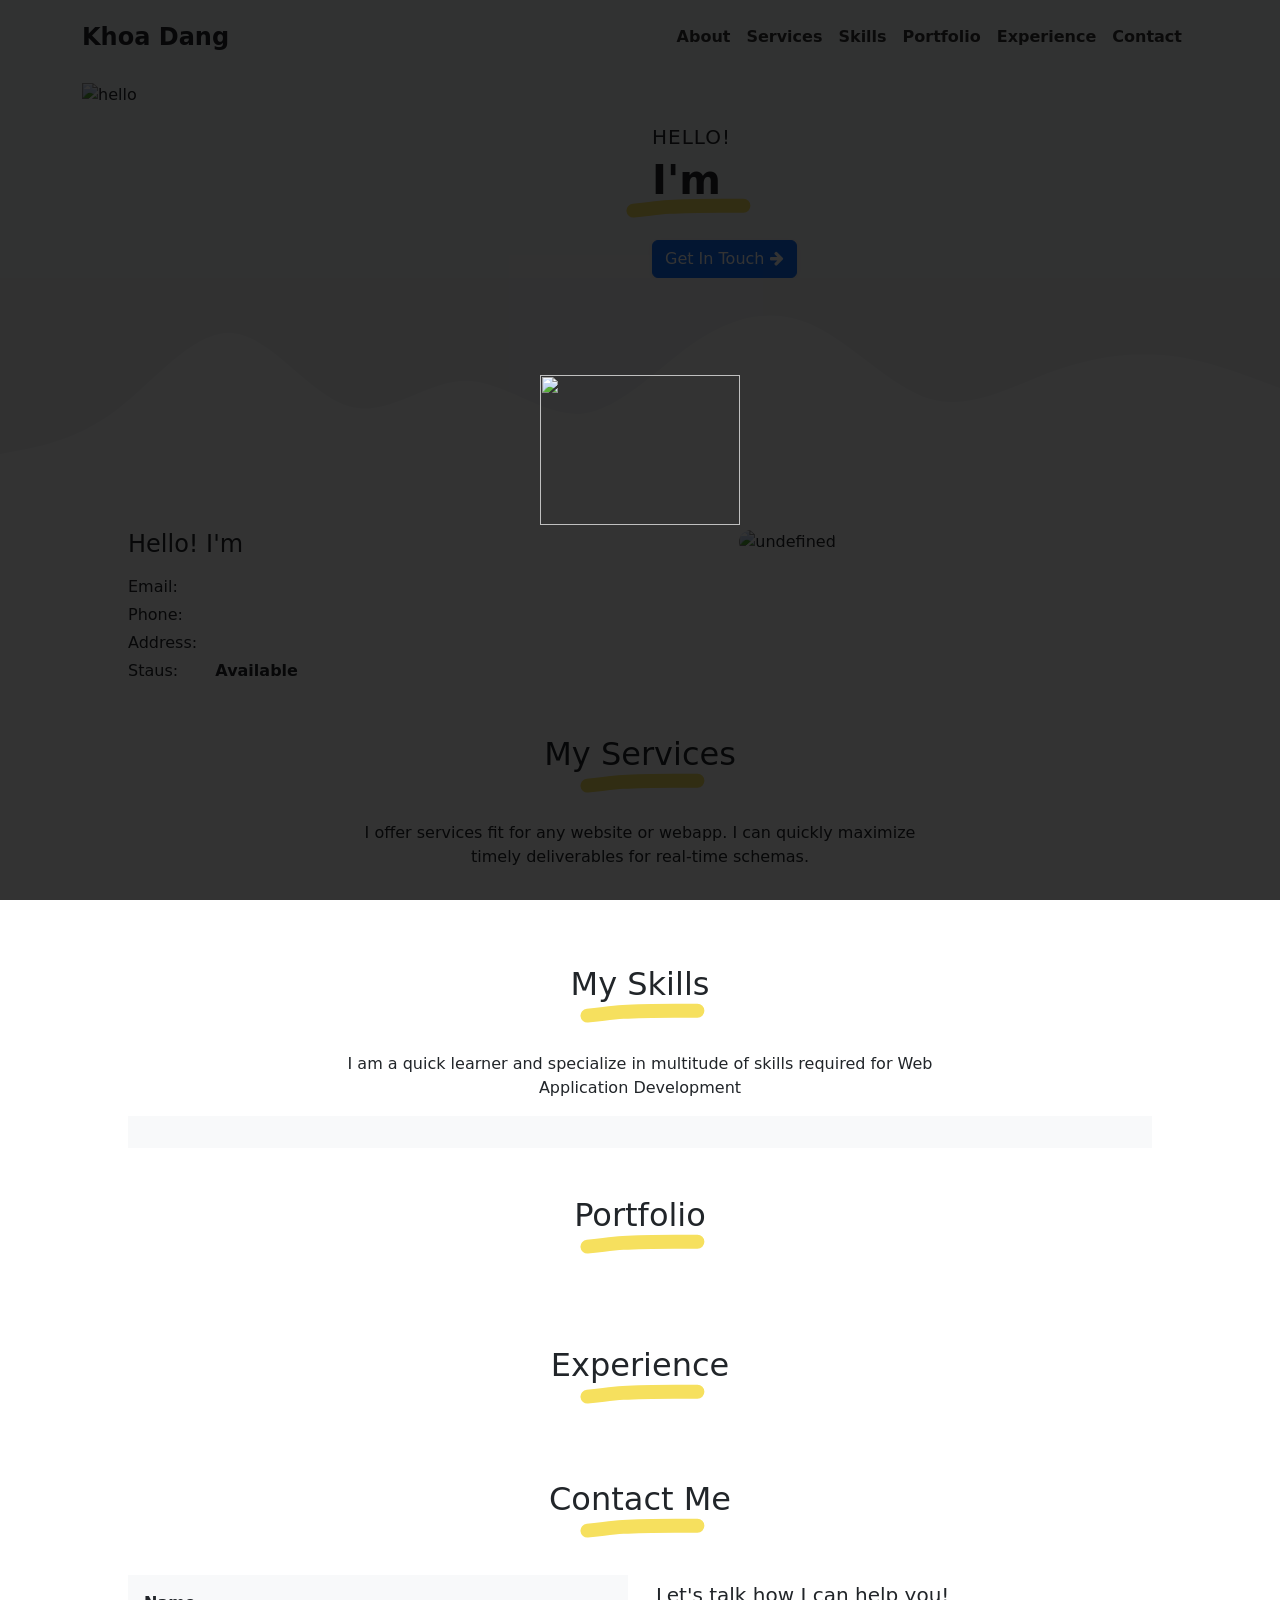
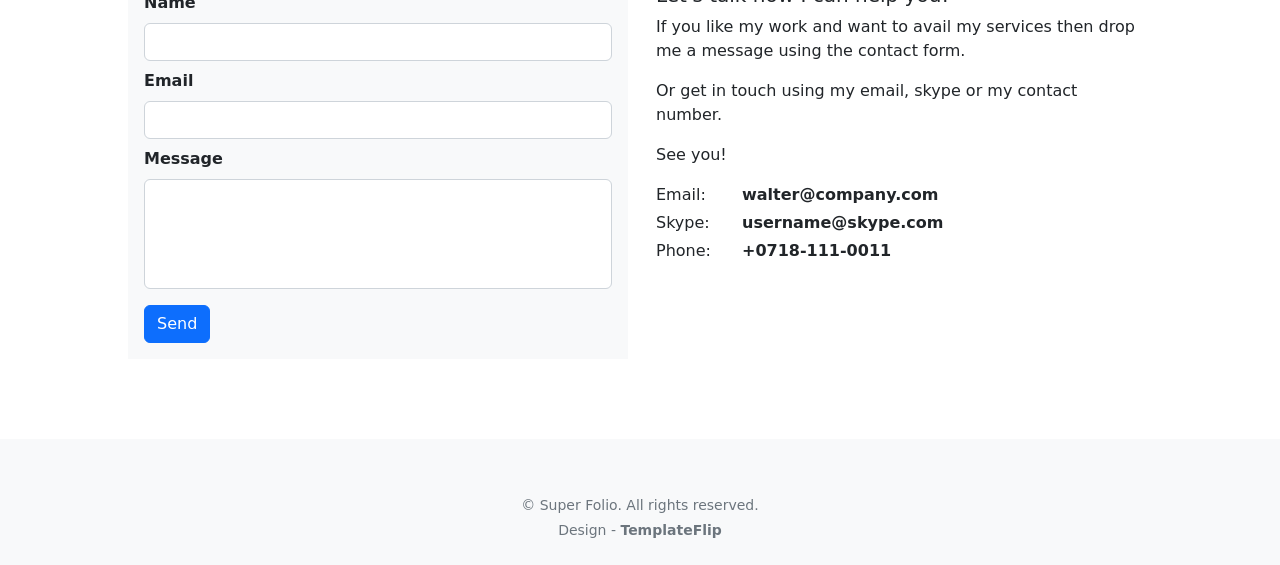
==== docs/index.html @ 8c712307 "initial github page" ====
<!DOCTYPE html><!--
* CoreUI - Angular 14 Free Admin Template
* @version v4.1.0
* @link https://coreui.io/angular/
* Copyright (c) 2017-2022 creativeLabs Łukasz Holeczek
* License: MIT
--><html lang="en"><head>
  <meta charset="utf-8">
  <base href="./">
  <link rel="preconnect" href="https://fonts.gstatic.com" crossorigin="crossorigin">
  <link rel="preload" as="style" href="https://fonts.googleapis.com/css2?family=Nunito+Sans:wght@300;400;700;800&amp;display=swap">
  <style type="text/css">@font-face{font-family:'Nunito Sans';font-style:normal;font-weight:300;font-display:swap;src:url(https://fonts.gstatic.com/s/nunitosans/v12/pe03MImSLYBIv1o4X1M8cc8WAc5gU1ECVZl_86Y.woff2) format('woff2');unicode-range:U+0460-052F, U+1C80-1C88, U+20B4, U+2DE0-2DFF, U+A640-A69F, U+FE2E-FE2F;}@font-face{font-family:'Nunito Sans';font-style:normal;font-weight:300;font-display:swap;src:url(https://fonts.gstatic.com/s/nunitosans/v12/pe03MImSLYBIv1o4X1M8cc8WAc5pU1ECVZl_86Y.woff2) format('woff2');unicode-range:U+0301, U+0400-045F, U+0490-0491, U+04B0-04B1, U+2116;}@font-face{font-family:'Nunito Sans';font-style:normal;font-weight:300;font-display:swap;src:url(https://fonts.gstatic.com/s/nunitosans/v12/pe03MImSLYBIv1o4X1M8cc8WAc5iU1ECVZl_86Y.woff2) format('woff2');unicode-range:U+0102-0103, U+0110-0111, U+0128-0129, U+0168-0169, U+01A0-01A1, U+01AF-01B0, U+1EA0-1EF9, U+20AB;}@font-face{font-family:'Nunito Sans';font-style:normal;font-weight:300;font-display:swap;src:url(https://fonts.gstatic.com/s/nunitosans/v12/pe03MImSLYBIv1o4X1M8cc8WAc5jU1ECVZl_86Y.woff2) format('woff2');unicode-range:U+0100-024F, U+0259, U+1E00-1EFF, U+2020, U+20A0-20AB, U+20AD-20CF, U+2113, U+2C60-2C7F, U+A720-A7FF;}@font-face{font-family:'Nunito Sans';font-style:normal;font-weight:300;font-display:swap;src:url(https://fonts.gstatic.com/s/nunitosans/v12/pe03MImSLYBIv1o4X1M8cc8WAc5tU1ECVZl_.woff2) format('woff2');unicode-range:U+0000-00FF, U+0131, U+0152-0153, U+02BB-02BC, U+02C6, U+02DA, U+02DC, U+2000-206F, U+2074, U+20AC, U+2122, U+2191, U+2193, U+2212, U+2215, U+FEFF, U+FFFD;}@font-face{font-family:'Nunito Sans';font-style:normal;font-weight:400;font-display:swap;src:url(https://fonts.gstatic.com/s/nunitosans/v12/pe0qMImSLYBIv1o4X1M8ccewI9tAcVwob5A.woff2) format('woff2');unicode-range:U+0460-052F, U+1C80-1C88, U+20B4, U+2DE0-2DFF, U+A640-A69F, U+FE2E-FE2F;}@font-face{font-family:'Nunito Sans';font-style:normal;font-weight:400;font-display:swap;src:url(https://fonts.gstatic.com/s/nunitosans/v12/pe0qMImSLYBIv1o4X1M8cce5I9tAcVwob5A.woff2) format('woff2');unicode-range:U+0301, U+0400-045F, U+0490-0491, U+04B0-04B1, U+2116;}@font-face{font-family:'Nunito Sans';font-style:normal;font-weight:400;font-display:swap;src:url(https://fonts.gstatic.com/s/nunitosans/v12/pe0qMImSLYBIv1o4X1M8cceyI9tAcVwob5A.woff2) format('woff2');unicode-range:U+0102-0103, U+0110-0111, U+0128-0129, U+0168-0169, U+01A0-01A1, U+01AF-01B0, U+1EA0-1EF9, U+20AB;}@font-face{font-family:'Nunito Sans';font-style:normal;font-weight:400;font-display:swap;src:url(https://fonts.gstatic.com/s/nunitosans/v12/pe0qMImSLYBIv1o4X1M8ccezI9tAcVwob5A.woff2) format('woff2');unicode-range:U+0100-024F, U+0259, U+1E00-1EFF, U+2020, U+20A0-20AB, U+20AD-20CF, U+2113, U+2C60-2C7F, U+A720-A7FF;}@font-face{font-family:'Nunito Sans';font-style:normal;font-weight:400;font-display:swap;src:url(https://fonts.gstatic.com/s/nunitosans/v12/pe0qMImSLYBIv1o4X1M8cce9I9tAcVwo.woff2) format('woff2');unicode-range:U+0000-00FF, U+0131, U+0152-0153, U+02BB-02BC, U+02C6, U+02DA, U+02DC, U+2000-206F, U+2074, U+20AC, U+2122, U+2191, U+2193, U+2212, U+2215, U+FEFF, U+FFFD;}@font-face{font-family:'Nunito Sans';font-style:normal;font-weight:700;font-display:swap;src:url(https://fonts.gstatic.com/s/nunitosans/v12/pe03MImSLYBIv1o4X1M8cc8GBs5gU1ECVZl_86Y.woff2) format('woff2');unicode-range:U+0460-052F, U+1C80-1C88, U+20B4, U+2DE0-2DFF, U+A640-A69F, U+FE2E-FE2F;}@font-face{font-family:'Nunito Sans';font-style:normal;font-weight:700;font-display:swap;src:url(https://fonts.gstatic.com/s/nunitosans/v12/pe03MImSLYBIv1o4X1M8cc8GBs5pU1ECVZl_86Y.woff2) format('woff2');unicode-range:U+0301, U+0400-045F, U+0490-0491, U+04B0-04B1, U+2116;}@font-face{font-family:'Nunito Sans';font-style:normal;font-weight:700;font-display:swap;src:url(https://fonts.gstatic.com/s/nunitosans/v12/pe03MImSLYBIv1o4X1M8cc8GBs5iU1ECVZl_86Y.woff2) format('woff2');unicode-range:U+0102-0103, U+0110-0111, U+0128-0129, U+0168-0169, U+01A0-01A1, U+01AF-01B0, U+1EA0-1EF9, U+20AB;}@font-face{font-family:'Nunito Sans';font-style:normal;font-weight:700;font-display:swap;src:url(https://fonts.gstatic.com/s/nunitosans/v12/pe03MImSLYBIv1o4X1M8cc8GBs5jU1ECVZl_86Y.woff2) format('woff2');unicode-range:U+0100-024F, U+0259, U+1E00-1EFF, U+2020, U+20A0-20AB, U+20AD-20CF, U+2113, U+2C60-2C7F, U+A720-A7FF;}@font-face{font-family:'Nunito Sans';font-style:normal;font-weight:700;font-display:swap;src:url(https://fonts.gstatic.com/s/nunitosans/v12/pe03MImSLYBIv1o4X1M8cc8GBs5tU1ECVZl_.woff2) format('woff2');unicode-range:U+0000-00FF, U+0131, U+0152-0153, U+02BB-02BC, U+02C6, U+02DA, U+02DC, U+2000-206F, U+2074, U+20AC, U+2122, U+2191, U+2193, U+2212, U+2215, U+FEFF, U+FFFD;}@font-face{font-family:'Nunito Sans';font-style:normal;font-weight:800;font-display:swap;src:url(https://fonts.gstatic.com/s/nunitosans/v12/pe03MImSLYBIv1o4X1M8cc8aBc5gU1ECVZl_86Y.woff2) format('woff2');unicode-range:U+0460-052F, U+1C80-1C88, U+20B4, U+2DE0-2DFF, U+A640-A69F, U+FE2E-FE2F;}@font-face{font-family:'Nunito Sans';font-style:normal;font-weight:800;font-display:swap;src:url(https://fonts.gstatic.com/s/nunitosans/v12/pe03MImSLYBIv1o4X1M8cc8aBc5pU1ECVZl_86Y.woff2) format('woff2');unicode-range:U+0301, U+0400-045F, U+0490-0491, U+04B0-04B1, U+2116;}@font-face{font-family:'Nunito Sans';font-style:normal;font-weight:800;font-display:swap;src:url(https://fonts.gstatic.com/s/nunitosans/v12/pe03MImSLYBIv1o4X1M8cc8aBc5iU1ECVZl_86Y.woff2) format('woff2');unicode-range:U+0102-0103, U+0110-0111, U+0128-0129, U+0168-0169, U+01A0-01A1, U+01AF-01B0, U+1EA0-1EF9, U+20AB;}@font-face{font-family:'Nunito Sans';font-style:normal;font-weight:800;font-display:swap;src:url(https://fonts.gstatic.com/s/nunitosans/v12/pe03MImSLYBIv1o4X1M8cc8aBc5jU1ECVZl_86Y.woff2) format('woff2');unicode-range:U+0100-024F, U+0259, U+1E00-1EFF, U+2020, U+20A0-20AB, U+20AD-20CF, U+2113, U+2C60-2C7F, U+A720-A7FF;}@font-face{font-family:'Nunito Sans';font-style:normal;font-weight:800;font-display:swap;src:url(https://fonts.gstatic.com/s/nunitosans/v12/pe03MImSLYBIv1o4X1M8cc8aBc5tU1ECVZl_.woff2) format('woff2');unicode-range:U+0000-00FF, U+0131, U+0152-0153, U+02BB-02BC, U+02C6, U+02DA, U+02DC, U+2000-206F, U+2074, U+20AC, U+2122, U+2191, U+2193, U+2212, U+2215, U+FEFF, U+FFFD;}</style>
    <link rel="stylesheet" href="https://unpkg.com/aos@next/dist/aos.css">
  <noscript>
    <link rel="stylesheet"
      href="https://fonts.googleapis.com/css2?family=Nunito+Sans:wght@300;400;700;800&amp;display=swap" />
  </noscript>
  <meta content="width=device-width, initial-scale=1, shrink-to-fit=no" name="viewport">
  <meta content="CoreUI Free Angular Admin Template" name="description">
  <meta content="Łukasz Holeczek" name="author">
  <meta content="CoreUI,Bootstrap,Admin,Template,Free,Angular,Dashboard,Typescript" name="keyword">
  <link href="assets/img/logo2.png" rel="icon" type="image/x-icon">
  <title>Portfolio</title>
<style>@charset "UTF-8";:root{--cui-blue:#0d6efd;--cui-indigo:#6610f2;--cui-purple:#6f42c1;--cui-pink:#d63384;--cui-red:#dc3545;--cui-orange:#fd7e14;--cui-yellow:#ffc107;--cui-green:#198754;--cui-teal:#20c997;--cui-cyan:#0dcaf0;--cui-black:#000015;--cui-white:#fff;--cui-gray:#8a93a2;--cui-gray-dark:#636f83;--cui-gray-100:#ebedef;--cui-gray-200:#d8dbe0;--cui-gray-300:#c4c9d0;--cui-gray-400:#b1b7c1;--cui-gray-500:#9da5b1;--cui-gray-600:#8a93a2;--cui-gray-700:#768192;--cui-gray-800:#636f83;--cui-gray-900:#4f5d73;--cui-primary:#321fdb;--cui-secondary:#9da5b1;--cui-success:#2eb85c;--cui-info:#39f;--cui-warning:#f9b115;--cui-danger:#e55353;--cui-light:#ebedef;--cui-dark:#4f5d73;--cui-primary-rgb:50, 31, 219;--cui-secondary-rgb:157, 165, 177;--cui-success-rgb:46, 184, 92;--cui-info-rgb:51, 153, 255;--cui-warning-rgb:249, 177, 21;--cui-danger-rgb:229, 83, 83;--cui-light-rgb:235, 237, 239;--cui-dark-rgb:79, 93, 115;--cui-white-rgb:255, 255, 255;--cui-black-rgb:0, 0, 21;--cui-body-color-rgb:44, 56, 74;--cui-body-bg-rgb:255, 255, 255;--cui-font-sans-serif:system-ui, -apple-system, "Segoe UI", Roboto, "Helvetica Neue", "Noto Sans", "Liberation Sans", Arial, sans-serif, "Apple Color Emoji", "Segoe UI Emoji", "Segoe UI Symbol", "Noto Color Emoji";--cui-font-monospace:SFMono-Regular, Menlo, Monaco, Consolas, "Liberation Mono", "Courier New", monospace;--cui-gradient:linear-gradient(180deg, rgba(255, 255, 255, .15), rgba(255, 255, 255, 0));--cui-body-font-family:var(--cui-font-sans-serif);--cui-body-font-size:1rem;--cui-body-font-weight:400;--cui-body-line-height:1.5;--cui-body-color:rgba(44, 56, 74, .95);--cui-body-bg:#fff;--cui-border-width:1px;--cui-border-style:solid;--cui-border-color:#d8dbe0;--cui-border-color-translucent:rgba(0, 0, 21, .175);--cui-border-radius:.375rem;--cui-border-radius-sm:.25rem;--cui-border-radius-lg:.5rem;--cui-border-radius-xl:1rem;--cui-border-radius-2xl:2rem;--cui-border-radius-pill:50rem;--cui-heading-color:unset;--cui-link-color:#321fdb;--cui-link-hover-color:#2819af;--cui-code-color:#d63384;--cui-highlight-bg:#fff3cd}*,*:before,*:after{box-sizing:border-box}@media (prefers-reduced-motion: no-preference){:root{scroll-behavior:smooth}}body{margin:0;font-family:var(--cui-body-font-family);font-size:var(--cui-body-font-size);font-weight:var(--cui-body-font-weight);line-height:var(--cui-body-line-height);color:var(--cui-body-color);text-align:var(--cui-body-text-align);background-color:var(--cui-body-bg);-webkit-text-size-adjust:100%;-webkit-tap-highlight-color:rgba(0,0,21,0)}@supports (scrollbar-width: thin){*{scrollbar-width:thin;scrollbar-color:#444 transparent}}@charset "UTF-8";:root{--bs-blue:#0d6efd;--bs-indigo:#6610f2;--bs-purple:#6f42c1;--bs-pink:#d63384;--bs-red:#dc3545;--bs-orange:#fd7e14;--bs-yellow:#ffc107;--bs-green:#198754;--bs-teal:#20c997;--bs-cyan:#0dcaf0;--bs-black:#000;--bs-white:#fff;--bs-gray:#6c757d;--bs-gray-dark:#343a40;--bs-gray-100:#f8f9fa;--bs-gray-200:#e9ecef;--bs-gray-300:#dee2e6;--bs-gray-400:#ced4da;--bs-gray-500:#adb5bd;--bs-gray-600:#6c757d;--bs-gray-700:#495057;--bs-gray-800:#343a40;--bs-gray-900:#212529;--bs-primary:#0d6efd;--bs-secondary:#6c757d;--bs-success:#198754;--bs-info:#0dcaf0;--bs-warning:#ffc107;--bs-danger:#dc3545;--bs-light:#f8f9fa;--bs-dark:#212529;--bs-primary-rgb:13, 110, 253;--bs-secondary-rgb:108, 117, 125;--bs-success-rgb:25, 135, 84;--bs-info-rgb:13, 202, 240;--bs-warning-rgb:255, 193, 7;--bs-danger-rgb:220, 53, 69;--bs-light-rgb:248, 249, 250;--bs-dark-rgb:33, 37, 41;--bs-white-rgb:255, 255, 255;--bs-black-rgb:0, 0, 0;--bs-body-color-rgb:33, 37, 41;--bs-body-bg-rgb:255, 255, 255;--bs-font-sans-serif:system-ui, -apple-system, "Segoe UI", Roboto, "Helvetica Neue", "Noto Sans", "Liberation Sans", Arial, sans-serif, "Apple Color Emoji", "Segoe UI Emoji", "Segoe UI Symbol", "Noto Color Emoji";--bs-font-monospace:SFMono-Regular, Menlo, Monaco, Consolas, "Liberation Mono", "Courier New", monospace;--bs-gradient:linear-gradient(180deg, rgba(255, 255, 255, .15), rgba(255, 255, 255, 0));--bs-body-font-family:var(--bs-font-sans-serif);--bs-body-font-size:1rem;--bs-body-font-weight:400;--bs-body-line-height:1.5;--bs-body-color:#212529;--bs-body-bg:#fff;--bs-border-width:1px;--bs-border-style:solid;--bs-border-color:#dee2e6;--bs-border-color-translucent:rgba(0, 0, 0, .175);--bs-border-radius:.375rem;--bs-border-radius-sm:.25rem;--bs-border-radius-lg:.5rem;--bs-border-radius-xl:1rem;--bs-border-radius-2xl:2rem;--bs-border-radius-pill:50rem;--bs-link-color:#0d6efd;--bs-link-hover-color:#0a58ca;--bs-code-color:#d63384;--bs-highlight-bg:#fff3cd}*,*:before,*:after{box-sizing:border-box}@media (prefers-reduced-motion: no-preference){:root{scroll-behavior:smooth}}body{margin:0;font-family:var(--bs-body-font-family);font-size:var(--bs-body-font-size);font-weight:var(--bs-body-font-weight);line-height:var(--bs-body-line-height);color:var(--bs-body-color);text-align:var(--bs-body-text-align);background-color:var(--bs-body-bg);-webkit-text-size-adjust:100%;-webkit-tap-highlight-color:rgba(0,0,0,0)}</style><link rel="stylesheet" href="styles.259a15cbff7985c2.css" media="print" onload="this.media='all'"><noscript><link rel="stylesheet" href="styles.259a15cbff7985c2.css"></noscript></head>

<body>
  <noscript>You need to enable JavaScript to run this app.</noscript>
  <script src="https://unpkg.com/aos@next/dist/aos.js"></script>
  <script>
    AOS.init({
      anchorPlacement: 'top-left',
      duration: 600,
      easing: "ease-in-out",
      once: true,
      mirror: false,
      disable: 'mobile'
    });
  </script>
<script src="runtime.d8fb824f8c46c4c6.js" type="module"></script><script src="polyfills.2ffb213d838d0383.js" type="module"></script><script src="scripts.a5df712912c65b3f.js" defer></script><script src="main.f1232c16f983e848.js" type="module"></script>

</body></html>
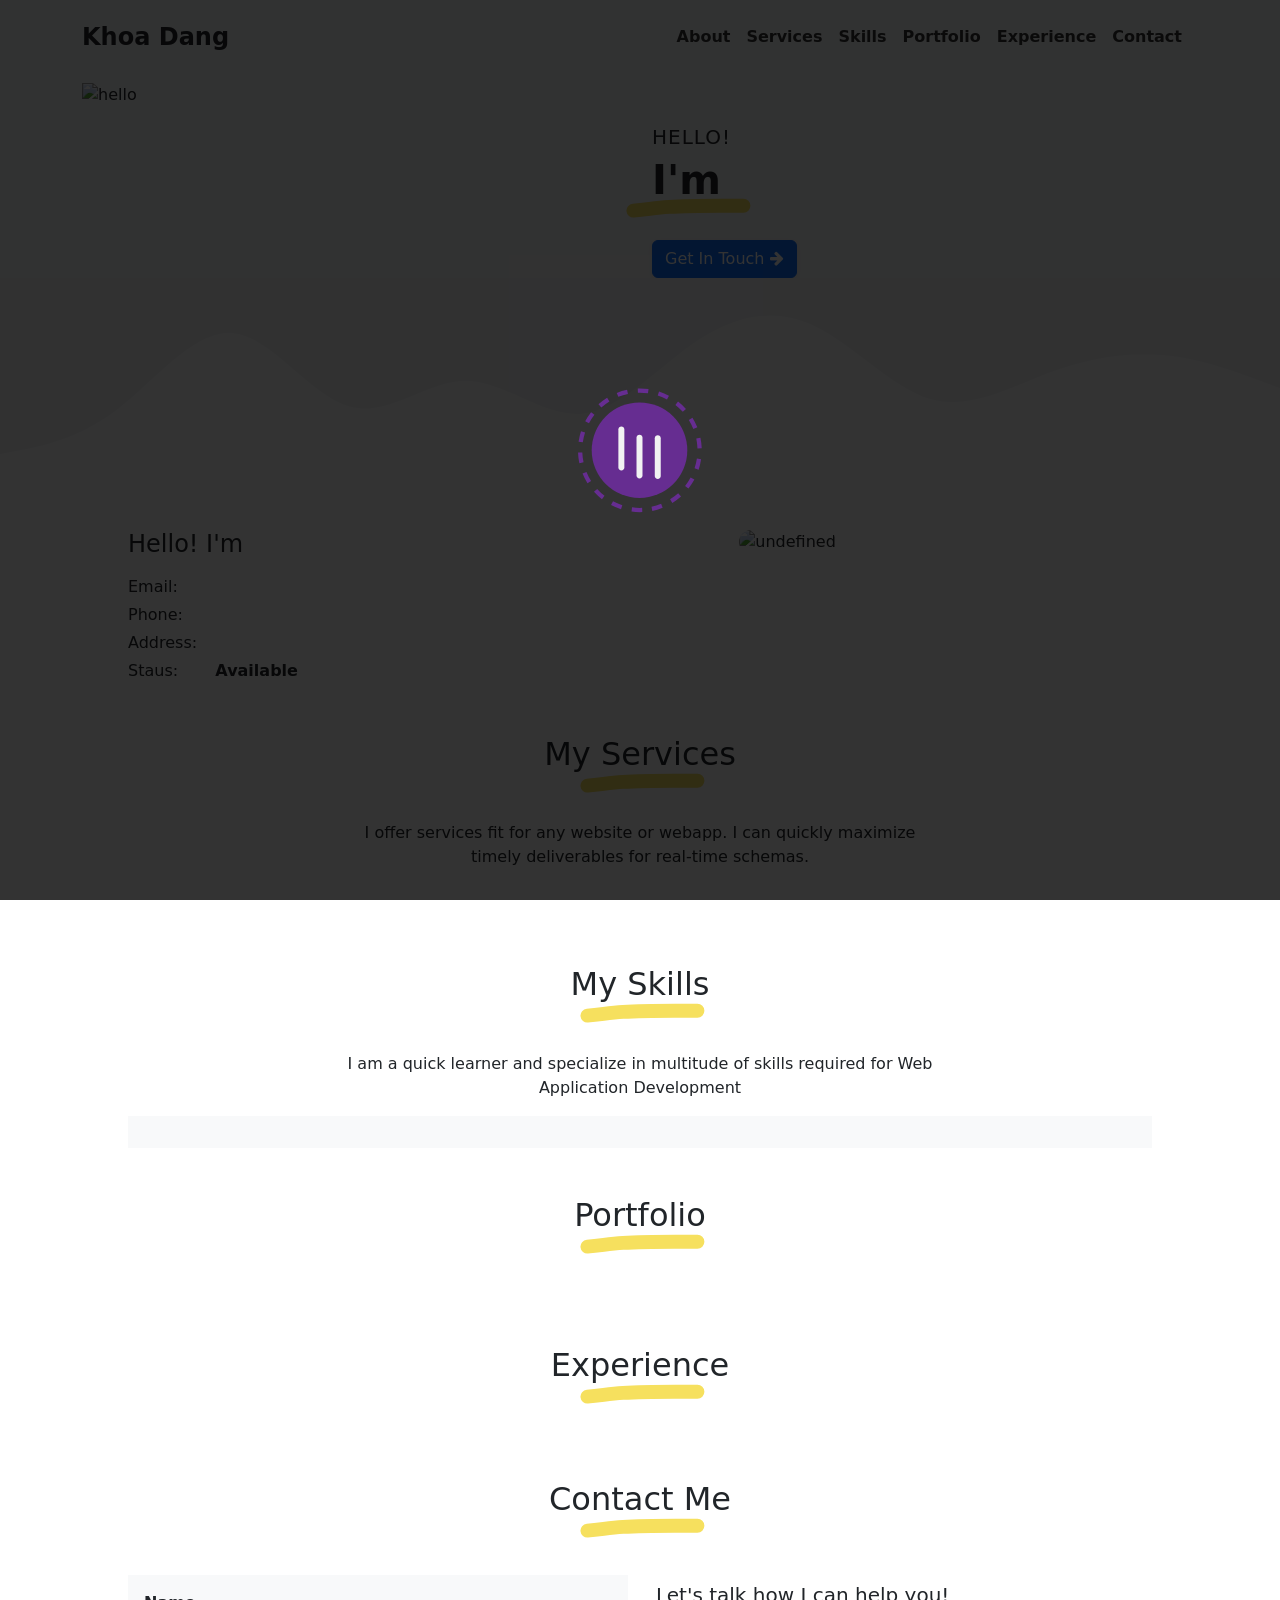
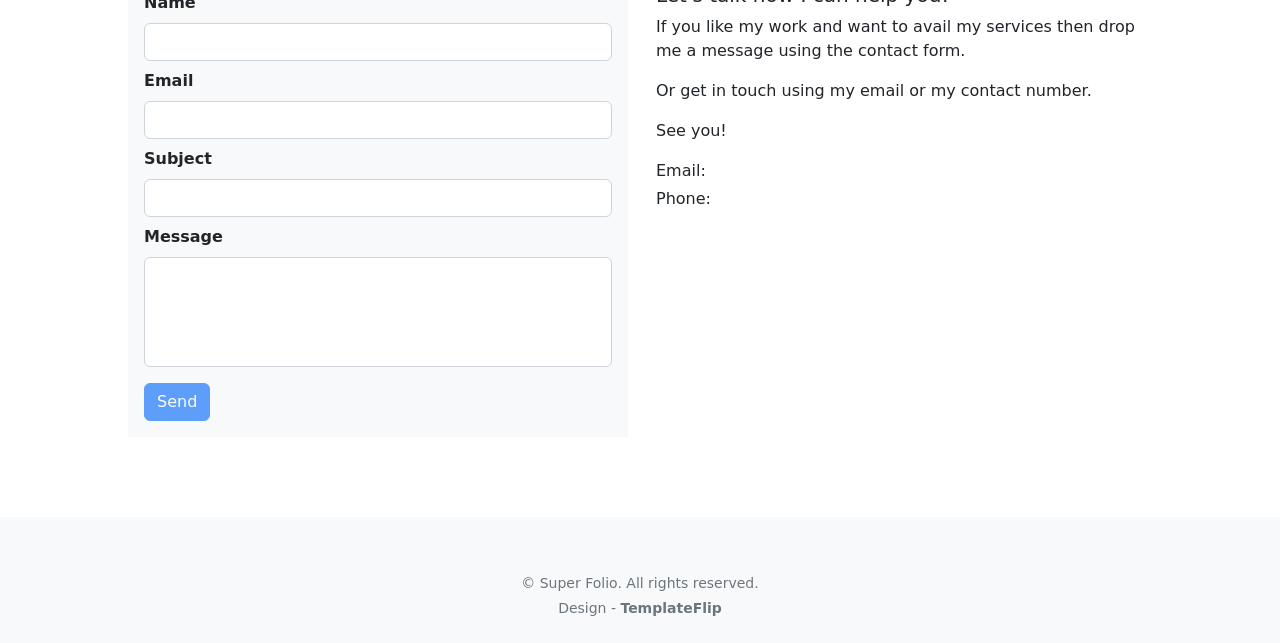
==== commit a4ab18e9: "update send message, refactor, bugfix" ====
--- a/docs/index.html
+++ b/docs/index.html
@@ -21,7 +21,7 @@
   <meta content="CoreUI,Bootstrap,Admin,Template,Free,Angular,Dashboard,Typescript" name="keyword">
   <link href="assets/img/logo2.png" rel="icon" type="image/x-icon">
   <title>Portfolio</title>
-<style>@charset "UTF-8";:root{--cui-blue:#0d6efd;--cui-indigo:#6610f2;--cui-purple:#6f42c1;--cui-pink:#d63384;--cui-red:#dc3545;--cui-orange:#fd7e14;--cui-yellow:#ffc107;--cui-green:#198754;--cui-teal:#20c997;--cui-cyan:#0dcaf0;--cui-black:#000015;--cui-white:#fff;--cui-gray:#8a93a2;--cui-gray-dark:#636f83;--cui-gray-100:#ebedef;--cui-gray-200:#d8dbe0;--cui-gray-300:#c4c9d0;--cui-gray-400:#b1b7c1;--cui-gray-500:#9da5b1;--cui-gray-600:#8a93a2;--cui-gray-700:#768192;--cui-gray-800:#636f83;--cui-gray-900:#4f5d73;--cui-primary:#321fdb;--cui-secondary:#9da5b1;--cui-success:#2eb85c;--cui-info:#39f;--cui-warning:#f9b115;--cui-danger:#e55353;--cui-light:#ebedef;--cui-dark:#4f5d73;--cui-primary-rgb:50, 31, 219;--cui-secondary-rgb:157, 165, 177;--cui-success-rgb:46, 184, 92;--cui-info-rgb:51, 153, 255;--cui-warning-rgb:249, 177, 21;--cui-danger-rgb:229, 83, 83;--cui-light-rgb:235, 237, 239;--cui-dark-rgb:79, 93, 115;--cui-white-rgb:255, 255, 255;--cui-black-rgb:0, 0, 21;--cui-body-color-rgb:44, 56, 74;--cui-body-bg-rgb:255, 255, 255;--cui-font-sans-serif:system-ui, -apple-system, "Segoe UI", Roboto, "Helvetica Neue", "Noto Sans", "Liberation Sans", Arial, sans-serif, "Apple Color Emoji", "Segoe UI Emoji", "Segoe UI Symbol", "Noto Color Emoji";--cui-font-monospace:SFMono-Regular, Menlo, Monaco, Consolas, "Liberation Mono", "Courier New", monospace;--cui-gradient:linear-gradient(180deg, rgba(255, 255, 255, .15), rgba(255, 255, 255, 0));--cui-body-font-family:var(--cui-font-sans-serif);--cui-body-font-size:1rem;--cui-body-font-weight:400;--cui-body-line-height:1.5;--cui-body-color:rgba(44, 56, 74, .95);--cui-body-bg:#fff;--cui-border-width:1px;--cui-border-style:solid;--cui-border-color:#d8dbe0;--cui-border-color-translucent:rgba(0, 0, 21, .175);--cui-border-radius:.375rem;--cui-border-radius-sm:.25rem;--cui-border-radius-lg:.5rem;--cui-border-radius-xl:1rem;--cui-border-radius-2xl:2rem;--cui-border-radius-pill:50rem;--cui-heading-color:unset;--cui-link-color:#321fdb;--cui-link-hover-color:#2819af;--cui-code-color:#d63384;--cui-highlight-bg:#fff3cd}*,*:before,*:after{box-sizing:border-box}@media (prefers-reduced-motion: no-preference){:root{scroll-behavior:smooth}}body{margin:0;font-family:var(--cui-body-font-family);font-size:var(--cui-body-font-size);font-weight:var(--cui-body-font-weight);line-height:var(--cui-body-line-height);color:var(--cui-body-color);text-align:var(--cui-body-text-align);background-color:var(--cui-body-bg);-webkit-text-size-adjust:100%;-webkit-tap-highlight-color:rgba(0,0,21,0)}@supports (scrollbar-width: thin){*{scrollbar-width:thin;scrollbar-color:#444 transparent}}@charset "UTF-8";:root{--bs-blue:#0d6efd;--bs-indigo:#6610f2;--bs-purple:#6f42c1;--bs-pink:#d63384;--bs-red:#dc3545;--bs-orange:#fd7e14;--bs-yellow:#ffc107;--bs-green:#198754;--bs-teal:#20c997;--bs-cyan:#0dcaf0;--bs-black:#000;--bs-white:#fff;--bs-gray:#6c757d;--bs-gray-dark:#343a40;--bs-gray-100:#f8f9fa;--bs-gray-200:#e9ecef;--bs-gray-300:#dee2e6;--bs-gray-400:#ced4da;--bs-gray-500:#adb5bd;--bs-gray-600:#6c757d;--bs-gray-700:#495057;--bs-gray-800:#343a40;--bs-gray-900:#212529;--bs-primary:#0d6efd;--bs-secondary:#6c757d;--bs-success:#198754;--bs-info:#0dcaf0;--bs-warning:#ffc107;--bs-danger:#dc3545;--bs-light:#f8f9fa;--bs-dark:#212529;--bs-primary-rgb:13, 110, 253;--bs-secondary-rgb:108, 117, 125;--bs-success-rgb:25, 135, 84;--bs-info-rgb:13, 202, 240;--bs-warning-rgb:255, 193, 7;--bs-danger-rgb:220, 53, 69;--bs-light-rgb:248, 249, 250;--bs-dark-rgb:33, 37, 41;--bs-white-rgb:255, 255, 255;--bs-black-rgb:0, 0, 0;--bs-body-color-rgb:33, 37, 41;--bs-body-bg-rgb:255, 255, 255;--bs-font-sans-serif:system-ui, -apple-system, "Segoe UI", Roboto, "Helvetica Neue", "Noto Sans", "Liberation Sans", Arial, sans-serif, "Apple Color Emoji", "Segoe UI Emoji", "Segoe UI Symbol", "Noto Color Emoji";--bs-font-monospace:SFMono-Regular, Menlo, Monaco, Consolas, "Liberation Mono", "Courier New", monospace;--bs-gradient:linear-gradient(180deg, rgba(255, 255, 255, .15), rgba(255, 255, 255, 0));--bs-body-font-family:var(--bs-font-sans-serif);--bs-body-font-size:1rem;--bs-body-font-weight:400;--bs-body-line-height:1.5;--bs-body-color:#212529;--bs-body-bg:#fff;--bs-border-width:1px;--bs-border-style:solid;--bs-border-color:#dee2e6;--bs-border-color-translucent:rgba(0, 0, 0, .175);--bs-border-radius:.375rem;--bs-border-radius-sm:.25rem;--bs-border-radius-lg:.5rem;--bs-border-radius-xl:1rem;--bs-border-radius-2xl:2rem;--bs-border-radius-pill:50rem;--bs-link-color:#0d6efd;--bs-link-hover-color:#0a58ca;--bs-code-color:#d63384;--bs-highlight-bg:#fff3cd}*,*:before,*:after{box-sizing:border-box}@media (prefers-reduced-motion: no-preference){:root{scroll-behavior:smooth}}body{margin:0;font-family:var(--bs-body-font-family);font-size:var(--bs-body-font-size);font-weight:var(--bs-body-font-weight);line-height:var(--bs-body-line-height);color:var(--bs-body-color);text-align:var(--bs-body-text-align);background-color:var(--bs-body-bg);-webkit-text-size-adjust:100%;-webkit-tap-highlight-color:rgba(0,0,0,0)}</style><link rel="stylesheet" href="styles.259a15cbff7985c2.css" media="print" onload="this.media='all'"><noscript><link rel="stylesheet" href="styles.259a15cbff7985c2.css"></noscript></head>
+<style>@charset "UTF-8";:root{--cui-blue:#0d6efd;--cui-indigo:#6610f2;--cui-purple:#6f42c1;--cui-pink:#d63384;--cui-red:#dc3545;--cui-orange:#fd7e14;--cui-yellow:#ffc107;--cui-green:#198754;--cui-teal:#20c997;--cui-cyan:#0dcaf0;--cui-black:#000015;--cui-white:#fff;--cui-gray:#8a93a2;--cui-gray-dark:#636f83;--cui-gray-100:#ebedef;--cui-gray-200:#d8dbe0;--cui-gray-300:#c4c9d0;--cui-gray-400:#b1b7c1;--cui-gray-500:#9da5b1;--cui-gray-600:#8a93a2;--cui-gray-700:#768192;--cui-gray-800:#636f83;--cui-gray-900:#4f5d73;--cui-primary:#321fdb;--cui-secondary:#9da5b1;--cui-success:#2eb85c;--cui-info:#39f;--cui-warning:#f9b115;--cui-danger:#e55353;--cui-light:#ebedef;--cui-dark:#4f5d73;--cui-primary-rgb:50, 31, 219;--cui-secondary-rgb:157, 165, 177;--cui-success-rgb:46, 184, 92;--cui-info-rgb:51, 153, 255;--cui-warning-rgb:249, 177, 21;--cui-danger-rgb:229, 83, 83;--cui-light-rgb:235, 237, 239;--cui-dark-rgb:79, 93, 115;--cui-white-rgb:255, 255, 255;--cui-black-rgb:0, 0, 21;--cui-body-color-rgb:44, 56, 74;--cui-body-bg-rgb:255, 255, 255;--cui-font-sans-serif:system-ui, -apple-system, "Segoe UI", Roboto, "Helvetica Neue", "Noto Sans", "Liberation Sans", Arial, sans-serif, "Apple Color Emoji", "Segoe UI Emoji", "Segoe UI Symbol", "Noto Color Emoji";--cui-font-monospace:SFMono-Regular, Menlo, Monaco, Consolas, "Liberation Mono", "Courier New", monospace;--cui-gradient:linear-gradient(180deg, rgba(255, 255, 255, .15), rgba(255, 255, 255, 0));--cui-body-font-family:var(--cui-font-sans-serif);--cui-body-font-size:1rem;--cui-body-font-weight:400;--cui-body-line-height:1.5;--cui-body-color:rgba(44, 56, 74, .95);--cui-body-bg:#fff;--cui-border-width:1px;--cui-border-style:solid;--cui-border-color:#d8dbe0;--cui-border-color-translucent:rgba(0, 0, 21, .175);--cui-border-radius:.375rem;--cui-border-radius-sm:.25rem;--cui-border-radius-lg:.5rem;--cui-border-radius-xl:1rem;--cui-border-radius-2xl:2rem;--cui-border-radius-pill:50rem;--cui-heading-color:unset;--cui-link-color:#321fdb;--cui-link-hover-color:#2819af;--cui-code-color:#d63384;--cui-highlight-bg:#fff3cd}*,*:before,*:after{box-sizing:border-box}@media (prefers-reduced-motion: no-preference){:root{scroll-behavior:smooth}}body{margin:0;font-family:var(--cui-body-font-family);font-size:var(--cui-body-font-size);font-weight:var(--cui-body-font-weight);line-height:var(--cui-body-line-height);color:var(--cui-body-color);text-align:var(--cui-body-text-align);background-color:var(--cui-body-bg);-webkit-text-size-adjust:100%;-webkit-tap-highlight-color:rgba(0,0,21,0)}@supports (scrollbar-width: thin){*{scrollbar-width:thin;scrollbar-color:#444 transparent}}@charset "UTF-8";:root{--bs-blue:#0d6efd;--bs-indigo:#6610f2;--bs-purple:#6f42c1;--bs-pink:#d63384;--bs-red:#dc3545;--bs-orange:#fd7e14;--bs-yellow:#ffc107;--bs-green:#198754;--bs-teal:#20c997;--bs-cyan:#0dcaf0;--bs-black:#000;--bs-white:#fff;--bs-gray:#6c757d;--bs-gray-dark:#343a40;--bs-gray-100:#f8f9fa;--bs-gray-200:#e9ecef;--bs-gray-300:#dee2e6;--bs-gray-400:#ced4da;--bs-gray-500:#adb5bd;--bs-gray-600:#6c757d;--bs-gray-700:#495057;--bs-gray-800:#343a40;--bs-gray-900:#212529;--bs-primary:#0d6efd;--bs-secondary:#6c757d;--bs-success:#198754;--bs-info:#0dcaf0;--bs-warning:#ffc107;--bs-danger:#dc3545;--bs-light:#f8f9fa;--bs-dark:#212529;--bs-primary-rgb:13, 110, 253;--bs-secondary-rgb:108, 117, 125;--bs-success-rgb:25, 135, 84;--bs-info-rgb:13, 202, 240;--bs-warning-rgb:255, 193, 7;--bs-danger-rgb:220, 53, 69;--bs-light-rgb:248, 249, 250;--bs-dark-rgb:33, 37, 41;--bs-white-rgb:255, 255, 255;--bs-black-rgb:0, 0, 0;--bs-body-color-rgb:33, 37, 41;--bs-body-bg-rgb:255, 255, 255;--bs-font-sans-serif:system-ui, -apple-system, "Segoe UI", Roboto, "Helvetica Neue", "Noto Sans", "Liberation Sans", Arial, sans-serif, "Apple Color Emoji", "Segoe UI Emoji", "Segoe UI Symbol", "Noto Color Emoji";--bs-font-monospace:SFMono-Regular, Menlo, Monaco, Consolas, "Liberation Mono", "Courier New", monospace;--bs-gradient:linear-gradient(180deg, rgba(255, 255, 255, .15), rgba(255, 255, 255, 0));--bs-body-font-family:var(--bs-font-sans-serif);--bs-body-font-size:1rem;--bs-body-font-weight:400;--bs-body-line-height:1.5;--bs-body-color:#212529;--bs-body-bg:#fff;--bs-border-width:1px;--bs-border-style:solid;--bs-border-color:#dee2e6;--bs-border-color-translucent:rgba(0, 0, 0, .175);--bs-border-radius:.375rem;--bs-border-radius-sm:.25rem;--bs-border-radius-lg:.5rem;--bs-border-radius-xl:1rem;--bs-border-radius-2xl:2rem;--bs-border-radius-pill:50rem;--bs-link-color:#0d6efd;--bs-link-hover-color:#0a58ca;--bs-code-color:#d63384;--bs-highlight-bg:#fff3cd}*,*:before,*:after{box-sizing:border-box}@media (prefers-reduced-motion: no-preference){:root{scroll-behavior:smooth}}body{margin:0;font-family:var(--bs-body-font-family);font-size:var(--bs-body-font-size);font-weight:var(--bs-body-font-weight);line-height:var(--bs-body-line-height);color:var(--bs-body-color);text-align:var(--bs-body-text-align);background-color:var(--bs-body-bg);-webkit-text-size-adjust:100%;-webkit-tap-highlight-color:rgba(0,0,0,0)}</style><link rel="stylesheet" href="styles.159d6e4a0e734b96.css" media="print" onload="this.media='all'"><noscript><link rel="stylesheet" href="styles.159d6e4a0e734b96.css"></noscript></head>
 
 <body>
   <noscript>You need to enable JavaScript to run this app.</noscript>
@@ -36,6 +36,6 @@
       disable: 'mobile'
     });
   </script>
-<script src="runtime.d8fb824f8c46c4c6.js" type="module"></script><script src="polyfills.2ffb213d838d0383.js" type="module"></script><script src="scripts.a5df712912c65b3f.js" defer></script><script src="main.f1232c16f983e848.js" type="module"></script>
+<script src="runtime.30cb033f14a458f4.js" type="module"></script><script src="polyfills.2ffb213d838d0383.js" type="module"></script><script src="scripts.5c68a9342286ce4f.js" defer></script><script src="main.e8f545ba8dd699fe.js" type="module"></script>
 
 </body></html>
--- a/docs/styles.159d6e4a0e734b96.css
+++ b/docs/styles.159d6e4a0e734b96.css
@@ -0,0 +1,21 @@
+@charset "UTF-8";/*!
+ * CoreUI - HTML, CSS, and JavaScript UI Components Library
+ * @version v4.2.0
+ * @link https://coreui.io/
+ * Copyright (c) 2022 creativeLabs Łukasz Holeczek
+ * License MIT  (https://coreui.io/license/)
+ */:root{--cui-blue: #0d6efd;--cui-indigo: #6610f2;--cui-purple: #6f42c1;--cui-pink: #d63384;--cui-red: #dc3545;--cui-orange: #fd7e14;--cui-yellow: #ffc107;--cui-green: #198754;--cui-teal: #20c997;--cui-cyan: #0dcaf0;--cui-black: #000015;--cui-white: #fff;--cui-gray: #8a93a2;--cui-gray-dark: #636f83;--cui-gray-100: #ebedef;--cui-gray-200: #d8dbe0;--cui-gray-300: #c4c9d0;--cui-gray-400: #b1b7c1;--cui-gray-500: #9da5b1;--cui-gray-600: #8a93a2;--cui-gray-700: #768192;--cui-gray-800: #636f83;--cui-gray-900: #4f5d73;--cui-primary: #321fdb;--cui-secondary: #9da5b1;--cui-success: #2eb85c;--cui-info: #39f;--cui-warning: #f9b115;--cui-danger: #e55353;--cui-light: #ebedef;--cui-dark: #4f5d73;--cui-primary-rgb: 50, 31, 219;--cui-secondary-rgb: 157, 165, 177;--cui-success-rgb: 46, 184, 92;--cui-info-rgb: 51, 153, 255;--cui-warning-rgb: 249, 177, 21;--cui-danger-rgb: 229, 83, 83;--cui-light-rgb: 235, 237, 239;--cui-dark-rgb: 79, 93, 115;--cui-white-rgb: 255, 255, 255;--cui-black-rgb: 0, 0, 21;--cui-body-color-rgb: 44, 56, 74;--cui-body-bg-rgb: 255, 255, 255;--cui-font-sans-serif: system-ui, -apple-system, "Segoe UI", Roboto, "Helvetica Neue", "Noto Sans", "Liberation Sans", Arial, sans-serif, "Apple Color Emoji", "Segoe UI Emoji", "Segoe UI Symbol", "Noto Color Emoji";--cui-font-monospace: SFMono-Regular, Menlo, Monaco, Consolas, "Liberation Mono", "Courier New", monospace;--cui-gradient: linear-gradient(180deg, rgba(255, 255, 255, .15), rgba(255, 255, 255, 0));--cui-body-font-family: var(--cui-font-sans-serif);--cui-body-font-size: 1rem;--cui-body-font-weight: 400;--cui-body-line-height: 1.5;--cui-body-color: rgba(44, 56, 74, .95);--cui-body-bg: #fff;--cui-border-width: 1px;--cui-border-style: solid;--cui-border-color: #d8dbe0;--cui-border-color-translucent: rgba(0, 0, 21, .175);--cui-border-radius: .375rem;--cui-border-radius-sm: .25rem;--cui-border-radius-lg: .5rem;--cui-border-radius-xl: 1rem;--cui-border-radius-2xl: 2rem;--cui-border-radius-pill: 50rem;--cui-heading-color: unset;--cui-link-color: #321fdb;--cui-link-hover-color: #2819af;--cui-code-color: #d63384;--cui-highlight-bg: #fff3cd}*,*:before,*:after{box-sizing:border-box}@media (prefers-reduced-motion: no-preference){:root{scroll-behavior:smooth}}body{margin:0;font-family:var(--cui-body-font-family);font-size:var(--cui-body-font-size);font-weight:var(--cui-body-font-weight);line-height:var(--cui-body-line-height);color:var(--cui-body-color);text-align:var(--cui-body-text-align);background-color:var(--cui-body-bg);-webkit-text-size-adjust:100%;-webkit-tap-highlight-color:rgba(0,0,21,0)}hr{margin:1rem 0;color:inherit;border:0;border-top:1px solid;opacity:.25}h6,.h6,h5,.h5,h4,.h4,h3,.h3,h2,.h2,h1,.h1{margin-top:0;margin-bottom:.5rem;font-weight:500;line-height:1.2;color:var(--cui-heading-color)}h1,.h1{font-size:calc(1.375rem + 1.5vw)}@media (min-width: 1200px){h1,.h1{font-size:2.5rem}}h2,.h2{font-size:calc(1.325rem + .9vw)}@media (min-width: 1200px){h2,.h2{font-size:2rem}}h3,.h3{font-size:calc(1.3rem + .6vw)}@media (min-width: 1200px){h3,.h3{font-size:1.75rem}}h4,.h4{font-size:calc(1.275rem + .3vw)}@media (min-width: 1200px){h4,.h4{font-size:1.5rem}}h5,.h5{font-size:1.25rem}h6,.h6{font-size:1rem}p{margin-top:0;margin-bottom:1rem}abbr[title]{-webkit-text-decoration:underline dotted;text-decoration:underline dotted;cursor:help;-webkit-text-decoration-skip-ink:none;text-decoration-skip-ink:none}address{margin-bottom:1rem;font-style:normal;line-height:inherit}ol,ul,dl{margin-top:0;margin-bottom:1rem}ol ol,ul ul,ol ul,ul ol{margin-bottom:0}dt{font-weight:700}dd{margin-bottom:.5rem}html:not([dir=rtl]) dd{margin-left:0}*[dir=rtl] dd{margin-right:0}blockquote{margin:0 0 1rem}b,strong{font-weight:bolder}small,.small{font-size:.875em}mark,.mark{padding:.1875em;background-color:var(--cui-highlight-bg)}sub,sup{position:relative;font-size:.75em;line-height:0;vertical-align:baseline}sub{bottom:-.25em}sup{top:-.5em}a{color:var(--cui-link-color);text-decoration:underline}a:hover{color:var(--cui-link-hover-color)}a:not([href]):not([class]),a:not([href]):not([class]):hover{color:inherit;text-decoration:none}pre,code,kbd,samp{font-family:var(--cui-font-monospace);font-size:1em}pre{display:block;margin-top:0;margin-bottom:1rem;overflow:auto;font-size:.875em;color:var(--cui-pre-color, unset)}pre code{font-size:inherit;color:inherit;word-break:normal}code{font-size:.875em;color:var(--cui-code-color);word-wrap:break-word}a>code{color:inherit}kbd{padding:.1875rem .375rem;font-size:.875em;color:var(--cui-kbd-color, var(--cui-body-bg));background-color:var(--cui-kbd-bg, var(--cui-body-color));border-radius:.25rem}kbd kbd{padding:0;font-size:1em}figure{margin:0 0 1rem}img,svg{vertical-align:middle}table{caption-side:bottom;border-collapse:collapse}caption{padding-top:.5rem;padding-bottom:.5rem;color:var(--cui-table-caption-color, rgba(44, 56, 74, .38));text-align:left}th{font-weight:600;text-align:inherit;text-align:-webkit-match-parent}thead,tbody,tfoot,tr,td,th{border-color:inherit;border-style:solid;border-width:0}label{display:inline-block}button{border-radius:0}button:focus:not(:focus-visible){outline:0}input,button,select,optgroup,textarea{margin:0;font-family:inherit;font-size:inherit;line-height:inherit}button,select{text-transform:none}[role=button]{cursor:pointer}select{word-wrap:normal}select:disabled{opacity:1}[list]:not([type=date]):not([type=datetime-local]):not([type=month]):not([type=week]):not([type=time])::-webkit-calendar-picker-indicator{display:none!important}button,[type=button],[type=reset],[type=submit]{-webkit-appearance:button}button:not(:disabled),[type=button]:not(:disabled),[type=reset]:not(:disabled),[type=submit]:not(:disabled){cursor:pointer}::-moz-focus-inner{padding:0;border-style:none}textarea{resize:vertical}fieldset{min-width:0;padding:0;margin:0;border:0}legend{width:100%;padding:0;margin-bottom:.5rem;font-size:calc(1.275rem + .3vw);line-height:inherit}html:not([dir=rtl]) legend{float:left}*[dir=rtl] legend{float:right}@media (min-width: 1200px){legend{font-size:1.5rem}}legend+*{clear:left}::-webkit-datetime-edit-fields-wrapper,::-webkit-datetime-edit-text,::-webkit-datetime-edit-minute,::-webkit-datetime-edit-hour-field,::-webkit-datetime-edit-day-field,::-webkit-datetime-edit-month-field,::-webkit-datetime-edit-year-field{padding:0}::-webkit-inner-spin-button{height:auto}[type=search]{outline-offset:-2px;-webkit-appearance:textfield}*[dir=rtl] [type=tel],*[dir=rtl] [type=url],*[dir=rtl] [type=email],*[dir=rtl] [type=number]{direction:ltr}::-webkit-search-decoration{-webkit-appearance:none}::-webkit-color-swatch-wrapper{padding:0}::-webkit-file-upload-button{font:inherit;-webkit-appearance:button}::file-selector-button{font:inherit;-webkit-appearance:button}output{display:inline-block}iframe{border:0}summary{display:list-item;cursor:pointer}progress{vertical-align:baseline}[hidden]{display:none!important}.lead{font-size:1.25rem;font-weight:300}.display-1{font-size:calc(1.625rem + 4.5vw);font-weight:300;line-height:1.2}@media (min-width: 1200px){.display-1{font-size:5rem}}.display-2{font-size:calc(1.575rem + 3.9vw);font-weight:300;line-height:1.2}@media (min-width: 1200px){.display-2{font-size:4.5rem}}.display-3{font-size:calc(1.525rem + 3.3vw);font-weight:300;line-height:1.2}@media (min-width: 1200px){.display-3{font-size:4rem}}.display-4{font-size:calc(1.475rem + 2.7vw);font-weight:300;line-height:1.2}@media (min-width: 1200px){.display-4{font-size:3.5rem}}.display-5{font-size:calc(1.425rem + 2.1vw);font-weight:300;line-height:1.2}@media (min-width: 1200px){.display-5{font-size:3rem}}.display-6{font-size:calc(1.375rem + 1.5vw);font-weight:300;line-height:1.2}@media (min-width: 1200px){.display-6{font-size:2.5rem}}.list-unstyled{list-style:none}html:not([dir=rtl]) .list-unstyled{padding-left:0}*[dir=rtl] .list-unstyled{padding-right:0}.list-inline{list-style:none}html:not([dir=rtl]) .list-inline{padding-left:0}*[dir=rtl] .list-inline{padding-right:0}html:not([dir=rtl]) .list-inline-item:not(:last-child){margin-right:.5rem}*[dir=rtl] .list-inline-item:not(:last-child){margin-left:.5rem}.blockquote-footer{margin-top:-1rem;margin-bottom:1rem;font-size:.875em;color:#8a93a2}.img-thumbnail{padding:.25rem;background-color:var(--cui-thumbnail-bg, #fff);border:1px solid var(--cui-thumbnail-border-color, var(--cui-border-color));border-radius:.375rem;max-width:100%;height:auto}.figure-caption{font-size:.875em;color:var(--cui-figure-caption-color, #8a93a2)}.container,.container-fluid,.container-xxl,.container-xl,.container-lg,.container-md,.container-sm{--cui-gutter-x: 1.5rem;--cui-gutter-y: 0;width:100%;padding-right:calc(var(--cui-gutter-x) * .5);padding-left:calc(var(--cui-gutter-x) * .5);margin-right:auto;margin-left:auto}.row{--cui-gutter-x: 1.5rem;--cui-gutter-y: 0;display:flex;flex-wrap:wrap;margin-top:calc(-1 * var(--cui-gutter-y));margin-right:calc(-.5 * var(--cui-gutter-x));margin-left:calc(-.5 * var(--cui-gutter-x))}.row>*{flex-shrink:0;width:100%;max-width:100%;padding-right:calc(var(--cui-gutter-x) * .5);padding-left:calc(var(--cui-gutter-x) * .5);margin-top:var(--cui-gutter-y)}html:not([dir=rtl]) .offset-1{margin-left:8.33333333%}*[dir=rtl] .offset-1{margin-right:8.33333333%}html:not([dir=rtl]) .offset-2{margin-left:16.66666667%}*[dir=rtl] .offset-2{margin-right:16.66666667%}html:not([dir=rtl]) .offset-3{margin-left:25%}*[dir=rtl] .offset-3{margin-right:25%}html:not([dir=rtl]) .offset-4{margin-left:33.33333333%}*[dir=rtl] .offset-4{margin-right:33.33333333%}html:not([dir=rtl]) .offset-5{margin-left:41.66666667%}*[dir=rtl] .offset-5{margin-right:41.66666667%}html:not([dir=rtl]) .offset-6{margin-left:50%}*[dir=rtl] .offset-6{margin-right:50%}html:not([dir=rtl]) .offset-7{margin-left:58.33333333%}*[dir=rtl] .offset-7{margin-right:58.33333333%}html:not([dir=rtl]) .offset-8{margin-left:66.66666667%}*[dir=rtl] .offset-8{margin-right:66.66666667%}html:not([dir=rtl]) .offset-9{margin-left:75%}*[dir=rtl] .offset-9{margin-right:75%}html:not([dir=rtl]) .offset-10{margin-left:83.33333333%}*[dir=rtl] .offset-10{margin-right:83.33333333%}html:not([dir=rtl]) .offset-11{margin-left:91.66666667%}*[dir=rtl] .offset-11{margin-right:91.66666667%}.g-0,.gx-0{--cui-gutter-x: 0}.g-0,.gy-0{--cui-gutter-y: 0}.g-1,.gx-1{--cui-gutter-x: .25rem}.g-1,.gy-1{--cui-gutter-y: .25rem}.g-2,.gx-2{--cui-gutter-x: .5rem}.g-2,.gy-2{--cui-gutter-y: .5rem}.g-3,.gx-3{--cui-gutter-x: 1rem}.g-3,.gy-3{--cui-gutter-y: 1rem}.g-4,.gx-4{--cui-gutter-x: 1.5rem}.g-4,.gy-4{--cui-gutter-y: 1.5rem}.g-5,.gx-5{--cui-gutter-x: 3rem}.g-5,.gy-5{--cui-gutter-y: 3rem}@media (min-width: 576px){.col-sm{flex:1 0 0%}.row-cols-sm-auto>*{flex:0 0 auto;width:auto}.row-cols-sm-1>*{flex:0 0 auto;width:100%}.row-cols-sm-2>*{flex:0 0 auto;width:50%}.row-cols-sm-3>*{flex:0 0 auto;width:33.3333333333%}.row-cols-sm-4>*{flex:0 0 auto;width:25%}.row-cols-sm-5>*{flex:0 0 auto;width:20%}.row-cols-sm-6>*{flex:0 0 auto;width:16.6666666667%}.col-sm-auto{flex:0 0 auto;width:auto}.col-sm-1{flex:0 0 auto;width:8.33333333%}.col-sm-2{flex:0 0 auto;width:16.66666667%}.col-sm-3{flex:0 0 auto;width:25%}.col-sm-4{flex:0 0 auto;width:33.33333333%}.col-sm-5{flex:0 0 auto;width:41.66666667%}.col-sm-6{flex:0 0 auto;width:50%}.col-sm-7{flex:0 0 auto;width:58.33333333%}.col-sm-8{flex:0 0 auto;width:66.66666667%}.col-sm-9{flex:0 0 auto;width:75%}.col-sm-10{flex:0 0 auto;width:83.33333333%}.col-sm-11{flex:0 0 auto;width:91.66666667%}.col-sm-12{flex:0 0 auto;width:100%}html:not([dir=rtl]) .offset-sm-0{margin-left:0}*[dir=rtl] .offset-sm-0{margin-right:0}html:not([dir=rtl]) .offset-sm-1{margin-left:8.33333333%}*[dir=rtl] .offset-sm-1{margin-right:8.33333333%}html:not([dir=rtl]) .offset-sm-2{margin-left:16.66666667%}*[dir=rtl] .offset-sm-2{margin-right:16.66666667%}html:not([dir=rtl]) .offset-sm-3{margin-left:25%}*[dir=rtl] .offset-sm-3{margin-right:25%}html:not([dir=rtl]) .offset-sm-4{margin-left:33.33333333%}*[dir=rtl] .offset-sm-4{margin-right:33.33333333%}html:not([dir=rtl]) .offset-sm-5{margin-left:41.66666667%}*[dir=rtl] .offset-sm-5{margin-right:41.66666667%}html:not([dir=rtl]) .offset-sm-6{margin-left:50%}*[dir=rtl] .offset-sm-6{margin-right:50%}html:not([dir=rtl]) .offset-sm-7{margin-left:58.33333333%}*[dir=rtl] .offset-sm-7{margin-right:58.33333333%}html:not([dir=rtl]) .offset-sm-8{margin-left:66.66666667%}*[dir=rtl] .offset-sm-8{margin-right:66.66666667%}html:not([dir=rtl]) .offset-sm-9{margin-left:75%}*[dir=rtl] .offset-sm-9{margin-right:75%}html:not([dir=rtl]) .offset-sm-10{margin-left:83.33333333%}*[dir=rtl] .offset-sm-10{margin-right:83.33333333%}html:not([dir=rtl]) .offset-sm-11{margin-left:91.66666667%}*[dir=rtl] .offset-sm-11{margin-right:91.66666667%}.g-sm-0,.gx-sm-0{--cui-gutter-x: 0}.g-sm-0,.gy-sm-0{--cui-gutter-y: 0}.g-sm-1,.gx-sm-1{--cui-gutter-x: .25rem}.g-sm-1,.gy-sm-1{--cui-gutter-y: .25rem}.g-sm-2,.gx-sm-2{--cui-gutter-x: .5rem}.g-sm-2,.gy-sm-2{--cui-gutter-y: .5rem}.g-sm-3,.gx-sm-3{--cui-gutter-x: 1rem}.g-sm-3,.gy-sm-3{--cui-gutter-y: 1rem}.g-sm-4,.gx-sm-4{--cui-gutter-x: 1.5rem}.g-sm-4,.gy-sm-4{--cui-gutter-y: 1.5rem}.g-sm-5,.gx-sm-5{--cui-gutter-x: 3rem}.g-sm-5,.gy-sm-5{--cui-gutter-y: 3rem}}@media (min-width: 768px){.col-md{flex:1 0 0%}.row-cols-md-auto>*{flex:0 0 auto;width:auto}.row-cols-md-1>*{flex:0 0 auto;width:100%}.row-cols-md-2>*{flex:0 0 auto;width:50%}.row-cols-md-3>*{flex:0 0 auto;width:33.3333333333%}.row-cols-md-4>*{flex:0 0 auto;width:25%}.row-cols-md-5>*{flex:0 0 auto;width:20%}.row-cols-md-6>*{flex:0 0 auto;width:16.6666666667%}.col-md-auto{flex:0 0 auto;width:auto}.col-md-1{flex:0 0 auto;width:8.33333333%}.col-md-2{flex:0 0 auto;width:16.66666667%}.col-md-3{flex:0 0 auto;width:25%}.col-md-4{flex:0 0 auto;width:33.33333333%}.col-md-5{flex:0 0 auto;width:41.66666667%}.col-md-6{flex:0 0 auto;width:50%}.col-md-7{flex:0 0 auto;width:58.33333333%}.col-md-8{flex:0 0 auto;width:66.66666667%}.col-md-9{flex:0 0 auto;width:75%}.col-md-10{flex:0 0 auto;width:83.33333333%}.col-md-11{flex:0 0 auto;width:91.66666667%}.col-md-12{flex:0 0 auto;width:100%}html:not([dir=rtl]) .offset-md-0{margin-left:0}*[dir=rtl] .offset-md-0{margin-right:0}html:not([dir=rtl]) .offset-md-1{margin-left:8.33333333%}*[dir=rtl] .offset-md-1{margin-right:8.33333333%}html:not([dir=rtl]) .offset-md-2{margin-left:16.66666667%}*[dir=rtl] .offset-md-2{margin-right:16.66666667%}html:not([dir=rtl]) .offset-md-3{margin-left:25%}*[dir=rtl] .offset-md-3{margin-right:25%}html:not([dir=rtl]) .offset-md-4{margin-left:33.33333333%}*[dir=rtl] .offset-md-4{margin-right:33.33333333%}html:not([dir=rtl]) .offset-md-5{margin-left:41.66666667%}*[dir=rtl] .offset-md-5{margin-right:41.66666667%}html:not([dir=rtl]) .offset-md-6{margin-left:50%}*[dir=rtl] .offset-md-6{margin-right:50%}html:not([dir=rtl]) .offset-md-7{margin-left:58.33333333%}*[dir=rtl] .offset-md-7{margin-right:58.33333333%}html:not([dir=rtl]) .offset-md-8{margin-left:66.66666667%}*[dir=rtl] .offset-md-8{margin-right:66.66666667%}html:not([dir=rtl]) .offset-md-9{margin-left:75%}*[dir=rtl] .offset-md-9{margin-right:75%}html:not([dir=rtl]) .offset-md-10{margin-left:83.33333333%}*[dir=rtl] .offset-md-10{margin-right:83.33333333%}html:not([dir=rtl]) .offset-md-11{margin-left:91.66666667%}*[dir=rtl] .offset-md-11{margin-right:91.66666667%}.g-md-0,.gx-md-0{--cui-gutter-x: 0}.g-md-0,.gy-md-0{--cui-gutter-y: 0}.g-md-1,.gx-md-1{--cui-gutter-x: .25rem}.g-md-1,.gy-md-1{--cui-gutter-y: .25rem}.g-md-2,.gx-md-2{--cui-gutter-x: .5rem}.g-md-2,.gy-md-2{--cui-gutter-y: .5rem}.g-md-3,.gx-md-3{--cui-gutter-x: 1rem}.g-md-3,.gy-md-3{--cui-gutter-y: 1rem}.g-md-4,.gx-md-4{--cui-gutter-x: 1.5rem}.g-md-4,.gy-md-4{--cui-gutter-y: 1.5rem}.g-md-5,.gx-md-5{--cui-gutter-x: 3rem}.g-md-5,.gy-md-5{--cui-gutter-y: 3rem}}@media (min-width: 992px){.col-lg{flex:1 0 0%}.row-cols-lg-auto>*{flex:0 0 auto;width:auto}.row-cols-lg-1>*{flex:0 0 auto;width:100%}.row-cols-lg-2>*{flex:0 0 auto;width:50%}.row-cols-lg-3>*{flex:0 0 auto;width:33.3333333333%}.row-cols-lg-4>*{flex:0 0 auto;width:25%}.row-cols-lg-5>*{flex:0 0 auto;width:20%}.row-cols-lg-6>*{flex:0 0 auto;width:16.6666666667%}.col-lg-auto{flex:0 0 auto;width:auto}.col-lg-1{flex:0 0 auto;width:8.33333333%}.col-lg-2{flex:0 0 auto;width:16.66666667%}.col-lg-3{flex:0 0 auto;width:25%}.col-lg-4{flex:0 0 auto;width:33.33333333%}.col-lg-5{flex:0 0 auto;width:41.66666667%}.col-lg-6{flex:0 0 auto;width:50%}.col-lg-7{flex:0 0 auto;width:58.33333333%}.col-lg-8{flex:0 0 auto;width:66.66666667%}.col-lg-9{flex:0 0 auto;width:75%}.col-lg-10{flex:0 0 auto;width:83.33333333%}.col-lg-11{flex:0 0 auto;width:91.66666667%}.col-lg-12{flex:0 0 auto;width:100%}html:not([dir=rtl]) .offset-lg-0{margin-left:0}*[dir=rtl] .offset-lg-0{margin-right:0}html:not([dir=rtl]) .offset-lg-1{margin-left:8.33333333%}*[dir=rtl] .offset-lg-1{margin-right:8.33333333%}html:not([dir=rtl]) .offset-lg-2{margin-left:16.66666667%}*[dir=rtl] .offset-lg-2{margin-right:16.66666667%}html:not([dir=rtl]) .offset-lg-3{margin-left:25%}*[dir=rtl] .offset-lg-3{margin-right:25%}html:not([dir=rtl]) .offset-lg-4{margin-left:33.33333333%}*[dir=rtl] .offset-lg-4{margin-right:33.33333333%}html:not([dir=rtl]) .offset-lg-5{margin-left:41.66666667%}*[dir=rtl] .offset-lg-5{margin-right:41.66666667%}html:not([dir=rtl]) .offset-lg-6{margin-left:50%}*[dir=rtl] .offset-lg-6{margin-right:50%}html:not([dir=rtl]) .offset-lg-7{margin-left:58.33333333%}*[dir=rtl] .offset-lg-7{margin-right:58.33333333%}html:not([dir=rtl]) .offset-lg-8{margin-left:66.66666667%}*[dir=rtl] .offset-lg-8{margin-right:66.66666667%}html:not([dir=rtl]) .offset-lg-9{margin-left:75%}*[dir=rtl] .offset-lg-9{margin-right:75%}html:not([dir=rtl]) .offset-lg-10{margin-left:83.33333333%}*[dir=rtl] .offset-lg-10{margin-right:83.33333333%}html:not([dir=rtl]) .offset-lg-11{margin-left:91.66666667%}*[dir=rtl] .offset-lg-11{margin-right:91.66666667%}.g-lg-0,.gx-lg-0{--cui-gutter-x: 0}.g-lg-0,.gy-lg-0{--cui-gutter-y: 0}.g-lg-1,.gx-lg-1{--cui-gutter-x: .25rem}.g-lg-1,.gy-lg-1{--cui-gutter-y: .25rem}.g-lg-2,.gx-lg-2{--cui-gutter-x: .5rem}.g-lg-2,.gy-lg-2{--cui-gutter-y: .5rem}.g-lg-3,.gx-lg-3{--cui-gutter-x: 1rem}.g-lg-3,.gy-lg-3{--cui-gutter-y: 1rem}.g-lg-4,.gx-lg-4{--cui-gutter-x: 1.5rem}.g-lg-4,.gy-lg-4{--cui-gutter-y: 1.5rem}.g-lg-5,.gx-lg-5{--cui-gutter-x: 3rem}.g-lg-5,.gy-lg-5{--cui-gutter-y: 3rem}}@media (min-width: 1200px){.col-xl{flex:1 0 0%}.row-cols-xl-auto>*{flex:0 0 auto;width:auto}.row-cols-xl-1>*{flex:0 0 auto;width:100%}.row-cols-xl-2>*{flex:0 0 auto;width:50%}.row-cols-xl-3>*{flex:0 0 auto;width:33.3333333333%}.row-cols-xl-4>*{flex:0 0 auto;width:25%}.row-cols-xl-5>*{flex:0 0 auto;width:20%}.row-cols-xl-6>*{flex:0 0 auto;width:16.6666666667%}.col-xl-auto{flex:0 0 auto;width:auto}.col-xl-1{flex:0 0 auto;width:8.33333333%}.col-xl-2{flex:0 0 auto;width:16.66666667%}.col-xl-3{flex:0 0 auto;width:25%}.col-xl-4{flex:0 0 auto;width:33.33333333%}.col-xl-5{flex:0 0 auto;width:41.66666667%}.col-xl-6{flex:0 0 auto;width:50%}.col-xl-7{flex:0 0 auto;width:58.33333333%}.col-xl-8{flex:0 0 auto;width:66.66666667%}.col-xl-9{flex:0 0 auto;width:75%}.col-xl-10{flex:0 0 auto;width:83.33333333%}.col-xl-11{flex:0 0 auto;width:91.66666667%}.col-xl-12{flex:0 0 auto;width:100%}html:not([dir=rtl]) .offset-xl-0{margin-left:0}*[dir=rtl] .offset-xl-0{margin-right:0}html:not([dir=rtl]) .offset-xl-1{margin-left:8.33333333%}*[dir=rtl] .offset-xl-1{margin-right:8.33333333%}html:not([dir=rtl]) .offset-xl-2{margin-left:16.66666667%}*[dir=rtl] .offset-xl-2{margin-right:16.66666667%}html:not([dir=rtl]) .offset-xl-3{margin-left:25%}*[dir=rtl] .offset-xl-3{margin-right:25%}html:not([dir=rtl]) .offset-xl-4{margin-left:33.33333333%}*[dir=rtl] .offset-xl-4{margin-right:33.33333333%}html:not([dir=rtl]) .offset-xl-5{margin-left:41.66666667%}*[dir=rtl] .offset-xl-5{margin-right:41.66666667%}html:not([dir=rtl]) .offset-xl-6{margin-left:50%}*[dir=rtl] .offset-xl-6{margin-right:50%}html:not([dir=rtl]) .offset-xl-7{margin-left:58.33333333%}*[dir=rtl] .offset-xl-7{margin-right:58.33333333%}html:not([dir=rtl]) .offset-xl-8{margin-left:66.66666667%}*[dir=rtl] .offset-xl-8{margin-right:66.66666667%}html:not([dir=rtl]) .offset-xl-9{margin-left:75%}*[dir=rtl] .offset-xl-9{margin-right:75%}html:not([dir=rtl]) .offset-xl-10{margin-left:83.33333333%}*[dir=rtl] .offset-xl-10{margin-right:83.33333333%}html:not([dir=rtl]) .offset-xl-11{margin-left:91.66666667%}*[dir=rtl] .offset-xl-11{margin-right:91.66666667%}.g-xl-0,.gx-xl-0{--cui-gutter-x: 0}.g-xl-0,.gy-xl-0{--cui-gutter-y: 0}.g-xl-1,.gx-xl-1{--cui-gutter-x: .25rem}.g-xl-1,.gy-xl-1{--cui-gutter-y: .25rem}.g-xl-2,.gx-xl-2{--cui-gutter-x: .5rem}.g-xl-2,.gy-xl-2{--cui-gutter-y: .5rem}.g-xl-3,.gx-xl-3{--cui-gutter-x: 1rem}.g-xl-3,.gy-xl-3{--cui-gutter-y: 1rem}.g-xl-4,.gx-xl-4{--cui-gutter-x: 1.5rem}.g-xl-4,.gy-xl-4{--cui-gutter-y: 1.5rem}.g-xl-5,.gx-xl-5{--cui-gutter-x: 3rem}.g-xl-5,.gy-xl-5{--cui-gutter-y: 3rem}}@media (min-width: 1400px){.col-xxl{flex:1 0 0%}.row-cols-xxl-auto>*{flex:0 0 auto;width:auto}.row-cols-xxl-1>*{flex:0 0 auto;width:100%}.row-cols-xxl-2>*{flex:0 0 auto;width:50%}.row-cols-xxl-3>*{flex:0 0 auto;width:33.3333333333%}.row-cols-xxl-4>*{flex:0 0 auto;width:25%}.row-cols-xxl-5>*{flex:0 0 auto;width:20%}.row-cols-xxl-6>*{flex:0 0 auto;width:16.6666666667%}.col-xxl-auto{flex:0 0 auto;width:auto}.col-xxl-1{flex:0 0 auto;width:8.33333333%}.col-xxl-2{flex:0 0 auto;width:16.66666667%}.col-xxl-3{flex:0 0 auto;width:25%}.col-xxl-4{flex:0 0 auto;width:33.33333333%}.col-xxl-5{flex:0 0 auto;width:41.66666667%}.col-xxl-6{flex:0 0 auto;width:50%}.col-xxl-7{flex:0 0 auto;width:58.33333333%}.col-xxl-8{flex:0 0 auto;width:66.66666667%}.col-xxl-9{flex:0 0 auto;width:75%}.col-xxl-10{flex:0 0 auto;width:83.33333333%}.col-xxl-11{flex:0 0 auto;width:91.66666667%}.col-xxl-12{flex:0 0 auto;width:100%}html:not([dir=rtl]) .offset-xxl-0{margin-left:0}*[dir=rtl] .offset-xxl-0{margin-right:0}html:not([dir=rtl]) .offset-xxl-1{margin-left:8.33333333%}*[dir=rtl] .offset-xxl-1{margin-right:8.33333333%}html:not([dir=rtl]) .offset-xxl-2{margin-left:16.66666667%}*[dir=rtl] .offset-xxl-2{margin-right:16.66666667%}html:not([dir=rtl]) .offset-xxl-3{margin-left:25%}*[dir=rtl] .offset-xxl-3{margin-right:25%}html:not([dir=rtl]) .offset-xxl-4{margin-left:33.33333333%}*[dir=rtl] .offset-xxl-4{margin-right:33.33333333%}html:not([dir=rtl]) .offset-xxl-5{margin-left:41.66666667%}*[dir=rtl] .offset-xxl-5{margin-right:41.66666667%}html:not([dir=rtl]) .offset-xxl-6{margin-left:50%}*[dir=rtl] .offset-xxl-6{margin-right:50%}html:not([dir=rtl]) .offset-xxl-7{margin-left:58.33333333%}*[dir=rtl] .offset-xxl-7{margin-right:58.33333333%}html:not([dir=rtl]) .offset-xxl-8{margin-left:66.66666667%}*[dir=rtl] .offset-xxl-8{margin-right:66.66666667%}html:not([dir=rtl]) .offset-xxl-9{margin-left:75%}*[dir=rtl] .offset-xxl-9{margin-right:75%}html:not([dir=rtl]) .offset-xxl-10{margin-left:83.33333333%}*[dir=rtl] .offset-xxl-10{margin-right:83.33333333%}html:not([dir=rtl]) .offset-xxl-11{margin-left:91.66666667%}*[dir=rtl] .offset-xxl-11{margin-right:91.66666667%}.g-xxl-0,.gx-xxl-0{--cui-gutter-x: 0}.g-xxl-0,.gy-xxl-0{--cui-gutter-y: 0}.g-xxl-1,.gx-xxl-1{--cui-gutter-x: .25rem}.g-xxl-1,.gy-xxl-1{--cui-gutter-y: .25rem}.g-xxl-2,.gx-xxl-2{--cui-gutter-x: .5rem}.g-xxl-2,.gy-xxl-2{--cui-gutter-y: .5rem}.g-xxl-3,.gx-xxl-3{--cui-gutter-x: 1rem}.g-xxl-3,.gy-xxl-3{--cui-gutter-y: 1rem}.g-xxl-4,.gx-xxl-4{--cui-gutter-x: 1.5rem}.g-xxl-4,.gy-xxl-4{--cui-gutter-y: 1.5rem}.g-xxl-5,.gx-xxl-5{--cui-gutter-x: 3rem}.g-xxl-5,.gy-xxl-5{--cui-gutter-y: 3rem}}.table{--cui-table-color: var(--cui-body-color);--cui-table-bg: transparent;--cui-table-border-color: var(--cui-border-color);--cui-table-accent-bg: transparent;--cui-table-striped-color: var(--cui-body-color);--cui-table-striped-bg: rgba(0, 0, 21, .05);--cui-table-active-color: var(--cui-body-color);--cui-table-active-bg: rgba(0, 0, 21, .1);--cui-table-hover-color: var(--cui-body-color);--cui-table-hover-bg: rgba(0, 0, 21, .075);width:100%;margin-bottom:1rem;color:var(--cui-table-color);vertical-align:top;border-color:var(--cui-table-border-color)}.table>:not(caption)>*>*{padding:.5rem;background-color:var(--cui-table-bg);border-bottom-width:1px;box-shadow:inset 0 0 0 9999px var(--cui-table-accent-bg)}.table-group-divider{border-top:2px solid currentColor}.table-striped>tbody>tr:nth-of-type(odd)>*{--cui-table-accent-bg: var(--cui-table-striped-bg);color:var(--cui-table-striped-color)}.table-striped-columns>:not(caption)>tr>:nth-child(even){--cui-table-accent-bg: var(--cui-table-striped-bg);color:var(--cui-table-striped-color)}.table-active{--cui-table-accent-bg: var(--cui-table-active-bg);color:var(--cui-table-active-color)}.table-hover>tbody>tr:hover>*{--cui-table-accent-bg: var(--cui-table-hover-bg);color:var(--cui-table-hover-color)}.table-primary{--cui-table-color: rgba(44, 56, 74, .95);--cui-table-bg: #d6d2f8;--cui-table-border-color: rgba(198, 196, 232, .995);--cui-table-striped-bg: rgba(206, 203, 240, .9975);--cui-table-striped-color: rgba(44, 56, 74, .95);--cui-table-active-bg: rgba(198, 196, 232, .995);--cui-table-active-color: rgba(44, 56, 74, .95);--cui-table-hover-bg: rgba(202, 199, 236, .99625);--cui-table-hover-color: rgba(44, 56, 74, .95);color:var(--cui-table-color);border-color:var(--cui-table-border-color)}.table-secondary{--cui-table-color: rgba(44, 56, 74, .95);--cui-table-bg: #ebedef;--cui-table-border-color: rgba(218, 220, 224, .995);--cui-table-striped-bg: rgba(226, 229, 232, .9975);--cui-table-striped-color: rgba(44, 56, 74, .95);--cui-table-active-bg: rgba(218, 220, 224, .995);--cui-table-active-color: rgba(44, 56, 74, .95);--cui-table-hover-bg: rgba(222, 225, 228, .99625);--cui-table-hover-color: rgba(44, 56, 74, .95);color:var(--cui-table-color);border-color:var(--cui-table-border-color)}.table-success{--cui-table-color: rgba(44, 56, 74, .95);--cui-table-bg: #d5f1de;--cui-table-border-color: rgba(198, 224, 208, .995);--cui-table-striped-bg: rgba(205, 233, 215, .9975);--cui-table-striped-color: rgba(44, 56, 74, .95);--cui-table-active-bg: rgba(198, 224, 208, .995);--cui-table-active-color: rgba(44, 56, 74, .95);--cui-table-hover-bg: rgba(201, 228, 212, .99625);--cui-table-hover-color: rgba(44, 56, 74, .95);color:var(--cui-table-color);border-color:var(--cui-table-border-color)}.table-info{--cui-table-color: rgba(44, 56, 74, .95);--cui-table-bg: #d6ebff;--cui-table-border-color: rgba(198, 219, 238, .995);--cui-table-striped-bg: rgba(206, 227, 247, .9975);--cui-table-striped-color: rgba(44, 56, 74, .95);--cui-table-active-bg: rgba(198, 219, 238, .995);--cui-table-active-color: rgba(44, 56, 74, .95);--cui-table-hover-bg: rgba(202, 223, 243, .99625);--cui-table-hover-color: rgba(44, 56, 74, .95);color:var(--cui-table-color);border-color:var(--cui-table-border-color)}.table-warning{--cui-table-color: rgba(44, 56, 74, .95);--cui-table-bg: #feefd0;--cui-table-border-color: rgba(235, 222, 196, .995);--cui-table-striped-bg: rgba(244, 231, 202, .9975);--cui-table-striped-color: rgba(44, 56, 74, .95);--cui-table-active-bg: rgba(235, 222, 196, .995);--cui-table-active-color: rgba(44, 56, 74, .95);--cui-table-hover-bg: rgba(240, 226, 199, .99625);--cui-table-hover-color: rgba(44, 56, 74, .95);color:var(--cui-table-color);border-color:var(--cui-table-border-color)}.table-danger{--cui-table-color: rgba(44, 56, 74, .95);--cui-table-bg: #fadddd;--cui-table-border-color: rgba(231, 206, 208, .995);--cui-table-striped-bg: rgba(241, 214, 214, .9975);--cui-table-striped-color: rgba(44, 56, 74, .95);--cui-table-active-bg: rgba(231, 206, 208, .995);--cui-table-active-color: rgba(44, 56, 74, .95);--cui-table-hover-bg: rgba(236, 210, 211, .99625);--cui-table-hover-color: rgba(44, 56, 74, .95);color:var(--cui-table-color);border-color:var(--cui-table-border-color)}.table-light{--cui-table-color: rgba(44, 56, 74, .95);--cui-table-bg: #ebedef;--cui-table-border-color: rgba(218, 220, 224, .995);--cui-table-striped-bg: rgba(226, 229, 232, .9975);--cui-table-striped-color: rgba(44, 56, 74, .95);--cui-table-active-bg: rgba(218, 220, 224, .995);--cui-table-active-color: rgba(44, 56, 74, .95);--cui-table-hover-bg: rgba(222, 225, 228, .99625);--cui-table-hover-color: rgba(44, 56, 74, .95);color:var(--cui-table-color);border-color:var(--cui-table-border-color)}.table-dark{--cui-table-color: rgba(255, 255, 255, .87);--cui-table-bg: #4f5d73;--cui-table-border-color: rgba(93, 106, 126, .987);--cui-table-striped-bg: rgba(86, 99, 120, .9935);--cui-table-striped-color: rgba(255, 255, 255, .87);--cui-table-active-bg: rgba(93, 106, 126, .987);--cui-table-active-color: rgba(255, 255, 255, .87);--cui-table-hover-bg: rgba(89, 103, 123, .99025);--cui-table-hover-color: rgba(255, 255, 255, .87);color:var(--cui-table-color);border-color:var(--cui-table-border-color)}.form-label{margin-bottom:.5rem;color:var(--cui-form-label-color, )}.col-form-label{padding-top:calc(.375rem + 1px);padding-bottom:calc(.375rem + 1px);margin-bottom:0;font-size:inherit;line-height:1.5;color:var(--cui-form-label-color, )}.form-text{margin-top:.25rem;font-size:.875em;color:var(--cui-form-text-color, rgba(44, 56, 74, .38))}.form-control{display:block;width:100%;padding:.375rem .75rem;font-size:1rem;font-weight:400;line-height:1.5;color:var(--cui-input-color, rgba(44, 56, 74, .95));background-color:var(--cui-input-bg, #fff);background-clip:padding-box;border:1px solid var(--cui-input-border-color, #b1b7c1);-webkit-appearance:none;appearance:none;border-radius:.375rem;transition:border-color .15s ease-in-out,box-shadow .15s ease-in-out}.form-control:focus{color:var(--cui-input-focus-color, rgba(44, 56, 74, .95));background-color:var(--cui-input-focus-bg, #fff);border-color:var(--cui-input-focus-border-color, #998fed);outline:0;box-shadow:0 0 0 .25rem #321fdb40}.form-control::placeholder{color:var(--cui-input-placeholder-color, #8a93a2);opacity:1}.form-control:disabled{background-color:#d8dbe0;border-color:#b1b7c1;opacity:1}.form-control::-webkit-file-upload-button{padding:.375rem .75rem;margin:-.375rem -.75rem;margin-inline-end:.75rem;color:var(--cui-form-file-button-color, rgba(44, 56, 74, .95));background-color:var(--cui-form-file-button-bg, #d8dbe0);pointer-events:none;border-color:inherit;border-style:solid;border-width:0;border-inline-end-width:1px;border-radius:0;-webkit-transition:color .15s ease-in-out,background-color .15s ease-in-out,border-color .15s ease-in-out,box-shadow .15s ease-in-out;transition:color .15s ease-in-out,background-color .15s ease-in-out,border-color .15s ease-in-out,box-shadow .15s ease-in-out}.form-control::file-selector-button{padding:.375rem .75rem;margin:-.375rem -.75rem;margin-inline-end:.75rem;color:var(--cui-form-file-button-color, rgba(44, 56, 74, .95));background-color:var(--cui-form-file-button-bg, #d8dbe0);pointer-events:none;border-color:inherit;border-style:solid;border-width:0;border-inline-end-width:1px;border-radius:0;transition:color .15s ease-in-out,background-color .15s ease-in-out,border-color .15s ease-in-out,box-shadow .15s ease-in-out}.form-control:hover:not(:disabled):not([readonly])::-webkit-file-upload-button{background-color:var(--cui-form-file-button-hover-bg, #cdd0d5)}.form-control:hover:not(:disabled):not([readonly])::file-selector-button{background-color:var(--cui-form-file-button-hover-bg, #cdd0d5)}.form-control-plaintext{display:block;width:100%;padding:.375rem 0;margin-bottom:0;line-height:1.5;color:var(--cui-input-plaintext-color, rgba(44, 56, 74, .95));background-color:transparent;border:solid transparent;border-width:1px 0}.form-select{display:block;width:100%;-moz-padding-start:calc(.75rem - 3px);font-size:1rem;font-weight:400;line-height:1.5;color:var(--cui-form-select-color, rgba(44, 56, 74, .95));background-color:var(--cui-form-select-bg, #fff);background-image:url("data:image/svg+xml,%3csvg xmlns='http://www.w3.org/2000/svg' viewBox='0 0 16 16'%3e%3cpath fill='none' stroke='%23636f83' stroke-linecap='round' stroke-linejoin='round' stroke-width='2' d='m2 5 6 6 6-6'/%3e%3c/svg%3e");background-repeat:no-repeat;background-size:16px 12px;border:1px solid var(--cui-form-select-border-color, #b1b7c1);border-radius:.375rem;transition:border-color .15s ease-in-out,box-shadow .15s ease-in-out;-webkit-appearance:none;appearance:none}html:not([dir=rtl]) .form-select{padding:.375rem 2.25rem .375rem .75rem}*[dir=rtl] .form-select{padding:.375rem .75rem .375rem 2.25rem}html:not([dir=rtl]) .form-select{background-position:right .75rem center}*[dir=rtl] .form-select{background-position:left .75rem center}.form-select:focus{border-color:var(--cui-form-select-focus-border-color, #998fed);outline:0;box-shadow:0 0 0 .25rem #321fdb40}.form-select[multiple],.form-select[size]:not([size="1"]){background-image:none}html:not([dir=rtl]) .form-select[multiple],html:not([dir=rtl]) .form-select[size]:not([size="1"]){padding-right:.75rem}*[dir=rtl] .form-select[multiple],*[dir=rtl] .form-select[size]:not([size="1"]){padding-left:.75rem}.form-select:disabled{color:var(--cui-form-select-disabled-color, );background-color:var(--cui-form-select-disabled-bg, #d8dbe0);border-color:var(--cui-form-select-disabled-border-color, #b1b7c1)}.form-select:-moz-focusring{color:transparent;text-shadow:0 0 0 var(--cui-form-select-color, rgba(44, 56, 74, .95))}.form-select-sm{padding-top:.25rem;padding-bottom:.25rem;font-size:.875rem;border-radius:.25rem}html:not([dir=rtl]) .form-select-sm{padding-left:.5rem}*[dir=rtl] .form-select-sm{padding-right:.5rem}.form-select-lg{padding-top:.5rem;padding-bottom:.5rem;font-size:1.25rem;border-radius:.5rem}html:not([dir=rtl]) .form-select-lg{padding-left:1rem}*[dir=rtl] .form-select-lg{padding-right:1rem}.form-check{display:block;min-height:1.5rem;margin-bottom:.125rem}html:not([dir=rtl]) .form-check{padding-left:1.5em}*[dir=rtl] .form-check{padding-right:1.5em}html:not([dir=rtl]) .form-check .form-check-input{float:left}*[dir=rtl] .form-check .form-check-input{float:right}html:not([dir=rtl]) .form-check .form-check-input{margin-left:-1.5em}*[dir=rtl] .form-check .form-check-input{margin-right:-1.5em}.form-check-input{width:1em;height:1em;margin-top:.25em;vertical-align:top;background-color:var(--cui-form-check-input-bg, #fff);background-repeat:no-repeat;background-position:center;background-size:contain;border:1px solid rgba(0,0,21,.25);-webkit-appearance:none;appearance:none;-webkit-print-color-adjust:exact;color-adjust:exact;print-color-adjust:exact}.form-check-input:focus{border-color:#998fed;outline:0;box-shadow:0 0 0 .25rem #321fdb40}.form-check-input:checked{background-color:var(--cui-form-check-input-checked-bg-color, #321fdb);border-color:var(--cui-form-check-input-checked-border-color, #321fdb)}.form-check-input:checked[type=checkbox]{background-image:var(--cui-form-check-input-checked-bg-image, url("data:image/svg+xml,%3csvg xmlns='http://www.w3.org/2000/svg' viewBox='0 0 20 20'%3e%3cpath fill='none' stroke='rgba%28255, 255, 255, 0.87%29' stroke-linecap='round' stroke-linejoin='round' stroke-width='3' d='m6 10 3 3 6-6'/%3e%3c/svg%3e"))}.form-check-input:checked[type=radio]{background-image:var(--cui-form-check-radio-checked-bg-image, url("data:image/svg+xml,%3csvg xmlns='http://www.w3.org/2000/svg' viewBox='-4 -4 8 8'%3e%3ccircle r='2' fill='rgba%28255, 255, 255, 0.87%29'/%3e%3c/svg%3e"))}.form-check-input[type=checkbox]:indeterminate{background-color:#321fdb;border-color:#321fdb;background-image:var(--cui-form-check-input-indeterminate-bg-image, url("data:image/svg+xml,%3csvg xmlns='http://www.w3.org/2000/svg' viewBox='0 0 20 20'%3e%3cpath fill='none' stroke='rgba%28255, 255, 255, 0.87%29' stroke-linecap='round' stroke-linejoin='round' stroke-width='3' d='M6 10h8'/%3e%3c/svg%3e"))}.form-check-label{color:var(--cui-form-check-label-color, unset)}html:not([dir=rtl]) .form-switch{padding-left:2.5em}*[dir=rtl] .form-switch{padding-right:2.5em}.form-switch .form-check-input{width:2em;background-image:var(--cui-form-switch-bg-image, url("data:image/svg+xml,%3csvg xmlns='http://www.w3.org/2000/svg' viewBox='-4 -4 8 8'%3e%3ccircle r='3' fill='rgba%280, 0, 21, 0.25%29'/%3e%3c/svg%3e"));background-position:left center;border-radius:2em;transition:background-position .15s ease-in-out}html:not([dir=rtl]) .form-switch .form-check-input{margin-left:-2.5em}*[dir=rtl] .form-switch .form-check-input{margin-right:-2.5em}.form-switch .form-check-input:focus{background-image:var(--cui-form-switch-focus-bg-image, url("data:image/svg+xml,%3csvg xmlns='http://www.w3.org/2000/svg' viewBox='-4 -4 8 8'%3e%3ccircle r='3' fill='%23998fed'/%3e%3c/svg%3e"))}.form-switch .form-check-input:checked{background-position:right center;background-image:var(--cui-form-switch-checked-bg-image, url("data:image/svg+xml,%3csvg xmlns='http://www.w3.org/2000/svg' viewBox='-4 -4 8 8'%3e%3ccircle r='3' fill='rgba%28255, 255, 255, 0.87%29'/%3e%3c/svg%3e"))}.form-switch-lg{min-height:1.25em}html:not([dir=rtl]) .form-switch-lg{padding-left:2.25em}*[dir=rtl] .form-switch-lg{padding-right:2.25em}.form-switch-lg .form-check-input{width:1.75em;height:1.25em}html:not([dir=rtl]) .form-switch-lg .form-check-input{margin-left:-2.25em}*[dir=rtl] .form-switch-lg .form-check-input{margin-right:-2.25em}.form-switch-lg .form-check-label{padding-top:calc((1.25em - 1rem)/2)}.form-switch-xl{min-height:1.5em}html:not([dir=rtl]) .form-switch-xl{padding-left:2.5em}*[dir=rtl] .form-switch-xl{padding-right:2.5em}.form-switch-xl .form-check-input{width:2em;height:1.5em}html:not([dir=rtl]) .form-switch-xl .form-check-input{margin-left:-2.5em}*[dir=rtl] .form-switch-xl .form-check-input{margin-right:-2.5em}.form-switch-xl .form-check-label{padding-top:calc((1.5em - 1rem)/2)}.form-check-inline{display:inline-block}html:not([dir=rtl]) .form-check-inline{margin-right:1rem}*[dir=rtl] .form-check-inline{margin-left:1rem}.form-check-primary{--cui-form-check-input-checked-bg-color: #321fdb;--cui-form-check-input-checked-border-color: #321fdb;--cui-form-check-input-indeterminate-bg-color: #321fdb;--cui-form-check-input-indeterminate-border-color: #321fdb}.form-check-secondary{--cui-form-check-input-checked-bg-color: #9da5b1;--cui-form-check-input-checked-border-color: #9da5b1;--cui-form-check-input-indeterminate-bg-color: #9da5b1;--cui-form-check-input-indeterminate-border-color: #9da5b1}.form-check-success{--cui-form-check-input-checked-bg-color: #2eb85c;--cui-form-check-input-checked-border-color: #2eb85c;--cui-form-check-input-indeterminate-bg-color: #2eb85c;--cui-form-check-input-indeterminate-border-color: #2eb85c}.form-check-info{--cui-form-check-input-checked-bg-color: #39f;--cui-form-check-input-checked-border-color: #39f;--cui-form-check-input-indeterminate-bg-color: #39f;--cui-form-check-input-indeterminate-border-color: #39f}.form-check-warning{--cui-form-check-input-checked-bg-color: #f9b115;--cui-form-check-input-checked-border-color: #f9b115;--cui-form-check-input-indeterminate-bg-color: #f9b115;--cui-form-check-input-indeterminate-border-color: #f9b115}.form-check-danger{--cui-form-check-input-checked-bg-color: #e55353;--cui-form-check-input-checked-border-color: #e55353;--cui-form-check-input-indeterminate-bg-color: #e55353;--cui-form-check-input-indeterminate-border-color: #e55353}.form-check-light{--cui-form-check-input-checked-bg-color: #ebedef;--cui-form-check-input-checked-border-color: #ebedef;--cui-form-check-input-indeterminate-bg-color: #ebedef;--cui-form-check-input-indeterminate-border-color: #ebedef}.form-check-dark{--cui-form-check-input-checked-bg-color: #4f5d73;--cui-form-check-input-checked-border-color: #4f5d73;--cui-form-check-input-indeterminate-bg-color: #4f5d73;--cui-form-check-input-indeterminate-border-color: #4f5d73}.form-range:focus::-webkit-slider-thumb{box-shadow:0 0 0 1px #fff,0 0 0 .25rem #321fdb40}.form-range:focus::-moz-range-thumb{box-shadow:0 0 0 1px #fff,0 0 0 .25rem #321fdb40}.form-range::-webkit-slider-thumb{width:1rem;height:1rem;margin-top:-.25rem;background-color:var(--cui-form-range-thumb-bg, #321fdb);border:0;border-radius:1rem;-webkit-transition:background-color .15s ease-in-out,border-color .15s ease-in-out,box-shadow .15s ease-in-out;transition:background-color .15s ease-in-out,border-color .15s ease-in-out,box-shadow .15s ease-in-out;-webkit-appearance:none;appearance:none}.form-range::-webkit-slider-thumb:active{background-color:var(--cui-form-range-thumb-active-bg, #c2bcf4)}.form-range::-webkit-slider-runnable-track{width:100%;height:.5rem;color:transparent;cursor:pointer;background-color:var(--cui-form-range-track-bg, #c4c9d0);border-color:transparent;border-radius:1rem}.form-range::-moz-range-thumb{width:1rem;height:1rem;background-color:var(--cui-form-range-thumb-bg, #321fdb);border:0;border-radius:1rem;-moz-transition:background-color .15s ease-in-out,border-color .15s ease-in-out,box-shadow .15s ease-in-out;transition:background-color .15s ease-in-out,border-color .15s ease-in-out,box-shadow .15s ease-in-out;appearance:none}.form-range::-moz-range-thumb:active{background-color:var(--cui-form-range-thumb-active-bg, #c2bcf4)}.form-range::-moz-range-track{width:100%;height:.5rem;color:transparent;cursor:pointer;background-color:var(--cui-form-range-track-bg, #c4c9d0);border-color:transparent;border-radius:1rem}.form-range:disabled::-webkit-slider-thumb{background-color:var(--cui-form-range-thumb-disabled-bg, #9da5b1)}.form-range:disabled::-moz-range-thumb{background-color:var(--cui-form-range-thumb-disabled-bg, #9da5b1)}.form-floating>label{position:absolute;top:0;width:100%;height:100%;padding:1rem .75rem;overflow:hidden;text-overflow:ellipsis;white-space:nowrap;pointer-events:none;border:1px solid transparent;transform-origin:0 0;transition:opacity .1s ease-in-out,transform .1s ease-in-out}html:not([dir=rtl]) .form-floating>label{left:0}*[dir=rtl] .form-floating>label{right:0}.input-group>.form-control,.input-group>.form-select{position:relative;flex:1 1 auto;width:1%;min-width:0}.input-group>.form-control:focus,.input-group>.form-select:focus{z-index:3}.input-group-text{display:flex;align-items:center;padding:.375rem .75rem;font-size:1rem;font-weight:400;line-height:1.5;color:var(--cui-input-group-addon-color, rgba(44, 56, 74, .95));text-align:center;white-space:nowrap;background-color:var(--cui-input-group-addon-bg, #d8dbe0);border:1px solid var(--cui-input-group-addon-border-color, #b1b7c1);border-radius:.375rem}html:not([dir=rtl]) .input-group-lg>.form-select,html:not([dir=rtl]) .input-group-sm>.form-select{padding-right:3rem}*[dir=rtl] .input-group-lg>.form-select,*[dir=rtl] .input-group-sm>.form-select{padding-left:3rem}html:not([dir=rtl]) .input-group:not(.has-validation)>:not(:last-child):not(.dropdown-toggle):not(.dropdown-menu),html:not([dir=rtl]) .input-group:not(.has-validation)>.dropdown-toggle:nth-last-child(n+3){border-top-right-radius:0}*[dir=rtl] .input-group:not(.has-validation)>:not(:last-child):not(.dropdown-toggle):not(.dropdown-menu),*[dir=rtl] .input-group:not(.has-validation)>.dropdown-toggle:nth-last-child(n+3){border-top-left-radius:0}html:not([dir=rtl]) .input-group:not(.has-validation)>:not(:last-child):not(.dropdown-toggle):not(.dropdown-menu),html:not([dir=rtl]) .input-group:not(.has-validation)>.dropdown-toggle:nth-last-child(n+3){border-bottom-right-radius:0}*[dir=rtl] .input-group:not(.has-validation)>:not(:last-child):not(.dropdown-toggle):not(.dropdown-menu),*[dir=rtl] .input-group:not(.has-validation)>.dropdown-toggle:nth-last-child(n+3){border-bottom-left-radius:0}html:not([dir=rtl]) .input-group.has-validation>:nth-last-child(n+3):not(.dropdown-toggle):not(.dropdown-menu),html:not([dir=rtl]) .input-group.has-validation>.dropdown-toggle:nth-last-child(n+4){border-top-right-radius:0}*[dir=rtl] .input-group.has-validation>:nth-last-child(n+3):not(.dropdown-toggle):not(.dropdown-menu),*[dir=rtl] .input-group.has-validation>.dropdown-toggle:nth-last-child(n+4){border-top-left-radius:0}html:not([dir=rtl]) .input-group.has-validation>:nth-last-child(n+3):not(.dropdown-toggle):not(.dropdown-menu),html:not([dir=rtl]) .input-group.has-validation>.dropdown-toggle:nth-last-child(n+4){border-bottom-right-radius:0}*[dir=rtl] .input-group.has-validation>:nth-last-child(n+3):not(.dropdown-toggle):not(.dropdown-menu),*[dir=rtl] .input-group.has-validation>.dropdown-toggle:nth-last-child(n+4){border-bottom-left-radius:0}html:not([dir=rtl]) .input-group>:not(:first-child):not(.dropdown-menu):not(.valid-tooltip):not(.valid-feedback):not(.invalid-tooltip):not(.invalid-feedback){margin-left:-1px}*[dir=rtl] .input-group>:not(:first-child):not(.dropdown-menu):not(.valid-tooltip):not(.valid-feedback):not(.invalid-tooltip):not(.invalid-feedback){margin-right:-1px}html:not([dir=rtl]) .input-group>:not(:first-child):not(.dropdown-menu):not(.valid-tooltip):not(.valid-feedback):not(.invalid-tooltip):not(.invalid-feedback){border-top-left-radius:0}*[dir=rtl] .input-group>:not(:first-child):not(.dropdown-menu):not(.valid-tooltip):not(.valid-feedback):not(.invalid-tooltip):not(.invalid-feedback){border-top-right-radius:0}html:not([dir=rtl]) .input-group>:not(:first-child):not(.dropdown-menu):not(.valid-tooltip):not(.valid-feedback):not(.invalid-tooltip):not(.invalid-feedback){border-bottom-left-radius:0}*[dir=rtl] .input-group>:not(:first-child):not(.dropdown-menu):not(.valid-tooltip):not(.valid-feedback):not(.invalid-tooltip):not(.invalid-feedback){border-bottom-right-radius:0}.valid-feedback{display:none;width:100%;margin-top:.25rem;font-size:.875em;color:#2eb85c}.valid-tooltip{position:absolute;top:100%;z-index:5;display:none;max-width:100%;padding:.25rem .5rem;margin-top:.1rem;font-size:.875rem;color:#000015;background-color:#2eb85ce6;border-radius:.375rem}.was-validated .form-control:valid,.form-control.is-valid{border-color:#2eb85c;background-image:url("data:image/svg+xml,%3csvg xmlns='http://www.w3.org/2000/svg' viewBox='0 0 8 8'%3e%3cpath fill='%232eb85c' d='M2.3 6.73.6 4.53c-.4-1.04.46-1.4 1.1-.8l1.1 1.4 3.4-3.8c.6-.63 1.6-.27 1.2.7l-4 4.6c-.43.5-.8.4-1.1.1z'/%3e%3c/svg%3e");background-repeat:no-repeat;background-size:calc(.75em + .375rem) calc(.75em + .375rem)}html:not([dir=rtl]) .was-validated .form-control:valid,html:not([dir=rtl]) .form-control.is-valid{padding-right:calc(1.5em + .75rem)}*[dir=rtl] .was-validated .form-control:valid,*[dir=rtl] .form-control.is-valid{padding-left:calc(1.5em + .75rem)}html:not([dir=rtl]) .was-validated .form-control:valid,html:not([dir=rtl]) .form-control.is-valid{background-position:right calc(.375em + .1875rem) center}*[dir=rtl] .was-validated .form-control:valid,*[dir=rtl] .form-control.is-valid{background-position:left calc(.375em + .1875rem) center}.was-validated .form-control:valid:focus,.form-control.is-valid:focus{border-color:#2eb85c;box-shadow:0 0 0 .25rem #2eb85c40}html:not([dir=rtl]) .was-validated textarea.form-control:valid,html:not([dir=rtl]) textarea.form-control.is-valid{padding-right:calc(1.5em + .75rem)}*[dir=rtl] .was-validated textarea.form-control:valid,*[dir=rtl] textarea.form-control.is-valid{padding-left:calc(1.5em + .75rem)}html:not([dir=rtl]) .was-validated textarea.form-control:valid,html:not([dir=rtl]) textarea.form-control.is-valid{background-position:top calc(.375em + .1875rem) right calc(.375em + .1875rem)}*[dir=rtl] .was-validated textarea.form-control:valid,*[dir=rtl] textarea.form-control.is-valid{background-position:top calc(.375em + .1875rem) left calc(.375em + .1875rem)}.was-validated .form-select:valid,.form-select.is-valid{border-color:#2eb85c}.was-validated .form-select:valid:not([multiple]):not([size]),.was-validated .form-select:valid:not([multiple])[size="1"],.form-select.is-valid:not([multiple]):not([size]),.form-select.is-valid:not([multiple])[size="1"]{background-image:url("data:image/svg+xml,%3csvg xmlns='http://www.w3.org/2000/svg' viewBox='0 0 16 16'%3e%3cpath fill='none' stroke='%23636f83' stroke-linecap='round' stroke-linejoin='round' stroke-width='2' d='m2 5 6 6 6-6'/%3e%3c/svg%3e"),url("data:image/svg+xml,%3csvg xmlns='http://www.w3.org/2000/svg' viewBox='0 0 8 8'%3e%3cpath fill='%232eb85c' d='M2.3 6.73.6 4.53c-.4-1.04.46-1.4 1.1-.8l1.1 1.4 3.4-3.8c.6-.63 1.6-.27 1.2.7l-4 4.6c-.43.5-.8.4-1.1.1z'/%3e%3c/svg%3e");background-size:16px 12px,calc(.75em + .375rem) calc(.75em + .375rem)}html:not([dir=rtl]) .was-validated .form-select:valid:not([multiple]):not([size]),html:not([dir=rtl]) .was-validated .form-select:valid:not([multiple])[size="1"],html:not([dir=rtl]) .form-select.is-valid:not([multiple]):not([size]),html:not([dir=rtl]) .form-select.is-valid:not([multiple])[size="1"]{padding-right:4.125rem}*[dir=rtl] .was-validated .form-select:valid:not([multiple]):not([size]),*[dir=rtl] .was-validated .form-select:valid:not([multiple])[size="1"],*[dir=rtl] .form-select.is-valid:not([multiple]):not([size]),*[dir=rtl] .form-select.is-valid:not([multiple])[size="1"]{padding-left:4.125rem}html:not([dir=rtl]) .was-validated .form-select:valid:not([multiple]):not([size]),html:not([dir=rtl]) .was-validated .form-select:valid:not([multiple])[size="1"],html:not([dir=rtl]) .form-select.is-valid:not([multiple]):not([size]),html:not([dir=rtl]) .form-select.is-valid:not([multiple])[size="1"]{background-position:right .75rem center,center right 2.25rem}*[dir=rtl] .was-validated .form-select:valid:not([multiple]):not([size]),*[dir=rtl] .was-validated .form-select:valid:not([multiple])[size="1"],*[dir=rtl] .form-select.is-valid:not([multiple]):not([size]),*[dir=rtl] .form-select.is-valid:not([multiple])[size="1"]{background-position:left .75rem center,center left 2.25rem}.was-validated .form-select:valid:focus,.form-select.is-valid:focus{border-color:#2eb85c;box-shadow:0 0 0 .25rem #2eb85c40}.was-validated .form-check-input:valid,.form-check-input.is-valid{border-color:#2eb85c}.was-validated .form-check-input:valid:checked,.form-check-input.is-valid:checked{background-color:#2eb85c}.was-validated .form-check-input:valid:focus,.form-check-input.is-valid:focus{box-shadow:0 0 0 .25rem #2eb85c40}.was-validated .form-check-input:valid~.form-check-label,.form-check-input.is-valid~.form-check-label{color:#2eb85c}html:not([dir=rtl]) .form-check-inline .form-check-input~.valid-feedback{margin-left:.5em}*[dir=rtl] .form-check-inline .form-check-input~.valid-feedback{margin-right:.5em}.invalid-feedback{display:none;width:100%;margin-top:.25rem;font-size:.875em;color:#e55353}.invalid-tooltip{position:absolute;top:100%;z-index:5;display:none;max-width:100%;padding:.25rem .5rem;margin-top:.1rem;font-size:.875rem;color:#000015;background-color:#e55353e6;border-radius:.375rem}.was-validated .form-control:invalid,.form-control.is-invalid{border-color:#e55353;background-image:url("data:image/svg+xml,%3csvg xmlns='http://www.w3.org/2000/svg' viewBox='0 0 12 12' width='12' height='12' fill='none' stroke='%23e55353'%3e%3ccircle cx='6' cy='6' r='4.5'/%3e%3cpath stroke-linejoin='round' d='M5.8 3.6h.4L6 6.5z'/%3e%3ccircle cx='6' cy='8.2' r='.6' fill='%23e55353' stroke='none'/%3e%3c/svg%3e");background-repeat:no-repeat;background-size:calc(.75em + .375rem) calc(.75em + .375rem)}html:not([dir=rtl]) .was-validated .form-control:invalid,html:not([dir=rtl]) .form-control.is-invalid{padding-right:calc(1.5em + .75rem)}*[dir=rtl] .was-validated .form-control:invalid,*[dir=rtl] .form-control.is-invalid{padding-left:calc(1.5em + .75rem)}html:not([dir=rtl]) .was-validated .form-control:invalid,html:not([dir=rtl]) .form-control.is-invalid{background-position:right calc(.375em + .1875rem) center}*[dir=rtl] .was-validated .form-control:invalid,*[dir=rtl] .form-control.is-invalid{background-position:left calc(.375em + .1875rem) center}.was-validated .form-control:invalid:focus,.form-control.is-invalid:focus{border-color:#e55353;box-shadow:0 0 0 .25rem #e5535340}html:not([dir=rtl]) .was-validated textarea.form-control:invalid,html:not([dir=rtl]) textarea.form-control.is-invalid{padding-right:calc(1.5em + .75rem)}*[dir=rtl] .was-validated textarea.form-control:invalid,*[dir=rtl] textarea.form-control.is-invalid{padding-left:calc(1.5em + .75rem)}html:not([dir=rtl]) .was-validated textarea.form-control:invalid,html:not([dir=rtl]) textarea.form-control.is-invalid{background-position:top calc(.375em + .1875rem) right calc(.375em + .1875rem)}*[dir=rtl] .was-validated textarea.form-control:invalid,*[dir=rtl] textarea.form-control.is-invalid{background-position:top calc(.375em + .1875rem) left calc(.375em + .1875rem)}.was-validated .form-select:invalid,.form-select.is-invalid{border-color:#e55353}.was-validated .form-select:invalid:not([multiple]):not([size]),.was-validated .form-select:invalid:not([multiple])[size="1"],.form-select.is-invalid:not([multiple]):not([size]),.form-select.is-invalid:not([multiple])[size="1"]{background-image:url("data:image/svg+xml,%3csvg xmlns='http://www.w3.org/2000/svg' viewBox='0 0 16 16'%3e%3cpath fill='none' stroke='%23636f83' stroke-linecap='round' stroke-linejoin='round' stroke-width='2' d='m2 5 6 6 6-6'/%3e%3c/svg%3e"),url("data:image/svg+xml,%3csvg xmlns='http://www.w3.org/2000/svg' viewBox='0 0 12 12' width='12' height='12' fill='none' stroke='%23e55353'%3e%3ccircle cx='6' cy='6' r='4.5'/%3e%3cpath stroke-linejoin='round' d='M5.8 3.6h.4L6 6.5z'/%3e%3ccircle cx='6' cy='8.2' r='.6' fill='%23e55353' stroke='none'/%3e%3c/svg%3e");background-size:16px 12px,calc(.75em + .375rem) calc(.75em + .375rem)}html:not([dir=rtl]) .was-validated .form-select:invalid:not([multiple]):not([size]),html:not([dir=rtl]) .was-validated .form-select:invalid:not([multiple])[size="1"],html:not([dir=rtl]) .form-select.is-invalid:not([multiple]):not([size]),html:not([dir=rtl]) .form-select.is-invalid:not([multiple])[size="1"]{padding-right:4.125rem}*[dir=rtl] .was-validated .form-select:invalid:not([multiple]):not([size]),*[dir=rtl] .was-validated .form-select:invalid:not([multiple])[size="1"],*[dir=rtl] .form-select.is-invalid:not([multiple]):not([size]),*[dir=rtl] .form-select.is-invalid:not([multiple])[size="1"]{padding-left:4.125rem}html:not([dir=rtl]) .was-validated .form-select:invalid:not([multiple]):not([size]),html:not([dir=rtl]) .was-validated .form-select:invalid:not([multiple])[size="1"],html:not([dir=rtl]) .form-select.is-invalid:not([multiple]):not([size]),html:not([dir=rtl]) .form-select.is-invalid:not([multiple])[size="1"]{background-position:right .75rem center,center right 2.25rem}*[dir=rtl] .was-validated .form-select:invalid:not([multiple]):not([size]),*[dir=rtl] .was-validated .form-select:invalid:not([multiple])[size="1"],*[dir=rtl] .form-select.is-invalid:not([multiple]):not([size]),*[dir=rtl] .form-select.is-invalid:not([multiple])[size="1"]{background-position:left .75rem center,center left 2.25rem}.was-validated .form-select:invalid:focus,.form-select.is-invalid:focus{border-color:#e55353;box-shadow:0 0 0 .25rem #e5535340}.was-validated .form-check-input:invalid,.form-check-input.is-invalid{border-color:#e55353}.was-validated .form-check-input:invalid:checked,.form-check-input.is-invalid:checked{background-color:#e55353}.was-validated .form-check-input:invalid:focus,.form-check-input.is-invalid:focus{box-shadow:0 0 0 .25rem #e5535340}.was-validated .form-check-input:invalid~.form-check-label,.form-check-input.is-invalid~.form-check-label{color:#e55353}html:not([dir=rtl]) .form-check-inline .form-check-input~.invalid-feedback{margin-left:.5em}*[dir=rtl] .form-check-inline .form-check-input~.invalid-feedback{margin-right:.5em}.btn{--cui-btn-padding-x: .75rem;--cui-btn-padding-y: .375rem;--cui-btn-font-family: ;--cui-btn-font-size: 1rem;--cui-btn-font-weight: 400;--cui-btn-line-height: 1.5;--cui-btn-color: rgba(44, 56, 74, .95);--cui-btn-bg: transparent;--cui-btn-border-width: 1px;--cui-btn-border-color: transparent;--cui-btn-border-radius: .375rem;--cui-btn-box-shadow: inset 0 1px 0 rgba(255, 255, 255, .15), 0 1px 1px rgba(0, 0, 21, .075);--cui-btn-disabled-opacity: .65;--cui-btn-focus-box-shadow: 0 0 0 .25rem rgba(var(--cui-btn-focus-shadow-rgb), .5);display:inline-block;padding:var(--cui-btn-padding-y) var(--cui-btn-padding-x);font-family:var(--cui-btn-font-family);font-size:var(--cui-btn-font-size);font-weight:var(--cui-btn-font-weight);line-height:var(--cui-btn-line-height);color:var(--cui-btn-color);text-align:center;text-decoration:none;vertical-align:middle;cursor:pointer;-webkit-user-select:none;user-select:none;border:var(--cui-btn-border-width) solid var(--cui-btn-border-color);border-radius:var(--cui-btn-border-radius);background-color:var(--cui-btn-bg);transition:color .15s ease-in-out,background-color .15s ease-in-out,border-color .15s ease-in-out,box-shadow .15s ease-in-out}.btn:hover{color:var(--cui-btn-hover-color);background-color:var(--cui-btn-hover-bg);border-color:var(--cui-btn-hover-border-color)}.btn-check:focus+.btn,.btn:focus{color:var(--cui-btn-hover-color);background-color:var(--cui-btn-hover-bg);border-color:var(--cui-btn-hover-border-color);outline:0;box-shadow:var(--cui-btn-focus-box-shadow)}.btn-check:checked+.btn,.btn-check:active+.btn,.btn:active,.btn.active,.btn.show{color:var(--cui-btn-active-color);background-color:var(--cui-btn-active-bg);border-color:var(--cui-btn-active-border-color)}.btn-check:checked+.btn:focus,.btn-check:active+.btn:focus,.btn:active:focus,.btn.active:focus,.btn.show:focus{box-shadow:var(--cui-btn-focus-box-shadow)}.btn:disabled,.btn.disabled,fieldset:disabled .btn{color:var(--cui-btn-disabled-color);pointer-events:none;background-color:var(--cui-btn-disabled-bg);border-color:var(--cui-btn-disabled-border-color);opacity:var(--cui-btn-disabled-opacity)}.btn-primary{--cui-btn-color: rgba(255, 255, 255, .87);--cui-btn-bg: #321fdb;--cui-btn-border-color: #321fdb;--cui-btn-hover-color: rgba(255, 255, 255, .87);--cui-btn-hover-bg: #5141e0;--cui-btn-hover-border-color: #4735df;--cui-btn-focus-shadow-rgb: 75, 58, 223;--cui-btn-active-color: rgba(255, 255, 255, .87);--cui-btn-active-bg: #5b4ce2;--cui-btn-active-border-color: #4735df;--cui-btn-active-shadow: inset 0 3px 5px rgba(0, 0, 21, .125);--cui-btn-disabled-color: rgba(255, 255, 255, .87);--cui-btn-disabled-bg: #321fdb;--cui-btn-disabled-border-color: #321fdb}.btn-secondary{--cui-btn-color: #000015;--cui-btn-bg: #9da5b1;--cui-btn-border-color: #9da5b1;--cui-btn-hover-color: rgba(44, 56, 74, .95);--cui-btn-hover-bg: #acb3bd;--cui-btn-hover-border-color: #a7aeb9;--cui-btn-focus-shadow-rgb: 133, 140, 154;--cui-btn-active-color: rgba(44, 56, 74, .95);--cui-btn-active-bg: #b1b7c1;--cui-btn-active-border-color: #a7aeb9;--cui-btn-active-shadow: inset 0 3px 5px rgba(0, 0, 21, .125);--cui-btn-disabled-color: #000015;--cui-btn-disabled-bg: #9da5b1;--cui-btn-disabled-border-color: #9da5b1}.btn-success{--cui-btn-color: #000015;--cui-btn-bg: #2eb85c;--cui-btn-border-color: #2eb85c;--cui-btn-hover-color: rgba(44, 56, 74, .95);--cui-btn-hover-bg: #4dc374;--cui-btn-hover-border-color: #43bf6c;--cui-btn-focus-shadow-rgb: 39, 156, 81;--cui-btn-active-color: rgba(44, 56, 74, .95);--cui-btn-active-bg: #58c67d;--cui-btn-active-border-color: #43bf6c;--cui-btn-active-shadow: inset 0 3px 5px rgba(0, 0, 21, .125);--cui-btn-disabled-color: #000015;--cui-btn-disabled-bg: #2eb85c;--cui-btn-disabled-border-color: #2eb85c}.btn-danger{--cui-btn-color: #000015;--cui-btn-bg: #e55353;--cui-btn-border-color: #e55353;--cui-btn-hover-color: #000015;--cui-btn-hover-bg: #e96d6d;--cui-btn-hover-border-color: #e86464;--cui-btn-focus-shadow-rgb: 195, 71, 74;--cui-btn-active-color: #000015;--cui-btn-active-bg: #ea7575;--cui-btn-active-border-color: #e86464;--cui-btn-active-shadow: inset 0 3px 5px rgba(0, 0, 21, .125);--cui-btn-disabled-color: #000015;--cui-btn-disabled-bg: #e55353;--cui-btn-disabled-border-color: #e55353}.btn-warning{--cui-btn-color: rgba(44, 56, 74, .95);--cui-btn-bg: #f9b115;--cui-btn-border-color: #f9b115;--cui-btn-hover-color: #000015;--cui-btn-hover-bg: #d49612;--cui-btn-hover-border-color: #c78e11;--cui-btn-focus-shadow-rgb: 221, 160, 28;--cui-btn-active-color: #000015;--cui-btn-active-bg: #c78e11;--cui-btn-active-border-color: #bb8510;--cui-btn-active-shadow: inset 0 3px 5px rgba(0, 0, 21, .125);--cui-btn-disabled-color: rgba(44, 56, 74, .95);--cui-btn-disabled-bg: #f9b115;--cui-btn-disabled-border-color: #f9b115}.btn-info{--cui-btn-color: #000015;--cui-btn-bg: #39f;--cui-btn-border-color: #39f;--cui-btn-hover-color: #000015;--cui-btn-hover-bg: #52a8ff;--cui-btn-hover-border-color: #47a3ff;--cui-btn-focus-shadow-rgb: 43, 130, 220;--cui-btn-active-color: #000015;--cui-btn-active-bg: #5cadff;--cui-btn-active-border-color: #47a3ff;--cui-btn-active-shadow: inset 0 3px 5px rgba(0, 0, 21, .125);--cui-btn-disabled-color: #000015;--cui-btn-disabled-bg: #39f;--cui-btn-disabled-border-color: #39f}.btn-light{--cui-btn-color: rgba(44, 56, 74, .95);--cui-btn-bg: #ebedef;--cui-btn-border-color: #ebedef;--cui-btn-hover-color: rgba(44, 56, 74, .95);--cui-btn-hover-bg: #c8c9cb;--cui-btn-hover-border-color: #bcbebf;--cui-btn-focus-shadow-rgb: 209, 212, 216;--cui-btn-active-color: rgba(44, 56, 74, .95);--cui-btn-active-bg: #bcbebf;--cui-btn-active-border-color: #b0b2b3;--cui-btn-active-shadow: inset 0 3px 5px rgba(0, 0, 21, .125);--cui-btn-disabled-color: rgba(44, 56, 74, .95);--cui-btn-disabled-bg: #ebedef;--cui-btn-disabled-border-color: #ebedef}.btn-dark{--cui-btn-color: rgba(255, 255, 255, .87);--cui-btn-bg: #4f5d73;--cui-btn-border-color: #4f5d73;--cui-btn-hover-color: #fff;--cui-btn-hover-bg: #697588;--cui-btn-hover-border-color: #616d81;--cui-btn-focus-shadow-rgb: 100, 112, 132;--cui-btn-active-color: #fff;--cui-btn-active-bg: #727d8f;--cui-btn-active-border-color: #616d81;--cui-btn-active-shadow: inset 0 3px 5px rgba(0, 0, 21, .125);--cui-btn-disabled-color: rgba(255, 255, 255, .87);--cui-btn-disabled-bg: #4f5d73;--cui-btn-disabled-border-color: #4f5d73}.btn-outline-primary{--cui-btn-color: #321fdb;--cui-btn-border-color: #321fdb;--cui-btn-hover-color: rgba(255, 255, 255, .87);--cui-btn-hover-bg: #5b4ce2;--cui-btn-hover-border-color: #4735df;--cui-btn-focus-shadow-rgb: 50, 31, 219;--cui-btn-active-color: rgba(255, 255, 255, .87);--cui-btn-active-bg: #5b4ce2;--cui-btn-active-border-color: #4735df;--cui-btn-active-shadow: inset 0 3px 5px rgba(0, 0, 21, .125);--cui-btn-disabled-color: #321fdb;--cui-btn-disabled-bg: transparent;--cui-gradient: none}.btn-outline-secondary{--cui-btn-color: #9da5b1;--cui-btn-border-color: #9da5b1;--cui-btn-hover-color: rgba(44, 56, 74, .95);--cui-btn-hover-bg: #b1b7c1;--cui-btn-hover-border-color: #a7aeb9;--cui-btn-focus-shadow-rgb: 157, 165, 177;--cui-btn-active-color: rgba(44, 56, 74, .95);--cui-btn-active-bg: #b1b7c1;--cui-btn-active-border-color: #a7aeb9;--cui-btn-active-shadow: inset 0 3px 5px rgba(0, 0, 21, .125);--cui-btn-disabled-color: #9da5b1;--cui-btn-disabled-bg: transparent;--cui-gradient: none}.btn-outline-success{--cui-btn-color: #2eb85c;--cui-btn-border-color: #2eb85c;--cui-btn-hover-color: rgba(44, 56, 74, .95);--cui-btn-hover-bg: #58c67d;--cui-btn-hover-border-color: #43bf6c;--cui-btn-focus-shadow-rgb: 46, 184, 92;--cui-btn-active-color: rgba(44, 56, 74, .95);--cui-btn-active-bg: #58c67d;--cui-btn-active-border-color: #43bf6c;--cui-btn-active-shadow: inset 0 3px 5px rgba(0, 0, 21, .125);--cui-btn-disabled-color: #2eb85c;--cui-btn-disabled-bg: transparent;--cui-gradient: none}.btn-outline-danger{--cui-btn-color: #e55353;--cui-btn-border-color: #e55353;--cui-btn-hover-color: #000015;--cui-btn-hover-bg: #ea7575;--cui-btn-hover-border-color: #e86464;--cui-btn-focus-shadow-rgb: 229, 83, 83;--cui-btn-active-color: #000015;--cui-btn-active-bg: #ea7575;--cui-btn-active-border-color: #e86464;--cui-btn-active-shadow: inset 0 3px 5px rgba(0, 0, 21, .125);--cui-btn-disabled-color: #e55353;--cui-btn-disabled-bg: transparent;--cui-gradient: none}.btn-outline-warning{--cui-btn-color: #f9b115;--cui-btn-border-color: #f9b115;--cui-btn-hover-color: #000015;--cui-btn-hover-bg: #c78e11;--cui-btn-hover-border-color: #bb8510;--cui-btn-focus-shadow-rgb: 249, 177, 21;--cui-btn-active-color: #000015;--cui-btn-active-bg: #c78e11;--cui-btn-active-border-color: #bb8510;--cui-btn-active-shadow: inset 0 3px 5px rgba(0, 0, 21, .125);--cui-btn-disabled-color: #f9b115;--cui-btn-disabled-bg: transparent;--cui-gradient: none}.btn-outline-info{--cui-btn-color: #39f;--cui-btn-border-color: #39f;--cui-btn-hover-color: #000015;--cui-btn-hover-bg: #5cadff;--cui-btn-hover-border-color: #47a3ff;--cui-btn-focus-shadow-rgb: 51, 153, 255;--cui-btn-active-color: #000015;--cui-btn-active-bg: #5cadff;--cui-btn-active-border-color: #47a3ff;--cui-btn-active-shadow: inset 0 3px 5px rgba(0, 0, 21, .125);--cui-btn-disabled-color: #39f;--cui-btn-disabled-bg: transparent;--cui-gradient: none}.btn-outline-light{--cui-btn-color: #ebedef;--cui-btn-border-color: #ebedef;--cui-btn-hover-color: rgba(44, 56, 74, .95);--cui-btn-hover-bg: #bcbebf;--cui-btn-hover-border-color: #b0b2b3;--cui-btn-focus-shadow-rgb: 235, 237, 239;--cui-btn-active-color: rgba(44, 56, 74, .95);--cui-btn-active-bg: #bcbebf;--cui-btn-active-border-color: #b0b2b3;--cui-btn-active-shadow: inset 0 3px 5px rgba(0, 0, 21, .125);--cui-btn-disabled-color: #ebedef;--cui-btn-disabled-bg: transparent;--cui-gradient: none}.btn-outline-dark{--cui-btn-color: #4f5d73;--cui-btn-border-color: #4f5d73;--cui-btn-hover-color: #fff;--cui-btn-hover-bg: #727d8f;--cui-btn-hover-border-color: #616d81;--cui-btn-focus-shadow-rgb: 79, 93, 115;--cui-btn-active-color: #fff;--cui-btn-active-bg: #727d8f;--cui-btn-active-border-color: #616d81;--cui-btn-active-shadow: inset 0 3px 5px rgba(0, 0, 21, .125);--cui-btn-disabled-color: #4f5d73;--cui-btn-disabled-bg: transparent;--cui-gradient: none}.btn-ghost-primary{--cui-btn-color: #321fdb;--cui-btn-hover-bg: #5141e0;--cui-btn-hover-border-color: #4735df;--cui-btn-hover-color: rgba(255, 255, 255, .87);--cui-btn-active-bg: #5b4ce2;--cui-btn-active-border-color: #4735df;--cui-btn-active-color: rgba(255, 255, 255, .87);--cui-btn-disabled-color: #321fdb;--cui-btn-shadow: rgba(50, 31, 219, .5)}.btn-ghost-secondary{--cui-btn-color: #9da5b1;--cui-btn-hover-bg: #acb3bd;--cui-btn-hover-border-color: #a7aeb9;--cui-btn-hover-color: rgba(44, 56, 74, .95);--cui-btn-active-bg: #b1b7c1;--cui-btn-active-border-color: #a7aeb9;--cui-btn-active-color: rgba(44, 56, 74, .95);--cui-btn-disabled-color: #9da5b1;--cui-btn-shadow: rgba(157, 165, 177, .5)}.btn-ghost-success{--cui-btn-color: #2eb85c;--cui-btn-hover-bg: #4dc374;--cui-btn-hover-border-color: #43bf6c;--cui-btn-hover-color: rgba(44, 56, 74, .95);--cui-btn-active-bg: #58c67d;--cui-btn-active-border-color: #43bf6c;--cui-btn-active-color: rgba(44, 56, 74, .95);--cui-btn-disabled-color: #2eb85c;--cui-btn-shadow: rgba(46, 184, 92, .5)}.btn-ghost-danger{--cui-btn-color: #e55353;--cui-btn-hover-bg: #e96d6d;--cui-btn-hover-border-color: #e86464;--cui-btn-hover-color: #000015;--cui-btn-active-bg: #ea7575;--cui-btn-active-border-color: #e86464;--cui-btn-active-color: #000015;--cui-btn-disabled-color: #e55353;--cui-btn-shadow: rgba(229, 83, 83, .5)}.btn-ghost-warning{--cui-btn-color: #f9b115;--cui-btn-hover-bg: #d49612;--cui-btn-hover-border-color: #c78e11;--cui-btn-hover-color: #000015;--cui-btn-active-bg: #c78e11;--cui-btn-active-border-color: #bb8510;--cui-btn-active-color: #000015;--cui-btn-disabled-color: #f9b115;--cui-btn-shadow: rgba(249, 177, 21, .5)}.btn-ghost-info{--cui-btn-color: #39f;--cui-btn-hover-bg: #52a8ff;--cui-btn-hover-border-color: #47a3ff;--cui-btn-hover-color: #000015;--cui-btn-active-bg: #5cadff;--cui-btn-active-border-color: #47a3ff;--cui-btn-active-color: #000015;--cui-btn-disabled-color: #39f;--cui-btn-shadow: rgba(51, 153, 255, .5)}.btn-ghost-light{--cui-btn-color: #ebedef;--cui-btn-hover-bg: #c8c9cb;--cui-btn-hover-border-color: #bcbebf;--cui-btn-hover-color: rgba(44, 56, 74, .95);--cui-btn-active-bg: #bcbebf;--cui-btn-active-border-color: #b0b2b3;--cui-btn-active-color: rgba(44, 56, 74, .95);--cui-btn-disabled-color: #ebedef;--cui-btn-shadow: rgba(235, 237, 239, .5)}.btn-ghost-dark{--cui-btn-color: #4f5d73;--cui-btn-hover-bg: #697588;--cui-btn-hover-border-color: #616d81;--cui-btn-hover-color: #fff;--cui-btn-active-bg: #727d8f;--cui-btn-active-border-color: #616d81;--cui-btn-active-color: #fff;--cui-btn-disabled-color: #4f5d73;--cui-btn-shadow: rgba(79, 93, 115, .5)}.btn-link{--cui-btn-font-weight: 400;--cui-btn-color: var(--cui-link-color);--cui-btn-bg: transparent;--cui-btn-border-color: transparent;--cui-btn-hover-color: var(--cui-link-hover-color);--cui-btn-hover-border-color: transparent;--cui-btn-active-border-color: transparent;--cui-btn-disabled-color: #8a93a2;--cui-btn-disabled-border-color: transparent;--cui-btn-box-shadow: none;--cui-btn-focus-shadow-rgb: 75, 58, 223;text-decoration:underline}.btn-lg,.btn-group-lg>.btn{--cui-btn-padding-y: .5rem;--cui-btn-padding-x: 1rem;--cui-btn-font-size: 1.25rem;--cui-btn-border-radius: .5rem}.btn-sm,.btn-group-sm>.btn{--cui-btn-padding-y: .25rem;--cui-btn-padding-x: .5rem;--cui-btn-font-size: .875rem;--cui-btn-border-radius: .25rem}.dropdown-toggle:after{display:inline-block;vertical-align:.255em;content:"";border-top:.3em solid;border-right:.3em solid transparent;border-bottom:0;border-left:.3em solid transparent}html:not([dir=rtl]) .dropdown-toggle:after{margin-left:.255em}*[dir=rtl] .dropdown-toggle:after{margin-right:.255em}html:not([dir=rtl]) .dropdown-toggle:empty:after{margin-left:0}*[dir=rtl] .dropdown-toggle:empty:after{margin-right:0}.dropdown-menu{--cui-dropdown-min-width: 10rem;--cui-dropdown-padding-x: 0;--cui-dropdown-padding-y: .5rem;--cui-dropdown-spacer: .125rem;--cui-dropdown-font-size: 1rem;--cui-dropdown-color: rgba(44, 56, 74, .95);--cui-dropdown-bg: #fff;--cui-dropdown-border-color: var(--cui-border-color-translucent);--cui-dropdown-border-radius: .375rem;--cui-dropdown-border-width: 1px;--cui-dropdown-inner-border-radius:calc(.375rem - 1px);--cui-dropdown-divider-bg: var(--cui-border-color-translucent);--cui-dropdown-divider-margin-y: .5rem;--cui-dropdown-box-shadow: 0 .5rem 1rem rgba(0, 0, 21, .15);--cui-dropdown-link-color: #4f5d73;--cui-dropdown-link-hover-color: #475468;--cui-dropdown-link-hover-bg: #d8dbe0;--cui-dropdown-link-active-color: rgba(255, 255, 255, .87);--cui-dropdown-link-active-bg: #321fdb;--cui-dropdown-link-disabled-color: #9da5b1;--cui-dropdown-item-padding-x: 1rem;--cui-dropdown-item-padding-y: .25rem;--cui-dropdown-header-color: #8a93a2;--cui-dropdown-header-padding-x: 1rem;--cui-dropdown-header-padding-y: .5rem;position:absolute;z-index:1000;display:none;min-width:var(--cui-dropdown-min-width);padding:var(--cui-dropdown-padding-y) var(--cui-dropdown-padding-x);margin:0;font-size:var(--cui-dropdown-font-size);color:var(--cui-dropdown-color);text-align:left;list-style:none;background-color:var(--cui-dropdown-bg);background-clip:padding-box;border:var(--cui-dropdown-border-width) solid var(--cui-dropdown-border-color);border-radius:var(--cui-dropdown-border-radius)}.dropdown-menu[data-coreui-popper]{top:100%;margin-top:var(--cui-dropdown-spacer)}html:not([dir=rtl]) .dropdown-menu[data-coreui-popper]{left:0}*[dir=rtl] .dropdown-menu[data-coreui-popper]{right:0}.dropdown-menu-start{--cui-position: start}.dropdown-menu-start[data-coreui-popper]{right:auto;left:0}.dropdown-menu-end{--cui-position: end}.dropdown-menu-end[data-coreui-popper]{right:0;left:auto}@media (min-width: 576px){.dropdown-menu-sm-start{--cui-position: start}.dropdown-menu-sm-start[data-coreui-popper]{right:auto;left:0}.dropdown-menu-sm-end{--cui-position: end}.dropdown-menu-sm-end[data-coreui-popper]{right:0;left:auto}}@media (min-width: 768px){.dropdown-menu-md-start{--cui-position: start}.dropdown-menu-md-start[data-coreui-popper]{right:auto;left:0}.dropdown-menu-md-end{--cui-position: end}.dropdown-menu-md-end[data-coreui-popper]{right:0;left:auto}}@media (min-width: 992px){.dropdown-menu-lg-start{--cui-position: start}.dropdown-menu-lg-start[data-coreui-popper]{right:auto;left:0}.dropdown-menu-lg-end{--cui-position: end}.dropdown-menu-lg-end[data-coreui-popper]{right:0;left:auto}}@media (min-width: 1200px){.dropdown-menu-xl-start{--cui-position: start}.dropdown-menu-xl-start[data-coreui-popper]{right:auto;left:0}.dropdown-menu-xl-end{--cui-position: end}.dropdown-menu-xl-end[data-coreui-popper]{right:0;left:auto}}@media (min-width: 1400px){.dropdown-menu-xxl-start{--cui-position: start}.dropdown-menu-xxl-start[data-coreui-popper]{right:auto;left:0}.dropdown-menu-xxl-end{--cui-position: end}.dropdown-menu-xxl-end[data-coreui-popper]{right:0;left:auto}}.dropup .dropdown-menu[data-coreui-popper]{top:auto;bottom:100%;margin-top:0;margin-bottom:var(--cui-dropdown-spacer)}.dropup .dropdown-toggle:after{display:inline-block;vertical-align:.255em;content:"";border-top:0;border-right:.3em solid transparent;border-bottom:.3em solid;border-left:.3em solid transparent}html:not([dir=rtl]) .dropup .dropdown-toggle:after{margin-left:.255em}*[dir=rtl] .dropup .dropdown-toggle:after{margin-right:.255em}html:not([dir=rtl]) .dropup .dropdown-toggle:empty:after{margin-left:0}*[dir=rtl] .dropup .dropdown-toggle:empty:after{margin-right:0}.dropend .dropdown-menu[data-coreui-popper]{top:0;margin-top:0}html:not([dir=rtl]) .dropend .dropdown-menu[data-coreui-popper]{right:auto}*[dir=rtl] .dropend .dropdown-menu[data-coreui-popper]{left:auto}html:not([dir=rtl]) .dropend .dropdown-menu[data-coreui-popper]{left:100%}*[dir=rtl] .dropend .dropdown-menu[data-coreui-popper]{right:100%}html:not([dir=rtl]) .dropend .dropdown-menu[data-coreui-popper]{margin-left:var(--cui-dropdown-spacer)}*[dir=rtl] .dropend .dropdown-menu[data-coreui-popper]{margin-right:var(--cui-dropdown-spacer)}.dropend .dropdown-toggle:after{display:inline-block;vertical-align:.255em;content:"";border-top:.3em solid transparent;border-right:0;border-bottom:.3em solid transparent;border-left:.3em solid}html:not([dir=rtl]) .dropend .dropdown-toggle:after{margin-left:.255em}*[dir=rtl] .dropend .dropdown-toggle:after{margin-right:.255em}html:not([dir=rtl]) .dropend .dropdown-toggle:empty:after{margin-left:0}*[dir=rtl] .dropend .dropdown-toggle:empty:after{margin-right:0}.dropstart .dropdown-menu[data-coreui-popper]{top:0;margin-top:0}html:not([dir=rtl]) .dropstart .dropdown-menu[data-coreui-popper]{right:100%}*[dir=rtl] .dropstart .dropdown-menu[data-coreui-popper]{left:100%}html:not([dir=rtl]) .dropstart .dropdown-menu[data-coreui-popper]{left:auto}*[dir=rtl] .dropstart .dropdown-menu[data-coreui-popper]{right:auto}html:not([dir=rtl]) .dropstart .dropdown-menu[data-coreui-popper]{margin-right:var(--cui-dropdown-spacer)}*[dir=rtl] .dropstart .dropdown-menu[data-coreui-popper]{margin-left:var(--cui-dropdown-spacer)}.dropstart .dropdown-toggle:after{display:inline-block;vertical-align:.255em;content:""}html:not([dir=rtl]) .dropstart .dropdown-toggle:after{margin-left:.255em}*[dir=rtl] .dropstart .dropdown-toggle:after{margin-right:.255em}.dropstart .dropdown-toggle:before{display:inline-block;vertical-align:.255em;content:"";border-top:.3em solid transparent;border-right:.3em solid;border-bottom:.3em solid transparent}html:not([dir=rtl]) .dropstart .dropdown-toggle:before{margin-right:.255em}*[dir=rtl] .dropstart .dropdown-toggle:before{margin-left:.255em}html:not([dir=rtl]) .dropstart .dropdown-toggle:empty:after{margin-left:0}*[dir=rtl] .dropstart .dropdown-toggle:empty:after{margin-right:0}.dropdown-divider{height:0;margin:var(--cui-dropdown-divider-margin-y) 0;overflow:hidden;border-top:1px solid var(--cui-dropdown-divider-bg);opacity:1}.dropdown-item{display:block;width:100%;padding:var(--cui-dropdown-item-padding-y) var(--cui-dropdown-item-padding-x);clear:both;font-weight:400;color:var(--cui-dropdown-link-color);text-align:inherit;text-decoration:none;white-space:nowrap;background-color:transparent;border:0}.dropdown-item:hover,.dropdown-item:focus{color:var(--cui-dropdown-link-hover-color);background-color:var(--cui-dropdown-link-hover-bg)}.dropdown-item.active,.dropdown-item:active{color:var(--cui-dropdown-link-active-color);text-decoration:none;background-color:var(--cui-dropdown-link-active-bg)}.dropdown-item.disabled,.dropdown-item:disabled{color:var(--cui-dropdown-link-disabled-color);pointer-events:none;background-color:transparent}.dropdown-header{display:block;padding:var(--cui-dropdown-header-padding-y) var(--cui-dropdown-header-padding-x);margin-bottom:0;font-size:.875rem;color:var(--cui-dropdown-header-color);white-space:nowrap}.dropdown-item-text{display:block;padding:var(--cui-dropdown-item-padding-y) var(--cui-dropdown-item-padding-x);color:var(--cui-dropdown-link-color)}.dropdown-menu-dark{--cui-dropdown-color: #c4c9d0;--cui-dropdown-bg: #636f83;--cui-dropdown-border-color: var(--cui-border-color-translucent);--cui-dropdown-box-shadow: ;--cui-dropdown-link-color: #c4c9d0;--cui-dropdown-link-hover-color: rgba(255, 255, 255, .87);--cui-dropdown-divider-bg: var(--cui-border-color-translucent);--cui-dropdown-link-hover-bg: rgba(255, 255, 255, .15);--cui-dropdown-link-active-color: rgba(255, 255, 255, .87);--cui-dropdown-link-active-bg: #321fdb;--cui-dropdown-link-disabled-color: #9da5b1;--cui-dropdown-header-color: #9da5b1}html:not([dir=rtl]) .btn-group>.btn:not(:first-child),html:not([dir=rtl]) .btn-group>.btn-group:not(:first-child){margin-left:-1px}*[dir=rtl] .btn-group>.btn:not(:first-child),*[dir=rtl] .btn-group>.btn-group:not(:first-child){margin-right:-1px}html:not([dir=rtl]) .btn-group>.btn:not(:last-child):not(.dropdown-toggle),html:not([dir=rtl]) .btn-group>.btn.dropdown-toggle-split:first-child,html:not([dir=rtl]) .btn-group>.btn-group:not(:last-child)>.btn{border-top-right-radius:0}*[dir=rtl] .btn-group>.btn:not(:last-child):not(.dropdown-toggle),*[dir=rtl] .btn-group>.btn.dropdown-toggle-split:first-child,*[dir=rtl] .btn-group>.btn-group:not(:last-child)>.btn{border-top-left-radius:0}html:not([dir=rtl]) .btn-group>.btn:not(:last-child):not(.dropdown-toggle),html:not([dir=rtl]) .btn-group>.btn.dropdown-toggle-split:first-child,html:not([dir=rtl]) .btn-group>.btn-group:not(:last-child)>.btn{border-bottom-right-radius:0}*[dir=rtl] .btn-group>.btn:not(:last-child):not(.dropdown-toggle),*[dir=rtl] .btn-group>.btn.dropdown-toggle-split:first-child,*[dir=rtl] .btn-group>.btn-group:not(:last-child)>.btn{border-bottom-left-radius:0}html:not([dir=rtl]) .btn-group>.btn:nth-child(n+3),html:not([dir=rtl]) .btn-group>:not(.btn-check)+.btn,html:not([dir=rtl]) .btn-group>.btn-group:not(:first-child)>.btn{border-top-left-radius:0}*[dir=rtl] .btn-group>.btn:nth-child(n+3),*[dir=rtl] .btn-group>:not(.btn-check)+.btn,*[dir=rtl] .btn-group>.btn-group:not(:first-child)>.btn{border-top-right-radius:0}html:not([dir=rtl]) .btn-group>.btn:nth-child(n+3),html:not([dir=rtl]) .btn-group>:not(.btn-check)+.btn,html:not([dir=rtl]) .btn-group>.btn-group:not(:first-child)>.btn{border-bottom-left-radius:0}*[dir=rtl] .btn-group>.btn:nth-child(n+3),*[dir=rtl] .btn-group>:not(.btn-check)+.btn,*[dir=rtl] .btn-group>.btn-group:not(:first-child)>.btn{border-bottom-right-radius:0}html:not([dir=rtl]) .dropdown-toggle-split:after,html:not([dir=rtl]) .dropup .dropdown-toggle-split:after,html:not([dir=rtl]) .dropend .dropdown-toggle-split:after{margin-left:0}*[dir=rtl] .dropdown-toggle-split:after,*[dir=rtl] .dropup .dropdown-toggle-split:after,*[dir=rtl] .dropend .dropdown-toggle-split:after{margin-right:0}html:not([dir=rtl]) .dropstart .dropdown-toggle-split:before{margin-right:0}*[dir=rtl] .dropstart .dropdown-toggle-split:before{margin-left:0}.nav{--cui-nav-link-padding-x: 1rem;--cui-nav-link-padding-y: .5rem;--cui-nav-link-font-weight: ;--cui-nav-link-color: var(--cui-link-color);--cui-nav-link-hover-color: var(--cui-link-hover-color);--cui-nav-link-disabled-color: #8a93a2;display:flex;flex-wrap:wrap;margin-bottom:0;list-style:none}html:not([dir=rtl]) .nav{padding-left:0}*[dir=rtl] .nav{padding-right:0}.nav-link{display:block;padding:var(--cui-nav-link-padding-y) var(--cui-nav-link-padding-x);font-size:var(--cui-nav-link-font-size);font-weight:var(--cui-nav-link-font-weight);color:var(--cui-nav-link-color);text-decoration:none;transition:color .15s ease-in-out,background-color .15s ease-in-out,border-color .15s ease-in-out}.nav-link:hover,.nav-link:focus{color:var(--cui-nav-link-hover-color)}.nav-link.disabled{color:var(--cui-nav-link-disabled-color);pointer-events:none;cursor:default}.nav-tabs{--cui-nav-tabs-border-width: 1px;--cui-nav-tabs-border-color: #c4c9d0;--cui-nav-tabs-border-radius: .375rem;--cui-nav-tabs-link-hover-border-color: #d8dbe0 #d8dbe0 #c4c9d0;--cui-nav-tabs-link-active-color: #768192;--cui-nav-tabs-link-active-bg: #fff;--cui-nav-tabs-link-active-border-color: #c4c9d0 #c4c9d0 #fff;border-bottom:var(--cui-nav-tabs-border-width) solid var(--cui-nav-tabs-border-color)}.nav-tabs .nav-link{margin-bottom:calc(var(--cui-nav-tabs-border-width) * -1);background:none;border:var(--cui-nav-tabs-border-width) solid transparent;border-top-left-radius:var(--cui-nav-tabs-border-radius);border-top-right-radius:var(--cui-nav-tabs-border-radius)}.nav-tabs .nav-link:hover,.nav-tabs .nav-link:focus{isolation:isolate;border-color:var(--cui-nav-tabs-link-hover-border-color)}.nav-tabs .nav-link.disabled,.nav-tabs .nav-link:disabled{color:var(--cui-nav-link-disabled-color);background-color:transparent;border-color:transparent}.nav-tabs .nav-link.active,.nav-tabs .nav-item.show .nav-link{color:var(--cui-nav-tabs-link-active-color);background-color:var(--cui-nav-tabs-link-active-bg);border-color:var(--cui-nav-tabs-link-active-border-color)}.nav-tabs .dropdown-menu{margin-top:calc(var(--cui-nav-tabs-border-width) * -1);border-top-left-radius:0;border-top-right-radius:0}.nav-pills{--cui-nav-pills-border-radius: .375rem;--cui-nav-pills-link-active-color: rgba(255, 255, 255, .87);--cui-nav-pills-link-active-bg: #321fdb}.nav-pills .nav-link{background:none;border:0;border-radius:var(--cui-nav-pills-border-radius)}.nav-pills .nav-link:disabled{color:var(--cui-nav-link-disabled-color);background-color:transparent;border-color:transparent}.nav-pills .nav-link.active,.nav-pills .show>.nav-link{color:var(--cui-nav-pills-link-active-color);background-color:var(--cui-nav-pills-link-active-bg)}.navbar{--cui-navbar-padding-x: 0;--cui-navbar-padding-y: .5rem;--cui-navbar-color: rgba(44, 56, 74, .681);--cui-navbar-hover-color: rgba(44, 56, 74, .95);--cui-navbar-disabled-color: rgba(44, 56, 74, .38);--cui-navbar-active-color: rgba(44, 56, 74, .95);--cui-navbar-brand-padding-y: .3125rem;--cui-navbar-brand-margin-end: 1rem;--cui-navbar-brand-font-size: 1.25rem;--cui-navbar-brand-color: rgba(44, 56, 74, .95);--cui-navbar-brand-hover-color: rgba(44, 56, 74, .95);--cui-navbar-nav-link-padding-x: .5rem;--cui-navbar-toggler-padding-y: .25rem;--cui-navbar-toggler-padding-x: .75rem;--cui-navbar-toggler-font-size: 1.25rem;--cui-navbar-toggler-icon-bg: url("data:image/svg+xml,%3csvg xmlns='http://www.w3.org/2000/svg' viewBox='0 0 30 30'%3e%3cpath stroke='rgba%2844, 56, 74, 0.681%29' stroke-linecap='round' stroke-miterlimit='10' stroke-width='2' d='M4 7h22M4 15h22M4 23h22'/%3e%3c/svg%3e");--cui-navbar-toggler-border-color: rgba(0, 0, 21, .1);--cui-navbar-toggler-border-radius: .375rem;--cui-navbar-toggler-focus-width: .25rem;--cui-navbar-toggler-transition: box-shadow .15s ease-in-out;position:relative;display:flex;flex-wrap:wrap;align-items:center;justify-content:space-between;padding:var(--cui-navbar-padding-y) var(--cui-navbar-padding-x)}.navbar .header>.container,.navbar .header>.container-fluid,.navbar .header>.container-sm,.navbar .header>.container-md,.navbar .header>.container-lg,.navbar .header>.container-xl,.navbar .header>.container-xxl,.navbar>.container,.navbar>.container-fluid,.navbar>.container-sm,.navbar>.container-md,.navbar>.container-lg,.navbar>.container-xl,.navbar>.container-xxl{display:flex;flex-wrap:inherit;align-items:center;justify-content:space-between}.navbar-brand{padding-top:var(--cui-navbar-brand-padding-y);padding-bottom:var(--cui-navbar-brand-padding-y);font-size:var(--cui-navbar-brand-font-size);color:var(--cui-navbar-brand-color);text-decoration:none;white-space:nowrap}html:not([dir=rtl]) .navbar-brand{margin-right:var(--cui-navbar-brand-margin-end)}*[dir=rtl] .navbar-brand{margin-left:var(--cui-navbar-brand-margin-end)}.navbar-brand:hover,.navbar-brand:focus{color:var(--cui-navbar-brand-hover-color)}.navbar-nav{--cui-nav-link-padding-x: 0;--cui-nav-link-padding-y: .5rem;--cui-nav-link-color: var(--cui-navbar-color);--cui-nav-link-hover-color: var(--cui-navbar-hover-color);--cui-nav-link-disabled-color: var(--cui-navbar-disabled-color);display:flex;flex-direction:column;margin-bottom:0;list-style:none}html:not([dir=rtl]) .navbar-nav{padding-left:0}*[dir=rtl] .navbar-nav{padding-right:0}.navbar-nav .show>.nav-link,.navbar-nav .nav-link.active{color:var(--cui-navbar-active-color)}.navbar-text{padding-top:.5rem;padding-bottom:.5rem;color:var(--cui-navbar-color)}.navbar-text a,.navbar-text a:hover,.navbar-text a:focus{color:var(--cui-navbar-active-color)}.navbar-toggler{padding:var(--cui-navbar-toggler-padding-y) var(--cui-navbar-toggler-padding-x);font-size:var(--cui-navbar-toggler-font-size);line-height:1;color:var(--cui-navbar-color);background-color:transparent;border:var(--cui-border-width) solid var(--cui-navbar-toggler-border-color);border-radius:var(--cui-navbar-toggler-border-radius);transition:var(--cui-navbar-toggler-transition)}.navbar-toggler:focus{text-decoration:none;outline:0;box-shadow:0 0 0 var(--cui-navbar-toggler-focus-width)}.navbar-toggler-icon{display:inline-block;width:1.5em;height:1.5em;vertical-align:middle;background-image:var(--cui-navbar-toggler-icon-bg);background-repeat:no-repeat;background-position:center;background-size:100%}.navbar-nav-scroll{max-height:var(--cui-scroll-height, 75vh);overflow-y:auto}@media (min-width: 576px){.navbar-expand-sm{flex-wrap:nowrap;justify-content:flex-start}.navbar-expand-sm .navbar-nav{flex-direction:row}.navbar-expand-sm .navbar-nav .dropdown-menu{position:absolute}.navbar-expand-sm .navbar-nav .nav-link{padding-right:var(--cui-navbar-nav-link-padding-x);padding-left:var(--cui-navbar-nav-link-padding-x)}.navbar-expand-sm .navbar-nav-scroll{overflow:visible}.navbar-expand-sm .navbar-collapse{display:flex!important;flex-basis:auto}.navbar-expand-sm .navbar-toggler{display:none}.navbar-expand-sm .offcanvas{position:static;z-index:auto;flex-grow:1;width:auto!important;height:auto!important;visibility:visible!important;background-color:transparent!important;border:0!important;transform:none!important;transition:none}.navbar-expand-sm .offcanvas .offcanvas-header{display:none}.navbar-expand-sm .offcanvas .offcanvas-body{display:flex;flex-grow:0;padding:0;overflow-y:visible}}@media (min-width: 768px){.navbar-expand-md{flex-wrap:nowrap;justify-content:flex-start}.navbar-expand-md .navbar-nav{flex-direction:row}.navbar-expand-md .navbar-nav .dropdown-menu{position:absolute}.navbar-expand-md .navbar-nav .nav-link{padding-right:var(--cui-navbar-nav-link-padding-x);padding-left:var(--cui-navbar-nav-link-padding-x)}.navbar-expand-md .navbar-nav-scroll{overflow:visible}.navbar-expand-md .navbar-collapse{display:flex!important;flex-basis:auto}.navbar-expand-md .navbar-toggler{display:none}.navbar-expand-md .offcanvas{position:static;z-index:auto;flex-grow:1;width:auto!important;height:auto!important;visibility:visible!important;background-color:transparent!important;border:0!important;transform:none!important;transition:none}.navbar-expand-md .offcanvas .offcanvas-header{display:none}.navbar-expand-md .offcanvas .offcanvas-body{display:flex;flex-grow:0;padding:0;overflow-y:visible}}@media (min-width: 992px){.navbar-expand-lg{flex-wrap:nowrap;justify-content:flex-start}.navbar-expand-lg .navbar-nav{flex-direction:row}.navbar-expand-lg .navbar-nav .dropdown-menu{position:absolute}.navbar-expand-lg .navbar-nav .nav-link{padding-right:var(--cui-navbar-nav-link-padding-x);padding-left:var(--cui-navbar-nav-link-padding-x)}.navbar-expand-lg .navbar-nav-scroll{overflow:visible}.navbar-expand-lg .navbar-collapse{display:flex!important;flex-basis:auto}.navbar-expand-lg .navbar-toggler{display:none}.navbar-expand-lg .offcanvas{position:static;z-index:auto;flex-grow:1;width:auto!important;height:auto!important;visibility:visible!important;background-color:transparent!important;border:0!important;transform:none!important;transition:none}.navbar-expand-lg .offcanvas .offcanvas-header{display:none}.navbar-expand-lg .offcanvas .offcanvas-body{display:flex;flex-grow:0;padding:0;overflow-y:visible}}@media (min-width: 1200px){.navbar-expand-xl{flex-wrap:nowrap;justify-content:flex-start}.navbar-expand-xl .navbar-nav{flex-direction:row}.navbar-expand-xl .navbar-nav .dropdown-menu{position:absolute}.navbar-expand-xl .navbar-nav .nav-link{padding-right:var(--cui-navbar-nav-link-padding-x);padding-left:var(--cui-navbar-nav-link-padding-x)}.navbar-expand-xl .navbar-nav-scroll{overflow:visible}.navbar-expand-xl .navbar-collapse{display:flex!important;flex-basis:auto}.navbar-expand-xl .navbar-toggler{display:none}.navbar-expand-xl .offcanvas{position:static;z-index:auto;flex-grow:1;width:auto!important;height:auto!important;visibility:visible!important;background-color:transparent!important;border:0!important;transform:none!important;transition:none}.navbar-expand-xl .offcanvas .offcanvas-header{display:none}.navbar-expand-xl .offcanvas .offcanvas-body{display:flex;flex-grow:0;padding:0;overflow-y:visible}}@media (min-width: 1400px){.navbar-expand-xxl{flex-wrap:nowrap;justify-content:flex-start}.navbar-expand-xxl .navbar-nav{flex-direction:row}.navbar-expand-xxl .navbar-nav .dropdown-menu{position:absolute}.navbar-expand-xxl .navbar-nav .nav-link{padding-right:var(--cui-navbar-nav-link-padding-x);padding-left:var(--cui-navbar-nav-link-padding-x)}.navbar-expand-xxl .navbar-nav-scroll{overflow:visible}.navbar-expand-xxl .navbar-collapse{display:flex!important;flex-basis:auto}.navbar-expand-xxl .navbar-toggler{display:none}.navbar-expand-xxl .offcanvas{position:static;z-index:auto;flex-grow:1;width:auto!important;height:auto!important;visibility:visible!important;background-color:transparent!important;border:0!important;transform:none!important;transition:none}.navbar-expand-xxl .offcanvas .offcanvas-header{display:none}.navbar-expand-xxl .offcanvas .offcanvas-body{display:flex;flex-grow:0;padding:0;overflow-y:visible}}.navbar-expand .navbar-nav .nav-link{padding-right:var(--cui-navbar-nav-link-padding-x);padding-left:var(--cui-navbar-nav-link-padding-x)}.navbar-dark{--cui-navbar-color: rgba(255, 255, 255, .6);--cui-navbar-hover-color: rgba(255, 255, 255, .87);--cui-navbar-disabled-color: rgba(255, 255, 255, .38);--cui-navbar-active-color: rgba(255, 255, 255, .87);--cui-navbar-brand-color: rgba(255, 255, 255, .87);--cui-navbar-brand-hover-color: rgba(255, 255, 255, .87);--cui-navbar-toggler-border-color: rgba(255, 255, 255, .1);--cui-navbar-toggler-icon-bg: url("data:image/svg+xml,%3csvg xmlns='http://www.w3.org/2000/svg' viewBox='0 0 30 30'%3e%3cpath stroke='rgba%28255, 255, 255, 0.6%29' stroke-linecap='round' stroke-miterlimit='10' stroke-width='2' d='M4 7h22M4 15h22M4 23h22'/%3e%3c/svg%3e")}.card{--cui-card-spacer-y: 1rem;--cui-card-spacer-x: 1rem;--cui-card-title-spacer-y: .5rem;--cui-card-border-width: 1px;--cui-card-border-color: var(--cui-border-color-translucent);--cui-card-border-radius: .375rem;--cui-card-box-shadow: ;--cui-card-inner-border-radius:calc(.375rem - 1px);--cui-card-cap-padding-y: .5rem;--cui-card-cap-padding-x: 1rem;--cui-card-cap-bg: rgba(0, 0, 21, .03);--cui-card-cap-color: unset;--cui-card-height: ;--cui-card-color: unset;--cui-card-bg: #fff;--cui-card-img-overlay-padding: 1rem;--cui-card-group-margin: .75rem;position:relative;display:flex;flex-direction:column;min-width:0;height:var(--cui-card-height);word-wrap:break-word;background-color:var(--cui-card-bg);background-clip:border-box;border:var(--cui-card-border-width) solid var(--cui-card-border-color);border-radius:var(--cui-card-border-radius)}.card>.list-group:first-child{border-top-width:0;border-top-left-radius:var(--cui-card-inner-border-radius);border-top-right-radius:var(--cui-card-inner-border-radius)}.card>.list-group:last-child{border-bottom-width:0;border-bottom-right-radius:var(--cui-card-inner-border-radius);border-bottom-left-radius:var(--cui-card-inner-border-radius)}.card-body{flex:1 1 auto;padding:var(--cui-card-spacer-y) var(--cui-card-spacer-x);color:var(--cui-card-color)}.card-title{margin-bottom:var(--cui-card-title-spacer-y)}.card-subtitle{margin-top:calc(-.5 * var(--cui-card-title-spacer-y));margin-bottom:0}html:not([dir=rtl]) .card-link+.card-link{margin-left:var(--cui-card-spacer-x)}*[dir=rtl] .card-link+.card-link{margin-right:var(--cui-card-spacer-x)}.card-header{padding:var(--cui-card-cap-padding-y) var(--cui-card-cap-padding-x);margin-bottom:0;color:var(--cui-card-cap-color);background-color:var(--cui-card-cap-bg);border-bottom:var(--cui-card-border-width) solid var(--cui-card-border-color)}.card-header:first-child{border-radius:var(--cui-card-inner-border-radius) var(--cui-card-inner-border-radius) 0 0}.card-footer{padding:var(--cui-card-cap-padding-y) var(--cui-card-cap-padding-x);color:var(--cui-card-cap-color);background-color:var(--cui-card-cap-bg);border-top:var(--cui-card-border-width) solid var(--cui-card-border-color)}.card-footer:last-child{border-radius:0 0 var(--cui-card-inner-border-radius) var(--cui-card-inner-border-radius)}.card-header-tabs{margin-right:calc(-.5 * var(--cui-card-cap-padding-x));margin-bottom:calc(-1 * var(--cui-card-cap-padding-y));margin-left:calc(-.5 * var(--cui-card-cap-padding-x));border-bottom:0}.card-header-tabs .nav-link.active{background-color:var(--cui-card-bg);border-bottom-color:var(--cui-card-bg)}.card-header-pills{margin-right:calc(-.5 * var(--cui-card-cap-padding-x));margin-left:calc(-.5 * var(--cui-card-cap-padding-x))}.card-img-overlay{position:absolute;top:0;right:0;bottom:0;left:0;padding:var(--cui-card-img-overlay-padding);border-radius:var(--cui-card-inner-border-radius)}.card-img,.card-img-top{border-top-left-radius:var(--cui-card-inner-border-radius);border-top-right-radius:var(--cui-card-inner-border-radius)}.card-img,.card-img-bottom{border-bottom-right-radius:var(--cui-card-inner-border-radius);border-bottom-left-radius:var(--cui-card-inner-border-radius)}.card-group>.card{margin-bottom:var(--cui-card-group-margin)}@media (min-width: 576px){.card-group{display:flex;flex-flow:row wrap}.card-group>.card{flex:1 0 0%;margin-bottom:0}html:not([dir=rtl]) .card-group>.card+.card{margin-left:0}*[dir=rtl] .card-group>.card+.card{margin-right:0}html:not([dir=rtl]) .card-group>.card+.card{border-left:0}*[dir=rtl] .card-group>.card+.card{border-right:0}html:not([dir=rtl]) .card-group>.card:not(:last-child){border-top-right-radius:0}*[dir=rtl] .card-group>.card:not(:last-child){border-top-left-radius:0}html:not([dir=rtl]) .card-group>.card:not(:last-child){border-bottom-right-radius:0}*[dir=rtl] .card-group>.card:not(:last-child){border-bottom-left-radius:0}.card-group>.card:not(:last-child) .card-img-top,.card-group>.card:not(:last-child) .card-header{border-top-right-radius:0}.card-group>.card:not(:last-child) .card-img-bottom,.card-group>.card:not(:last-child) .card-footer{border-bottom-right-radius:0}html:not([dir=rtl]) .card-group>.card:not(:first-child){border-top-left-radius:0}*[dir=rtl] .card-group>.card:not(:first-child){border-top-right-radius:0}html:not([dir=rtl]) .card-group>.card:not(:first-child){border-bottom-left-radius:0}*[dir=rtl] .card-group>.card:not(:first-child){border-bottom-right-radius:0}.card-group>.card:not(:first-child) .card-img-top,.card-group>.card:not(:first-child) .card-header{border-top-left-radius:0}.card-group>.card:not(:first-child) .card-img-bottom,.card-group>.card:not(:first-child) .card-footer{border-bottom-left-radius:0}}.accordion{--cui-accordion-color: rgba(44, 56, 74, .95);--cui-accordion-bg: #fff;--cui-accordion-transition: color .15s ease-in-out, background-color .15s ease-in-out, border-color .15s ease-in-out, box-shadow .15s ease-in-out, border-radius .15s ease;--cui-accordion-border-color: var(--cui-border-color);--cui-accordion-border-width: 1px;--cui-accordion-border-radius: .375rem;--cui-accordion-inner-border-radius:calc(.375rem - 1px);--cui-accordion-btn-padding-x: 1.25rem;--cui-accordion-btn-padding-y: 1rem;--cui-accordion-btn-color: var(--cui-body-color);--cui-accordion-btn-bg: var(--cui-accordion-bg);--cui-accordion-btn-icon: url("data:image/svg+xml,%3csvg xmlns='http://www.w3.org/2000/svg' viewBox='0 0 16 16' fill='var%28--cui-body-color%29'%3e%3cpath fill-rule='evenodd' d='M1.646 4.646a.5.5 0 0 1 .708 0L8 10.293l5.646-5.647a.5.5 0 0 1 .708.708l-6 6a.5.5 0 0 1-.708 0l-6-6a.5.5 0 0 1 0-.708z'/%3e%3c/svg%3e");--cui-accordion-btn-icon-width: 1.25rem;--cui-accordion-btn-icon-transform: rotate(-180deg);--cui-accordion-btn-icon-transition: transform .2s ease-in-out;--cui-accordion-btn-active-icon: url("data:image/svg+xml,%3csvg xmlns='http://www.w3.org/2000/svg' viewBox='0 0 16 16' fill='%232d1cc5'%3e%3cpath fill-rule='evenodd' d='M1.646 4.646a.5.5 0 0 1 .708 0L8 10.293l5.646-5.647a.5.5 0 0 1 .708.708l-6 6a.5.5 0 0 1-.708 0l-6-6a.5.5 0 0 1 0-.708z'/%3e%3c/svg%3e");--cui-accordion-btn-focus-border-color: #998fed;--cui-accordion-btn-focus-box-shadow: 0 0 0 .25rem rgba(50, 31, 219, .25);--cui-accordion-body-padding-x: 1.25rem;--cui-accordion-body-padding-y: 1rem;--cui-accordion-active-color: #2d1cc5;--cui-accordion-active-bg: #ebe9fb}.accordion-button{position:relative;display:flex;align-items:center;width:100%;padding:var(--cui-accordion-btn-padding-y) var(--cui-accordion-btn-padding-x);font-size:1rem;color:var(--cui-accordion-btn-color);text-align:left;background-color:var(--cui-accordion-btn-bg);border:0;border-radius:0;overflow-anchor:none;transition:var(--cui-accordion-transition)}.accordion-button:not(.collapsed){color:var(--cui-accordion-active-color);background-color:var(--cui-accordion-active-bg);box-shadow:inset 0 calc(var(--cui-accordion-border-width) * -1) 0 var(--cui-accordion-border-color)}.accordion-button:not(.collapsed):after{background-image:var(--cui-accordion-btn-active-icon);transform:var(--cui-accordion-btn-icon-transform)}.accordion-button:after{flex-shrink:0;width:var(--cui-accordion-btn-icon-width);height:var(--cui-accordion-btn-icon-width);margin-left:auto;content:"";background-image:var(--cui-accordion-btn-icon);background-repeat:no-repeat;background-size:var(--cui-accordion-btn-icon-width);transition:var(--cui-accordion-btn-icon-transition)}.accordion-button:focus{z-index:3;border-color:var(--cui-accordion-btn-focus-border-color);outline:0;box-shadow:var(--cui-accordion-btn-focus-box-shadow)}.accordion-item{color:var(--cui-accordion-color);background-color:var(--cui-accordion-bg);border:var(--cui-accordion-border-width) solid var(--cui-accordion-border-color)}.accordion-item:first-of-type{border-top-left-radius:var(--cui-accordion-border-radius);border-top-right-radius:var(--cui-accordion-border-radius)}.accordion-item:first-of-type .accordion-button{border-top-left-radius:var(--cui-accordion-inner-border-radius);border-top-right-radius:var(--cui-accordion-inner-border-radius)}.accordion-item:last-of-type{border-bottom-right-radius:var(--cui-accordion-border-radius);border-bottom-left-radius:var(--cui-accordion-border-radius)}.accordion-item:last-of-type .accordion-button.collapsed{border-bottom-right-radius:var(--cui-accordion-inner-border-radius);border-bottom-left-radius:var(--cui-accordion-inner-border-radius)}.accordion-item:last-of-type .accordion-collapse{border-bottom-right-radius:var(--cui-accordion-border-radius);border-bottom-left-radius:var(--cui-accordion-border-radius)}.accordion-body{padding:var(--cui-accordion-body-padding-y) var(--cui-accordion-body-padding-x)}.breadcrumb{--cui-breadcrumb-padding-x: 0;--cui-breadcrumb-padding-y: 0;--cui-breadcrumb-margin-bottom: 1rem;--cui-breadcrumb-bg: unset;--cui-breadcrumb-border-radius: ;--cui-breadcrumb-divider-color: #8a93a2;--cui-breadcrumb-item-padding-x: .5rem;--cui-breadcrumb-item-active-color: #8a93a2;display:flex;flex-wrap:wrap;padding:var(--cui-breadcrumb-padding-y) var(--cui-breadcrumb-padding-x);margin-bottom:var(--cui-breadcrumb-margin-bottom);font-size:var(--cui-breadcrumb-font-size);list-style:none;background-color:var(--cui-breadcrumb-bg);border-radius:var(--cui-breadcrumb-border-radius)}html:not([dir=rtl]) .breadcrumb-item+.breadcrumb-item{padding-left:var(--cui-breadcrumb-item-padding-x)}*[dir=rtl] .breadcrumb-item+.breadcrumb-item{padding-right:var(--cui-breadcrumb-item-padding-x)}.breadcrumb-item+.breadcrumb-item:before{color:var(--cui-breadcrumb-divider-color)}html:not([dir=rtl]) .breadcrumb-item+.breadcrumb-item:before{float:left}*[dir=rtl] .breadcrumb-item+.breadcrumb-item:before{float:right}html:not([dir=rtl]) .breadcrumb-item+.breadcrumb-item:before{padding-right:var(--cui-breadcrumb-item-padding-x)}*[dir=rtl] .breadcrumb-item+.breadcrumb-item:before{padding-left:var(--cui-breadcrumb-item-padding-x)}html:not([dir=rtl]) .breadcrumb-item+.breadcrumb-item:before{content:var(--cui-breadcrumb-divider, "/")}*[dir=rtl] .breadcrumb-item+.breadcrumb-item:before{content:var(--cui-breadcrumb-divider-flipped, "/")}.breadcrumb-item.active{color:var(--cui-breadcrumb-item-active-color)}.pagination{--cui-pagination-padding-x: .75rem;--cui-pagination-padding-y: .375rem;--cui-pagination-font-size: 1rem;--cui-pagination-color: var(--cui-link-color);--cui-pagination-bg: #fff;--cui-pagination-border-width: 1px;--cui-pagination-border-color: #c4c9d0;--cui-pagination-border-radius: .375rem;--cui-pagination-hover-color: var(--cui-link-hover-color);--cui-pagination-hover-bg: #d8dbe0;--cui-pagination-hover-border-color: #c4c9d0;--cui-pagination-focus-color: var(--cui-link-hover-color);--cui-pagination-focus-bg: #d8dbe0;--cui-pagination-focus-box-shadow: 0 0 0 .25rem rgba(50, 31, 219, .25);--cui-pagination-active-color: rgba(255, 255, 255, .87);--cui-pagination-active-bg: #321fdb;--cui-pagination-active-border-color: #321fdb;--cui-pagination-disabled-color: #8a93a2;--cui-pagination-disabled-bg: #fff;--cui-pagination-disabled-border-color: #c4c9d0;display:flex;list-style:none}html:not([dir=rtl]) .pagination{padding-left:0}*[dir=rtl] .pagination{padding-right:0}.page-link{position:relative;display:block;padding:var(--cui-pagination-padding-y) var(--cui-pagination-padding-x);font-size:var(--cui-pagination-font-size);color:var(--cui-pagination-color);text-decoration:none;background-color:var(--cui-pagination-bg);border:var(--cui-pagination-border-width) solid var(--cui-pagination-border-color);transition:color .15s ease-in-out,background-color .15s ease-in-out,border-color .15s ease-in-out,box-shadow .15s ease-in-out}.page-link:hover{z-index:2;color:var(--cui-pagination-hover-color);background-color:var(--cui-pagination-hover-bg);border-color:var(--cui-pagination-hover-border-color)}.page-link:focus{z-index:3;color:var(--cui-pagination-focus-color);background-color:var(--cui-pagination-focus-bg);outline:0;box-shadow:var(--cui-pagination-focus-box-shadow)}.page-link.active,.active>.page-link{z-index:3;color:var(--cui-pagination-active-color);background-color:var(--cui-pagination-active-bg);border-color:var(--cui-pagination-active-border-color)}.page-link.disabled,.disabled>.page-link{color:var(--cui-pagination-disabled-color);pointer-events:none;background-color:var(--cui-pagination-disabled-bg);border-color:var(--cui-pagination-disabled-border-color)}html:not([dir=rtl]) .page-item:not(:first-child) .page-link{margin-left:-1px}*[dir=rtl] .page-item:not(:first-child) .page-link{margin-right:-1px}html:not([dir=rtl]) .page-item:first-child .page-link{border-top-left-radius:var(--cui-pagination-border-radius)}*[dir=rtl] .page-item:first-child .page-link{border-top-right-radius:var(--cui-pagination-border-radius)}html:not([dir=rtl]) .page-item:first-child .page-link{border-bottom-left-radius:var(--cui-pagination-border-radius)}*[dir=rtl] .page-item:first-child .page-link{border-bottom-right-radius:var(--cui-pagination-border-radius)}html:not([dir=rtl]) .page-item:last-child .page-link{border-top-right-radius:var(--cui-pagination-border-radius)}*[dir=rtl] .page-item:last-child .page-link{border-top-left-radius:var(--cui-pagination-border-radius)}html:not([dir=rtl]) .page-item:last-child .page-link{border-bottom-right-radius:var(--cui-pagination-border-radius)}*[dir=rtl] .page-item:last-child .page-link{border-bottom-left-radius:var(--cui-pagination-border-radius)}.pagination-lg{--cui-pagination-padding-x: 1.5rem;--cui-pagination-padding-y: .75rem;--cui-pagination-font-size: 1.25rem;--cui-pagination-border-radius: .5rem}.pagination-sm{--cui-pagination-padding-x: .5rem;--cui-pagination-padding-y: .25rem;--cui-pagination-font-size: .875rem;--cui-pagination-border-radius: .25rem}.badge{--cui-badge-padding-x: .65em;--cui-badge-padding-y: .35em;--cui-badge-font-size: .75em;--cui-badge-font-weight: 700;--cui-badge-color: rgba(255, 255, 255, .87);--cui-badge-border-radius: .375rem;display:inline-block;padding:var(--cui-badge-padding-y) var(--cui-badge-padding-x);font-size:var(--cui-badge-font-size);font-weight:var(--cui-badge-font-weight);line-height:1;color:var(--cui-badge-color);text-align:center;white-space:nowrap;vertical-align:baseline;border-radius:var(--cui-badge-border-radius, 0)}.badge-sm{padding:.3em .5em;font-size:.65em}.alert{--cui-alert-bg: transparent;--cui-alert-padding-x: 1rem;--cui-alert-padding-y: 1rem;--cui-alert-margin-bottom: 1rem;--cui-alert-color: inherit;--cui-alert-border-color: transparent;--cui-alert-border: 1px solid var(--cui-alert-border-color);--cui-alert-border-radius: .375rem;position:relative;padding:var(--cui-alert-padding-y) var(--cui-alert-padding-x);margin-bottom:var(--cui-alert-margin-bottom);color:var(--cui-alert-color);background-color:var(--cui-alert-bg);border:var(--cui-alert-border);border-radius:var(--cui-alert-border-radius)}.alert-link{font-weight:700;color:var(--cui-alert-link-color)}html:not([dir=rtl]) .alert-dismissible{padding-right:3rem}*[dir=rtl] .alert-dismissible{padding-left:3rem}.alert-dismissible .btn-close{position:absolute;top:0;z-index:2;padding:1.25rem 1rem}html:not([dir=rtl]) .alert-dismissible .btn-close{right:0}*[dir=rtl] .alert-dismissible .btn-close{left:0}.alert-primary{--cui-alert-color: #1e1383;--cui-alert-bg: #d6d2f8;--cui-alert-border-color: #c2bcf4}.alert-primary .alert-link{color:#180f69}.alert-secondary{--cui-alert-color: #5e636a;--cui-alert-bg: #ebedef;--cui-alert-border-color: #e2e4e8}.alert-secondary .alert-link{color:#4b4f55}.alert-success{--cui-alert-color: #1c6e37;--cui-alert-bg: #d5f1de;--cui-alert-border-color: #c0eace}.alert-success .alert-link{color:#16582c}.alert-info{--cui-alert-color: #1f5c99;--cui-alert-bg: #d6ebff;--cui-alert-border-color: #c2e0ff}.alert-info .alert-link{color:#194a7a}.alert-warning{--cui-alert-color: rgba(131, 107, 52, .97);--cui-alert-bg: #feefd0;--cui-alert-border-color: #fde8b9}.alert-warning .alert-link{color:#685529f9}.alert-danger{--cui-alert-color: #893232;--cui-alert-bg: #fadddd;--cui-alert-border-color: #f7cbcb}.alert-danger .alert-link{color:#6e2828}.alert-light{--cui-alert-color: rgba(125, 133, 144, .97);--cui-alert-bg: #fbfbfc;--cui-alert-border-color: #f9fafa}.alert-light .alert-link{color:#636972f9}.alert-dark{--cui-alert-color: #2f3845;--cui-alert-bg: #dcdfe3;--cui-alert-border-color: #caced5}.alert-dark .alert-link{color:#262d37}.progress{--cui-progress-height: 1rem;--cui-progress-font-size: .75rem;--cui-progress-bg: #d8dbe0;--cui-progress-border-radius: .375rem;--cui-progress-box-shadow: inset 0 1px 2px rgba(0, 0, 21, .075);--cui-progress-bar-color: rgba(255, 255, 255, .87);--cui-progress-bar-bg: #321fdb;--cui-progress-bar-transition: width .6s ease;display:flex;height:var(--cui-progress-height);overflow:hidden;font-size:var(--cui-progress-font-size);background-color:var(--cui-progress-bg);border-radius:var(--cui-progress-border-radius)}.progress-bar{display:flex;flex-direction:column;justify-content:center;overflow:hidden;color:var(--cui-progress-bar-color);text-align:center;white-space:nowrap;background-color:var(--cui-progress-bar-bg);transition:var(--cui-progress-bar-transition)}.progress-bar-striped{background-image:linear-gradient(45deg,rgba(255,255,255,.15) 25%,transparent 25%,transparent 50%,rgba(255,255,255,.15) 50%,rgba(255,255,255,.15) 75%,transparent 75%,transparent);background-size:var(--cui-progress-height) var(--cui-progress-height)}.progress-thin{height:4px}.progress.progress-white{background-color:#fff3}.progress.progress-white .progress-bar{background-color:#fff}.progress-group{display:flex;flex-flow:row wrap;margin-bottom:1rem}.progress-group-prepend{flex:0 0 100px;align-self:center}.progress-group-header{display:flex;flex-basis:100%;align-items:center;margin-bottom:.25rem}.progress-group-bars{flex-grow:1;align-self:center}.progress-group-bars .progress:not(:last-child){margin-bottom:2px}.progress-group-header+.progress-group-bars{flex-basis:100%}.list-group{--cui-list-group-color: unset;--cui-list-group-bg: #fff;--cui-list-group-border-color: rgba(0, 0, 21, .125);--cui-list-group-border-width: 1px;--cui-list-group-border-radius: .375rem;--cui-list-group-item-padding-x: 1rem;--cui-list-group-item-padding-y: .5rem;--cui-list-group-action-color: #768192;--cui-list-group-action-hover-color: #768192;--cui-list-group-action-hover-bg: #ebedef;--cui-list-group-action-active-color: rgba(44, 56, 74, .95);--cui-list-group-action-active-bg: #d8dbe0;--cui-list-group-disabled-color: #8a93a2;--cui-list-group-disabled-bg: #fff;--cui-list-group-active-color: rgba(255, 255, 255, .87);--cui-list-group-active-bg: #321fdb;--cui-list-group-active-border-color: #321fdb;display:flex;flex-direction:column;margin-bottom:0;border-radius:var(--cui-list-group-border-radius)}html:not([dir=rtl]) .list-group{padding-left:0}*[dir=rtl] .list-group{padding-right:0}.list-group-item-action{width:100%;color:var(--cui-list-group-action-color);text-align:inherit}.list-group-item-action:hover,.list-group-item-action:focus{z-index:1;color:var(--cui-list-group-action-hover-color);text-decoration:none;background-color:var(--cui-list-group-action-hover-bg)}.list-group-item-action:active{color:var(--cui-list-group-action-active-color);background-color:var(--cui-list-group-action-active-bg)}.list-group-item{position:relative;display:block;padding:var(--cui-list-group-item-padding-y) var(--cui-list-group-item-padding-x);color:var(--cui-list-group-color);text-decoration:none;background-color:var(--cui-list-group-bg);border:var(--cui-list-group-border-width) solid var(--cui-list-group-border-color)}.list-group-item.disabled,.list-group-item:disabled{color:var(--cui-list-group-disabled-color);pointer-events:none;background-color:var(--cui-list-group-disabled-bg)}.list-group-item.active{z-index:2;color:var(--cui-list-group-active-color);background-color:var(--cui-list-group-active-bg);border-color:var(--cui-list-group-active-border-color)}.list-group-item+.list-group-item.active{margin-top:calc(var(--cui-list-group-border-width) * -1);border-top-width:var(--cui-list-group-border-width)}html:not([dir=rtl]) .list-group-horizontal>.list-group-item:first-child{border-bottom-left-radius:var(--cui-list-group-border-radius)}*[dir=rtl] .list-group-horizontal>.list-group-item:first-child{border-bottom-right-radius:var(--cui-list-group-border-radius)}html:not([dir=rtl]) .list-group-horizontal>.list-group-item:first-child{border-top-right-radius:0}*[dir=rtl] .list-group-horizontal>.list-group-item:first-child{border-top-left-radius:0}html:not([dir=rtl]) .list-group-horizontal>.list-group-item:last-child{border-top-right-radius:var(--cui-list-group-border-radius)}*[dir=rtl] .list-group-horizontal>.list-group-item:last-child{border-top-left-radius:var(--cui-list-group-border-radius)}html:not([dir=rtl]) .list-group-horizontal>.list-group-item:last-child{border-bottom-left-radius:0}*[dir=rtl] .list-group-horizontal>.list-group-item:last-child{border-bottom-right-radius:0}.list-group-horizontal>.list-group-item+.list-group-item{border-top-width:var(--cui-list-group-border-width)}html:not([dir=rtl]) .list-group-horizontal>.list-group-item+.list-group-item{border-left-width:0}*[dir=rtl] .list-group-horizontal>.list-group-item+.list-group-item{border-right-width:0}html:not([dir=rtl]) .list-group-horizontal>.list-group-item+.list-group-item.active{margin-left:calc(var(--cui-list-group-border-width) * -1)}*[dir=rtl] .list-group-horizontal>.list-group-item+.list-group-item.active{margin-right:calc(var(--cui-list-group-border-width) * -1)}html:not([dir=rtl]) .list-group-horizontal>.list-group-item+.list-group-item.active{border-left-width:var(--cui-list-group-border-width)}*[dir=rtl] .list-group-horizontal>.list-group-item+.list-group-item.active{border-right-width:var(--cui-list-group-border-width)}@media (min-width: 576px){.list-group-horizontal-sm{flex-direction:row}html:not([dir=rtl]) .list-group-horizontal-sm>.list-group-item:first-child{border-bottom-left-radius:var(--cui-list-group-border-radius)}*[dir=rtl] .list-group-horizontal-sm>.list-group-item:first-child{border-bottom-right-radius:var(--cui-list-group-border-radius)}html:not([dir=rtl]) .list-group-horizontal-sm>.list-group-item:first-child{border-top-right-radius:0}*[dir=rtl] .list-group-horizontal-sm>.list-group-item:first-child{border-top-left-radius:0}html:not([dir=rtl]) .list-group-horizontal-sm>.list-group-item:last-child{border-top-right-radius:var(--cui-list-group-border-radius)}*[dir=rtl] .list-group-horizontal-sm>.list-group-item:last-child{border-top-left-radius:var(--cui-list-group-border-radius)}html:not([dir=rtl]) .list-group-horizontal-sm>.list-group-item:last-child{border-bottom-left-radius:0}*[dir=rtl] .list-group-horizontal-sm>.list-group-item:last-child{border-bottom-right-radius:0}.list-group-horizontal-sm>.list-group-item.active{margin-top:0}.list-group-horizontal-sm>.list-group-item+.list-group-item{border-top-width:var(--cui-list-group-border-width)}html:not([dir=rtl]) .list-group-horizontal-sm>.list-group-item+.list-group-item{border-left-width:0}*[dir=rtl] .list-group-horizontal-sm>.list-group-item+.list-group-item{border-right-width:0}html:not([dir=rtl]) .list-group-horizontal-sm>.list-group-item+.list-group-item.active{margin-left:calc(var(--cui-list-group-border-width) * -1)}*[dir=rtl] .list-group-horizontal-sm>.list-group-item+.list-group-item.active{margin-right:calc(var(--cui-list-group-border-width) * -1)}html:not([dir=rtl]) .list-group-horizontal-sm>.list-group-item+.list-group-item.active{border-left-width:var(--cui-list-group-border-width)}*[dir=rtl] .list-group-horizontal-sm>.list-group-item+.list-group-item.active{border-right-width:var(--cui-list-group-border-width)}}@media (min-width: 768px){.list-group-horizontal-md{flex-direction:row}html:not([dir=rtl]) .list-group-horizontal-md>.list-group-item:first-child{border-bottom-left-radius:var(--cui-list-group-border-radius)}*[dir=rtl] .list-group-horizontal-md>.list-group-item:first-child{border-bottom-right-radius:var(--cui-list-group-border-radius)}html:not([dir=rtl]) .list-group-horizontal-md>.list-group-item:first-child{border-top-right-radius:0}*[dir=rtl] .list-group-horizontal-md>.list-group-item:first-child{border-top-left-radius:0}html:not([dir=rtl]) .list-group-horizontal-md>.list-group-item:last-child{border-top-right-radius:var(--cui-list-group-border-radius)}*[dir=rtl] .list-group-horizontal-md>.list-group-item:last-child{border-top-left-radius:var(--cui-list-group-border-radius)}html:not([dir=rtl]) .list-group-horizontal-md>.list-group-item:last-child{border-bottom-left-radius:0}*[dir=rtl] .list-group-horizontal-md>.list-group-item:last-child{border-bottom-right-radius:0}.list-group-horizontal-md>.list-group-item.active{margin-top:0}.list-group-horizontal-md>.list-group-item+.list-group-item{border-top-width:var(--cui-list-group-border-width)}html:not([dir=rtl]) .list-group-horizontal-md>.list-group-item+.list-group-item{border-left-width:0}*[dir=rtl] .list-group-horizontal-md>.list-group-item+.list-group-item{border-right-width:0}html:not([dir=rtl]) .list-group-horizontal-md>.list-group-item+.list-group-item.active{margin-left:calc(var(--cui-list-group-border-width) * -1)}*[dir=rtl] .list-group-horizontal-md>.list-group-item+.list-group-item.active{margin-right:calc(var(--cui-list-group-border-width) * -1)}html:not([dir=rtl]) .list-group-horizontal-md>.list-group-item+.list-group-item.active{border-left-width:var(--cui-list-group-border-width)}*[dir=rtl] .list-group-horizontal-md>.list-group-item+.list-group-item.active{border-right-width:var(--cui-list-group-border-width)}}@media (min-width: 992px){.list-group-horizontal-lg{flex-direction:row}html:not([dir=rtl]) .list-group-horizontal-lg>.list-group-item:first-child{border-bottom-left-radius:var(--cui-list-group-border-radius)}*[dir=rtl] .list-group-horizontal-lg>.list-group-item:first-child{border-bottom-right-radius:var(--cui-list-group-border-radius)}html:not([dir=rtl]) .list-group-horizontal-lg>.list-group-item:first-child{border-top-right-radius:0}*[dir=rtl] .list-group-horizontal-lg>.list-group-item:first-child{border-top-left-radius:0}html:not([dir=rtl]) .list-group-horizontal-lg>.list-group-item:last-child{border-top-right-radius:var(--cui-list-group-border-radius)}*[dir=rtl] .list-group-horizontal-lg>.list-group-item:last-child{border-top-left-radius:var(--cui-list-group-border-radius)}html:not([dir=rtl]) .list-group-horizontal-lg>.list-group-item:last-child{border-bottom-left-radius:0}*[dir=rtl] .list-group-horizontal-lg>.list-group-item:last-child{border-bottom-right-radius:0}.list-group-horizontal-lg>.list-group-item.active{margin-top:0}.list-group-horizontal-lg>.list-group-item+.list-group-item{border-top-width:var(--cui-list-group-border-width)}html:not([dir=rtl]) .list-group-horizontal-lg>.list-group-item+.list-group-item{border-left-width:0}*[dir=rtl] .list-group-horizontal-lg>.list-group-item+.list-group-item{border-right-width:0}html:not([dir=rtl]) .list-group-horizontal-lg>.list-group-item+.list-group-item.active{margin-left:calc(var(--cui-list-group-border-width) * -1)}*[dir=rtl] .list-group-horizontal-lg>.list-group-item+.list-group-item.active{margin-right:calc(var(--cui-list-group-border-width) * -1)}html:not([dir=rtl]) .list-group-horizontal-lg>.list-group-item+.list-group-item.active{border-left-width:var(--cui-list-group-border-width)}*[dir=rtl] .list-group-horizontal-lg>.list-group-item+.list-group-item.active{border-right-width:var(--cui-list-group-border-width)}}@media (min-width: 1200px){.list-group-horizontal-xl{flex-direction:row}html:not([dir=rtl]) .list-group-horizontal-xl>.list-group-item:first-child{border-bottom-left-radius:var(--cui-list-group-border-radius)}*[dir=rtl] .list-group-horizontal-xl>.list-group-item:first-child{border-bottom-right-radius:var(--cui-list-group-border-radius)}html:not([dir=rtl]) .list-group-horizontal-xl>.list-group-item:first-child{border-top-right-radius:0}*[dir=rtl] .list-group-horizontal-xl>.list-group-item:first-child{border-top-left-radius:0}html:not([dir=rtl]) .list-group-horizontal-xl>.list-group-item:last-child{border-top-right-radius:var(--cui-list-group-border-radius)}*[dir=rtl] .list-group-horizontal-xl>.list-group-item:last-child{border-top-left-radius:var(--cui-list-group-border-radius)}html:not([dir=rtl]) .list-group-horizontal-xl>.list-group-item:last-child{border-bottom-left-radius:0}*[dir=rtl] .list-group-horizontal-xl>.list-group-item:last-child{border-bottom-right-radius:0}.list-group-horizontal-xl>.list-group-item.active{margin-top:0}.list-group-horizontal-xl>.list-group-item+.list-group-item{border-top-width:var(--cui-list-group-border-width)}html:not([dir=rtl]) .list-group-horizontal-xl>.list-group-item+.list-group-item{border-left-width:0}*[dir=rtl] .list-group-horizontal-xl>.list-group-item+.list-group-item{border-right-width:0}html:not([dir=rtl]) .list-group-horizontal-xl>.list-group-item+.list-group-item.active{margin-left:calc(var(--cui-list-group-border-width) * -1)}*[dir=rtl] .list-group-horizontal-xl>.list-group-item+.list-group-item.active{margin-right:calc(var(--cui-list-group-border-width) * -1)}html:not([dir=rtl]) .list-group-horizontal-xl>.list-group-item+.list-group-item.active{border-left-width:var(--cui-list-group-border-width)}*[dir=rtl] .list-group-horizontal-xl>.list-group-item+.list-group-item.active{border-right-width:var(--cui-list-group-border-width)}}@media (min-width: 1400px){.list-group-horizontal-xxl{flex-direction:row}html:not([dir=rtl]) .list-group-horizontal-xxl>.list-group-item:first-child{border-bottom-left-radius:var(--cui-list-group-border-radius)}*[dir=rtl] .list-group-horizontal-xxl>.list-group-item:first-child{border-bottom-right-radius:var(--cui-list-group-border-radius)}html:not([dir=rtl]) .list-group-horizontal-xxl>.list-group-item:first-child{border-top-right-radius:0}*[dir=rtl] .list-group-horizontal-xxl>.list-group-item:first-child{border-top-left-radius:0}html:not([dir=rtl]) .list-group-horizontal-xxl>.list-group-item:last-child{border-top-right-radius:var(--cui-list-group-border-radius)}*[dir=rtl] .list-group-horizontal-xxl>.list-group-item:last-child{border-top-left-radius:var(--cui-list-group-border-radius)}html:not([dir=rtl]) .list-group-horizontal-xxl>.list-group-item:last-child{border-bottom-left-radius:0}*[dir=rtl] .list-group-horizontal-xxl>.list-group-item:last-child{border-bottom-right-radius:0}.list-group-horizontal-xxl>.list-group-item.active{margin-top:0}.list-group-horizontal-xxl>.list-group-item+.list-group-item{border-top-width:var(--cui-list-group-border-width)}html:not([dir=rtl]) .list-group-horizontal-xxl>.list-group-item+.list-group-item{border-left-width:0}*[dir=rtl] .list-group-horizontal-xxl>.list-group-item+.list-group-item{border-right-width:0}html:not([dir=rtl]) .list-group-horizontal-xxl>.list-group-item+.list-group-item.active{margin-left:calc(var(--cui-list-group-border-width) * -1)}*[dir=rtl] .list-group-horizontal-xxl>.list-group-item+.list-group-item.active{margin-right:calc(var(--cui-list-group-border-width) * -1)}html:not([dir=rtl]) .list-group-horizontal-xxl>.list-group-item+.list-group-item.active{border-left-width:var(--cui-list-group-border-width)}*[dir=rtl] .list-group-horizontal-xxl>.list-group-item+.list-group-item.active{border-right-width:var(--cui-list-group-border-width)}}.list-group-flush>.list-group-item{border-width:0 0 var(--cui-list-group-border-width)}.list-group-item-primary{--cui-list-group-color: contrast-ratio-correction(#1e1383, #d6d2f8, 40%, "primary");--cui-list-group-bg: #d6d2f8;--cui-list-group-hover-bg: #2d1cc5;--cui-list-group-action-hover-color: contrast-ratio-correction(#1e1383, #d6d2f8, 40%, "primary");--cui-list-group-action-active-color: #fff;--cui-list-group-action-active-bg: contrast-ratio-correction(#1e1383, #d6d2f8, 40%, "primary");--cui-list-group-action-active-border-color: contrast-ratio-correction(#1e1383, #d6d2f8, 40%, "primary")}.list-group-item-secondary{--cui-list-group-color: contrast-ratio-correction(#5e636a, #ebedef, 40%, "secondary");--cui-list-group-bg: #ebedef;--cui-list-group-hover-bg: #8d959f;--cui-list-group-action-hover-color: contrast-ratio-correction(#5e636a, #ebedef, 40%, "secondary");--cui-list-group-action-active-color: #fff;--cui-list-group-action-active-bg: contrast-ratio-correction(#5e636a, #ebedef, 40%, "secondary");--cui-list-group-action-active-border-color: contrast-ratio-correction(#5e636a, #ebedef, 40%, "secondary")}.list-group-item-success{--cui-list-group-color: contrast-ratio-correction(#1c6e37, #d5f1de, 40%, "success");--cui-list-group-bg: #d5f1de;--cui-list-group-hover-bg: #29a653;--cui-list-group-action-hover-color: contrast-ratio-correction(#1c6e37, #d5f1de, 40%, "success");--cui-list-group-action-active-color: #fff;--cui-list-group-action-active-bg: contrast-ratio-correction(#1c6e37, #d5f1de, 40%, "success");--cui-list-group-action-active-border-color: contrast-ratio-correction(#1c6e37, #d5f1de, 40%, "success")}.list-group-item-danger{--cui-list-group-color: contrast-ratio-correction(#893232, #fadddd, 40%, "danger");--cui-list-group-bg: #fadddd;--cui-list-group-hover-bg: #ce4b4b;--cui-list-group-action-hover-color: contrast-ratio-correction(#893232, #fadddd, 40%, "danger");--cui-list-group-action-active-color: #fff;--cui-list-group-action-active-bg: contrast-ratio-correction(#893232, #fadddd, 40%, "danger");--cui-list-group-action-active-border-color: contrast-ratio-correction(#893232, #fadddd, 40%, "danger")}.list-group-item-warning{--cui-list-group-color: contrast-ratio-correction(#956a0d, #feefd0, 40%, "warning");--cui-list-group-bg: #feefd0;--cui-list-group-hover-bg: #e09f13;--cui-list-group-action-hover-color: contrast-ratio-correction(#956a0d, #feefd0, 40%, "warning");--cui-list-group-action-active-color: #fff;--cui-list-group-action-active-bg: contrast-ratio-correction(#956a0d, #feefd0, 40%, "warning");--cui-list-group-action-active-border-color: contrast-ratio-correction(#956a0d, #feefd0, 40%, "warning")}.list-group-item-info{--cui-list-group-color: contrast-ratio-correction(#1f5c99, #d6ebff, 40%, "info");--cui-list-group-bg: #d6ebff;--cui-list-group-hover-bg: #2e8ae6;--cui-list-group-action-hover-color: contrast-ratio-correction(#1f5c99, #d6ebff, 40%, "info");--cui-list-group-action-active-color: #fff;--cui-list-group-action-active-bg: contrast-ratio-correction(#1f5c99, #d6ebff, 40%, "info");--cui-list-group-action-active-border-color: contrast-ratio-correction(#1f5c99, #d6ebff, 40%, "info")}.list-group-item-light{--cui-list-group-color: contrast-ratio-correction(#8d8e8f, #fbfbfc, 40%, "light");--cui-list-group-bg: #fbfbfc;--cui-list-group-hover-bg: #d4d5d7;--cui-list-group-action-hover-color: contrast-ratio-correction(#8d8e8f, #fbfbfc, 40%, "light");--cui-list-group-action-active-color: #fff;--cui-list-group-action-active-bg: contrast-ratio-correction(#8d8e8f, #fbfbfc, 40%, "light");--cui-list-group-action-active-border-color: contrast-ratio-correction(#8d8e8f, #fbfbfc, 40%, "light")}.list-group-item-dark{--cui-list-group-color: contrast-ratio-correction(#2f3845, #dcdfe3, 40%, "dark");--cui-list-group-bg: #dcdfe3;--cui-list-group-hover-bg: #475468;--cui-list-group-action-hover-color: contrast-ratio-correction(#2f3845, #dcdfe3, 40%, "dark");--cui-list-group-action-active-color: #fff;--cui-list-group-action-active-bg: contrast-ratio-correction(#2f3845, #dcdfe3, 40%, "dark");--cui-list-group-action-active-border-color: contrast-ratio-correction(#2f3845, #dcdfe3, 40%, "dark")}.btn-close{box-sizing:content-box;width:1em;height:1em;padding:.25em;color:var(--cui-btn-close-color, rgba(44, 56, 74, .95));background:transparent var(--cui-btn-close-bg, url("data:image/svg+xml,%3csvg xmlns='http://www.w3.org/2000/svg' viewBox='0 0 16 16' fill='rgba%2844, 56, 74, 0.95%29'%3e%3cpath d='M.293.293a1 1 0 0 1 1.414 0L8 6.586 14.293.293a1 1 0 1 1 1.414 1.414L9.414 8l6.293 6.293a1 1 0 0 1-1.414 1.414L8 9.414l-6.293 6.293a1 1 0 0 1-1.414-1.414L6.586 8 .293 1.707a1 1 0 0 1 0-1.414z'/%3e%3c/svg%3e")) center/1em auto no-repeat;border:0;border-radius:.375rem;opacity:.5}.btn-close:hover{color:var(--cui-btn-close-color, rgba(44, 56, 74, .95));text-decoration:none;opacity:.75}.btn-close:focus{outline:0;box-shadow:0 0 0 .25rem #321fdb40;opacity:1}.toast{--cui-toast-padding-x: .75rem;--cui-toast-padding-y: .5rem;--cui-toast-spacing: 1.5rem;--cui-toast-max-width: 350px;--cui-toast-font-size: .875rem;--cui-toast-color: unset;--cui-toast-bg: rgba(255, 255, 255, .85);--cui-toast-border-width: 1px;--cui-toast-border-color: var(--cui-border-color-translucent);--cui-toast-border-radius: .375rem;--cui-toast-box-shadow: 0 .5rem 1rem rgba(0, 0, 21, .15);--cui-toast-header-color: #8a93a2;--cui-toast-header-bg: rgba(255, 255, 255, .85);--cui-toast-header-border-color: rgba(0, 0, 21, .05);width:var(--cui-toast-max-width);max-width:100%;font-size:var(--cui-toast-font-size);color:var(--cui-toast-color);pointer-events:auto;background-color:var(--cui-toast-bg);background-clip:padding-box;border:var(--cui-toast-border-width) solid var(--cui-toast-border-color);box-shadow:var(--cui-toast-box-shadow);border-radius:var(--cui-toast-border-radius)}.toast-container>:not(:last-child){margin-bottom:var(--cui-toast-spacing)}.toast-header{display:flex;align-items:center;padding:var(--cui-toast-padding-y) var(--cui-toast-padding-x);color:var(--cui-toast-header-color);background-color:var(--cui-toast-header-bg);background-clip:padding-box;border-bottom:var(--cui-toast-border-width) solid var(--cui-toast-header-border-color);border-top-left-radius:calc(var(--cui-toast-border-radius) - var(--cui-toast-border-width));border-top-right-radius:calc(var(--cui-toast-border-radius) - var(--cui-toast-border-width))}html:not([dir=rtl]) .toast-header .btn-close{margin-right:calc(var(--cui-toast-padding-x) * -.5)}*[dir=rtl] .toast-header .btn-close{margin-left:calc(var(--cui-toast-padding-x) * -.5)}html:not([dir=rtl]) .toast-header .btn-close{margin-left:var(--cui-toast-padding-x)}*[dir=rtl] .toast-header .btn-close{margin-right:var(--cui-toast-padding-x)}.toast-body{padding:var(--cui-toast-padding-x);word-wrap:break-word}.modal{--cui-modal-zindex: 1055;--cui-modal-width: 500px;--cui-modal-padding: 1rem;--cui-modal-margin: .5rem;--cui-modal-color: unset;--cui-modal-bg: #fff;--cui-modal-border-color: var(--cui-border-color-translucent);--cui-modal-border-width: 1px;--cui-modal-border-radius: .5rem;--cui-modal-box-shadow: 0 .125rem .25rem rgba(0, 0, 21, .075);--cui-modal-inner-border-radius:calc(.5rem - 1px);--cui-modal-header-padding-x: 1rem;--cui-modal-header-padding-y: 1rem;--cui-modal-header-padding: 1rem 1rem;--cui-modal-header-border-color: var(--cui-border-color);--cui-modal-header-border-width: 1px;--cui-modal-title-line-height: 1.5;--cui-modal-footer-gap: .5rem;--cui-modal-footer-bg: ;--cui-modal-footer-border-color: var(--cui-border-color);--cui-modal-footer-border-width: 1px;position:fixed;top:0;z-index:var(--cui-modal-zindex);display:none;width:100%;height:100%;overflow-x:hidden;overflow-y:auto;outline:0}html:not([dir=rtl]) .modal{left:0}*[dir=rtl] .modal{right:0}.modal-dialog{position:relative;width:auto;margin:var(--cui-modal-margin);pointer-events:none}.modal-dialog-scrollable{height:calc(100% - var(--cui-modal-margin) * 2)}.modal-dialog-centered{display:flex;align-items:center;min-height:calc(100% - var(--cui-modal-margin) * 2)}.modal-content{position:relative;display:flex;flex-direction:column;width:100%;color:var(--cui-modal-color);pointer-events:auto;background-color:var(--cui-modal-bg);background-clip:padding-box;border:var(--cui-modal-border-width) solid var(--cui-modal-border-color);border-radius:var(--cui-modal-border-radius);outline:0}.modal-backdrop{--cui-backdrop-zindex: 1050;--cui-backdrop-bg: #000015;--cui-backdrop-opacity: .5;position:fixed;top:0;left:0;z-index:var(--cui-backdrop-zindex);width:100vw;height:100vh;background-color:var(--cui-backdrop-bg)}.modal-backdrop.show{opacity:var(--cui-backdrop-opacity)}.modal-header{display:flex;flex-shrink:0;align-items:center;justify-content:space-between;padding:var(--cui-modal-header-padding);border-bottom:var(--cui-modal-header-border-width) solid var(--cui-modal-header-border-color);border-top-left-radius:var(--cui-modal-inner-border-radius);border-top-right-radius:var(--cui-modal-inner-border-radius)}.modal-header .btn-close{padding:calc(var(--cui-modal-header-padding-y) * .5) calc(var(--cui-modal-header-padding-x) * .5)}html:not([dir=rtl]) .modal-header .btn-close{margin:calc(var(--cui-modal-header-padding-y) * -.5) calc(var(--cui-modal-header-padding-x) * -.5) calc(var(--cui-modal-header-padding-y) * -.5) auto}*[dir=rtl] .modal-header .btn-close{margin:calc(var(--cui-modal-header-padding-y) * -.5) auto calc(var(--cui-modal-header-padding-y) * -.5) calc(var(--cui-modal-header-padding-x) * -.5)}.modal-title{margin-bottom:0;line-height:var(--cui-modal-title-line-height)}.modal-body{position:relative;flex:1 1 auto;padding:var(--cui-modal-padding)}.modal-footer{display:flex;flex-shrink:0;flex-wrap:wrap;align-items:center;justify-content:flex-end;padding:calc(var(--cui-modal-padding) - var(--cui-modal-footer-gap) * .5);background-color:var(--cui-modal-footer-bg);border-top:var(--cui-modal-footer-border-width) solid var(--cui-modal-footer-border-color);border-bottom-right-radius:var(--cui-modal-inner-border-radius);border-bottom-left-radius:var(--cui-modal-inner-border-radius)}.modal-footer>*{margin:calc(var(--cui-modal-footer-gap) * .5)}@media (min-width: 576px){.modal{--cui-modal-margin: 1.75rem;--cui-modal-box-shadow: 0 .5rem 1rem rgba(0, 0, 21, .15)}.modal-dialog{max-width:var(--cui-modal-width);margin-right:auto;margin-left:auto}.modal-sm{--cui-modal-width: 300px}}.tooltip{--cui-tooltip-zindex: 1080;--cui-tooltip-max-width: 200px;--cui-tooltip-padding-x: .5rem;--cui-tooltip-padding-y: .25rem;--cui-tooltip-margin: ;--cui-tooltip-font-size: .875rem;--cui-tooltip-color: rgba(255, 255, 255, .87);--cui-tooltip-bg: #000015;--cui-tooltip-border-radius: .375rem;--cui-tooltip-opacity: .9;--cui-tooltip-arrow-width: .8rem;--cui-tooltip-arrow-height: .4rem;z-index:var(--cui-tooltip-zindex);display:block;padding:var(--cui-tooltip-arrow-height);margin:var(--cui-tooltip-margin);font-family:var(--cui-font-sans-serif);font-style:normal;font-weight:400;line-height:1.5;text-align:left;text-align:start;text-decoration:none;text-shadow:none;text-transform:none;letter-spacing:normal;word-break:normal;white-space:normal;word-spacing:normal;line-break:auto;font-size:var(--cui-tooltip-font-size);word-wrap:break-word;opacity:0}.tooltip.show{opacity:var(--cui-tooltip-opacity)}.tooltip .tooltip-arrow{display:block;width:var(--cui-tooltip-arrow-width);height:var(--cui-tooltip-arrow-height)}.bs-tooltip-top .tooltip-arrow:before,.bs-tooltip-auto[data-popper-placement^=top] .tooltip-arrow:before{top:-1px;border-width:var(--cui-tooltip-arrow-height) calc(var(--cui-tooltip-arrow-width) * .5) 0;border-top-color:var(--cui-tooltip-bg)}.bs-tooltip-end .tooltip-arrow,.bs-tooltip-auto[data-popper-placement^=right] .tooltip-arrow{left:0;width:var(--cui-tooltip-arrow-height);height:var(--cui-tooltip-arrow-width)}.bs-tooltip-end .tooltip-arrow:before,.bs-tooltip-auto[data-popper-placement^=right] .tooltip-arrow:before{right:-1px;border-width:calc(var(--cui-tooltip-arrow-width) * .5) var(--cui-tooltip-arrow-height) calc(var(--cui-tooltip-arrow-width) * .5) 0;border-right-color:var(--cui-tooltip-bg)}.bs-tooltip-bottom .tooltip-arrow:before,.bs-tooltip-auto[data-popper-placement^=bottom] .tooltip-arrow:before{bottom:-1px;border-width:0 calc(var(--cui-tooltip-arrow-width) * .5) var(--cui-tooltip-arrow-height);border-bottom-color:var(--cui-tooltip-bg)}.bs-tooltip-start .tooltip-arrow,.bs-tooltip-auto[data-popper-placement^=left] .tooltip-arrow{right:0;width:var(--cui-tooltip-arrow-height);height:var(--cui-tooltip-arrow-width)}.bs-tooltip-start .tooltip-arrow:before,.bs-tooltip-auto[data-popper-placement^=left] .tooltip-arrow:before{left:-1px;border-width:calc(var(--cui-tooltip-arrow-width) * .5) 0 calc(var(--cui-tooltip-arrow-width) * .5) var(--cui-tooltip-arrow-height);border-left-color:var(--cui-tooltip-bg)}.tooltip-inner{max-width:var(--cui-tooltip-max-width);padding:var(--cui-tooltip-padding-y) var(--cui-tooltip-padding-x);color:var(--cui-tooltip-color);text-align:center;background-color:var(--cui-tooltip-bg);border-radius:var(--cui-tooltip-border-radius, 0)}.popover{--cui-popover-zindex: 1070;--cui-popover-max-width: 276px;--cui-popover-font-size: .875rem;--cui-popover-bg: #fff;--cui-popover-border-width: 1px;--cui-popover-border-color: var(--cui-border-color-translucent);--cui-popover-border-radius: .5rem;--cui-popover-inner-border-radius:calc(.5rem - 1px);--cui-popover-box-shadow: 0 .5rem 1rem rgba(0, 0, 21, .15);--cui-popover-header-padding-x: 1rem;--cui-popover-header-padding-y: .5rem;--cui-popover-header-font-size: 1rem;--cui-popover-header-color: var(--cui-heading-color);--cui-popover-header-bg: #f0f0f0;--cui-popover-body-padding-x: 1rem;--cui-popover-body-padding-y: 1rem;--cui-popover-body-color: rgba(44, 56, 74, .95);--cui-popover-arrow-width: 1rem;--cui-popover-arrow-height: .5rem;--cui-popover-arrow-border: var(--cui-popover-border-color);z-index:var(--cui-popover-zindex);display:block;max-width:var(--cui-popover-max-width);font-family:var(--cui-font-sans-serif);font-style:normal;font-weight:400;line-height:1.5;text-align:left;text-align:start;text-decoration:none;text-shadow:none;text-transform:none;letter-spacing:normal;word-break:normal;white-space:normal;word-spacing:normal;line-break:auto;font-size:var(--cui-popover-font-size);word-wrap:break-word;background-color:var(--cui-popover-bg);background-clip:padding-box;border:var(--cui-popover-border-width) solid var(--cui-popover-border-color);border-radius:var(--cui-popover-border-radius)}.popover .popover-arrow{display:block;width:var(--cui-popover-arrow-width);height:var(--cui-popover-arrow-height)}.bs-popover-top>.popover-arrow,.bs-popover-auto[data-popper-placement^=top]>.popover-arrow{bottom:calc(var(--cui-popover-arrow-height) * -1 - var(--cui-popover-border-width))}.bs-popover-top>.popover-arrow:before,.bs-popover-auto[data-popper-placement^=top]>.popover-arrow:before,.bs-popover-top>.popover-arrow:after,.bs-popover-auto[data-popper-placement^=top]>.popover-arrow:after{border-width:var(--cui-popover-arrow-height) calc(var(--cui-popover-arrow-width) * .5) 0}.bs-popover-top>.popover-arrow:before,.bs-popover-auto[data-popper-placement^=top]>.popover-arrow:before{bottom:0;border-top-color:var(--cui-popover-arrow-border)}.bs-popover-top>.popover-arrow:after,.bs-popover-auto[data-popper-placement^=top]>.popover-arrow:after{bottom:var(--cui-popover-border-width);border-top-color:var(--cui-popover-bg)}.bs-popover-end>.popover-arrow,.bs-popover-auto[data-popper-placement^=right]>.popover-arrow{left:calc(var(--cui-popover-arrow-height) * -1 - var(--cui-popover-border-width));width:var(--cui-popover-arrow-height);height:var(--cui-popover-arrow-width)}.bs-popover-end>.popover-arrow:before,.bs-popover-auto[data-popper-placement^=right]>.popover-arrow:before,.bs-popover-end>.popover-arrow:after,.bs-popover-auto[data-popper-placement^=right]>.popover-arrow:after{border-width:calc(var(--cui-popover-arrow-width) * .5) var(--cui-popover-arrow-height) calc(var(--cui-popover-arrow-width) * .5) 0}.bs-popover-end>.popover-arrow:before,.bs-popover-auto[data-popper-placement^=right]>.popover-arrow:before{left:0;border-right-color:var(--cui-popover-arrow-border)}.bs-popover-end>.popover-arrow:after,.bs-popover-auto[data-popper-placement^=right]>.popover-arrow:after{left:var(--cui-popover-border-width);border-right-color:var(--cui-popover-bg)}.bs-popover-bottom>.popover-arrow,.bs-popover-auto[data-popper-placement^=bottom]>.popover-arrow{top:calc(var(--cui-popover-arrow-height) * -1 - var(--cui-popover-border-width))}.bs-popover-bottom>.popover-arrow:before,.bs-popover-auto[data-popper-placement^=bottom]>.popover-arrow:before,.bs-popover-bottom>.popover-arrow:after,.bs-popover-auto[data-popper-placement^=bottom]>.popover-arrow:after{border-width:0 calc(var(--cui-popover-arrow-width) * .5) var(--cui-popover-arrow-height)}.bs-popover-bottom>.popover-arrow:before,.bs-popover-auto[data-popper-placement^=bottom]>.popover-arrow:before{top:0;border-bottom-color:var(--cui-popover-arrow-border)}.bs-popover-bottom>.popover-arrow:after,.bs-popover-auto[data-popper-placement^=bottom]>.popover-arrow:after{top:var(--cui-popover-border-width);border-bottom-color:var(--cui-popover-bg)}.bs-popover-bottom .popover-header:before,.bs-popover-auto[data-popper-placement^=bottom] .popover-header:before{position:absolute;top:0;left:50%;display:block;width:var(--cui-popover-arrow-width);margin-left:calc(var(--cui-popover-arrow-width) * -.5);content:"";border-bottom:var(--cui-popover-border-width) solid var(--cui-popover-header-bg)}.bs-popover-start>.popover-arrow,.bs-popover-auto[data-popper-placement^=left]>.popover-arrow{right:calc(var(--cui-popover-arrow-height) * -1 - var(--cui-popover-border-width));width:var(--cui-popover-arrow-height);height:var(--cui-popover-arrow-width)}.bs-popover-start>.popover-arrow:before,.bs-popover-auto[data-popper-placement^=left]>.popover-arrow:before,.bs-popover-start>.popover-arrow:after,.bs-popover-auto[data-popper-placement^=left]>.popover-arrow:after{border-width:calc(var(--cui-popover-arrow-width) * .5) 0 calc(var(--cui-popover-arrow-width) * .5) var(--cui-popover-arrow-height)}.bs-popover-start>.popover-arrow:before,.bs-popover-auto[data-popper-placement^=left]>.popover-arrow:before{right:0;border-left-color:var(--cui-popover-arrow-border)}.bs-popover-start>.popover-arrow:after,.bs-popover-auto[data-popper-placement^=left]>.popover-arrow:after{right:var(--cui-popover-border-width);border-left-color:var(--cui-popover-bg)}.popover-header{padding:var(--cui-popover-header-padding-y) var(--cui-popover-header-padding-x);margin-bottom:0;font-size:var(--cui-popover-header-font-size);color:var(--cui-popover-header-color);background-color:var(--cui-popover-header-bg);border-bottom:var(--cui-popover-border-width) solid var(--cui-popover-border-color);border-top-left-radius:var(--cui-popover-inner-border-radius);border-top-right-radius:var(--cui-popover-inner-border-radius)}.popover-body{padding:var(--cui-popover-body-padding-y) var(--cui-popover-body-padding-x);color:var(--cui-popover-body-color)}.carousel-control-prev,.carousel-control-next{position:absolute;top:0;bottom:0;z-index:1;display:flex;align-items:center;justify-content:center;width:15%;padding:0;color:var(--cui-carousel-control-color, rgba(255, 255, 255, .87));text-align:center;background:none;border:0;opacity:.5;transition:opacity .15s ease}.carousel-control-prev:hover,.carousel-control-prev:focus,.carousel-control-next:hover,.carousel-control-next:focus{color:var(--cui-carousel-control-color, rgba(255, 255, 255, .87));text-decoration:none;outline:0;opacity:.9}.carousel-control-prev-icon{background-image:url("data:image/svg+xml,%3csvg xmlns='http://www.w3.org/2000/svg' viewBox='0 0 16 16' fill='rgba%28255, 255, 255, 0.87%29'%3e%3cpath d='M11.354 1.646a.5.5 0 0 1 0 .708L5.707 8l5.647 5.646a.5.5 0 0 1-.708.708l-6-6a.5.5 0 0 1 0-.708l6-6a.5.5 0 0 1 .708 0z'/%3e%3c/svg%3e")}.carousel-control-next-icon{background-image:url("data:image/svg+xml,%3csvg xmlns='http://www.w3.org/2000/svg' viewBox='0 0 16 16' fill='rgba%28255, 255, 255, 0.87%29'%3e%3cpath d='M4.646 1.646a.5.5 0 0 1 .708 0l6 6a.5.5 0 0 1 0 .708l-6 6a.5.5 0 0 1-.708-.708L10.293 8 4.646 2.354a.5.5 0 0 1 0-.708z'/%3e%3c/svg%3e")}.carousel-indicators [data-coreui-target]{box-sizing:content-box;flex:0 1 auto;width:30px;height:3px;padding:0;margin-right:3px;margin-left:3px;text-indent:-999px;cursor:pointer;background-color:var(--cui-carousel-indicator-active-bg, #fff);background-clip:padding-box;border:0;border-top:10px solid transparent;border-bottom:10px solid transparent;opacity:.5;transition:opacity .6s ease}@media (prefers-reduced-motion: reduce){.carousel-indicators [data-coreui-target]{transition:none}}.carousel-caption{position:absolute;right:15%;bottom:1.25rem;left:15%;padding-top:1.25rem;padding-bottom:1.25rem;color:var(--cui-carousel-caption-color, rgba(255, 255, 255, .87));text-align:center}.carousel-dark{--cui-carousel-indicator-active-bg: #000015;--cui-carousel-caption-color: rgba(44, 56, 74, .95)}.carousel-dark .carousel-indicators [data-coreui-target]{background-color:#000015}.carousel-dark .carousel-caption{color:#2c384af2}.spinner-grow,.spinner-border{display:inline-block;width:var(--cui-spinner-width);height:var(--cui-spinner-height);vertical-align:var(--cui-spinner-vertical-align);border-radius:50%;animation:var(--cui-spinner-animation-speed) linear infinite var(--cui-spinner-animation-name)}.spinner-border{--cui-spinner-width: 2rem;--cui-spinner-height: 2rem;--cui-spinner-vertical-align: -.125em;--cui-spinner-border-width: .25em;--cui-spinner-animation-speed: .75s;--cui-spinner-animation-name: spinner-border;border:var(--cui-spinner-border-width) solid currentColor;border-right-color:transparent}.spinner-border-sm{--cui-spinner-width: 1rem;--cui-spinner-height: 1rem;--cui-spinner-border-width: .2em}.spinner-grow{--cui-spinner-width: 2rem;--cui-spinner-height: 2rem;--cui-spinner-vertical-align: -.125em;--cui-spinner-animation-speed: .75s;--cui-spinner-animation-name: spinner-grow;background-color:currentColor;opacity:0}.spinner-grow-sm{--cui-spinner-width: 1rem;--cui-spinner-height: 1rem}.offcanvas,.offcanvas-xxl,.offcanvas-xl,.offcanvas-lg,.offcanvas-md,.offcanvas-sm{--cui-offcanvas-width: 400px;--cui-offcanvas-height: 30vh;--cui-offcanvas-padding-x: 1rem;--cui-offcanvas-padding-y: 1rem;--cui-offcanvas-color: unset;--cui-offcanvas-bg: #fff;--cui-offcanvas-border-width: 1px;--cui-offcanvas-border-color: var(--cui-border-color-translucent);--cui-offcanvas-box-shadow: 0 .125rem .25rem rgba(0, 0, 21, .075)}@media (max-width: 575.98px){.offcanvas-sm{position:fixed;bottom:0;z-index:1045;display:flex;flex-direction:column;max-width:100%;color:var(--cui-offcanvas-color);visibility:hidden;background-color:var(--cui-offcanvas-bg);background-clip:padding-box;outline:0;transition:transform .3s ease-in-out}}@media (max-width: 575.98px){.offcanvas-sm.offcanvas-start{top:0;width:var(--cui-offcanvas-width)}html:not([dir=rtl]) .offcanvas-sm.offcanvas-start{left:0}*[dir=rtl] .offcanvas-sm.offcanvas-start{right:0}html:not([dir=rtl]) .offcanvas-sm.offcanvas-start{border-right:var(--cui-offcanvas-border-width) solid var(--cui-offcanvas-border-color)}*[dir=rtl] .offcanvas-sm.offcanvas-start{border-left:var(--cui-offcanvas-border-width) solid var(--cui-offcanvas-border-color)}html:not([dir=rtl]) .offcanvas-sm.offcanvas-start{transform:translate(-100%)}*[dir=rtl] .offcanvas-sm.offcanvas-start{transform:translate(100%)}}@media (max-width: 575.98px){.offcanvas-sm.offcanvas-end{top:0;width:var(--cui-offcanvas-width);transform:translate(100%)}html:not([dir=rtl]) .offcanvas-sm.offcanvas-end{right:0}*[dir=rtl] .offcanvas-sm.offcanvas-end{left:0}html:not([dir=rtl]) .offcanvas-sm.offcanvas-end{border-left:var(--cui-offcanvas-border-width) solid var(--cui-offcanvas-border-color)}*[dir=rtl] .offcanvas-sm.offcanvas-end{border-right:var(--cui-offcanvas-border-width) solid var(--cui-offcanvas-border-color)}}@media (max-width: 575.98px){.offcanvas-sm.offcanvas-top{top:0;right:0;left:0;height:var(--cui-offcanvas-height);max-height:100%;border-bottom:var(--cui-offcanvas-border-width) solid var(--cui-offcanvas-border-color);transform:translateY(-100%)}}@media (max-width: 575.98px){.offcanvas-sm.offcanvas-bottom{right:0;left:0;height:var(--cui-offcanvas-height);max-height:100%;border-top:var(--cui-offcanvas-border-width) solid var(--cui-offcanvas-border-color);transform:translateY(100%)}}@media (max-width: 767.98px){.offcanvas-md{position:fixed;bottom:0;z-index:1045;display:flex;flex-direction:column;max-width:100%;color:var(--cui-offcanvas-color);visibility:hidden;background-color:var(--cui-offcanvas-bg);background-clip:padding-box;outline:0;transition:transform .3s ease-in-out}}@media (max-width: 767.98px){.offcanvas-md.offcanvas-start{top:0;width:var(--cui-offcanvas-width)}html:not([dir=rtl]) .offcanvas-md.offcanvas-start{left:0}*[dir=rtl] .offcanvas-md.offcanvas-start{right:0}html:not([dir=rtl]) .offcanvas-md.offcanvas-start{border-right:var(--cui-offcanvas-border-width) solid var(--cui-offcanvas-border-color)}*[dir=rtl] .offcanvas-md.offcanvas-start{border-left:var(--cui-offcanvas-border-width) solid var(--cui-offcanvas-border-color)}html:not([dir=rtl]) .offcanvas-md.offcanvas-start{transform:translate(-100%)}*[dir=rtl] .offcanvas-md.offcanvas-start{transform:translate(100%)}}@media (max-width: 767.98px){.offcanvas-md.offcanvas-end{top:0;width:var(--cui-offcanvas-width);transform:translate(100%)}html:not([dir=rtl]) .offcanvas-md.offcanvas-end{right:0}*[dir=rtl] .offcanvas-md.offcanvas-end{left:0}html:not([dir=rtl]) .offcanvas-md.offcanvas-end{border-left:var(--cui-offcanvas-border-width) solid var(--cui-offcanvas-border-color)}*[dir=rtl] .offcanvas-md.offcanvas-end{border-right:var(--cui-offcanvas-border-width) solid var(--cui-offcanvas-border-color)}}@media (max-width: 767.98px){.offcanvas-md.offcanvas-top{top:0;right:0;left:0;height:var(--cui-offcanvas-height);max-height:100%;border-bottom:var(--cui-offcanvas-border-width) solid var(--cui-offcanvas-border-color);transform:translateY(-100%)}}@media (max-width: 767.98px){.offcanvas-md.offcanvas-bottom{right:0;left:0;height:var(--cui-offcanvas-height);max-height:100%;border-top:var(--cui-offcanvas-border-width) solid var(--cui-offcanvas-border-color);transform:translateY(100%)}}@media (max-width: 991.98px){.offcanvas-lg{position:fixed;bottom:0;z-index:1045;display:flex;flex-direction:column;max-width:100%;color:var(--cui-offcanvas-color);visibility:hidden;background-color:var(--cui-offcanvas-bg);background-clip:padding-box;outline:0;transition:transform .3s ease-in-out}}@media (max-width: 991.98px){.offcanvas-lg.offcanvas-start{top:0;width:var(--cui-offcanvas-width)}html:not([dir=rtl]) .offcanvas-lg.offcanvas-start{left:0}*[dir=rtl] .offcanvas-lg.offcanvas-start{right:0}html:not([dir=rtl]) .offcanvas-lg.offcanvas-start{border-right:var(--cui-offcanvas-border-width) solid var(--cui-offcanvas-border-color)}*[dir=rtl] .offcanvas-lg.offcanvas-start{border-left:var(--cui-offcanvas-border-width) solid var(--cui-offcanvas-border-color)}html:not([dir=rtl]) .offcanvas-lg.offcanvas-start{transform:translate(-100%)}*[dir=rtl] .offcanvas-lg.offcanvas-start{transform:translate(100%)}}@media (max-width: 991.98px){.offcanvas-lg.offcanvas-end{top:0;width:var(--cui-offcanvas-width);transform:translate(100%)}html:not([dir=rtl]) .offcanvas-lg.offcanvas-end{right:0}*[dir=rtl] .offcanvas-lg.offcanvas-end{left:0}html:not([dir=rtl]) .offcanvas-lg.offcanvas-end{border-left:var(--cui-offcanvas-border-width) solid var(--cui-offcanvas-border-color)}*[dir=rtl] .offcanvas-lg.offcanvas-end{border-right:var(--cui-offcanvas-border-width) solid var(--cui-offcanvas-border-color)}}@media (max-width: 991.98px){.offcanvas-lg.offcanvas-top{top:0;right:0;left:0;height:var(--cui-offcanvas-height);max-height:100%;border-bottom:var(--cui-offcanvas-border-width) solid var(--cui-offcanvas-border-color);transform:translateY(-100%)}}@media (max-width: 991.98px){.offcanvas-lg.offcanvas-bottom{right:0;left:0;height:var(--cui-offcanvas-height);max-height:100%;border-top:var(--cui-offcanvas-border-width) solid var(--cui-offcanvas-border-color);transform:translateY(100%)}}@media (max-width: 1199.98px){.offcanvas-xl{position:fixed;bottom:0;z-index:1045;display:flex;flex-direction:column;max-width:100%;color:var(--cui-offcanvas-color);visibility:hidden;background-color:var(--cui-offcanvas-bg);background-clip:padding-box;outline:0;transition:transform .3s ease-in-out}}@media (max-width: 1199.98px){.offcanvas-xl.offcanvas-start{top:0;width:var(--cui-offcanvas-width)}html:not([dir=rtl]) .offcanvas-xl.offcanvas-start{left:0}*[dir=rtl] .offcanvas-xl.offcanvas-start{right:0}html:not([dir=rtl]) .offcanvas-xl.offcanvas-start{border-right:var(--cui-offcanvas-border-width) solid var(--cui-offcanvas-border-color)}*[dir=rtl] .offcanvas-xl.offcanvas-start{border-left:var(--cui-offcanvas-border-width) solid var(--cui-offcanvas-border-color)}html:not([dir=rtl]) .offcanvas-xl.offcanvas-start{transform:translate(-100%)}*[dir=rtl] .offcanvas-xl.offcanvas-start{transform:translate(100%)}}@media (max-width: 1199.98px){.offcanvas-xl.offcanvas-end{top:0;width:var(--cui-offcanvas-width);transform:translate(100%)}html:not([dir=rtl]) .offcanvas-xl.offcanvas-end{right:0}*[dir=rtl] .offcanvas-xl.offcanvas-end{left:0}html:not([dir=rtl]) .offcanvas-xl.offcanvas-end{border-left:var(--cui-offcanvas-border-width) solid var(--cui-offcanvas-border-color)}*[dir=rtl] .offcanvas-xl.offcanvas-end{border-right:var(--cui-offcanvas-border-width) solid var(--cui-offcanvas-border-color)}}@media (max-width: 1199.98px){.offcanvas-xl.offcanvas-top{top:0;right:0;left:0;height:var(--cui-offcanvas-height);max-height:100%;border-bottom:var(--cui-offcanvas-border-width) solid var(--cui-offcanvas-border-color);transform:translateY(-100%)}}@media (max-width: 1199.98px){.offcanvas-xl.offcanvas-bottom{right:0;left:0;height:var(--cui-offcanvas-height);max-height:100%;border-top:var(--cui-offcanvas-border-width) solid var(--cui-offcanvas-border-color);transform:translateY(100%)}}@media (max-width: 1399.98px){.offcanvas-xxl{position:fixed;bottom:0;z-index:1045;display:flex;flex-direction:column;max-width:100%;color:var(--cui-offcanvas-color);visibility:hidden;background-color:var(--cui-offcanvas-bg);background-clip:padding-box;outline:0;transition:transform .3s ease-in-out}}@media (max-width: 1399.98px){.offcanvas-xxl.offcanvas-start{top:0;width:var(--cui-offcanvas-width)}html:not([dir=rtl]) .offcanvas-xxl.offcanvas-start{left:0}*[dir=rtl] .offcanvas-xxl.offcanvas-start{right:0}html:not([dir=rtl]) .offcanvas-xxl.offcanvas-start{border-right:var(--cui-offcanvas-border-width) solid var(--cui-offcanvas-border-color)}*[dir=rtl] .offcanvas-xxl.offcanvas-start{border-left:var(--cui-offcanvas-border-width) solid var(--cui-offcanvas-border-color)}html:not([dir=rtl]) .offcanvas-xxl.offcanvas-start{transform:translate(-100%)}*[dir=rtl] .offcanvas-xxl.offcanvas-start{transform:translate(100%)}}@media (max-width: 1399.98px){.offcanvas-xxl.offcanvas-end{top:0;width:var(--cui-offcanvas-width);transform:translate(100%)}html:not([dir=rtl]) .offcanvas-xxl.offcanvas-end{right:0}*[dir=rtl] .offcanvas-xxl.offcanvas-end{left:0}html:not([dir=rtl]) .offcanvas-xxl.offcanvas-end{border-left:var(--cui-offcanvas-border-width) solid var(--cui-offcanvas-border-color)}*[dir=rtl] .offcanvas-xxl.offcanvas-end{border-right:var(--cui-offcanvas-border-width) solid var(--cui-offcanvas-border-color)}}@media (max-width: 1399.98px){.offcanvas-xxl.offcanvas-top{top:0;right:0;left:0;height:var(--cui-offcanvas-height);max-height:100%;border-bottom:var(--cui-offcanvas-border-width) solid var(--cui-offcanvas-border-color);transform:translateY(-100%)}}@media (max-width: 1399.98px){.offcanvas-xxl.offcanvas-bottom{right:0;left:0;height:var(--cui-offcanvas-height);max-height:100%;border-top:var(--cui-offcanvas-border-width) solid var(--cui-offcanvas-border-color);transform:translateY(100%)}}.offcanvas{position:fixed;bottom:0;z-index:1045;display:flex;flex-direction:column;max-width:100%;color:var(--cui-offcanvas-color);visibility:hidden;background-color:var(--cui-offcanvas-bg);background-clip:padding-box;outline:0;transition:transform .3s ease-in-out}.offcanvas.offcanvas-start{top:0;width:var(--cui-offcanvas-width)}html:not([dir=rtl]) .offcanvas.offcanvas-start{left:0}*[dir=rtl] .offcanvas.offcanvas-start{right:0}html:not([dir=rtl]) .offcanvas.offcanvas-start{border-right:var(--cui-offcanvas-border-width) solid var(--cui-offcanvas-border-color)}*[dir=rtl] .offcanvas.offcanvas-start{border-left:var(--cui-offcanvas-border-width) solid var(--cui-offcanvas-border-color)}html:not([dir=rtl]) .offcanvas.offcanvas-start{transform:translate(-100%)}*[dir=rtl] .offcanvas.offcanvas-start{transform:translate(100%)}.offcanvas.offcanvas-end{top:0;width:var(--cui-offcanvas-width);transform:translate(100%)}html:not([dir=rtl]) .offcanvas.offcanvas-end{right:0}*[dir=rtl] .offcanvas.offcanvas-end{left:0}html:not([dir=rtl]) .offcanvas.offcanvas-end{border-left:var(--cui-offcanvas-border-width) solid var(--cui-offcanvas-border-color)}*[dir=rtl] .offcanvas.offcanvas-end{border-right:var(--cui-offcanvas-border-width) solid var(--cui-offcanvas-border-color)}.offcanvas.offcanvas-top{top:0;right:0;left:0;height:var(--cui-offcanvas-height);max-height:100%;border-bottom:var(--cui-offcanvas-border-width) solid var(--cui-offcanvas-border-color);transform:translateY(-100%)}.offcanvas.offcanvas-bottom{right:0;left:0;height:var(--cui-offcanvas-height);max-height:100%;border-top:var(--cui-offcanvas-border-width) solid var(--cui-offcanvas-border-color);transform:translateY(100%)}.offcanvas-backdrop{position:fixed;top:0;left:0;z-index:1040;width:100vw;height:100vh;background-color:var(--cui-offcanvas-backdrop-bg, #000015)}.offcanvas-header{display:flex;align-items:center;justify-content:space-between;padding:var(--cui-offcanvas-padding-y) var(--cui-offcanvas-padding-x)}.offcanvas-header .btn-close{padding:calc(var(--cui-offcanvas-padding-y) * .5) calc(var(--cui-offcanvas-padding-x) * .5);margin-top:calc(var(--cui-offcanvas-padding-y) * -.5);margin-bottom:calc(var(--cui-offcanvas-padding-y) * -.5)}html:not([dir=rtl]) .offcanvas-header .btn-close{margin-right:calc(var(--cui-offcanvas-padding-x) * -.5)}*[dir=rtl] .offcanvas-header .btn-close{margin-left:calc(var(--cui-offcanvas-padding-x) * -.5)}.offcanvas-body{flex-grow:1;padding:var(--cui-offcanvas-padding-y) var(--cui-offcanvas-padding-x);overflow-y:auto}.placeholder{display:inline-block;min-height:1em;vertical-align:middle;cursor:wait;background-color:currentColor;opacity:.5}.placeholder-wave{-webkit-mask-image:linear-gradient(130deg,#000015 55%,rgba(0,0,0,.8) 75%,#000015 95%);mask-image:linear-gradient(130deg,#000015 55%,rgba(0,0,0,.8) 75%,#000015 95%);-webkit-mask-size:200% 100%;mask-size:200% 100%;animation:placeholder-wave 2s linear infinite}.avatar{position:relative;display:inline-flex;align-items:center;justify-content:center;vertical-align:middle;border-radius:50em;transition:margin .15s;width:2rem;height:2rem;font-size:.8rem}@media (prefers-reduced-motion: reduce){.avatar{transition:none}}.avatar .avatar-status{width:.5333333333rem;height:.5333333333rem}.avatar-img{width:100%;height:auto;border-radius:50em}.avatar-status{position:absolute;bottom:0;display:block;border:1px solid #fff;border-radius:50em}html:not([dir=rtl]) .avatar-status{right:0}*[dir=rtl] .avatar-status{left:0}.avatar-sm{width:1.5rem;height:1.5rem;font-size:.6rem}.avatar-sm .avatar-status{width:.4rem;height:.4rem}.avatar-md{width:2.5rem;height:2.5rem;font-size:1rem}.avatar-md .avatar-status{width:.6666666667rem;height:.6666666667rem}.avatar-lg{width:3rem;height:3rem;font-size:1.2rem}.avatar-lg .avatar-status{width:.8rem;height:.8rem}.avatar-xl{width:4rem;height:4rem;font-size:1.6rem}.avatar-xl .avatar-status{width:1.0666666667rem;height:1.0666666667rem}.avatars-stack{display:flex}html:not([dir=rtl]) .avatars-stack .avatar{margin-right:-.8rem}*[dir=rtl] .avatars-stack .avatar{margin-left:-.8rem}html:not([dir=rtl]) .avatars-stack .avatar:hover{margin-right:0}*[dir=rtl] .avatars-stack .avatar:hover{margin-left:0}html:not([dir=rtl]) .avatars-stack .avatar-sm{margin-right:-.6rem}*[dir=rtl] .avatars-stack .avatar-sm{margin-left:-.6rem}html:not([dir=rtl]) .avatars-stack .avatar-md{margin-right:-1rem}*[dir=rtl] .avatars-stack .avatar-md{margin-left:-1rem}html:not([dir=rtl]) .avatars-stack .avatar-lg{margin-right:-1.2rem}*[dir=rtl] .avatars-stack .avatar-lg{margin-left:-1.2rem}html:not([dir=rtl]) .avatars-stack .avatar-xl{margin-right:-1.6rem}*[dir=rtl] .avatars-stack .avatar-xl{margin-left:-1.6rem}.callout{--cui-callout-padding-x: 1rem;--cui-callout-padding-y: 1rem;--cui-callout-margin-x: 0;--cui-callout-margin-y: 1rem;--cui-callout-border-width: 1px;--cui-callout-border-color: #d8dbe0;--cui-callout-border-left-width: 4px;--cui-callout-border-radius: .375rem;padding:var(--cui-callout-padding-y) var(--cui-callout-padding-x);margin:var(--cui-callout-margin-y) var(--cui-callout-margin-x);border:var(--cui-callout-border-width) solid var(--cui-callout-border-color);border-radius:var(--cui-callout-border-radius)}html:not([dir=rtl]) .callout{border-left-width:var(--cui-callout-border-left-width)}*[dir=rtl] .callout{border-right-width:var(--cui-callout-border-right-width)}html:not([dir=rtl]) .callout{border-left-color:var(--cui-callout-border-left-color)}*[dir=rtl] .callout{border-right-color:var(--cui-callout-border-right-color)}.callout-primary{--cui-callout-border-left-color: #321fdb}.callout-secondary{--cui-callout-border-left-color: #9da5b1}.callout-success{--cui-callout-border-left-color: #2eb85c}.callout-danger{--cui-callout-border-left-color: #e55353}.callout-warning{--cui-callout-border-left-color: #f9b115}.callout-info{--cui-callout-border-left-color: #39f}.callout-light{--cui-callout-border-left-color: #ebedef}.callout-dark{--cui-callout-border-left-color: #4f5d73}.footer{--cui-footer-min-height: 3rem;--cui-footer-padding-x: 1rem;--cui-footer-padding-y: .5rem;--cui-footer-color: rgba(44, 56, 74, .95);--cui-footer-bg: #ebedef;--cui-footer-border-color: #d8dbe0;--cui-footer-border: 1px solid var(--cui-footer-border-color);display:flex;flex-wrap:wrap;align-items:center;justify-content:space-between;min-height:var(--cui-footer-min-height);padding:var(--cui-footer-padding-y) var(--cui-footer-padding-x);color:var(--cui-footer-color);background:var(--cui-footer-bg);border-top:var(--cui-footer-border)}.footer-fixed{position:fixed;right:0;bottom:0;left:0;z-index:1030}.footer-sticky{position:sticky;bottom:0;z-index:1030}.header{--cui-header-min-height: 4rem;--cui-header-padding-x: .5rem;--cui-header-padding-y: .5rem;--cui-header-bg: #fff;--cui-header-color: rgba(44, 56, 74, .681);--cui-header-border-color: #d8dbe0;--cui-header-border: 1px solid var(--cui-header-border-color);--cui-header-hover-color: rgba(44, 56, 74, .95);--cui-header-disabled-color: rgba(44, 56, 74, .38);--cui-header-active-color: rgba(44, 56, 74, .95);--cui-header-brand-padding-y: .3125rem;--cui-header-brand-color: #4f5d73;--cui-header-brand-hover-color: #475468;--cui-header-toggler-padding-x: .75rem;--cui-header-toggler-padding-y: .25rem;--cui-header-toggler-bg: transparent;--cui-header-toggler-color: rgba(44, 56, 74, .681);--cui-header-toggler-border-radius: .375rem;--cui-header-toggler-hover-color: rgba(44, 56, 74, .95);--cui-header-toggler-icon-bg: url("data:image/svg+xml;charset=utf8,%3Csvg viewBox='0 0 30 30' xmlns='http://www.w3.org/2000/svg'%3E%3Cpath stroke='rgba%2844, 56, 74, 0.681%29' stroke-width='2.25' stroke-linecap='round' stroke-miterlimit='10' d='M4 7h22M4 15h22M4 23h22'/%3E%3C/svg%3E");--cui-header-toggler-hover-icon-bg: url("data:image/svg+xml;charset=utf8,%3Csvg viewBox='0 0 30 30' xmlns='http://www.w3.org/2000/svg'%3E%3Cpath stroke='rgba%2844, 56, 74, 0.95%29' stroke-width='2.25' stroke-linecap='round' stroke-miterlimit='10' d='M4 7h22M4 15h22M4 23h22'/%3E%3C/svg%3E");--cui-header-nav-link-padding-x: .5rem;--cui-header-nav-link-padding-y: .5rem;--cui-header-divider-border-color: #d8dbe0;--cui-header-divider-border: 1px solid var(--cui-header-divider-border-color);--cui-subheader-min-height: 3rem;position:relative;display:flex;flex-wrap:wrap;align-items:center;justify-content:space-between;min-height:var(--cui-header-min-height);padding:var(--cui-header-padding-y) var(--cui-header-padding-x);background:var(--cui-header-bg);border-bottom:var(--cui-header-border)}.header>.container,.header>.container-fluid,.header>.container-sm,.header>.container-md,.header>.container-lg,.header>.container-xl,.header>.container-xxl,.header .navbar>.container,.header .navbar>.container-fluid,.header .navbar>.container-sm,.header .navbar>.container-md,.header .navbar>.container-lg,.header .navbar>.container-xl,.header .navbar>.container-xxl{display:flex;flex-wrap:inherit;align-items:center;justify-content:space-between}.header .container:first-child,.header .container-fluid:first-child,.header .container-sm:first-child,.header .container-md:first-child,.header .container-lg:first-child,.header .container-xl:first-child,.header .container-xxl:first-child{min-height:calc(var(--cui-header-min-height) - 2 * var(--cui-header-padding-y))}.header .container:nth-child(n+2),.header .container-fluid:nth-child(n+2),.header .container-sm:nth-child(n+2),.header .container-md:nth-child(n+2),.header .container-lg:nth-child(n+2),.header .container-xl:nth-child(n+2),.header .container-xxl:nth-child(n+2){min-height:calc(var(--cui-subheader-min-height) - 2 * var(--cui-header-padding-y))}.header.header-sticky{position:sticky;top:0;z-index:1029}.header-divider{flex-basis:calc(100% + 2 * var(--cui-header-padding-x));height:0;margin:var(--cui-header-padding-y) calc(var(--cui-header-padding-x) * -1);border-top:var(--cui-header-divider-border)}.header-brand{padding-top:var(--cui-header-brand-padding-y);padding-bottom:var(--cui-header-brand-padding-y);font-size:1.25rem;color:var(--cui-header-brand-color);text-decoration:none;white-space:nowrap}html:not([dir=rtl]) .header-brand{margin-right:1rem}*[dir=rtl] .header-brand{margin-left:1rem}.header-brand:hover,.header-brand:focus{color:var(--cui-header-brand-hover-color)}.header-nav{display:flex;flex-direction:row;margin-bottom:0;list-style:none}html:not([dir=rtl]) .header-nav{padding-left:0}*[dir=rtl] .header-nav{padding-right:0}.header-nav .nav-link{padding:var(--cui-header-nav-link-padding-y) var(--cui-header-nav-link-padding-x);color:var(--cui-header-color)}.header-nav .nav-link:hover,.header-nav .nav-link:focus{color:var(--cui-header-hover-color)}.header-nav .nav-link.disabled{color:var(--cui-header-disabled-color)}.header-nav .show>.nav-link,.header-nav .nav-link.active{color:var(--cui-header-active-color)}.header-nav .dropdown-menu{position:absolute}.header-text{padding-top:var(--cui-header-nav-link-padding-y);padding-bottom:var(--cui-header-nav-link-padding-y);color:var(--cui-header-color)}.header-text a{color:var(--cui-header-active-color)}.header-text a:hover,.header-text a:focus{color:var(--cui-header-active-color)}.header-toggler{padding:var(--cui-header-toggler-padding-y) var(--cui-header-toggler-padding-x);font-size:1.25rem;color:var(--cui-header-toggler-color);background-color:var(--cui-header-toggler-bg);border:0;border-radius:var(--cui-header-toggler-border-radius)}.header-toggler:hover{color:var(--cui-header-toggler-hover-color);text-decoration:none}.header-toggler:focus{outline:0}.header-toggler:not(:disabled){cursor:pointer}.header-toggler-icon{display:block;height:1.5625rem;background-image:var(--cui-header-toggler-icon-bg);background-repeat:no-repeat;background-position:center center;background-size:100% 100%}.header-toggler-icon:hover{background-image:var(--cui-header-toggler-hover-icon-bg)}.icon{display:inline-block;color:inherit;text-align:center;vertical-align:-.125rem;fill:currentColor}.icon:not(.icon-c-s):not(.icon-custom-size){width:1rem;height:1rem;font-size:1rem}.icon:not(.icon-c-s):not(.icon-custom-size).icon-xxl{width:2rem;height:2rem;font-size:2rem}.icon:not(.icon-c-s):not(.icon-custom-size).icon-xl{width:1.5rem;height:1.5rem;font-size:1.5rem}.icon:not(.icon-c-s):not(.icon-custom-size).icon-lg{width:1.25rem;height:1.25rem;font-size:1.25rem}.icon:not(.icon-c-s):not(.icon-custom-size).icon-sm{width:.875rem;height:.875rem;font-size:.875rem}.icon:not(.icon-c-s):not(.icon-custom-size).icon-3xl{width:3rem;height:3rem;font-size:3rem}.icon:not(.icon-c-s):not(.icon-custom-size).icon-4xl{width:4rem;height:4rem;font-size:4rem}.icon:not(.icon-c-s):not(.icon-custom-size).icon-5xl{width:5rem;height:5rem;font-size:5rem}.icon:not(.icon-c-s):not(.icon-custom-size).icon-6xl{width:6rem;height:6rem;font-size:6rem}.icon:not(.icon-c-s):not(.icon-custom-size).icon-7xl{width:7rem;height:7rem;font-size:7rem}.icon:not(.icon-c-s):not(.icon-custom-size).icon-8xl{width:8rem;height:8rem;font-size:8rem}.icon:not(.icon-c-s):not(.icon-custom-size).icon-9xl{width:9rem;height:9rem;font-size:9rem}.sidebar{--cui-sidebar-width: 16rem;--cui-sidebar-bg: #3c4b64;--cui-sidebar-padding-x: 0;--cui-sidebar-padding-y: 0;--cui-sidebar-color: rgba(255, 255, 255, .87);--cui-sidebar-border-width: 0;--cui-sidebar-border-color: transparent;--cui-sidebar-brand-color: rgba(255, 255, 255, .87);--cui-sidebar-brand-height: 4rem;--cui-sidebar-brand-bg: rgba(0, 0, 21, .2);--cui-sidebar-header-height: 4rem;--cui-sidebar-header-bg: rgba(0, 0, 21, .2);--cui-sidebar-header-padding-x: 1rem;--cui-sidebar-header-padding-y: .75rem;--cui-sidebar-footer-bg: rgba(0, 0, 21, .2);--cui-sidebar-footer-height: auto;--cui-sidebar-footer-padding-x: 1rem;--cui-sidebar-footer-padding-y: .75rem;--cui-sidebar-toggler-bg: rgba(0, 0, 21, .2);--cui-sidebar-toggler-height: 3rem;--cui-sidebar-toggler-indicator: url("data:image/svg+xml;charset=utf8,%3Csvg xmlns='http://www.w3.org/2000/svg' viewBox='0 0 11 14'%3E%3Cpath fill='%238a93a2' d='M9.148 2.352l-4.148 4.148 4.148 4.148q0.148 0.148 0.148 0.352t-0.148 0.352l-1.297 1.297q-0.148 0.148-0.352 0.148t-0.352-0.148l-5.797-5.797q-0.148-0.148-0.148-0.352t0.148-0.352l5.797-5.797q0.148-0.148 0.352-0.148t0.352 0.148l1.297 1.297q0.148 0.148 0.148 0.352t-0.148 0.352z'/%3E%3C/svg%3E");--cui-sidebar-toggler-indicator-width: 4rem;--cui-sidebar-toggler-indicator-height: 3rem;--cui-sidebar-toggler-hover-bg: rgba(0, 0, 0, .3);--cui-sidebar-toggler-indicator-hover: url("data:image/svg+xml;charset=utf8,%3Csvg xmlns='http://www.w3.org/2000/svg' viewBox='0 0 11 14'%3E%3Cpath fill='rgba%28255, 255, 255, 0.87%29' d='M9.148 2.352l-4.148 4.148 4.148 4.148q0.148 0.148 0.148 0.352t-0.148 0.352l-1.297 1.297q-0.148 0.148-0.352 0.148t-0.352-0.148l-5.797-5.797q-0.148-0.148-0.148-0.352t0.148-0.352l5.797-5.797q0.148-0.148 0.352-0.148t0.352 0.148l1.297 1.297q0.148 0.148 0.148 0.352t-0.148 0.352z'/%3E%3C/svg%3E");--cui-sidebar-narrow-width: 4rem;--cui-sidebar-nav-title-padding-x: 1rem;--cui-sidebar-nav-title-padding-y: .75rem;--cui-sidebar-nav-title-margin-top: 1rem;--cui-sidebar-nav-title-color: rgba(255, 255, 255, .6);--cui-sidebar-nav-link-padding-x: 1rem;--cui-sidebar-nav-link-padding-y: .8445rem;--cui-sidebar-nav-link-color: rgba(255, 255, 255, .6);--cui-sidebar-nav-link-bg: transparent;--cui-sidebar-nav-link-border-color: transparent;--cui-sidebar-nav-link-border: 0 solid var(--cui-sidebar-nav-link-border-color);--cui-sidebar-nav-link-border-radius: 0;--cui-sidebar-nav-link-active-color: rgba(255, 255, 255, .87);--cui-sidebar-nav-link-active-bg: rgba(255, 255, 255, .05);--cui-sidebar-nav-link-active-icon-color: rgba(255, 255, 255, .87);--cui-sidebar-nav-link-disabled-color: rgba(255, 255, 255, .38);--cui-sidebar-nav-link-disabled-icon-color: rgba(255, 255, 255, .6);--cui-sidebar-nav-link-hover-color: rgba(255, 255, 255, .87);--cui-sidebar-nav-link-hover-bg: rgba(255, 255, 255, .05);--cui-sidebar-nav-link-hover-icon-color: rgba(255, 255, 255, .87);--cui-sidebar-nav-icon-width: 4rem;--cui-sidebar-nav-icon-height: 1.25rem;--cui-sidebar-nav-icon-font-size: 1.25rem;--cui-sidebar-nav-link-icon-color: rgba(255, 255, 255, .6);--cui-sidebar-nav-group-bg: rgba(0, 0, 0, .2);--cui-sidebar-nav-group-items-padding-y: 0;--cui-sidebar-nav-group-items-padding-x: 0;--cui-sidebar-nav-group-indicator: url("data:image/svg+xml,%3csvg xmlns='http://www.w3.org/2000/svg' viewBox='0 0 16 16' fill='rgba%28255, 255, 255, 0.6%29'%3e%3cpath fill-rule='evenodd' d='M1.646 4.646a.5.5 0 0 1 .708 0L8 10.293l5.646-5.647a.5.5 0 0 1 .708.708l-6 6a.5.5 0 0 1-.708 0l-6-6a.5.5 0 0 1 0-.708z'/%3e%3c/svg%3e");--cui-sidebar-nav-group-indicator-hover: url("data:image/svg+xml,%3csvg xmlns='http://www.w3.org/2000/svg' viewBox='0 0 16 16' fill='rgba%28255, 255, 255, 0.87%29'%3e%3cpath fill-rule='evenodd' d='M1.646 4.646a.5.5 0 0 1 .708 0L8 10.293l5.646-5.647a.5.5 0 0 1 .708.708l-6 6a.5.5 0 0 1-.708 0l-6-6a.5.5 0 0 1 0-.708z'/%3e%3c/svg%3e");--cui-sidebar-nav-group-toggle-show-color: rgba(255, 255, 255, .6);position:relative;display:flex;flex:0 0 var(--cui-sidebar-width);flex-direction:column;order:-1;width:var(--cui-sidebar-width);padding:var(--cui-sidebar-padding-y) var(--cui-sidebar-padding-x);color:var(--cui-sidebar-color);background:var(--cui-sidebar-bg);box-shadow:none;transition:margin-left .15s,margin-right .15s,box-shadow 75ms,transform .15s,width .15s,z-index 0s ease .15s}html:not([dir=rtl]) .sidebar{border-right:var(--cui-sidebar-border-width) solid var(--cui-sidebar-border-color)}*[dir=rtl] .sidebar{border-left:var(--cui-sidebar-border-width) solid var(--cui-sidebar-border-color)}@media (prefers-reduced-motion: reduce){.sidebar{transition:none}}html:not([dir=rtl]) .sidebar:not(.sidebar-end){margin-left:0}*[dir=rtl] .sidebar:not(.sidebar-end){margin-right:0}.sidebar:not(.sidebar-end)~*{--cui-sidebar-occupy-start: 16rem}.sidebar.sidebar-end{order:99}html:not([dir=rtl]) .sidebar.sidebar-end{margin-right:0}*[dir=rtl] .sidebar.sidebar-end{margin-left:0}.sidebar.sidebar-end~*{--cui-sidebar-occupy-end: 16rem}.sidebar[class*=bg-]{border-color:#0000151a}.sidebar.sidebar-sm{--cui-sidebar-width: 12rem}@media (min-width: 768px){.sidebar.sidebar-sm:not(.sidebar-end):not(.hide)~*{--cui-sidebar-occupy-start: 12rem}.sidebar.sidebar-sm.sidebar-end:not(.hide)~*{--cui-sidebar-occupy-end: 12rem}}.sidebar.sidebar-lg{--cui-sidebar-width: 20rem}@media (min-width: 768px){.sidebar.sidebar-lg:not(.sidebar-end):not(.hide)~*{--cui-sidebar-occupy-start: 20rem}.sidebar.sidebar-lg.sidebar-end:not(.hide)~*{--cui-sidebar-occupy-end: 20rem}}.sidebar.sidebar-xl{--cui-sidebar-width: 24rem}@media (min-width: 768px){.sidebar.sidebar-xl:not(.sidebar-end):not(.hide)~*{--cui-sidebar-occupy-start: 24rem}.sidebar.sidebar-xl.sidebar-end:not(.hide)~*{--cui-sidebar-occupy-end: 24rem}}@media (min-width: 768px){html:not([dir=rtl]) .sidebar.hide:not(.sidebar-end){margin-left:calc(-1 * var(--cui-sidebar-width))}*[dir=rtl] .sidebar.hide:not(.sidebar-end){margin-right:calc(-1 * var(--cui-sidebar-width))}.sidebar.hide:not(.sidebar-end)~*{--cui-sidebar-occupy-start: 0}html:not([dir=rtl]) .sidebar.hide.sidebar-end{margin-right:calc(-1 * var(--cui-sidebar-width))}*[dir=rtl] .sidebar.hide.sidebar-end{margin-left:calc(-1 * var(--cui-sidebar-width))}.sidebar.hide.sidebar-end~*{--cui-sidebar-occupy-end: 0}}@media (min-width: 768px){.sidebar.sidebar-fixed{position:fixed;top:0;bottom:0;z-index:1030}html:not([dir=rtl]) .sidebar.sidebar-fixed:not(.sidebar-end){left:0}*[dir=rtl] .sidebar.sidebar-fixed:not(.sidebar-end){right:0}html:not([dir=rtl]) .sidebar.sidebar-fixed.sidebar-end{right:0}*[dir=rtl] .sidebar.sidebar-fixed.sidebar-end{left:0}}@media (min-width: 768px){.sidebar.sidebar-sticky{position:sticky;top:0;height:100vh}}.sidebar.sidebar-overlaid{position:fixed;top:0;bottom:0;z-index:1032}html:not([dir=rtl]) .sidebar.sidebar-overlaid:not(.sidebar-end){left:0}*[dir=rtl] .sidebar.sidebar-overlaid:not(.sidebar-end){right:0}.sidebar.sidebar-overlaid:not(.sidebar-end)~*{--cui-sidebar-occupy-start: 0}html:not([dir=rtl]) .sidebar.sidebar-overlaid.sidebar-end{right:0}*[dir=rtl] .sidebar.sidebar-overlaid.sidebar-end{left:0}.sidebar.sidebar-overlaid.sidebar-end~*{--cui-sidebar-occupy-end: 0}@media (max-width: 767.98px){.sidebar{--cui-is-mobile: true;position:fixed;top:0;bottom:0;z-index:1031}html:not([dir=rtl]) .sidebar:not(.sidebar-end){left:0}*[dir=rtl] .sidebar:not(.sidebar-end){right:0}.sidebar:not(.sidebar-end)~*{--cui-sidebar-occupy-start: 0 !important}html:not([dir=rtl]) .sidebar:not(.sidebar-end):not(.show){margin-left:calc(-1 * var(--cui-sidebar-width))}*[dir=rtl] .sidebar:not(.sidebar-end):not(.show){margin-right:calc(-1 * var(--cui-sidebar-width))}html:not([dir=rtl]) .sidebar.sidebar-end{right:0}*[dir=rtl] .sidebar.sidebar-end{left:0}.sidebar.sidebar-end~*{--cui-sidebar-occupy-end: 0 !important}html:not([dir=rtl]) .sidebar.sidebar-end:not(.show){margin-right:calc(-1 * var(--cui-sidebar-width))}*[dir=rtl] .sidebar.sidebar-end:not(.show){margin-left:calc(-1 * var(--cui-sidebar-width))}}.sidebar-close{position:absolute;top:0;width:var(--cui-sidebar-width);height:var(--cui-sidebar-header-height);color:var(--cui-sidebar-color);background:transparent;border:0}html:not([dir=rtl]) .sidebar-close{right:0}*[dir=rtl] .sidebar-close{left:0}.sidebar-close:hover{text-decoration:none}.sidebar-close:focus{outline:0}.sidebar-brand{display:flex;flex:0 0 var(--cui-sidebar-brand-height);align-items:center;justify-content:center;color:var(--cui-sidebar-brand-color);background:var(--cui-sidebar-brand-bg)}.sidebar-brand .sidebar-brand-narrow{display:none}.sidebar-header{flex:0 0 var(--cui-sidebar-header-height);padding:var(--cui-sidebar-header-padding-y) var(--cui-sidebar-header-padding-x);text-align:center;background:var(--cui-sidebar-header-bg);transition:height .15s,padding .15s}@media (prefers-reduced-motion: reduce){.sidebar-header{transition:none}}.sidebar-header .nav-link{display:flex;align-items:center;min-height:var(--cui-sidebar-header-height)}.sidebar-footer{flex:0 0 var(--cui-sidebar-footer-height);padding:var(--cui-sidebar-footer-padding-y) var(--cui-sidebar-footer-padding-x);background:var(--cui-sidebar-footer-bg);transition:height .15s,padding .15s}@media (prefers-reduced-motion: reduce){.sidebar-footer{transition:none}}.sidebar-toggler{display:flex;flex:0 0 var(--cui-sidebar-toggler-height);justify-content:flex-end;width:inherit;padding:0;cursor:pointer;background-color:var(--cui-sidebar-toggler-bg);border:0}@media (max-width: 767.98px){.sidebar-toggler{display:none}}.sidebar-toggler:before{display:block;width:var(--cui-sidebar-toggler-indicator-width);height:var(--cui-sidebar-toggler-indicator-height);content:"";background-image:var(--cui-sidebar-toggler-indicator);background-repeat:no-repeat;background-position:center;background-size:calc(var(--cui-sidebar-toggler-indicator-height) * .25);transition:transform .15s}@media (prefers-reduced-motion: reduce){.sidebar-toggler:before{transition:none}}*[dir=rtl] .sidebar-toggler:before{transform:rotate(-180deg)}.sidebar-toggler:focus{outline:0}.sidebar-toggler:hover{background-color:var(--cui-sidebar-toggler-hover-bg)}.sidebar-toggler:hover:before{background-image:var(--cui-sidebar-toggler-indicator-hover)}.sidebar-end .sidebar-toggler{justify-content:flex-start}.sidebar-end .sidebar-toggler:before{transform:rotate(-180deg)}.sidebar-backdrop{--cui-backdrop-zindex: 1030;--cui-backdrop-bg: #000015;--cui-backdrop-opacity: .5}@media (max-width: 767.98px){.sidebar-backdrop{position:fixed;top:0;left:0;z-index:var(--cui-backdrop-zindex);width:100vw;height:100vh;background-color:var(--cui-backdrop-bg)}.sidebar-backdrop.fade{opacity:0}.sidebar-backdrop.show{opacity:var(--cui-backdrop-opacity)}}.sidebar-nav{position:relative;display:flex;flex:1;flex-direction:column;padding:0;margin-bottom:0;overflow-x:hidden;overflow-y:auto;list-style:none}.sidebar-nav .nav-title{padding:var(--cui-sidebar-nav-title-padding-y) var(--cui-sidebar-nav-title-padding-x);margin-top:var(--cui-sidebar-nav-title-margin-top);font-size:80%;font-weight:700;color:var(--cui-sidebar-nav-title-color);text-transform:uppercase;transition:height .15s,margin .15s}@media (prefers-reduced-motion: reduce){.sidebar-nav .nav-title{transition:none}}.sidebar-nav .nav-link{display:flex;flex:1;align-items:center;padding:var(--cui-sidebar-nav-link-padding-y) var(--cui-sidebar-nav-link-padding-x);color:var(--cui-sidebar-nav-link-color);text-decoration:none;white-space:nowrap;background:var(--cui-sidebar-nav-link-bg);border:var(--cui-sidebar-nav-link-border);border-radius:var(--cui-sidebar-nav-link-border-radius);transition:background .15s ease,color .15s ease}@media (prefers-reduced-motion: reduce){.sidebar-nav .nav-link{transition:none}}.sidebar-nav .nav-link.active{color:var(--cui-sidebar-nav-link-active-color);background:var(--cui-sidebar-nav-link-active-bg)}.sidebar-nav .nav-link.active .nav-icon{color:var(--cui-sidebar-nav-link-active-icon-color)}.sidebar-nav .nav-link.disabled{color:var(--cui-sidebar-nav-link-disabled-color);pointer-events:none;cursor:not-allowed;background:transparent}.sidebar-nav .nav-link.disabled .nav-icon{color:var(--cui-sidebar-nav-link-disabled-icon-color)}.sidebar-nav .nav-link.disabled:hover{color:var(--cui-sidebar-nav-link-disabled-color)}.sidebar-nav .nav-link.disabled:hover .nav-icon{color:var(--cui-sidebar-nav-link-disabled-icon-color)}.sidebar-nav .nav-link.disabled:hover.nav-dropdown-toggle:after{background-image:var(--cui-sidebar-nav-group-indicator-hover)}@media (hover: hover),(-ms-high-contrast: none){.sidebar-nav .nav-link:hover{color:var(--cui-sidebar-nav-link-hover-color);text-decoration:none;background:var(--cui-sidebar-nav-link-hover-bg)}.sidebar-nav .nav-link:hover .nav-icon{color:var(--cui-sidebar-nav-link-hover-icon-color)}.sidebar-nav .nav-link:hover.nav-group-toggle:after{background-image:var(--cui-sidebar-nav-group-indicator-hover)}}.sidebar-nav .nav-icon{flex:0 0 var(--cui-sidebar-nav-icon-width);height:var(--cui-sidebar-nav-icon-height);font-size:var(--cui-sidebar-nav-icon-font-size);color:var(--cui-sidebar-nav-link-icon-color);text-align:center;fill:currentColor;transition:inherit}@media (prefers-reduced-motion: reduce){.sidebar-nav .nav-icon{transition:none}}html:not([dir=rtl]) .sidebar-nav .nav-icon:first-child{margin-left:calc(var(--cui-sidebar-nav-link-padding-x) * -1)}*[dir=rtl] .sidebar-nav .nav-icon:first-child{margin-right:calc(var(--cui-sidebar-nav-link-padding-x) * -1)}.sidebar-nav .nav-group{position:relative;transition:background .15s ease-in-out}@media (prefers-reduced-motion: reduce){.sidebar-nav .nav-group{transition:none}}.sidebar-nav .nav-group .nav-group-items{padding:var(--cui-sidebar-nav-group-items-padding-y) var(--cui-sidebar-nav-group-items-padding-x);overflow:hidden;transition:height .15s ease}@media (prefers-reduced-motion: reduce){.sidebar-nav .nav-group .nav-group-items{transition:none}}.sidebar-nav .nav-group:not(.show) .nav-group-items{display:none}.sidebar-nav .nav-group.show{background:var(--cui-sidebar-nav-group-bg)}.sidebar-nav .nav-group.show .nav-group-toggle{color:var(--cui-sidebar-nav-group-toggle-show-color)}.sidebar-nav .nav-group.show>.nav-group-toggle:after{transform:rotate(180deg)}.sidebar-nav .nav-group.show+.show{margin-top:1px}.sidebar-nav .nav-group-toggle{cursor:pointer}.sidebar-nav .nav-group-toggle:after{display:block;flex:0 12px;height:12px;content:"";background-image:var(--cui-sidebar-nav-group-indicator);background-repeat:no-repeat;background-position:center;transition:transform .15s}html:not([dir=rtl]) .sidebar-nav .nav-group-toggle:after{margin-left:auto}*[dir=rtl] .sidebar-nav .nav-group-toggle:after{margin-right:auto}@media (prefers-reduced-motion: reduce){.sidebar-nav .nav-group-toggle:after{transition:none}}.sidebar-nav .nav-group-items{padding:0;list-style:none}html:not([dir=rtl]) .sidebar-nav .nav-group-items .nav-link{padding-left:var(--cui-sidebar-nav-icon-width)}*[dir=rtl] .sidebar-nav .nav-group-items .nav-link{padding-right:var(--cui-sidebar-nav-icon-width)}html:not([dir=rtl]) .sidebar-nav .nav-group-items .nav-link .nav-icon{margin-left:calc(var(--cui-sidebar-nav-icon-width) * -1)}*[dir=rtl] .sidebar-nav .nav-group-items .nav-link .nav-icon{margin-right:calc(var(--cui-sidebar-nav-icon-width) * -1)}.sidebar-nav.compact .nav-link,.sidebar-nav .compact .nav-link{padding-top:calc(var(--cui-sidebar-nav-link-padding-y) * .5);padding-bottom:calc(var(--cui-sidebar-nav-link-padding-y) * .5)}@media (min-width: 768px){.sidebar-narrow-unfoldable:not(:hover),.sidebar-narrow{z-index:1031;flex:0 0 var(--cui-sidebar-narrow-width);width:var(--cui-sidebar-narrow-width);padding-bottom:var(--cui-sidebar-toggler-height);overflow:visible}.sidebar-fixed.sidebar-narrow-unfoldable:not(:hover),.sidebar-fixed.sidebar-narrow{z-index:1031;width:var(--cui-sidebar-narrow-width)}.sidebar-narrow-unfoldable:not(:hover) .sidebar-brand-full,.sidebar-narrow .sidebar-brand-full{display:none}.sidebar-narrow-unfoldable:not(:hover) .sidebar-brand-narrow,.sidebar-narrow .sidebar-brand-narrow{display:block}.sidebar-narrow-unfoldable:not(:hover) .d-narrow-none,.sidebar-narrow .d-narrow-none,.sidebar-narrow-unfoldable:not(:hover) .nav-label,.sidebar-narrow .nav-label,.sidebar-narrow-unfoldable:not(:hover) .nav-title,.sidebar-narrow .nav-title,.sidebar-narrow-unfoldable:not(:hover) .nav-group-items,.sidebar-narrow .nav-group-items,.sidebar-narrow-unfoldable:not(:hover) .sidebar-footer,.sidebar-narrow .sidebar-footer,.sidebar-narrow-unfoldable:not(:hover) .sidebar-form,.sidebar-narrow .sidebar-form,.sidebar-narrow-unfoldable:not(:hover) .sidebar-header,.sidebar-narrow .sidebar-header{height:0!important;padding:0;margin:0;visibility:hidden;opacity:0}.sidebar-narrow-unfoldable:not(:hover) .sidebar-toggler,.sidebar-narrow .sidebar-toggler{position:fixed;bottom:0}html:not([dir=rtl]) .sidebar-narrow-unfoldable:not(:hover) .sidebar-toggler:before,html:not([dir=rtl]) .sidebar-narrow .sidebar-toggler:before{transform:rotate(-180deg)}*[dir=rtl] .sidebar-narrow-unfoldable:not(:hover) .sidebar-toggler:before,*[dir=rtl] .sidebar-narrow .sidebar-toggler:before{transform:rotate(0)}.sidebar-end.sidebar-narrow-unfoldable:not(:hover) .sidebar-toggler:before,.sidebar-end.sidebar-narrow .sidebar-toggler:before{transform:rotate(0)}}.sidebar-narrow:not(.sidebar-end)~*{--cui-sidebar-occupy-start: 4rem}.sidebar-narrow.sidebar-end~*{--cui-sidebar-occupy-end: 4rem}.sidebar-narrow-unfoldable{position:fixed;z-index:1031}.sidebar-narrow-unfoldable:not(.sidebar-end)~*{--cui-sidebar-occupy-start: 4rem}.sidebar-narrow-unfoldable.sidebar-end~*{--cui-sidebar-occupy-end: 4rem}html:not([dir=rtl]) .sidebar-narrow-unfoldable:hover .sidebar-toggler:before{transform:rotate(-180deg)}*[dir=rtl] .sidebar-narrow-unfoldable:hover .sidebar-toggler:before{transform:rotate(0)}.sidebar-narrow-unfoldable:hover.sidebar-end .sidebar-toggler:before{transform:rotate(0)}html:not([dir=rtl]) .sidebar:not(.show).sidebar-self-hiding.sidebar-narrow:not(.sidebar-end),html:not([dir=rtl]) .sidebar:not(.show).sidebar-self-hiding.sidebar-narrow-unfoldable:not(.sidebar-end){margin-left:calc(var(--cui-sidebar-narrow-width) * -1)}*[dir=rtl] .sidebar:not(.show).sidebar-self-hiding.sidebar-narrow:not(.sidebar-end),*[dir=rtl] .sidebar:not(.show).sidebar-self-hiding.sidebar-narrow-unfoldable:not(.sidebar-end){margin-right:calc(var(--cui-sidebar-narrow-width) * -1)}html:not([dir=rtl]) .sidebar:not(.show).sidebar-self-hiding.sidebar-narrow.sidebar-end,html:not([dir=rtl]) .sidebar:not(.show).sidebar-self-hiding.sidebar-narrow-unfoldable.sidebar-end{margin-right:calc(var(--cui-sidebar-narrow-width) * -1)}*[dir=rtl] .sidebar:not(.show).sidebar-self-hiding.sidebar-narrow.sidebar-end,*[dir=rtl] .sidebar:not(.show).sidebar-self-hiding.sidebar-narrow-unfoldable.sidebar-end{margin-left:calc(var(--cui-sidebar-narrow-width) * -1)}@media (max-width: 575.98px){html:not([dir=rtl]) .sidebar:not(.show).sidebar-self-hiding-sm.sidebar-narrow:not(.sidebar-end),html:not([dir=rtl]) .sidebar:not(.show).sidebar-self-hiding-sm.sidebar-narrow-unfoldable:not(.sidebar-end){margin-left:calc(var(--cui-sidebar-narrow-width) * -1)}*[dir=rtl] .sidebar:not(.show).sidebar-self-hiding-sm.sidebar-narrow:not(.sidebar-end),*[dir=rtl] .sidebar:not(.show).sidebar-self-hiding-sm.sidebar-narrow-unfoldable:not(.sidebar-end){margin-right:calc(var(--cui-sidebar-narrow-width) * -1)}html:not([dir=rtl]) .sidebar:not(.show).sidebar-self-hiding-sm.sidebar-narrow.sidebar-end,html:not([dir=rtl]) .sidebar:not(.show).sidebar-self-hiding-sm.sidebar-narrow-unfoldable.sidebar-end{margin-right:calc(var(--cui-sidebar-narrow-width) * -1)}*[dir=rtl] .sidebar:not(.show).sidebar-self-hiding-sm.sidebar-narrow.sidebar-end,*[dir=rtl] .sidebar:not(.show).sidebar-self-hiding-sm.sidebar-narrow-unfoldable.sidebar-end{margin-left:calc(var(--cui-sidebar-narrow-width) * -1)}}@media (max-width: 767.98px){html:not([dir=rtl]) .sidebar:not(.show).sidebar-self-hiding-md.sidebar-narrow:not(.sidebar-end),html:not([dir=rtl]) .sidebar:not(.show).sidebar-self-hiding-md.sidebar-narrow-unfoldable:not(.sidebar-end){margin-left:calc(var(--cui-sidebar-narrow-width) * -1)}*[dir=rtl] .sidebar:not(.show).sidebar-self-hiding-md.sidebar-narrow:not(.sidebar-end),*[dir=rtl] .sidebar:not(.show).sidebar-self-hiding-md.sidebar-narrow-unfoldable:not(.sidebar-end){margin-right:calc(var(--cui-sidebar-narrow-width) * -1)}html:not([dir=rtl]) .sidebar:not(.show).sidebar-self-hiding-md.sidebar-narrow.sidebar-end,html:not([dir=rtl]) .sidebar:not(.show).sidebar-self-hiding-md.sidebar-narrow-unfoldable.sidebar-end{margin-right:calc(var(--cui-sidebar-narrow-width) * -1)}*[dir=rtl] .sidebar:not(.show).sidebar-self-hiding-md.sidebar-narrow.sidebar-end,*[dir=rtl] .sidebar:not(.show).sidebar-self-hiding-md.sidebar-narrow-unfoldable.sidebar-end{margin-left:calc(var(--cui-sidebar-narrow-width) * -1)}}@media (max-width: 991.98px){html:not([dir=rtl]) .sidebar:not(.show).sidebar-self-hiding-lg.sidebar-narrow:not(.sidebar-end),html:not([dir=rtl]) .sidebar:not(.show).sidebar-self-hiding-lg.sidebar-narrow-unfoldable:not(.sidebar-end){margin-left:calc(var(--cui-sidebar-narrow-width) * -1)}*[dir=rtl] .sidebar:not(.show).sidebar-self-hiding-lg.sidebar-narrow:not(.sidebar-end),*[dir=rtl] .sidebar:not(.show).sidebar-self-hiding-lg.sidebar-narrow-unfoldable:not(.sidebar-end){margin-right:calc(var(--cui-sidebar-narrow-width) * -1)}html:not([dir=rtl]) .sidebar:not(.show).sidebar-self-hiding-lg.sidebar-narrow.sidebar-end,html:not([dir=rtl]) .sidebar:not(.show).sidebar-self-hiding-lg.sidebar-narrow-unfoldable.sidebar-end{margin-right:calc(var(--cui-sidebar-narrow-width) * -1)}*[dir=rtl] .sidebar:not(.show).sidebar-self-hiding-lg.sidebar-narrow.sidebar-end,*[dir=rtl] .sidebar:not(.show).sidebar-self-hiding-lg.sidebar-narrow-unfoldable.sidebar-end{margin-left:calc(var(--cui-sidebar-narrow-width) * -1)}}@media (max-width: 1199.98px){html:not([dir=rtl]) .sidebar:not(.show).sidebar-self-hiding-xl.sidebar-narrow:not(.sidebar-end),html:not([dir=rtl]) .sidebar:not(.show).sidebar-self-hiding-xl.sidebar-narrow-unfoldable:not(.sidebar-end){margin-left:calc(var(--cui-sidebar-narrow-width) * -1)}*[dir=rtl] .sidebar:not(.show).sidebar-self-hiding-xl.sidebar-narrow:not(.sidebar-end),*[dir=rtl] .sidebar:not(.show).sidebar-self-hiding-xl.sidebar-narrow-unfoldable:not(.sidebar-end){margin-right:calc(var(--cui-sidebar-narrow-width) * -1)}html:not([dir=rtl]) .sidebar:not(.show).sidebar-self-hiding-xl.sidebar-narrow.sidebar-end,html:not([dir=rtl]) .sidebar:not(.show).sidebar-self-hiding-xl.sidebar-narrow-unfoldable.sidebar-end{margin-right:calc(var(--cui-sidebar-narrow-width) * -1)}*[dir=rtl] .sidebar:not(.show).sidebar-self-hiding-xl.sidebar-narrow.sidebar-end,*[dir=rtl] .sidebar:not(.show).sidebar-self-hiding-xl.sidebar-narrow-unfoldable.sidebar-end{margin-left:calc(var(--cui-sidebar-narrow-width) * -1)}}@media (max-width: 1399.98px){html:not([dir=rtl]) .sidebar:not(.show).sidebar-self-hiding-xxl.sidebar-narrow:not(.sidebar-end),html:not([dir=rtl]) .sidebar:not(.show).sidebar-self-hiding-xxl.sidebar-narrow-unfoldable:not(.sidebar-end){margin-left:calc(var(--cui-sidebar-narrow-width) * -1)}*[dir=rtl] .sidebar:not(.show).sidebar-self-hiding-xxl.sidebar-narrow:not(.sidebar-end),*[dir=rtl] .sidebar:not(.show).sidebar-self-hiding-xxl.sidebar-narrow-unfoldable:not(.sidebar-end){margin-right:calc(var(--cui-sidebar-narrow-width) * -1)}html:not([dir=rtl]) .sidebar:not(.show).sidebar-self-hiding-xxl.sidebar-narrow.sidebar-end,html:not([dir=rtl]) .sidebar:not(.show).sidebar-self-hiding-xxl.sidebar-narrow-unfoldable.sidebar-end{margin-right:calc(var(--cui-sidebar-narrow-width) * -1)}*[dir=rtl] .sidebar:not(.show).sidebar-self-hiding-xxl.sidebar-narrow.sidebar-end,*[dir=rtl] .sidebar:not(.show).sidebar-self-hiding-xxl.sidebar-narrow-unfoldable.sidebar-end{margin-left:calc(var(--cui-sidebar-narrow-width) * -1)}}.subheader{position:relative;display:flex;flex-wrap:wrap;align-items:center;justify-content:space-between;min-height:3rem;padding:.5rem 1rem;background:var(--cui-subheader-bg, #fff);border-bottom:var(--cui-subheader-border-width, 1px) solid var(--cui-subheader-border-color, #d8dbe0)}.subheader-sticky{position:sticky;top:0;z-index:1029}.subheader-nav{display:flex;flex-direction:row;margin-bottom:0;list-style:none}html:not([dir=rtl]) .subheader-nav{padding-left:0}*[dir=rtl] .subheader-nav{padding-right:0}.subheader-nav .nav-link{padding-right:.5rem;padding-left:.5rem;color:var(--cui-subheader-color, rgba(44, 56, 74, .681))}.subheader-nav .nav-link:hover,.subheader-nav .nav-link:focus{color:var(--cui-subheader-hover-color, rgba(44, 56, 74, .95))}.subheader-nav .nav-link.disabled{color:var(--cui-subheader-disabled-color, rgba(44, 56, 74, .38))}.subheader-nav .show>.nav-link,.subheader-nav .nav-link.active{color:var(--cui-subheader-active-color, rgba(44, 56, 74, .95))}.subheader-nav .dropdown-menu{position:absolute}.subheader-text{padding-top:.5rem;padding-bottom:.5rem;color:var(--cui-subheader-color, rgba(44, 56, 74, .681))}.subheader-text a{color:var(--cui-subheader-active-color, rgba(44, 56, 74, .95))}.subheader-text a:hover,.subheader-text a:focus{color:var(--cui-subheader-active-color, rgba(44, 56, 74, .95))}.text-bg-primary{color:#ffffffde!important;background-color:RGBA(50,31,219,var(--cui-bg-opacity, 1))!important}.text-bg-secondary{color:#000015!important;background-color:RGBA(157,165,177,var(--cui-bg-opacity, 1))!important}.text-bg-success{color:#000015!important;background-color:RGBA(46,184,92,var(--cui-bg-opacity, 1))!important}.text-bg-info{color:#000015!important;background-color:RGBA(51,153,255,var(--cui-bg-opacity, 1))!important}.text-bg-warning{color:#2c384af2!important;background-color:RGBA(249,177,21,var(--cui-bg-opacity, 1))!important}.text-bg-danger{color:#000015!important;background-color:RGBA(229,83,83,var(--cui-bg-opacity, 1))!important}.text-bg-light{color:#2c384af2!important;background-color:RGBA(235,237,239,var(--cui-bg-opacity, 1))!important}.text-bg-dark{color:#ffffffde!important;background-color:RGBA(79,93,115,var(--cui-bg-opacity, 1))!important}.link-primary{color:#321fdb!important}.link-primary:hover,.link-primary:focus{color:#5b4ce2!important}.link-secondary{color:#9da5b1!important}.link-secondary:hover,.link-secondary:focus{color:#b1b7c1!important}.link-success{color:#2eb85c!important}.link-success:hover,.link-success:focus{color:#58c67d!important}.link-info{color:#39f!important}.link-info:hover,.link-info:focus{color:#5cadff!important}.link-warning{color:#f9b115!important}.link-warning:hover,.link-warning:focus{color:#c78e11!important}.link-danger{color:#e55353!important}.link-danger:hover,.link-danger:focus{color:#ea7575!important}.link-light{color:#ebedef!important}.link-light:hover,.link-light:focus{color:#bcbebf!important}.link-dark{color:#4f5d73!important}.link-dark:hover,.link-dark:focus{color:#727d8f!important}.ratio:before{display:block;padding-top:var(--cui-aspect-ratio);content:""}.ratio>*{position:absolute;top:0;width:100%;height:100%}html:not([dir=rtl]) .ratio>*{left:0}*[dir=rtl] .ratio>*{right:0}.ratio-1x1{--cui-aspect-ratio: 100%}.ratio-4x3{--cui-aspect-ratio: 75%}.ratio-16x9{--cui-aspect-ratio: 56.25%}.ratio-21x9{--cui-aspect-ratio: 42.8571428571%}.vr{display:inline-block;align-self:stretch;width:1px;min-height:1em;padding:0;background-color:currentColor;opacity:.25}html:not([dir=rtl]) .float-start{float:left!important}*[dir=rtl] .float-start{float:right!important}html:not([dir=rtl]) .float-end{float:right!important}*[dir=rtl] .float-end{float:left!important}html:not([dir=rtl]) .float-none{float:none!important}*[dir=rtl] .float-none{float:none!important}.shadow{box-shadow:0 .5rem 1rem #00001526!important}.shadow-sm{box-shadow:0 .125rem .25rem #00001513!important}.shadow-lg{box-shadow:0 1rem 3rem #0000152d!important}.border{border:var(--cui-border-width) var(--cui-border-style) var(--cui-border-color)!important}.border-top{border-top:var(--cui-border-width) var(--cui-border-style) var(--cui-border-color)!important}html:not([dir=rtl]) .border-end{border-right:var(--cui-border-width) var(--cui-border-style) var(--cui-border-color)!important}*[dir=rtl] .border-end{border-left:var(--cui-border-width) var(--cui-border-style) var(--cui-border-color)!important}html:not([dir=rtl]) .border-end-0{border-right:0!important}*[dir=rtl] .border-end-0{border-left:0!important}.border-bottom{border-bottom:var(--cui-border-width) var(--cui-border-style) var(--cui-border-color)!important}html:not([dir=rtl]) .border-start{border-left:var(--cui-border-width) var(--cui-border-style) var(--cui-border-color)!important}*[dir=rtl] .border-start{border-right:var(--cui-border-width) var(--cui-border-style) var(--cui-border-color)!important}html:not([dir=rtl]) .border-start-0{border-left:0!important}*[dir=rtl] .border-start-0{border-right:0!important}.border-primary{--cui-border-opacity: 1;border-color:rgba(var(--cui-primary-rgb),var(--cui-border-opacity))!important}.border-secondary{--cui-border-opacity: 1;border-color:rgba(var(--cui-secondary-rgb),var(--cui-border-opacity))!important}.border-success{--cui-border-opacity: 1;border-color:rgba(var(--cui-success-rgb),var(--cui-border-opacity))!important}.border-info{--cui-border-opacity: 1;border-color:rgba(var(--cui-info-rgb),var(--cui-border-opacity))!important}.border-warning{--cui-border-opacity: 1;border-color:rgba(var(--cui-warning-rgb),var(--cui-border-opacity))!important}.border-danger{--cui-border-opacity: 1;border-color:rgba(var(--cui-danger-rgb),var(--cui-border-opacity))!important}.border-light{--cui-border-opacity: 1;border-color:rgba(var(--cui-light-rgb),var(--cui-border-opacity))!important}.border-dark{--cui-border-opacity: 1;border-color:rgba(var(--cui-dark-rgb),var(--cui-border-opacity))!important}.border-white{--cui-border-opacity: 1;border-color:rgba(var(--cui-white-rgb),var(--cui-border-opacity))!important}.border-top-primary{border-top-color:#321fdb!important}.border-top-secondary{border-top-color:#9da5b1!important}.border-top-success{border-top-color:#2eb85c!important}.border-top-info{border-top-color:#39f!important}.border-top-warning{border-top-color:#f9b115!important}.border-top-danger{border-top-color:#e55353!important}.border-top-light{border-top-color:#ebedef!important}.border-top-dark{border-top-color:#4f5d73!important}.border-top-white{border-top-color:#fff!important}html:not([dir=rtl]) .border-end-primary{border-right-color:#321fdb!important}*[dir=rtl] .border-end-primary{border-left-color:#321fdb!important}html:not([dir=rtl]) .border-end-secondary{border-right-color:#9da5b1!important}*[dir=rtl] .border-end-secondary{border-left-color:#9da5b1!important}html:not([dir=rtl]) .border-end-success{border-right-color:#2eb85c!important}*[dir=rtl] .border-end-success{border-left-color:#2eb85c!important}html:not([dir=rtl]) .border-end-info{border-right-color:#39f!important}*[dir=rtl] .border-end-info{border-left-color:#39f!important}html:not([dir=rtl]) .border-end-warning{border-right-color:#f9b115!important}*[dir=rtl] .border-end-warning{border-left-color:#f9b115!important}html:not([dir=rtl]) .border-end-danger{border-right-color:#e55353!important}*[dir=rtl] .border-end-danger{border-left-color:#e55353!important}html:not([dir=rtl]) .border-end-light{border-right-color:#ebedef!important}*[dir=rtl] .border-end-light{border-left-color:#ebedef!important}html:not([dir=rtl]) .border-end-dark{border-right-color:#4f5d73!important}*[dir=rtl] .border-end-dark{border-left-color:#4f5d73!important}html:not([dir=rtl]) .border-end-white{border-right-color:#fff!important}*[dir=rtl] .border-end-white{border-left-color:#fff!important}.border-bottom-primary{border-bottom-color:#321fdb!important}.border-bottom-secondary{border-bottom-color:#9da5b1!important}.border-bottom-success{border-bottom-color:#2eb85c!important}.border-bottom-info{border-bottom-color:#39f!important}.border-bottom-warning{border-bottom-color:#f9b115!important}.border-bottom-danger{border-bottom-color:#e55353!important}.border-bottom-light{border-bottom-color:#ebedef!important}.border-bottom-dark{border-bottom-color:#4f5d73!important}.border-bottom-white{border-bottom-color:#fff!important}html:not([dir=rtl]) .border-start-primary{border-left-color:#321fdb!important}*[dir=rtl] .border-start-primary{border-right-color:#321fdb!important}html:not([dir=rtl]) .border-start-secondary{border-left-color:#9da5b1!important}*[dir=rtl] .border-start-secondary{border-right-color:#9da5b1!important}html:not([dir=rtl]) .border-start-success{border-left-color:#2eb85c!important}*[dir=rtl] .border-start-success{border-right-color:#2eb85c!important}html:not([dir=rtl]) .border-start-info{border-left-color:#39f!important}*[dir=rtl] .border-start-info{border-right-color:#39f!important}html:not([dir=rtl]) .border-start-warning{border-left-color:#f9b115!important}*[dir=rtl] .border-start-warning{border-right-color:#f9b115!important}html:not([dir=rtl]) .border-start-danger{border-left-color:#e55353!important}*[dir=rtl] .border-start-danger{border-right-color:#e55353!important}html:not([dir=rtl]) .border-start-light{border-left-color:#ebedef!important}*[dir=rtl] .border-start-light{border-right-color:#ebedef!important}html:not([dir=rtl]) .border-start-dark{border-left-color:#4f5d73!important}*[dir=rtl] .border-start-dark{border-right-color:#4f5d73!important}html:not([dir=rtl]) .border-start-white{border-left-color:#fff!important}*[dir=rtl] .border-start-white{border-right-color:#fff!important}.border-1{--cui-border-width: 1px}.border-2{--cui-border-width: 2px}.border-3{--cui-border-width: 3px}.border-4{--cui-border-width: 4px}.border-5{--cui-border-width: 5px}.border-top-1{border-top-width:1px!important}.border-top-2{border-top-width:2px!important}.border-top-3{border-top-width:3px!important}.border-top-4{border-top-width:4px!important}.border-top-5{border-top-width:5px!important}html:not([dir=rtl]) .border-end-1{border-right-width:1px!important}*[dir=rtl] .border-end-1{border-left-width:1px!important}html:not([dir=rtl]) .border-end-2{border-right-width:2px!important}*[dir=rtl] .border-end-2{border-left-width:2px!important}html:not([dir=rtl]) .border-end-3{border-right-width:3px!important}*[dir=rtl] .border-end-3{border-left-width:3px!important}html:not([dir=rtl]) .border-end-4{border-right-width:4px!important}*[dir=rtl] .border-end-4{border-left-width:4px!important}html:not([dir=rtl]) .border-end-5{border-right-width:5px!important}*[dir=rtl] .border-end-5{border-left-width:5px!important}.border-bottom-1{border-bottom-width:1px!important}.border-bottom-2{border-bottom-width:2px!important}.border-bottom-3{border-bottom-width:3px!important}.border-bottom-4{border-bottom-width:4px!important}.border-bottom-5{border-bottom-width:5px!important}html:not([dir=rtl]) .border-start-1{border-left-width:1px!important}*[dir=rtl] .border-start-1{border-right-width:1px!important}html:not([dir=rtl]) .border-start-2{border-left-width:2px!important}*[dir=rtl] .border-start-2{border-right-width:2px!important}html:not([dir=rtl]) .border-start-3{border-left-width:3px!important}*[dir=rtl] .border-start-3{border-right-width:3px!important}html:not([dir=rtl]) .border-start-4{border-left-width:4px!important}*[dir=rtl] .border-start-4{border-right-width:4px!important}html:not([dir=rtl]) .border-start-5{border-left-width:5px!important}*[dir=rtl] .border-start-5{border-right-width:5px!important}.border-opacity-10{--cui-border-opacity: .1}.border-opacity-25{--cui-border-opacity: .25}.border-opacity-50{--cui-border-opacity: .5}.border-opacity-75{--cui-border-opacity: .75}.border-opacity-100{--cui-border-opacity: 1}html:not([dir=rtl]) .me-0{margin-right:0!important}*[dir=rtl] .me-0{margin-left:0!important}html:not([dir=rtl]) .me-1{margin-right:.25rem!important}*[dir=rtl] .me-1{margin-left:.25rem!important}html:not([dir=rtl]) .me-2{margin-right:.5rem!important}*[dir=rtl] .me-2{margin-left:.5rem!important}html:not([dir=rtl]) .me-3{margin-right:1rem!important}*[dir=rtl] .me-3{margin-left:1rem!important}html:not([dir=rtl]) .me-4{margin-right:1.5rem!important}*[dir=rtl] .me-4{margin-left:1.5rem!important}html:not([dir=rtl]) .me-5{margin-right:3rem!important}*[dir=rtl] .me-5{margin-left:3rem!important}html:not([dir=rtl]) .me-auto{margin-right:auto!important}*[dir=rtl] .me-auto{margin-left:auto!important}html:not([dir=rtl]) .ms-0{margin-left:0!important}*[dir=rtl] .ms-0{margin-right:0!important}html:not([dir=rtl]) .ms-1{margin-left:.25rem!important}*[dir=rtl] .ms-1{margin-right:.25rem!important}html:not([dir=rtl]) .ms-2{margin-left:.5rem!important}*[dir=rtl] .ms-2{margin-right:.5rem!important}html:not([dir=rtl]) .ms-3{margin-left:1rem!important}*[dir=rtl] .ms-3{margin-right:1rem!important}html:not([dir=rtl]) .ms-4{margin-left:1.5rem!important}*[dir=rtl] .ms-4{margin-right:1.5rem!important}html:not([dir=rtl]) .ms-5{margin-left:3rem!important}*[dir=rtl] .ms-5{margin-right:3rem!important}html:not([dir=rtl]) .ms-auto{margin-left:auto!important}*[dir=rtl] .ms-auto{margin-right:auto!important}html:not([dir=rtl]) .pe-0{padding-right:0!important}*[dir=rtl] .pe-0{padding-left:0!important}html:not([dir=rtl]) .pe-1{padding-right:.25rem!important}*[dir=rtl] .pe-1{padding-left:.25rem!important}html:not([dir=rtl]) .pe-2{padding-right:.5rem!important}*[dir=rtl] .pe-2{padding-left:.5rem!important}html:not([dir=rtl]) .pe-3{padding-right:1rem!important}*[dir=rtl] .pe-3{padding-left:1rem!important}html:not([dir=rtl]) .pe-4{padding-right:1.5rem!important}*[dir=rtl] .pe-4{padding-left:1.5rem!important}html:not([dir=rtl]) .pe-5{padding-right:3rem!important}*[dir=rtl] .pe-5{padding-left:3rem!important}html:not([dir=rtl]) .ps-0{padding-left:0!important}*[dir=rtl] .ps-0{padding-right:0!important}html:not([dir=rtl]) .ps-1{padding-left:.25rem!important}*[dir=rtl] .ps-1{padding-right:.25rem!important}html:not([dir=rtl]) .ps-2{padding-left:.5rem!important}*[dir=rtl] .ps-2{padding-right:.5rem!important}html:not([dir=rtl]) .ps-3{padding-left:1rem!important}*[dir=rtl] .ps-3{padding-right:1rem!important}html:not([dir=rtl]) .ps-4{padding-left:1.5rem!important}*[dir=rtl] .ps-4{padding-right:1.5rem!important}html:not([dir=rtl]) .ps-5{padding-left:3rem!important}*[dir=rtl] .ps-5{padding-right:3rem!important}.font-monospace{font-family:var(--cui-font-monospace)!important}.fw-medium{font-weight:500!important}html:not([dir=rtl]) .text-start{text-align:left!important}*[dir=rtl] .text-start{text-align:right!important}html:not([dir=rtl]) .text-end{text-align:right!important}*[dir=rtl] .text-end{text-align:left!important}html:not([dir=rtl]) .text-center{text-align:center!important}*[dir=rtl] .text-center{text-align:center!important}.text-primary{--cui-text-opacity: 1;color:rgba(var(--cui-primary-rgb),var(--cui-text-opacity))!important}.text-secondary{--cui-text-opacity: 1;color:rgba(var(--cui-secondary-rgb),var(--cui-text-opacity))!important}.text-success{--cui-text-opacity: 1;color:rgba(var(--cui-success-rgb),var(--cui-text-opacity))!important}.text-info{--cui-text-opacity: 1;color:rgba(var(--cui-info-rgb),var(--cui-text-opacity))!important}.text-warning{--cui-text-opacity: 1;color:rgba(var(--cui-warning-rgb),var(--cui-text-opacity))!important}.text-danger{--cui-text-opacity: 1;color:rgba(var(--cui-danger-rgb),var(--cui-text-opacity))!important}.text-light{--cui-text-opacity: 1;color:rgba(var(--cui-light-rgb),var(--cui-text-opacity))!important}.text-dark{--cui-text-opacity: 1;color:rgba(var(--cui-dark-rgb),var(--cui-text-opacity))!important}.text-black{--cui-text-opacity: 1;color:rgba(var(--cui-black-rgb),var(--cui-text-opacity))!important}.text-white{--cui-text-opacity: 1;color:rgba(var(--cui-white-rgb),var(--cui-text-opacity))!important}.text-body{--cui-text-opacity: 1;color:rgba(var(--cui-body-color-rgb),var(--cui-text-opacity))!important}.text-muted{--cui-text-opacity: 1;color:#2c384a61!important}.text-black-50{--cui-text-opacity: 1;color:#00001580!important}.text-white-50{--cui-text-opacity: 1;color:#ffffff80!important}.text-reset{--cui-text-opacity: 1;color:inherit!important}.text-high-emphasis-inverse{--cui-text-opacity: 1;color:#ffffffde!important}.text-medium-emphasis-inverse{--cui-text-opacity: 1;color:#fff9!important}.text-disabled-inverse{--cui-text-opacity: 1;color:#ffffff61!important}.text-high-emphasis{--cui-text-opacity: 1;color:#2c384af2!important}.text-medium-emphasis{--cui-text-opacity: 1;color:#2c384aae!important}.text-disabled{--cui-text-opacity: 1;color:#2c384a61!important}.text-opacity-25{--cui-text-opacity: .25}.text-opacity-50{--cui-text-opacity: .5}.text-opacity-75{--cui-text-opacity: .75}.text-opacity-100{--cui-text-opacity: 1}.bg-primary{--cui-bg-opacity: 1;background-color:rgba(var(--cui-primary-rgb),var(--cui-bg-opacity))!important}.bg-secondary{--cui-bg-opacity: 1;background-color:rgba(var(--cui-secondary-rgb),var(--cui-bg-opacity))!important}.bg-success{--cui-bg-opacity: 1;background-color:rgba(var(--cui-success-rgb),var(--cui-bg-opacity))!important}.bg-info{--cui-bg-opacity: 1;background-color:rgba(var(--cui-info-rgb),var(--cui-bg-opacity))!important}.bg-warning{--cui-bg-opacity: 1;background-color:rgba(var(--cui-warning-rgb),var(--cui-bg-opacity))!important}.bg-danger{--cui-bg-opacity: 1;background-color:rgba(var(--cui-danger-rgb),var(--cui-bg-opacity))!important}.bg-light{--cui-bg-opacity: 1;background-color:rgba(var(--cui-light-rgb),var(--cui-bg-opacity))!important}.bg-dark{--cui-bg-opacity: 1;background-color:rgba(var(--cui-dark-rgb),var(--cui-bg-opacity))!important}.bg-black{--cui-bg-opacity: 1;background-color:rgba(var(--cui-black-rgb),var(--cui-bg-opacity))!important}.bg-white{--cui-bg-opacity: 1;background-color:rgba(var(--cui-white-rgb),var(--cui-bg-opacity))!important}.bg-body{--cui-bg-opacity: 1;background-color:rgba(var(--cui-body-bg-rgb),var(--cui-bg-opacity))!important}.bg-transparent{--cui-bg-opacity: 1;background-color:transparent!important}.bg-opacity-10{--cui-bg-opacity: .1}.bg-opacity-25{--cui-bg-opacity: .25}.bg-opacity-50{--cui-bg-opacity: .5}.bg-opacity-75{--cui-bg-opacity: .75}.bg-opacity-100{--cui-bg-opacity: 1}.bg-gradient{background-image:var(--cui-gradient)!important}.rounded{border-radius:var(--cui-border-radius)!important}.rounded-1{border-radius:var(--cui-border-radius-sm)!important}.rounded-2{border-radius:var(--cui-border-radius)!important}.rounded-3{border-radius:var(--cui-border-radius-lg)!important}.rounded-4{border-radius:var(--cui-border-radius-xl)!important}.rounded-5{border-radius:var(--cui-border-radius-2xl)!important}.rounded-pill{border-radius:var(--cui-border-radius-pill)!important}.rounded-top{border-top-left-radius:var(--cui-border-radius)!important;border-top-right-radius:var(--cui-border-radius)!important}html:not([dir=rtl]) .rounded-end{border-top-right-radius:var(--cui-border-radius)!important}*[dir=rtl] .rounded-end{border-top-left-radius:var(--cui-border-radius)!important}html:not([dir=rtl]) .rounded-end{border-bottom-right-radius:var(--cui-border-radius)!important}*[dir=rtl] .rounded-end{border-bottom-left-radius:var(--cui-border-radius)!important}.rounded-bottom{border-bottom-right-radius:var(--cui-border-radius)!important;border-bottom-left-radius:var(--cui-border-radius)!important}html:not([dir=rtl]) .rounded-start{border-bottom-left-radius:var(--cui-border-radius)!important}*[dir=rtl] .rounded-start{border-bottom-right-radius:var(--cui-border-radius)!important}html:not([dir=rtl]) .rounded-start{border-top-left-radius:var(--cui-border-radius)!important}*[dir=rtl] .rounded-start{border-top-right-radius:var(--cui-border-radius)!important}@media (min-width: 576px){html:not([dir=rtl]) .float-sm-start{float:left!important}*[dir=rtl] .float-sm-start{float:right!important}html:not([dir=rtl]) .float-sm-end{float:right!important}*[dir=rtl] .float-sm-end{float:left!important}html:not([dir=rtl]) .float-sm-none{float:none!important}*[dir=rtl] .float-sm-none{float:none!important}.d-sm-inline{display:inline!important}.d-sm-inline-block{display:inline-block!important}.d-sm-block{display:block!important}.d-sm-grid{display:grid!important}.d-sm-table{display:table!important}.d-sm-table-row{display:table-row!important}.d-sm-table-cell{display:table-cell!important}.d-sm-flex{display:flex!important}.d-sm-inline-flex{display:inline-flex!important}.d-sm-none{display:none!important}.flex-sm-fill{flex:1 1 auto!important}.flex-sm-row{flex-direction:row!important}.flex-sm-column{flex-direction:column!important}.flex-sm-row-reverse{flex-direction:row-reverse!important}.flex-sm-column-reverse{flex-direction:column-reverse!important}.flex-sm-grow-0{flex-grow:0!important}.flex-sm-grow-1{flex-grow:1!important}.flex-sm-shrink-0{flex-shrink:0!important}.flex-sm-shrink-1{flex-shrink:1!important}.flex-sm-wrap{flex-wrap:wrap!important}.flex-sm-nowrap{flex-wrap:nowrap!important}.flex-sm-wrap-reverse{flex-wrap:wrap-reverse!important}.justify-content-sm-start{justify-content:flex-start!important}.justify-content-sm-end{justify-content:flex-end!important}.justify-content-sm-center{justify-content:center!important}.justify-content-sm-between{justify-content:space-between!important}.justify-content-sm-around{justify-content:space-around!important}.justify-content-sm-evenly{justify-content:space-evenly!important}.align-items-sm-start{align-items:flex-start!important}.align-items-sm-end{align-items:flex-end!important}.align-items-sm-center{align-items:center!important}.align-items-sm-baseline{align-items:baseline!important}.align-items-sm-stretch{align-items:stretch!important}.align-content-sm-start{align-content:flex-start!important}.align-content-sm-end{align-content:flex-end!important}.align-content-sm-center{align-content:center!important}.align-content-sm-between{align-content:space-between!important}.align-content-sm-around{align-content:space-around!important}.align-content-sm-stretch{align-content:stretch!important}.align-self-sm-auto{align-self:auto!important}.align-self-sm-start{align-self:flex-start!important}.align-self-sm-end{align-self:flex-end!important}.align-self-sm-center{align-self:center!important}.align-self-sm-baseline{align-self:baseline!important}.align-self-sm-stretch{align-self:stretch!important}.order-sm-first{order:-1!important}.order-sm-0{order:0!important}.order-sm-1{order:1!important}.order-sm-2{order:2!important}.order-sm-3{order:3!important}.order-sm-4{order:4!important}.order-sm-5{order:5!important}.order-sm-last{order:6!important}.m-sm-0{margin:0!important}.m-sm-1{margin:.25rem!important}.m-sm-2{margin:.5rem!important}.m-sm-3{margin:1rem!important}.m-sm-4{margin:1.5rem!important}.m-sm-5{margin:3rem!important}.m-sm-auto{margin:auto!important}.mx-sm-0{margin-right:0!important;margin-left:0!important}.mx-sm-1{margin-right:.25rem!important;margin-left:.25rem!important}.mx-sm-2{margin-right:.5rem!important;margin-left:.5rem!important}.mx-sm-3{margin-right:1rem!important;margin-left:1rem!important}.mx-sm-4{margin-right:1.5rem!important;margin-left:1.5rem!important}.mx-sm-5{margin-right:3rem!important;margin-left:3rem!important}.mx-sm-auto{margin-right:auto!important;margin-left:auto!important}.my-sm-0{margin-top:0!important;margin-bottom:0!important}.my-sm-1{margin-top:.25rem!important;margin-bottom:.25rem!important}.my-sm-2{margin-top:.5rem!important;margin-bottom:.5rem!important}.my-sm-3{margin-top:1rem!important;margin-bottom:1rem!important}.my-sm-4{margin-top:1.5rem!important;margin-bottom:1.5rem!important}.my-sm-5{margin-top:3rem!important;margin-bottom:3rem!important}.my-sm-auto{margin-top:auto!important;margin-bottom:auto!important}.mt-sm-0{margin-top:0!important}.mt-sm-1{margin-top:.25rem!important}.mt-sm-2{margin-top:.5rem!important}.mt-sm-3{margin-top:1rem!important}.mt-sm-4{margin-top:1.5rem!important}.mt-sm-5{margin-top:3rem!important}.mt-sm-auto{margin-top:auto!important}html:not([dir=rtl]) .me-sm-0{margin-right:0!important}*[dir=rtl] .me-sm-0{margin-left:0!important}html:not([dir=rtl]) .me-sm-1{margin-right:.25rem!important}*[dir=rtl] .me-sm-1{margin-left:.25rem!important}html:not([dir=rtl]) .me-sm-2{margin-right:.5rem!important}*[dir=rtl] .me-sm-2{margin-left:.5rem!important}html:not([dir=rtl]) .me-sm-3{margin-right:1rem!important}*[dir=rtl] .me-sm-3{margin-left:1rem!important}html:not([dir=rtl]) .me-sm-4{margin-right:1.5rem!important}*[dir=rtl] .me-sm-4{margin-left:1.5rem!important}html:not([dir=rtl]) .me-sm-5{margin-right:3rem!important}*[dir=rtl] .me-sm-5{margin-left:3rem!important}html:not([dir=rtl]) .me-sm-auto{margin-right:auto!important}*[dir=rtl] .me-sm-auto{margin-left:auto!important}.mb-sm-0{margin-bottom:0!important}.mb-sm-1{margin-bottom:.25rem!important}.mb-sm-2{margin-bottom:.5rem!important}.mb-sm-3{margin-bottom:1rem!important}.mb-sm-4{margin-bottom:1.5rem!important}.mb-sm-5{margin-bottom:3rem!important}.mb-sm-auto{margin-bottom:auto!important}html:not([dir=rtl]) .ms-sm-0{margin-left:0!important}*[dir=rtl] .ms-sm-0{margin-right:0!important}html:not([dir=rtl]) .ms-sm-1{margin-left:.25rem!important}*[dir=rtl] .ms-sm-1{margin-right:.25rem!important}html:not([dir=rtl]) .ms-sm-2{margin-left:.5rem!important}*[dir=rtl] .ms-sm-2{margin-right:.5rem!important}html:not([dir=rtl]) .ms-sm-3{margin-left:1rem!important}*[dir=rtl] .ms-sm-3{margin-right:1rem!important}html:not([dir=rtl]) .ms-sm-4{margin-left:1.5rem!important}*[dir=rtl] .ms-sm-4{margin-right:1.5rem!important}html:not([dir=rtl]) .ms-sm-5{margin-left:3rem!important}*[dir=rtl] .ms-sm-5{margin-right:3rem!important}html:not([dir=rtl]) .ms-sm-auto{margin-left:auto!important}*[dir=rtl] .ms-sm-auto{margin-right:auto!important}.p-sm-0{padding:0!important}.p-sm-1{padding:.25rem!important}.p-sm-2{padding:.5rem!important}.p-sm-3{padding:1rem!important}.p-sm-4{padding:1.5rem!important}.p-sm-5{padding:3rem!important}.px-sm-0{padding-right:0!important;padding-left:0!important}.px-sm-1{padding-right:.25rem!important;padding-left:.25rem!important}.px-sm-2{padding-right:.5rem!important;padding-left:.5rem!important}.px-sm-3{padding-right:1rem!important;padding-left:1rem!important}.px-sm-4{padding-right:1.5rem!important;padding-left:1.5rem!important}.px-sm-5{padding-right:3rem!important;padding-left:3rem!important}.py-sm-0{padding-top:0!important;padding-bottom:0!important}.py-sm-1{padding-top:.25rem!important;padding-bottom:.25rem!important}.py-sm-2{padding-top:.5rem!important;padding-bottom:.5rem!important}.py-sm-3{padding-top:1rem!important;padding-bottom:1rem!important}.py-sm-4{padding-top:1.5rem!important;padding-bottom:1.5rem!important}.py-sm-5{padding-top:3rem!important;padding-bottom:3rem!important}.pt-sm-0{padding-top:0!important}.pt-sm-1{padding-top:.25rem!important}.pt-sm-2{padding-top:.5rem!important}.pt-sm-3{padding-top:1rem!important}.pt-sm-4{padding-top:1.5rem!important}.pt-sm-5{padding-top:3rem!important}html:not([dir=rtl]) .pe-sm-0{padding-right:0!important}*[dir=rtl] .pe-sm-0{padding-left:0!important}html:not([dir=rtl]) .pe-sm-1{padding-right:.25rem!important}*[dir=rtl] .pe-sm-1{padding-left:.25rem!important}html:not([dir=rtl]) .pe-sm-2{padding-right:.5rem!important}*[dir=rtl] .pe-sm-2{padding-left:.5rem!important}html:not([dir=rtl]) .pe-sm-3{padding-right:1rem!important}*[dir=rtl] .pe-sm-3{padding-left:1rem!important}html:not([dir=rtl]) .pe-sm-4{padding-right:1.5rem!important}*[dir=rtl] .pe-sm-4{padding-left:1.5rem!important}html:not([dir=rtl]) .pe-sm-5{padding-right:3rem!important}*[dir=rtl] .pe-sm-5{padding-left:3rem!important}.pb-sm-0{padding-bottom:0!important}.pb-sm-1{padding-bottom:.25rem!important}.pb-sm-2{padding-bottom:.5rem!important}.pb-sm-3{padding-bottom:1rem!important}.pb-sm-4{padding-bottom:1.5rem!important}.pb-sm-5{padding-bottom:3rem!important}html:not([dir=rtl]) .ps-sm-0{padding-left:0!important}*[dir=rtl] .ps-sm-0{padding-right:0!important}html:not([dir=rtl]) .ps-sm-1{padding-left:.25rem!important}*[dir=rtl] .ps-sm-1{padding-right:.25rem!important}html:not([dir=rtl]) .ps-sm-2{padding-left:.5rem!important}*[dir=rtl] .ps-sm-2{padding-right:.5rem!important}html:not([dir=rtl]) .ps-sm-3{padding-left:1rem!important}*[dir=rtl] .ps-sm-3{padding-right:1rem!important}html:not([dir=rtl]) .ps-sm-4{padding-left:1.5rem!important}*[dir=rtl] .ps-sm-4{padding-right:1.5rem!important}html:not([dir=rtl]) .ps-sm-5{padding-left:3rem!important}*[dir=rtl] .ps-sm-5{padding-right:3rem!important}.gap-sm-0{gap:0!important}.gap-sm-1{gap:.25rem!important}.gap-sm-2{gap:.5rem!important}.gap-sm-3{gap:1rem!important}.gap-sm-4{gap:1.5rem!important}.gap-sm-5{gap:3rem!important}html:not([dir=rtl]) .text-sm-start{text-align:left!important}*[dir=rtl] .text-sm-start{text-align:right!important}html:not([dir=rtl]) .text-sm-end{text-align:right!important}*[dir=rtl] .text-sm-end{text-align:left!important}html:not([dir=rtl]) .text-sm-center{text-align:center!important}*[dir=rtl] .text-sm-center{text-align:center!important}}@media (min-width: 768px){html:not([dir=rtl]) .float-md-start{float:left!important}*[dir=rtl] .float-md-start{float:right!important}html:not([dir=rtl]) .float-md-end{float:right!important}*[dir=rtl] .float-md-end{float:left!important}html:not([dir=rtl]) .float-md-none{float:none!important}*[dir=rtl] .float-md-none{float:none!important}.d-md-inline{display:inline!important}.d-md-inline-block{display:inline-block!important}.d-md-block{display:block!important}.d-md-grid{display:grid!important}.d-md-table{display:table!important}.d-md-table-row{display:table-row!important}.d-md-table-cell{display:table-cell!important}.d-md-flex{display:flex!important}.d-md-inline-flex{display:inline-flex!important}.d-md-none{display:none!important}.flex-md-fill{flex:1 1 auto!important}.flex-md-row{flex-direction:row!important}.flex-md-column{flex-direction:column!important}.flex-md-row-reverse{flex-direction:row-reverse!important}.flex-md-column-reverse{flex-direction:column-reverse!important}.flex-md-grow-0{flex-grow:0!important}.flex-md-grow-1{flex-grow:1!important}.flex-md-shrink-0{flex-shrink:0!important}.flex-md-shrink-1{flex-shrink:1!important}.flex-md-wrap{flex-wrap:wrap!important}.flex-md-nowrap{flex-wrap:nowrap!important}.flex-md-wrap-reverse{flex-wrap:wrap-reverse!important}.justify-content-md-start{justify-content:flex-start!important}.justify-content-md-end{justify-content:flex-end!important}.justify-content-md-center{justify-content:center!important}.justify-content-md-between{justify-content:space-between!important}.justify-content-md-around{justify-content:space-around!important}.justify-content-md-evenly{justify-content:space-evenly!important}.align-items-md-start{align-items:flex-start!important}.align-items-md-end{align-items:flex-end!important}.align-items-md-center{align-items:center!important}.align-items-md-baseline{align-items:baseline!important}.align-items-md-stretch{align-items:stretch!important}.align-content-md-start{align-content:flex-start!important}.align-content-md-end{align-content:flex-end!important}.align-content-md-center{align-content:center!important}.align-content-md-between{align-content:space-between!important}.align-content-md-around{align-content:space-around!important}.align-content-md-stretch{align-content:stretch!important}.align-self-md-auto{align-self:auto!important}.align-self-md-start{align-self:flex-start!important}.align-self-md-end{align-self:flex-end!important}.align-self-md-center{align-self:center!important}.align-self-md-baseline{align-self:baseline!important}.align-self-md-stretch{align-self:stretch!important}.order-md-first{order:-1!important}.order-md-0{order:0!important}.order-md-1{order:1!important}.order-md-2{order:2!important}.order-md-3{order:3!important}.order-md-4{order:4!important}.order-md-5{order:5!important}.order-md-last{order:6!important}.m-md-0{margin:0!important}.m-md-1{margin:.25rem!important}.m-md-2{margin:.5rem!important}.m-md-3{margin:1rem!important}.m-md-4{margin:1.5rem!important}.m-md-5{margin:3rem!important}.m-md-auto{margin:auto!important}.mx-md-0{margin-right:0!important;margin-left:0!important}.mx-md-1{margin-right:.25rem!important;margin-left:.25rem!important}.mx-md-2{margin-right:.5rem!important;margin-left:.5rem!important}.mx-md-3{margin-right:1rem!important;margin-left:1rem!important}.mx-md-4{margin-right:1.5rem!important;margin-left:1.5rem!important}.mx-md-5{margin-right:3rem!important;margin-left:3rem!important}.mx-md-auto{margin-right:auto!important;margin-left:auto!important}.my-md-0{margin-top:0!important;margin-bottom:0!important}.my-md-1{margin-top:.25rem!important;margin-bottom:.25rem!important}.my-md-2{margin-top:.5rem!important;margin-bottom:.5rem!important}.my-md-3{margin-top:1rem!important;margin-bottom:1rem!important}.my-md-4{margin-top:1.5rem!important;margin-bottom:1.5rem!important}.my-md-5{margin-top:3rem!important;margin-bottom:3rem!important}.my-md-auto{margin-top:auto!important;margin-bottom:auto!important}.mt-md-0{margin-top:0!important}.mt-md-1{margin-top:.25rem!important}.mt-md-2{margin-top:.5rem!important}.mt-md-3{margin-top:1rem!important}.mt-md-4{margin-top:1.5rem!important}.mt-md-5{margin-top:3rem!important}.mt-md-auto{margin-top:auto!important}html:not([dir=rtl]) .me-md-0{margin-right:0!important}*[dir=rtl] .me-md-0{margin-left:0!important}html:not([dir=rtl]) .me-md-1{margin-right:.25rem!important}*[dir=rtl] .me-md-1{margin-left:.25rem!important}html:not([dir=rtl]) .me-md-2{margin-right:.5rem!important}*[dir=rtl] .me-md-2{margin-left:.5rem!important}html:not([dir=rtl]) .me-md-3{margin-right:1rem!important}*[dir=rtl] .me-md-3{margin-left:1rem!important}html:not([dir=rtl]) .me-md-4{margin-right:1.5rem!important}*[dir=rtl] .me-md-4{margin-left:1.5rem!important}html:not([dir=rtl]) .me-md-5{margin-right:3rem!important}*[dir=rtl] .me-md-5{margin-left:3rem!important}html:not([dir=rtl]) .me-md-auto{margin-right:auto!important}*[dir=rtl] .me-md-auto{margin-left:auto!important}.mb-md-0{margin-bottom:0!important}.mb-md-1{margin-bottom:.25rem!important}.mb-md-2{margin-bottom:.5rem!important}.mb-md-3{margin-bottom:1rem!important}.mb-md-4{margin-bottom:1.5rem!important}.mb-md-5{margin-bottom:3rem!important}.mb-md-auto{margin-bottom:auto!important}html:not([dir=rtl]) .ms-md-0{margin-left:0!important}*[dir=rtl] .ms-md-0{margin-right:0!important}html:not([dir=rtl]) .ms-md-1{margin-left:.25rem!important}*[dir=rtl] .ms-md-1{margin-right:.25rem!important}html:not([dir=rtl]) .ms-md-2{margin-left:.5rem!important}*[dir=rtl] .ms-md-2{margin-right:.5rem!important}html:not([dir=rtl]) .ms-md-3{margin-left:1rem!important}*[dir=rtl] .ms-md-3{margin-right:1rem!important}html:not([dir=rtl]) .ms-md-4{margin-left:1.5rem!important}*[dir=rtl] .ms-md-4{margin-right:1.5rem!important}html:not([dir=rtl]) .ms-md-5{margin-left:3rem!important}*[dir=rtl] .ms-md-5{margin-right:3rem!important}html:not([dir=rtl]) .ms-md-auto{margin-left:auto!important}*[dir=rtl] .ms-md-auto{margin-right:auto!important}.p-md-0{padding:0!important}.p-md-1{padding:.25rem!important}.p-md-2{padding:.5rem!important}.p-md-3{padding:1rem!important}.p-md-4{padding:1.5rem!important}.p-md-5{padding:3rem!important}.px-md-0{padding-right:0!important;padding-left:0!important}.px-md-1{padding-right:.25rem!important;padding-left:.25rem!important}.px-md-2{padding-right:.5rem!important;padding-left:.5rem!important}.px-md-3{padding-right:1rem!important;padding-left:1rem!important}.px-md-4{padding-right:1.5rem!important;padding-left:1.5rem!important}.px-md-5{padding-right:3rem!important;padding-left:3rem!important}.py-md-0{padding-top:0!important;padding-bottom:0!important}.py-md-1{padding-top:.25rem!important;padding-bottom:.25rem!important}.py-md-2{padding-top:.5rem!important;padding-bottom:.5rem!important}.py-md-3{padding-top:1rem!important;padding-bottom:1rem!important}.py-md-4{padding-top:1.5rem!important;padding-bottom:1.5rem!important}.py-md-5{padding-top:3rem!important;padding-bottom:3rem!important}.pt-md-0{padding-top:0!important}.pt-md-1{padding-top:.25rem!important}.pt-md-2{padding-top:.5rem!important}.pt-md-3{padding-top:1rem!important}.pt-md-4{padding-top:1.5rem!important}.pt-md-5{padding-top:3rem!important}html:not([dir=rtl]) .pe-md-0{padding-right:0!important}*[dir=rtl] .pe-md-0{padding-left:0!important}html:not([dir=rtl]) .pe-md-1{padding-right:.25rem!important}*[dir=rtl] .pe-md-1{padding-left:.25rem!important}html:not([dir=rtl]) .pe-md-2{padding-right:.5rem!important}*[dir=rtl] .pe-md-2{padding-left:.5rem!important}html:not([dir=rtl]) .pe-md-3{padding-right:1rem!important}*[dir=rtl] .pe-md-3{padding-left:1rem!important}html:not([dir=rtl]) .pe-md-4{padding-right:1.5rem!important}*[dir=rtl] .pe-md-4{padding-left:1.5rem!important}html:not([dir=rtl]) .pe-md-5{padding-right:3rem!important}*[dir=rtl] .pe-md-5{padding-left:3rem!important}.pb-md-0{padding-bottom:0!important}.pb-md-1{padding-bottom:.25rem!important}.pb-md-2{padding-bottom:.5rem!important}.pb-md-3{padding-bottom:1rem!important}.pb-md-4{padding-bottom:1.5rem!important}.pb-md-5{padding-bottom:3rem!important}html:not([dir=rtl]) .ps-md-0{padding-left:0!important}*[dir=rtl] .ps-md-0{padding-right:0!important}html:not([dir=rtl]) .ps-md-1{padding-left:.25rem!important}*[dir=rtl] .ps-md-1{padding-right:.25rem!important}html:not([dir=rtl]) .ps-md-2{padding-left:.5rem!important}*[dir=rtl] .ps-md-2{padding-right:.5rem!important}html:not([dir=rtl]) .ps-md-3{padding-left:1rem!important}*[dir=rtl] .ps-md-3{padding-right:1rem!important}html:not([dir=rtl]) .ps-md-4{padding-left:1.5rem!important}*[dir=rtl] .ps-md-4{padding-right:1.5rem!important}html:not([dir=rtl]) .ps-md-5{padding-left:3rem!important}*[dir=rtl] .ps-md-5{padding-right:3rem!important}.gap-md-0{gap:0!important}.gap-md-1{gap:.25rem!important}.gap-md-2{gap:.5rem!important}.gap-md-3{gap:1rem!important}.gap-md-4{gap:1.5rem!important}.gap-md-5{gap:3rem!important}html:not([dir=rtl]) .text-md-start{text-align:left!important}*[dir=rtl] .text-md-start{text-align:right!important}html:not([dir=rtl]) .text-md-end{text-align:right!important}*[dir=rtl] .text-md-end{text-align:left!important}html:not([dir=rtl]) .text-md-center{text-align:center!important}*[dir=rtl] .text-md-center{text-align:center!important}}@media (min-width: 992px){html:not([dir=rtl]) .float-lg-start{float:left!important}*[dir=rtl] .float-lg-start{float:right!important}html:not([dir=rtl]) .float-lg-end{float:right!important}*[dir=rtl] .float-lg-end{float:left!important}html:not([dir=rtl]) .float-lg-none{float:none!important}*[dir=rtl] .float-lg-none{float:none!important}.d-lg-inline{display:inline!important}.d-lg-inline-block{display:inline-block!important}.d-lg-block{display:block!important}.d-lg-grid{display:grid!important}.d-lg-table{display:table!important}.d-lg-table-row{display:table-row!important}.d-lg-table-cell{display:table-cell!important}.d-lg-flex{display:flex!important}.d-lg-inline-flex{display:inline-flex!important}.d-lg-none{display:none!important}.flex-lg-fill{flex:1 1 auto!important}.flex-lg-row{flex-direction:row!important}.flex-lg-column{flex-direction:column!important}.flex-lg-row-reverse{flex-direction:row-reverse!important}.flex-lg-column-reverse{flex-direction:column-reverse!important}.flex-lg-grow-0{flex-grow:0!important}.flex-lg-grow-1{flex-grow:1!important}.flex-lg-shrink-0{flex-shrink:0!important}.flex-lg-shrink-1{flex-shrink:1!important}.flex-lg-wrap{flex-wrap:wrap!important}.flex-lg-nowrap{flex-wrap:nowrap!important}.flex-lg-wrap-reverse{flex-wrap:wrap-reverse!important}.justify-content-lg-start{justify-content:flex-start!important}.justify-content-lg-end{justify-content:flex-end!important}.justify-content-lg-center{justify-content:center!important}.justify-content-lg-between{justify-content:space-between!important}.justify-content-lg-around{justify-content:space-around!important}.justify-content-lg-evenly{justify-content:space-evenly!important}.align-items-lg-start{align-items:flex-start!important}.align-items-lg-end{align-items:flex-end!important}.align-items-lg-center{align-items:center!important}.align-items-lg-baseline{align-items:baseline!important}.align-items-lg-stretch{align-items:stretch!important}.align-content-lg-start{align-content:flex-start!important}.align-content-lg-end{align-content:flex-end!important}.align-content-lg-center{align-content:center!important}.align-content-lg-between{align-content:space-between!important}.align-content-lg-around{align-content:space-around!important}.align-content-lg-stretch{align-content:stretch!important}.align-self-lg-auto{align-self:auto!important}.align-self-lg-start{align-self:flex-start!important}.align-self-lg-end{align-self:flex-end!important}.align-self-lg-center{align-self:center!important}.align-self-lg-baseline{align-self:baseline!important}.align-self-lg-stretch{align-self:stretch!important}.order-lg-first{order:-1!important}.order-lg-0{order:0!important}.order-lg-1{order:1!important}.order-lg-2{order:2!important}.order-lg-3{order:3!important}.order-lg-4{order:4!important}.order-lg-5{order:5!important}.order-lg-last{order:6!important}.m-lg-0{margin:0!important}.m-lg-1{margin:.25rem!important}.m-lg-2{margin:.5rem!important}.m-lg-3{margin:1rem!important}.m-lg-4{margin:1.5rem!important}.m-lg-5{margin:3rem!important}.m-lg-auto{margin:auto!important}.mx-lg-0{margin-right:0!important;margin-left:0!important}.mx-lg-1{margin-right:.25rem!important;margin-left:.25rem!important}.mx-lg-2{margin-right:.5rem!important;margin-left:.5rem!important}.mx-lg-3{margin-right:1rem!important;margin-left:1rem!important}.mx-lg-4{margin-right:1.5rem!important;margin-left:1.5rem!important}.mx-lg-5{margin-right:3rem!important;margin-left:3rem!important}.mx-lg-auto{margin-right:auto!important;margin-left:auto!important}.my-lg-0{margin-top:0!important;margin-bottom:0!important}.my-lg-1{margin-top:.25rem!important;margin-bottom:.25rem!important}.my-lg-2{margin-top:.5rem!important;margin-bottom:.5rem!important}.my-lg-3{margin-top:1rem!important;margin-bottom:1rem!important}.my-lg-4{margin-top:1.5rem!important;margin-bottom:1.5rem!important}.my-lg-5{margin-top:3rem!important;margin-bottom:3rem!important}.my-lg-auto{margin-top:auto!important;margin-bottom:auto!important}.mt-lg-0{margin-top:0!important}.mt-lg-1{margin-top:.25rem!important}.mt-lg-2{margin-top:.5rem!important}.mt-lg-3{margin-top:1rem!important}.mt-lg-4{margin-top:1.5rem!important}.mt-lg-5{margin-top:3rem!important}.mt-lg-auto{margin-top:auto!important}html:not([dir=rtl]) .me-lg-0{margin-right:0!important}*[dir=rtl] .me-lg-0{margin-left:0!important}html:not([dir=rtl]) .me-lg-1{margin-right:.25rem!important}*[dir=rtl] .me-lg-1{margin-left:.25rem!important}html:not([dir=rtl]) .me-lg-2{margin-right:.5rem!important}*[dir=rtl] .me-lg-2{margin-left:.5rem!important}html:not([dir=rtl]) .me-lg-3{margin-right:1rem!important}*[dir=rtl] .me-lg-3{margin-left:1rem!important}html:not([dir=rtl]) .me-lg-4{margin-right:1.5rem!important}*[dir=rtl] .me-lg-4{margin-left:1.5rem!important}html:not([dir=rtl]) .me-lg-5{margin-right:3rem!important}*[dir=rtl] .me-lg-5{margin-left:3rem!important}html:not([dir=rtl]) .me-lg-auto{margin-right:auto!important}*[dir=rtl] .me-lg-auto{margin-left:auto!important}.mb-lg-0{margin-bottom:0!important}.mb-lg-1{margin-bottom:.25rem!important}.mb-lg-2{margin-bottom:.5rem!important}.mb-lg-3{margin-bottom:1rem!important}.mb-lg-4{margin-bottom:1.5rem!important}.mb-lg-5{margin-bottom:3rem!important}.mb-lg-auto{margin-bottom:auto!important}html:not([dir=rtl]) .ms-lg-0{margin-left:0!important}*[dir=rtl] .ms-lg-0{margin-right:0!important}html:not([dir=rtl]) .ms-lg-1{margin-left:.25rem!important}*[dir=rtl] .ms-lg-1{margin-right:.25rem!important}html:not([dir=rtl]) .ms-lg-2{margin-left:.5rem!important}*[dir=rtl] .ms-lg-2{margin-right:.5rem!important}html:not([dir=rtl]) .ms-lg-3{margin-left:1rem!important}*[dir=rtl] .ms-lg-3{margin-right:1rem!important}html:not([dir=rtl]) .ms-lg-4{margin-left:1.5rem!important}*[dir=rtl] .ms-lg-4{margin-right:1.5rem!important}html:not([dir=rtl]) .ms-lg-5{margin-left:3rem!important}*[dir=rtl] .ms-lg-5{margin-right:3rem!important}html:not([dir=rtl]) .ms-lg-auto{margin-left:auto!important}*[dir=rtl] .ms-lg-auto{margin-right:auto!important}.p-lg-0{padding:0!important}.p-lg-1{padding:.25rem!important}.p-lg-2{padding:.5rem!important}.p-lg-3{padding:1rem!important}.p-lg-4{padding:1.5rem!important}.p-lg-5{padding:3rem!important}.px-lg-0{padding-right:0!important;padding-left:0!important}.px-lg-1{padding-right:.25rem!important;padding-left:.25rem!important}.px-lg-2{padding-right:.5rem!important;padding-left:.5rem!important}.px-lg-3{padding-right:1rem!important;padding-left:1rem!important}.px-lg-4{padding-right:1.5rem!important;padding-left:1.5rem!important}.px-lg-5{padding-right:3rem!important;padding-left:3rem!important}.py-lg-0{padding-top:0!important;padding-bottom:0!important}.py-lg-1{padding-top:.25rem!important;padding-bottom:.25rem!important}.py-lg-2{padding-top:.5rem!important;padding-bottom:.5rem!important}.py-lg-3{padding-top:1rem!important;padding-bottom:1rem!important}.py-lg-4{padding-top:1.5rem!important;padding-bottom:1.5rem!important}.py-lg-5{padding-top:3rem!important;padding-bottom:3rem!important}.pt-lg-0{padding-top:0!important}.pt-lg-1{padding-top:.25rem!important}.pt-lg-2{padding-top:.5rem!important}.pt-lg-3{padding-top:1rem!important}.pt-lg-4{padding-top:1.5rem!important}.pt-lg-5{padding-top:3rem!important}html:not([dir=rtl]) .pe-lg-0{padding-right:0!important}*[dir=rtl] .pe-lg-0{padding-left:0!important}html:not([dir=rtl]) .pe-lg-1{padding-right:.25rem!important}*[dir=rtl] .pe-lg-1{padding-left:.25rem!important}html:not([dir=rtl]) .pe-lg-2{padding-right:.5rem!important}*[dir=rtl] .pe-lg-2{padding-left:.5rem!important}html:not([dir=rtl]) .pe-lg-3{padding-right:1rem!important}*[dir=rtl] .pe-lg-3{padding-left:1rem!important}html:not([dir=rtl]) .pe-lg-4{padding-right:1.5rem!important}*[dir=rtl] .pe-lg-4{padding-left:1.5rem!important}html:not([dir=rtl]) .pe-lg-5{padding-right:3rem!important}*[dir=rtl] .pe-lg-5{padding-left:3rem!important}.pb-lg-0{padding-bottom:0!important}.pb-lg-1{padding-bottom:.25rem!important}.pb-lg-2{padding-bottom:.5rem!important}.pb-lg-3{padding-bottom:1rem!important}.pb-lg-4{padding-bottom:1.5rem!important}.pb-lg-5{padding-bottom:3rem!important}html:not([dir=rtl]) .ps-lg-0{padding-left:0!important}*[dir=rtl] .ps-lg-0{padding-right:0!important}html:not([dir=rtl]) .ps-lg-1{padding-left:.25rem!important}*[dir=rtl] .ps-lg-1{padding-right:.25rem!important}html:not([dir=rtl]) .ps-lg-2{padding-left:.5rem!important}*[dir=rtl] .ps-lg-2{padding-right:.5rem!important}html:not([dir=rtl]) .ps-lg-3{padding-left:1rem!important}*[dir=rtl] .ps-lg-3{padding-right:1rem!important}html:not([dir=rtl]) .ps-lg-4{padding-left:1.5rem!important}*[dir=rtl] .ps-lg-4{padding-right:1.5rem!important}html:not([dir=rtl]) .ps-lg-5{padding-left:3rem!important}*[dir=rtl] .ps-lg-5{padding-right:3rem!important}.gap-lg-0{gap:0!important}.gap-lg-1{gap:.25rem!important}.gap-lg-2{gap:.5rem!important}.gap-lg-3{gap:1rem!important}.gap-lg-4{gap:1.5rem!important}.gap-lg-5{gap:3rem!important}html:not([dir=rtl]) .text-lg-start{text-align:left!important}*[dir=rtl] .text-lg-start{text-align:right!important}html:not([dir=rtl]) .text-lg-end{text-align:right!important}*[dir=rtl] .text-lg-end{text-align:left!important}html:not([dir=rtl]) .text-lg-center{text-align:center!important}*[dir=rtl] .text-lg-center{text-align:center!important}}@media (min-width: 1200px){html:not([dir=rtl]) .float-xl-start{float:left!important}*[dir=rtl] .float-xl-start{float:right!important}html:not([dir=rtl]) .float-xl-end{float:right!important}*[dir=rtl] .float-xl-end{float:left!important}html:not([dir=rtl]) .float-xl-none{float:none!important}*[dir=rtl] .float-xl-none{float:none!important}.d-xl-inline{display:inline!important}.d-xl-inline-block{display:inline-block!important}.d-xl-block{display:block!important}.d-xl-grid{display:grid!important}.d-xl-table{display:table!important}.d-xl-table-row{display:table-row!important}.d-xl-table-cell{display:table-cell!important}.d-xl-flex{display:flex!important}.d-xl-inline-flex{display:inline-flex!important}.d-xl-none{display:none!important}.flex-xl-fill{flex:1 1 auto!important}.flex-xl-row{flex-direction:row!important}.flex-xl-column{flex-direction:column!important}.flex-xl-row-reverse{flex-direction:row-reverse!important}.flex-xl-column-reverse{flex-direction:column-reverse!important}.flex-xl-grow-0{flex-grow:0!important}.flex-xl-grow-1{flex-grow:1!important}.flex-xl-shrink-0{flex-shrink:0!important}.flex-xl-shrink-1{flex-shrink:1!important}.flex-xl-wrap{flex-wrap:wrap!important}.flex-xl-nowrap{flex-wrap:nowrap!important}.flex-xl-wrap-reverse{flex-wrap:wrap-reverse!important}.justify-content-xl-start{justify-content:flex-start!important}.justify-content-xl-end{justify-content:flex-end!important}.justify-content-xl-center{justify-content:center!important}.justify-content-xl-between{justify-content:space-between!important}.justify-content-xl-around{justify-content:space-around!important}.justify-content-xl-evenly{justify-content:space-evenly!important}.align-items-xl-start{align-items:flex-start!important}.align-items-xl-end{align-items:flex-end!important}.align-items-xl-center{align-items:center!important}.align-items-xl-baseline{align-items:baseline!important}.align-items-xl-stretch{align-items:stretch!important}.align-content-xl-start{align-content:flex-start!important}.align-content-xl-end{align-content:flex-end!important}.align-content-xl-center{align-content:center!important}.align-content-xl-between{align-content:space-between!important}.align-content-xl-around{align-content:space-around!important}.align-content-xl-stretch{align-content:stretch!important}.align-self-xl-auto{align-self:auto!important}.align-self-xl-start{align-self:flex-start!important}.align-self-xl-end{align-self:flex-end!important}.align-self-xl-center{align-self:center!important}.align-self-xl-baseline{align-self:baseline!important}.align-self-xl-stretch{align-self:stretch!important}.order-xl-first{order:-1!important}.order-xl-0{order:0!important}.order-xl-1{order:1!important}.order-xl-2{order:2!important}.order-xl-3{order:3!important}.order-xl-4{order:4!important}.order-xl-5{order:5!important}.order-xl-last{order:6!important}.m-xl-0{margin:0!important}.m-xl-1{margin:.25rem!important}.m-xl-2{margin:.5rem!important}.m-xl-3{margin:1rem!important}.m-xl-4{margin:1.5rem!important}.m-xl-5{margin:3rem!important}.m-xl-auto{margin:auto!important}.mx-xl-0{margin-right:0!important;margin-left:0!important}.mx-xl-1{margin-right:.25rem!important;margin-left:.25rem!important}.mx-xl-2{margin-right:.5rem!important;margin-left:.5rem!important}.mx-xl-3{margin-right:1rem!important;margin-left:1rem!important}.mx-xl-4{margin-right:1.5rem!important;margin-left:1.5rem!important}.mx-xl-5{margin-right:3rem!important;margin-left:3rem!important}.mx-xl-auto{margin-right:auto!important;margin-left:auto!important}.my-xl-0{margin-top:0!important;margin-bottom:0!important}.my-xl-1{margin-top:.25rem!important;margin-bottom:.25rem!important}.my-xl-2{margin-top:.5rem!important;margin-bottom:.5rem!important}.my-xl-3{margin-top:1rem!important;margin-bottom:1rem!important}.my-xl-4{margin-top:1.5rem!important;margin-bottom:1.5rem!important}.my-xl-5{margin-top:3rem!important;margin-bottom:3rem!important}.my-xl-auto{margin-top:auto!important;margin-bottom:auto!important}.mt-xl-0{margin-top:0!important}.mt-xl-1{margin-top:.25rem!important}.mt-xl-2{margin-top:.5rem!important}.mt-xl-3{margin-top:1rem!important}.mt-xl-4{margin-top:1.5rem!important}.mt-xl-5{margin-top:3rem!important}.mt-xl-auto{margin-top:auto!important}html:not([dir=rtl]) .me-xl-0{margin-right:0!important}*[dir=rtl] .me-xl-0{margin-left:0!important}html:not([dir=rtl]) .me-xl-1{margin-right:.25rem!important}*[dir=rtl] .me-xl-1{margin-left:.25rem!important}html:not([dir=rtl]) .me-xl-2{margin-right:.5rem!important}*[dir=rtl] .me-xl-2{margin-left:.5rem!important}html:not([dir=rtl]) .me-xl-3{margin-right:1rem!important}*[dir=rtl] .me-xl-3{margin-left:1rem!important}html:not([dir=rtl]) .me-xl-4{margin-right:1.5rem!important}*[dir=rtl] .me-xl-4{margin-left:1.5rem!important}html:not([dir=rtl]) .me-xl-5{margin-right:3rem!important}*[dir=rtl] .me-xl-5{margin-left:3rem!important}html:not([dir=rtl]) .me-xl-auto{margin-right:auto!important}*[dir=rtl] .me-xl-auto{margin-left:auto!important}.mb-xl-0{margin-bottom:0!important}.mb-xl-1{margin-bottom:.25rem!important}.mb-xl-2{margin-bottom:.5rem!important}.mb-xl-3{margin-bottom:1rem!important}.mb-xl-4{margin-bottom:1.5rem!important}.mb-xl-5{margin-bottom:3rem!important}.mb-xl-auto{margin-bottom:auto!important}html:not([dir=rtl]) .ms-xl-0{margin-left:0!important}*[dir=rtl] .ms-xl-0{margin-right:0!important}html:not([dir=rtl]) .ms-xl-1{margin-left:.25rem!important}*[dir=rtl] .ms-xl-1{margin-right:.25rem!important}html:not([dir=rtl]) .ms-xl-2{margin-left:.5rem!important}*[dir=rtl] .ms-xl-2{margin-right:.5rem!important}html:not([dir=rtl]) .ms-xl-3{margin-left:1rem!important}*[dir=rtl] .ms-xl-3{margin-right:1rem!important}html:not([dir=rtl]) .ms-xl-4{margin-left:1.5rem!important}*[dir=rtl] .ms-xl-4{margin-right:1.5rem!important}html:not([dir=rtl]) .ms-xl-5{margin-left:3rem!important}*[dir=rtl] .ms-xl-5{margin-right:3rem!important}html:not([dir=rtl]) .ms-xl-auto{margin-left:auto!important}*[dir=rtl] .ms-xl-auto{margin-right:auto!important}.p-xl-0{padding:0!important}.p-xl-1{padding:.25rem!important}.p-xl-2{padding:.5rem!important}.p-xl-3{padding:1rem!important}.p-xl-4{padding:1.5rem!important}.p-xl-5{padding:3rem!important}.px-xl-0{padding-right:0!important;padding-left:0!important}.px-xl-1{padding-right:.25rem!important;padding-left:.25rem!important}.px-xl-2{padding-right:.5rem!important;padding-left:.5rem!important}.px-xl-3{padding-right:1rem!important;padding-left:1rem!important}.px-xl-4{padding-right:1.5rem!important;padding-left:1.5rem!important}.px-xl-5{padding-right:3rem!important;padding-left:3rem!important}.py-xl-0{padding-top:0!important;padding-bottom:0!important}.py-xl-1{padding-top:.25rem!important;padding-bottom:.25rem!important}.py-xl-2{padding-top:.5rem!important;padding-bottom:.5rem!important}.py-xl-3{padding-top:1rem!important;padding-bottom:1rem!important}.py-xl-4{padding-top:1.5rem!important;padding-bottom:1.5rem!important}.py-xl-5{padding-top:3rem!important;padding-bottom:3rem!important}.pt-xl-0{padding-top:0!important}.pt-xl-1{padding-top:.25rem!important}.pt-xl-2{padding-top:.5rem!important}.pt-xl-3{padding-top:1rem!important}.pt-xl-4{padding-top:1.5rem!important}.pt-xl-5{padding-top:3rem!important}html:not([dir=rtl]) .pe-xl-0{padding-right:0!important}*[dir=rtl] .pe-xl-0{padding-left:0!important}html:not([dir=rtl]) .pe-xl-1{padding-right:.25rem!important}*[dir=rtl] .pe-xl-1{padding-left:.25rem!important}html:not([dir=rtl]) .pe-xl-2{padding-right:.5rem!important}*[dir=rtl] .pe-xl-2{padding-left:.5rem!important}html:not([dir=rtl]) .pe-xl-3{padding-right:1rem!important}*[dir=rtl] .pe-xl-3{padding-left:1rem!important}html:not([dir=rtl]) .pe-xl-4{padding-right:1.5rem!important}*[dir=rtl] .pe-xl-4{padding-left:1.5rem!important}html:not([dir=rtl]) .pe-xl-5{padding-right:3rem!important}*[dir=rtl] .pe-xl-5{padding-left:3rem!important}.pb-xl-0{padding-bottom:0!important}.pb-xl-1{padding-bottom:.25rem!important}.pb-xl-2{padding-bottom:.5rem!important}.pb-xl-3{padding-bottom:1rem!important}.pb-xl-4{padding-bottom:1.5rem!important}.pb-xl-5{padding-bottom:3rem!important}html:not([dir=rtl]) .ps-xl-0{padding-left:0!important}*[dir=rtl] .ps-xl-0{padding-right:0!important}html:not([dir=rtl]) .ps-xl-1{padding-left:.25rem!important}*[dir=rtl] .ps-xl-1{padding-right:.25rem!important}html:not([dir=rtl]) .ps-xl-2{padding-left:.5rem!important}*[dir=rtl] .ps-xl-2{padding-right:.5rem!important}html:not([dir=rtl]) .ps-xl-3{padding-left:1rem!important}*[dir=rtl] .ps-xl-3{padding-right:1rem!important}html:not([dir=rtl]) .ps-xl-4{padding-left:1.5rem!important}*[dir=rtl] .ps-xl-4{padding-right:1.5rem!important}html:not([dir=rtl]) .ps-xl-5{padding-left:3rem!important}*[dir=rtl] .ps-xl-5{padding-right:3rem!important}.gap-xl-0{gap:0!important}.gap-xl-1{gap:.25rem!important}.gap-xl-2{gap:.5rem!important}.gap-xl-3{gap:1rem!important}.gap-xl-4{gap:1.5rem!important}.gap-xl-5{gap:3rem!important}html:not([dir=rtl]) .text-xl-start{text-align:left!important}*[dir=rtl] .text-xl-start{text-align:right!important}html:not([dir=rtl]) .text-xl-end{text-align:right!important}*[dir=rtl] .text-xl-end{text-align:left!important}html:not([dir=rtl]) .text-xl-center{text-align:center!important}*[dir=rtl] .text-xl-center{text-align:center!important}}@media (min-width: 1400px){html:not([dir=rtl]) .float-xxl-start{float:left!important}*[dir=rtl] .float-xxl-start{float:right!important}html:not([dir=rtl]) .float-xxl-end{float:right!important}*[dir=rtl] .float-xxl-end{float:left!important}html:not([dir=rtl]) .float-xxl-none{float:none!important}*[dir=rtl] .float-xxl-none{float:none!important}.d-xxl-inline{display:inline!important}.d-xxl-inline-block{display:inline-block!important}.d-xxl-block{display:block!important}.d-xxl-grid{display:grid!important}.d-xxl-table{display:table!important}.d-xxl-table-row{display:table-row!important}.d-xxl-table-cell{display:table-cell!important}.d-xxl-flex{display:flex!important}.d-xxl-inline-flex{display:inline-flex!important}.d-xxl-none{display:none!important}.flex-xxl-fill{flex:1 1 auto!important}.flex-xxl-row{flex-direction:row!important}.flex-xxl-column{flex-direction:column!important}.flex-xxl-row-reverse{flex-direction:row-reverse!important}.flex-xxl-column-reverse{flex-direction:column-reverse!important}.flex-xxl-grow-0{flex-grow:0!important}.flex-xxl-grow-1{flex-grow:1!important}.flex-xxl-shrink-0{flex-shrink:0!important}.flex-xxl-shrink-1{flex-shrink:1!important}.flex-xxl-wrap{flex-wrap:wrap!important}.flex-xxl-nowrap{flex-wrap:nowrap!important}.flex-xxl-wrap-reverse{flex-wrap:wrap-reverse!important}.justify-content-xxl-start{justify-content:flex-start!important}.justify-content-xxl-end{justify-content:flex-end!important}.justify-content-xxl-center{justify-content:center!important}.justify-content-xxl-between{justify-content:space-between!important}.justify-content-xxl-around{justify-content:space-around!important}.justify-content-xxl-evenly{justify-content:space-evenly!important}.align-items-xxl-start{align-items:flex-start!important}.align-items-xxl-end{align-items:flex-end!important}.align-items-xxl-center{align-items:center!important}.align-items-xxl-baseline{align-items:baseline!important}.align-items-xxl-stretch{align-items:stretch!important}.align-content-xxl-start{align-content:flex-start!important}.align-content-xxl-end{align-content:flex-end!important}.align-content-xxl-center{align-content:center!important}.align-content-xxl-between{align-content:space-between!important}.align-content-xxl-around{align-content:space-around!important}.align-content-xxl-stretch{align-content:stretch!important}.align-self-xxl-auto{align-self:auto!important}.align-self-xxl-start{align-self:flex-start!important}.align-self-xxl-end{align-self:flex-end!important}.align-self-xxl-center{align-self:center!important}.align-self-xxl-baseline{align-self:baseline!important}.align-self-xxl-stretch{align-self:stretch!important}.order-xxl-first{order:-1!important}.order-xxl-0{order:0!important}.order-xxl-1{order:1!important}.order-xxl-2{order:2!important}.order-xxl-3{order:3!important}.order-xxl-4{order:4!important}.order-xxl-5{order:5!important}.order-xxl-last{order:6!important}.m-xxl-0{margin:0!important}.m-xxl-1{margin:.25rem!important}.m-xxl-2{margin:.5rem!important}.m-xxl-3{margin:1rem!important}.m-xxl-4{margin:1.5rem!important}.m-xxl-5{margin:3rem!important}.m-xxl-auto{margin:auto!important}.mx-xxl-0{margin-right:0!important;margin-left:0!important}.mx-xxl-1{margin-right:.25rem!important;margin-left:.25rem!important}.mx-xxl-2{margin-right:.5rem!important;margin-left:.5rem!important}.mx-xxl-3{margin-right:1rem!important;margin-left:1rem!important}.mx-xxl-4{margin-right:1.5rem!important;margin-left:1.5rem!important}.mx-xxl-5{margin-right:3rem!important;margin-left:3rem!important}.mx-xxl-auto{margin-right:auto!important;margin-left:auto!important}.my-xxl-0{margin-top:0!important;margin-bottom:0!important}.my-xxl-1{margin-top:.25rem!important;margin-bottom:.25rem!important}.my-xxl-2{margin-top:.5rem!important;margin-bottom:.5rem!important}.my-xxl-3{margin-top:1rem!important;margin-bottom:1rem!important}.my-xxl-4{margin-top:1.5rem!important;margin-bottom:1.5rem!important}.my-xxl-5{margin-top:3rem!important;margin-bottom:3rem!important}.my-xxl-auto{margin-top:auto!important;margin-bottom:auto!important}.mt-xxl-0{margin-top:0!important}.mt-xxl-1{margin-top:.25rem!important}.mt-xxl-2{margin-top:.5rem!important}.mt-xxl-3{margin-top:1rem!important}.mt-xxl-4{margin-top:1.5rem!important}.mt-xxl-5{margin-top:3rem!important}.mt-xxl-auto{margin-top:auto!important}html:not([dir=rtl]) .me-xxl-0{margin-right:0!important}*[dir=rtl] .me-xxl-0{margin-left:0!important}html:not([dir=rtl]) .me-xxl-1{margin-right:.25rem!important}*[dir=rtl] .me-xxl-1{margin-left:.25rem!important}html:not([dir=rtl]) .me-xxl-2{margin-right:.5rem!important}*[dir=rtl] .me-xxl-2{margin-left:.5rem!important}html:not([dir=rtl]) .me-xxl-3{margin-right:1rem!important}*[dir=rtl] .me-xxl-3{margin-left:1rem!important}html:not([dir=rtl]) .me-xxl-4{margin-right:1.5rem!important}*[dir=rtl] .me-xxl-4{margin-left:1.5rem!important}html:not([dir=rtl]) .me-xxl-5{margin-right:3rem!important}*[dir=rtl] .me-xxl-5{margin-left:3rem!important}html:not([dir=rtl]) .me-xxl-auto{margin-right:auto!important}*[dir=rtl] .me-xxl-auto{margin-left:auto!important}.mb-xxl-0{margin-bottom:0!important}.mb-xxl-1{margin-bottom:.25rem!important}.mb-xxl-2{margin-bottom:.5rem!important}.mb-xxl-3{margin-bottom:1rem!important}.mb-xxl-4{margin-bottom:1.5rem!important}.mb-xxl-5{margin-bottom:3rem!important}.mb-xxl-auto{margin-bottom:auto!important}html:not([dir=rtl]) .ms-xxl-0{margin-left:0!important}*[dir=rtl] .ms-xxl-0{margin-right:0!important}html:not([dir=rtl]) .ms-xxl-1{margin-left:.25rem!important}*[dir=rtl] .ms-xxl-1{margin-right:.25rem!important}html:not([dir=rtl]) .ms-xxl-2{margin-left:.5rem!important}*[dir=rtl] .ms-xxl-2{margin-right:.5rem!important}html:not([dir=rtl]) .ms-xxl-3{margin-left:1rem!important}*[dir=rtl] .ms-xxl-3{margin-right:1rem!important}html:not([dir=rtl]) .ms-xxl-4{margin-left:1.5rem!important}*[dir=rtl] .ms-xxl-4{margin-right:1.5rem!important}html:not([dir=rtl]) .ms-xxl-5{margin-left:3rem!important}*[dir=rtl] .ms-xxl-5{margin-right:3rem!important}html:not([dir=rtl]) .ms-xxl-auto{margin-left:auto!important}*[dir=rtl] .ms-xxl-auto{margin-right:auto!important}.p-xxl-0{padding:0!important}.p-xxl-1{padding:.25rem!important}.p-xxl-2{padding:.5rem!important}.p-xxl-3{padding:1rem!important}.p-xxl-4{padding:1.5rem!important}.p-xxl-5{padding:3rem!important}.px-xxl-0{padding-right:0!important;padding-left:0!important}.px-xxl-1{padding-right:.25rem!important;padding-left:.25rem!important}.px-xxl-2{padding-right:.5rem!important;padding-left:.5rem!important}.px-xxl-3{padding-right:1rem!important;padding-left:1rem!important}.px-xxl-4{padding-right:1.5rem!important;padding-left:1.5rem!important}.px-xxl-5{padding-right:3rem!important;padding-left:3rem!important}.py-xxl-0{padding-top:0!important;padding-bottom:0!important}.py-xxl-1{padding-top:.25rem!important;padding-bottom:.25rem!important}.py-xxl-2{padding-top:.5rem!important;padding-bottom:.5rem!important}.py-xxl-3{padding-top:1rem!important;padding-bottom:1rem!important}.py-xxl-4{padding-top:1.5rem!important;padding-bottom:1.5rem!important}.py-xxl-5{padding-top:3rem!important;padding-bottom:3rem!important}.pt-xxl-0{padding-top:0!important}.pt-xxl-1{padding-top:.25rem!important}.pt-xxl-2{padding-top:.5rem!important}.pt-xxl-3{padding-top:1rem!important}.pt-xxl-4{padding-top:1.5rem!important}.pt-xxl-5{padding-top:3rem!important}html:not([dir=rtl]) .pe-xxl-0{padding-right:0!important}*[dir=rtl] .pe-xxl-0{padding-left:0!important}html:not([dir=rtl]) .pe-xxl-1{padding-right:.25rem!important}*[dir=rtl] .pe-xxl-1{padding-left:.25rem!important}html:not([dir=rtl]) .pe-xxl-2{padding-right:.5rem!important}*[dir=rtl] .pe-xxl-2{padding-left:.5rem!important}html:not([dir=rtl]) .pe-xxl-3{padding-right:1rem!important}*[dir=rtl] .pe-xxl-3{padding-left:1rem!important}html:not([dir=rtl]) .pe-xxl-4{padding-right:1.5rem!important}*[dir=rtl] .pe-xxl-4{padding-left:1.5rem!important}html:not([dir=rtl]) .pe-xxl-5{padding-right:3rem!important}*[dir=rtl] .pe-xxl-5{padding-left:3rem!important}.pb-xxl-0{padding-bottom:0!important}.pb-xxl-1{padding-bottom:.25rem!important}.pb-xxl-2{padding-bottom:.5rem!important}.pb-xxl-3{padding-bottom:1rem!important}.pb-xxl-4{padding-bottom:1.5rem!important}.pb-xxl-5{padding-bottom:3rem!important}html:not([dir=rtl]) .ps-xxl-0{padding-left:0!important}*[dir=rtl] .ps-xxl-0{padding-right:0!important}html:not([dir=rtl]) .ps-xxl-1{padding-left:.25rem!important}*[dir=rtl] .ps-xxl-1{padding-right:.25rem!important}html:not([dir=rtl]) .ps-xxl-2{padding-left:.5rem!important}*[dir=rtl] .ps-xxl-2{padding-right:.5rem!important}html:not([dir=rtl]) .ps-xxl-3{padding-left:1rem!important}*[dir=rtl] .ps-xxl-3{padding-right:1rem!important}html:not([dir=rtl]) .ps-xxl-4{padding-left:1.5rem!important}*[dir=rtl] .ps-xxl-4{padding-right:1.5rem!important}html:not([dir=rtl]) .ps-xxl-5{padding-left:3rem!important}*[dir=rtl] .ps-xxl-5{padding-right:3rem!important}.gap-xxl-0{gap:0!important}.gap-xxl-1{gap:.25rem!important}.gap-xxl-2{gap:.5rem!important}.gap-xxl-3{gap:1rem!important}.gap-xxl-4{gap:1.5rem!important}.gap-xxl-5{gap:3rem!important}html:not([dir=rtl]) .text-xxl-start{text-align:left!important}*[dir=rtl] .text-xxl-start{text-align:right!important}html:not([dir=rtl]) .text-xxl-end{text-align:right!important}*[dir=rtl] .text-xxl-end{text-align:left!important}html:not([dir=rtl]) .text-xxl-center{text-align:center!important}*[dir=rtl] .text-xxl-center{text-align:center!important}}/*!
+ * CoreUI Plugins - Chart.js for CoreUI 3
+ * @version v3.0.0
+ * @link https://coreui.io
+ * Copyright (c) 2021 creativeLabs Łukasz Holeczek
+ * Licensed under MIT (https://coreui.io/license/plugins/chart.js)
+ */.chartjs-tooltip{position:absolute;z-index:1021;padding:.25rem .5rem;color:#fff;pointer-events:none;background:rgba(0,0,0,.7);opacity:0;transition:all .15s ease;transform:translate(-50%);border-radius:.375rem}@media (prefers-reduced-motion: reduce){.chartjs-tooltip{transition:none}}.chartjs-tooltip-header{margin-bottom:.5rem}.chartjs-tooltip-header-item{font-size:.875rem;font-weight:700}.chartjs-tooltip-body-item{align-items:center;font-size:.875rem;white-space:nowrap}.wrapper{width:100%;will-change:auto;transition:padding .15s}html:not([dir=rtl]) .wrapper{padding-left:var(--cui-sidebar-occupy-start, 0)}*[dir=rtl] .wrapper{padding-right:var(--cui-sidebar-occupy-start, 0)}html:not([dir=rtl]) .wrapper{padding-right:var(--cui-sidebar-occupy-end, 0)}*[dir=rtl] .wrapper{padding-left:var(--cui-sidebar-occupy-end, 0)}@media (prefers-reduced-motion: reduce){.wrapper{transition:none}}@supports (scrollbar-width: thin){*{scrollbar-width:thin;scrollbar-color:#444 transparent}}::-webkit-scrollbar{width:.9em}::-webkit-scrollbar-track{background:var(--cui-body-bg, #fff);border-radius:100vw;margin-block:.2em}::-webkit-scrollbar-thumb{background:#999;border:.2em solid var(--cui-body-bg, #fff);border-radius:100vw}::-webkit-scrollbar-thumb:hover{background:#444}.dark-theme::-webkit-scrollbar-thumb{background:#444}.dark-theme::-webkit-scrollbar-thumb:hover{background:#999}.chartjs-tooltip-body-item>td{padding-bottom:0!important;padding-top:0!important;font-size:smaller}.callout-info{background-color:#f9fafa!important}.dark-theme .callout-info{background-color:#ffffff1a!important}.example:not(:first-child){margin-top:1.5rem}.example .tab-content{background-color:#f9fafa!important}.dark-theme .example .tab-content{background-color:#ffffff1a!important}.example code[class*=language-],.example pre[class*=language-]{font-size:.875rem!important}.example :not(pre)>code[class*=language-],.example pre[class*=language-]{background:transparent}.example+p,.example+h2,.example+.h2,.example+h3,.example+.h3,.example+h4,.example+.h4,.example+h5,.example+.h5,.example+h6,.example+.h6{margin-top:1.5rem}.example .preview+p,.example .preview .col+p{margin-top:2rem}.example .preview>.form-control+.form-control,.example .preview .col>.form-control+.form-control{margin-top:.5rem}.example .preview>.nav+.nav,.example .preview>.alert+.alert,.example .preview>.navbar+.navbar,.example .preview>.progress+.progress,.example .preview .col>.nav+.nav,.example .preview .col>.alert+.alert,.example .preview .col>.navbar+.navbar,.example .preview .col>.progress+.progress{margin-top:1rem}.example .preview>.dropdown-menu,.example .preview .col>.dropdown-menu{position:static;display:block}.example .preview>:last-child,.example .preview .col>:last-child{margin-bottom:0}.example .preview>svg+svg,.example .preview>img+img,.example .preview .col>svg+svg,.example .preview .col>img+img{margin-left:.5rem}.example .preview>.btn,.example .preview>.btn-group,.example .preview .col>.btn,.example .preview .col>.btn-group{margin:.25rem .125rem}.example .preview>.btn-toolbar+.btn-toolbar,.example .preview .col>.btn-toolbar+.btn-toolbar{margin-top:.5rem}.example .preview>.list-group,.example .preview .col>.list-group{max-width:400px}.example .preview>[class*=list-group-horizontal],.example .preview .col>[class*=list-group-horizontal]{max-width:100%}.example .preview .fixed-top,.example .preview .sticky-top,.example .preview .col .fixed-top,.example .preview .col .sticky-top{position:static;margin:-1rem -1rem 1rem}.example .preview .fixed-bottom,.example .preview .col .fixed-bottom{position:static;margin:1rem -1rem -1rem}@media (min-width: 576px){.example .preview .fixed-top,.example .preview .sticky-top,.example .preview .col .fixed-top,.example .preview .col .sticky-top{margin:-1.5rem -1.5rem 1rem}.example .preview .fixed-bottom,.example .preview .col .fixed-bottom{margin:1rem -1.5rem -1.5rem}}.example .preview .pagination,.example .preview .col .pagination{margin-top:.5rem;margin-bottom:.5rem}@charset "UTF-8";/*!
+ * Bootstrap  v5.2.0 (https://getbootstrap.com/)
+ * Copyright 2011-2022 The Bootstrap Authors
+ * Copyright 2011-2022 Twitter, Inc.
+ * Licensed under MIT (https://github.com/twbs/bootstrap/blob/main/LICENSE)
+ */:root{--bs-blue: #0d6efd;--bs-indigo: #6610f2;--bs-purple: #6f42c1;--bs-pink: #d63384;--bs-red: #dc3545;--bs-orange: #fd7e14;--bs-yellow: #ffc107;--bs-green: #198754;--bs-teal: #20c997;--bs-cyan: #0dcaf0;--bs-black: #000;--bs-white: #fff;--bs-gray: #6c757d;--bs-gray-dark: #343a40;--bs-gray-100: #f8f9fa;--bs-gray-200: #e9ecef;--bs-gray-300: #dee2e6;--bs-gray-400: #ced4da;--bs-gray-500: #adb5bd;--bs-gray-600: #6c757d;--bs-gray-700: #495057;--bs-gray-800: #343a40;--bs-gray-900: #212529;--bs-primary: #0d6efd;--bs-secondary: #6c757d;--bs-success: #198754;--bs-info: #0dcaf0;--bs-warning: #ffc107;--bs-danger: #dc3545;--bs-light: #f8f9fa;--bs-dark: #212529;--bs-primary-rgb: 13, 110, 253;--bs-secondary-rgb: 108, 117, 125;--bs-success-rgb: 25, 135, 84;--bs-info-rgb: 13, 202, 240;--bs-warning-rgb: 255, 193, 7;--bs-danger-rgb: 220, 53, 69;--bs-light-rgb: 248, 249, 250;--bs-dark-rgb: 33, 37, 41;--bs-white-rgb: 255, 255, 255;--bs-black-rgb: 0, 0, 0;--bs-body-color-rgb: 33, 37, 41;--bs-body-bg-rgb: 255, 255, 255;--bs-font-sans-serif: system-ui, -apple-system, "Segoe UI", Roboto, "Helvetica Neue", "Noto Sans", "Liberation Sans", Arial, sans-serif, "Apple Color Emoji", "Segoe UI Emoji", "Segoe UI Symbol", "Noto Color Emoji";--bs-font-monospace: SFMono-Regular, Menlo, Monaco, Consolas, "Liberation Mono", "Courier New", monospace;--bs-gradient: linear-gradient(180deg, rgba(255, 255, 255, .15), rgba(255, 255, 255, 0));--bs-body-font-family: var(--bs-font-sans-serif);--bs-body-font-size: 1rem;--bs-body-font-weight: 400;--bs-body-line-height: 1.5;--bs-body-color: #212529;--bs-body-bg: #fff;--bs-border-width: 1px;--bs-border-style: solid;--bs-border-color: #dee2e6;--bs-border-color-translucent: rgba(0, 0, 0, .175);--bs-border-radius: .375rem;--bs-border-radius-sm: .25rem;--bs-border-radius-lg: .5rem;--bs-border-radius-xl: 1rem;--bs-border-radius-2xl: 2rem;--bs-border-radius-pill: 50rem;--bs-link-color: #0d6efd;--bs-link-hover-color: #0a58ca;--bs-code-color: #d63384;--bs-highlight-bg: #fff3cd}*,*:before,*:after{box-sizing:border-box}@media (prefers-reduced-motion: no-preference){:root{scroll-behavior:smooth}}body{margin:0;font-family:var(--bs-body-font-family);font-size:var(--bs-body-font-size);font-weight:var(--bs-body-font-weight);line-height:var(--bs-body-line-height);color:var(--bs-body-color);text-align:var(--bs-body-text-align);background-color:var(--bs-body-bg);-webkit-text-size-adjust:100%;-webkit-tap-highlight-color:rgba(0,0,0,0)}hr{margin:1rem 0;color:inherit;border:0;border-top:1px solid;opacity:.25}h6,.h6,h5,.h5,h4,.h4,h3,.h3,h2,.h2,h1,.h1{margin-top:0;margin-bottom:.5rem;font-weight:500;line-height:1.2}h1,.h1{font-size:calc(1.375rem + 1.5vw)}@media (min-width: 1200px){h1,.h1{font-size:2.5rem}}h2,.h2{font-size:calc(1.325rem + .9vw)}@media (min-width: 1200px){h2,.h2{font-size:2rem}}h3,.h3{font-size:calc(1.3rem + .6vw)}@media (min-width: 1200px){h3,.h3{font-size:1.75rem}}h4,.h4{font-size:calc(1.275rem + .3vw)}@media (min-width: 1200px){h4,.h4{font-size:1.5rem}}h5,.h5{font-size:1.25rem}h6,.h6{font-size:1rem}p{margin-top:0;margin-bottom:1rem}abbr[title]{-webkit-text-decoration:underline dotted;text-decoration:underline dotted;cursor:help;-webkit-text-decoration-skip-ink:none;text-decoration-skip-ink:none}address{margin-bottom:1rem;font-style:normal;line-height:inherit}ol,ul{padding-left:2rem}ol,ul,dl{margin-top:0;margin-bottom:1rem}ol ol,ul ul,ol ul,ul ol{margin-bottom:0}dt{font-weight:700}dd{margin-bottom:.5rem;margin-left:0}blockquote{margin:0 0 1rem}b,strong{font-weight:bolder}small,.small{font-size:.875em}mark,.mark{padding:.1875em;background-color:var(--bs-highlight-bg)}sub,sup{position:relative;font-size:.75em;line-height:0;vertical-align:baseline}sub{bottom:-.25em}sup{top:-.5em}a{color:var(--bs-link-color);text-decoration:underline}a:hover{color:var(--bs-link-hover-color)}a:not([href]):not([class]),a:not([href]):not([class]):hover{color:inherit;text-decoration:none}pre,code,kbd,samp{font-family:var(--bs-font-monospace);font-size:1em}pre{display:block;margin-top:0;margin-bottom:1rem;overflow:auto;font-size:.875em}pre code{font-size:inherit;color:inherit;word-break:normal}code{font-size:.875em;color:var(--bs-code-color);word-wrap:break-word}a>code{color:inherit}kbd{padding:.1875rem .375rem;font-size:.875em;color:var(--bs-body-bg);background-color:var(--bs-body-color);border-radius:.25rem}kbd kbd{padding:0;font-size:1em}figure{margin:0 0 1rem}img,svg{vertical-align:middle}table{caption-side:bottom;border-collapse:collapse}caption{padding-top:.5rem;padding-bottom:.5rem;color:#6c757d;text-align:left}th{text-align:inherit;text-align:-webkit-match-parent}thead,tbody,tfoot,tr,td,th{border-color:inherit;border-style:solid;border-width:0}label{display:inline-block}button{border-radius:0}button:focus:not(:focus-visible){outline:0}input,button,select,optgroup,textarea{margin:0;font-family:inherit;font-size:inherit;line-height:inherit}button,select{text-transform:none}[role=button]{cursor:pointer}select{word-wrap:normal}select:disabled{opacity:1}[list]:not([type=date]):not([type=datetime-local]):not([type=month]):not([type=week]):not([type=time])::-webkit-calendar-picker-indicator{display:none!important}button,[type=button],[type=reset],[type=submit]{-webkit-appearance:button}button:not(:disabled),[type=button]:not(:disabled),[type=reset]:not(:disabled),[type=submit]:not(:disabled){cursor:pointer}::-moz-focus-inner{padding:0;border-style:none}textarea{resize:vertical}fieldset{min-width:0;padding:0;margin:0;border:0}legend{float:left;width:100%;padding:0;margin-bottom:.5rem;font-size:calc(1.275rem + .3vw);line-height:inherit}@media (min-width: 1200px){legend{font-size:1.5rem}}legend+*{clear:left}::-webkit-datetime-edit-fields-wrapper,::-webkit-datetime-edit-text,::-webkit-datetime-edit-minute,::-webkit-datetime-edit-hour-field,::-webkit-datetime-edit-day-field,::-webkit-datetime-edit-month-field,::-webkit-datetime-edit-year-field{padding:0}::-webkit-inner-spin-button{height:auto}[type=search]{outline-offset:-2px;-webkit-appearance:textfield}::-webkit-search-decoration{-webkit-appearance:none}::-webkit-color-swatch-wrapper{padding:0}::-webkit-file-upload-button{font:inherit;-webkit-appearance:button}::file-selector-button{font:inherit;-webkit-appearance:button}output{display:inline-block}iframe{border:0}summary{display:list-item;cursor:pointer}progress{vertical-align:baseline}[hidden]{display:none!important}.lead{font-size:1.25rem;font-weight:300}.display-1{font-size:calc(1.625rem + 4.5vw);font-weight:300;line-height:1.2}@media (min-width: 1200px){.display-1{font-size:5rem}}.display-2{font-size:calc(1.575rem + 3.9vw);font-weight:300;line-height:1.2}@media (min-width: 1200px){.display-2{font-size:4.5rem}}.display-3{font-size:calc(1.525rem + 3.3vw);font-weight:300;line-height:1.2}@media (min-width: 1200px){.display-3{font-size:4rem}}.display-4{font-size:calc(1.475rem + 2.7vw);font-weight:300;line-height:1.2}@media (min-width: 1200px){.display-4{font-size:3.5rem}}.display-5{font-size:calc(1.425rem + 2.1vw);font-weight:300;line-height:1.2}@media (min-width: 1200px){.display-5{font-size:3rem}}.display-6{font-size:calc(1.375rem + 1.5vw);font-weight:300;line-height:1.2}@media (min-width: 1200px){.display-6{font-size:2.5rem}}.list-unstyled,.list-inline{padding-left:0;list-style:none}.list-inline-item{display:inline-block}.list-inline-item:not(:last-child){margin-right:.5rem}.initialism{font-size:.875em;text-transform:uppercase}.blockquote{margin-bottom:1rem;font-size:1.25rem}.blockquote>:last-child{margin-bottom:0}.blockquote-footer{margin-top:-1rem;margin-bottom:1rem;font-size:.875em;color:#6c757d}.blockquote-footer:before{content:"\2014\a0"}.img-fluid{max-width:100%;height:auto}.img-thumbnail{padding:.25rem;background-color:#fff;border:1px solid var(--bs-border-color);border-radius:.375rem;max-width:100%;height:auto}.figure{display:inline-block}.figure-img{margin-bottom:.5rem;line-height:1}.figure-caption{font-size:.875em;color:#6c757d}.container,.container-fluid,.container-xxl,.container-xl,.container-lg,.container-md,.container-sm{--bs-gutter-x: 1.5rem;--bs-gutter-y: 0;width:100%;padding-right:calc(var(--bs-gutter-x) * .5);padding-left:calc(var(--bs-gutter-x) * .5);margin-right:auto;margin-left:auto}@media (min-width: 576px){.container-sm,.container{max-width:540px}}@media (min-width: 768px){.container-md,.container-sm,.container{max-width:720px}}@media (min-width: 992px){.container-lg,.container-md,.container-sm,.container{max-width:960px}}@media (min-width: 1200px){.container-xl,.container-lg,.container-md,.container-sm,.container{max-width:1140px}}@media (min-width: 1400px){.container-xxl,.container-xl,.container-lg,.container-md,.container-sm,.container{max-width:1320px}}.row{--bs-gutter-x: 1.5rem;--bs-gutter-y: 0;display:flex;flex-wrap:wrap;margin-top:calc(-1 * var(--bs-gutter-y));margin-right:calc(-.5 * var(--bs-gutter-x));margin-left:calc(-.5 * var(--bs-gutter-x))}.row>*{flex-shrink:0;width:100%;max-width:100%;padding-right:calc(var(--bs-gutter-x) * .5);padding-left:calc(var(--bs-gutter-x) * .5);margin-top:var(--bs-gutter-y)}.col{flex:1 0 0%}.row-cols-auto>*{flex:0 0 auto;width:auto}.row-cols-1>*{flex:0 0 auto;width:100%}.row-cols-2>*{flex:0 0 auto;width:50%}.row-cols-3>*{flex:0 0 auto;width:33.3333333333%}.row-cols-4>*{flex:0 0 auto;width:25%}.row-cols-5>*{flex:0 0 auto;width:20%}.row-cols-6>*{flex:0 0 auto;width:16.6666666667%}.col-auto{flex:0 0 auto;width:auto}.col-1{flex:0 0 auto;width:8.33333333%}.col-2{flex:0 0 auto;width:16.66666667%}.col-3{flex:0 0 auto;width:25%}.col-4{flex:0 0 auto;width:33.33333333%}.col-5{flex:0 0 auto;width:41.66666667%}.col-6{flex:0 0 auto;width:50%}.col-7{flex:0 0 auto;width:58.33333333%}.col-8{flex:0 0 auto;width:66.66666667%}.col-9{flex:0 0 auto;width:75%}.col-10{flex:0 0 auto;width:83.33333333%}.col-11{flex:0 0 auto;width:91.66666667%}.col-12{flex:0 0 auto;width:100%}.offset-1{margin-left:8.33333333%}.offset-2{margin-left:16.66666667%}.offset-3{margin-left:25%}.offset-4{margin-left:33.33333333%}.offset-5{margin-left:41.66666667%}.offset-6{margin-left:50%}.offset-7{margin-left:58.33333333%}.offset-8{margin-left:66.66666667%}.offset-9{margin-left:75%}.offset-10{margin-left:83.33333333%}.offset-11{margin-left:91.66666667%}.g-0,.gx-0{--bs-gutter-x: 0}.g-0,.gy-0{--bs-gutter-y: 0}.g-1,.gx-1{--bs-gutter-x: .25rem}.g-1,.gy-1{--bs-gutter-y: .25rem}.g-2,.gx-2{--bs-gutter-x: .5rem}.g-2,.gy-2{--bs-gutter-y: .5rem}.g-3,.gx-3{--bs-gutter-x: 1rem}.g-3,.gy-3{--bs-gutter-y: 1rem}.g-4,.gx-4{--bs-gutter-x: 1.5rem}.g-4,.gy-4{--bs-gutter-y: 1.5rem}.g-5,.gx-5{--bs-gutter-x: 3rem}.g-5,.gy-5{--bs-gutter-y: 3rem}@media (min-width: 576px){.col-sm{flex:1 0 0%}.row-cols-sm-auto>*{flex:0 0 auto;width:auto}.row-cols-sm-1>*{flex:0 0 auto;width:100%}.row-cols-sm-2>*{flex:0 0 auto;width:50%}.row-cols-sm-3>*{flex:0 0 auto;width:33.3333333333%}.row-cols-sm-4>*{flex:0 0 auto;width:25%}.row-cols-sm-5>*{flex:0 0 auto;width:20%}.row-cols-sm-6>*{flex:0 0 auto;width:16.6666666667%}.col-sm-auto{flex:0 0 auto;width:auto}.col-sm-1{flex:0 0 auto;width:8.33333333%}.col-sm-2{flex:0 0 auto;width:16.66666667%}.col-sm-3{flex:0 0 auto;width:25%}.col-sm-4{flex:0 0 auto;width:33.33333333%}.col-sm-5{flex:0 0 auto;width:41.66666667%}.col-sm-6{flex:0 0 auto;width:50%}.col-sm-7{flex:0 0 auto;width:58.33333333%}.col-sm-8{flex:0 0 auto;width:66.66666667%}.col-sm-9{flex:0 0 auto;width:75%}.col-sm-10{flex:0 0 auto;width:83.33333333%}.col-sm-11{flex:0 0 auto;width:91.66666667%}.col-sm-12{flex:0 0 auto;width:100%}.offset-sm-0{margin-left:0}.offset-sm-1{margin-left:8.33333333%}.offset-sm-2{margin-left:16.66666667%}.offset-sm-3{margin-left:25%}.offset-sm-4{margin-left:33.33333333%}.offset-sm-5{margin-left:41.66666667%}.offset-sm-6{margin-left:50%}.offset-sm-7{margin-left:58.33333333%}.offset-sm-8{margin-left:66.66666667%}.offset-sm-9{margin-left:75%}.offset-sm-10{margin-left:83.33333333%}.offset-sm-11{margin-left:91.66666667%}.g-sm-0,.gx-sm-0{--bs-gutter-x: 0}.g-sm-0,.gy-sm-0{--bs-gutter-y: 0}.g-sm-1,.gx-sm-1{--bs-gutter-x: .25rem}.g-sm-1,.gy-sm-1{--bs-gutter-y: .25rem}.g-sm-2,.gx-sm-2{--bs-gutter-x: .5rem}.g-sm-2,.gy-sm-2{--bs-gutter-y: .5rem}.g-sm-3,.gx-sm-3{--bs-gutter-x: 1rem}.g-sm-3,.gy-sm-3{--bs-gutter-y: 1rem}.g-sm-4,.gx-sm-4{--bs-gutter-x: 1.5rem}.g-sm-4,.gy-sm-4{--bs-gutter-y: 1.5rem}.g-sm-5,.gx-sm-5{--bs-gutter-x: 3rem}.g-sm-5,.gy-sm-5{--bs-gutter-y: 3rem}}@media (min-width: 768px){.col-md{flex:1 0 0%}.row-cols-md-auto>*{flex:0 0 auto;width:auto}.row-cols-md-1>*{flex:0 0 auto;width:100%}.row-cols-md-2>*{flex:0 0 auto;width:50%}.row-cols-md-3>*{flex:0 0 auto;width:33.3333333333%}.row-cols-md-4>*{flex:0 0 auto;width:25%}.row-cols-md-5>*{flex:0 0 auto;width:20%}.row-cols-md-6>*{flex:0 0 auto;width:16.6666666667%}.col-md-auto{flex:0 0 auto;width:auto}.col-md-1{flex:0 0 auto;width:8.33333333%}.col-md-2{flex:0 0 auto;width:16.66666667%}.col-md-3{flex:0 0 auto;width:25%}.col-md-4{flex:0 0 auto;width:33.33333333%}.col-md-5{flex:0 0 auto;width:41.66666667%}.col-md-6{flex:0 0 auto;width:50%}.col-md-7{flex:0 0 auto;width:58.33333333%}.col-md-8{flex:0 0 auto;width:66.66666667%}.col-md-9{flex:0 0 auto;width:75%}.col-md-10{flex:0 0 auto;width:83.33333333%}.col-md-11{flex:0 0 auto;width:91.66666667%}.col-md-12{flex:0 0 auto;width:100%}.offset-md-0{margin-left:0}.offset-md-1{margin-left:8.33333333%}.offset-md-2{margin-left:16.66666667%}.offset-md-3{margin-left:25%}.offset-md-4{margin-left:33.33333333%}.offset-md-5{margin-left:41.66666667%}.offset-md-6{margin-left:50%}.offset-md-7{margin-left:58.33333333%}.offset-md-8{margin-left:66.66666667%}.offset-md-9{margin-left:75%}.offset-md-10{margin-left:83.33333333%}.offset-md-11{margin-left:91.66666667%}.g-md-0,.gx-md-0{--bs-gutter-x: 0}.g-md-0,.gy-md-0{--bs-gutter-y: 0}.g-md-1,.gx-md-1{--bs-gutter-x: .25rem}.g-md-1,.gy-md-1{--bs-gutter-y: .25rem}.g-md-2,.gx-md-2{--bs-gutter-x: .5rem}.g-md-2,.gy-md-2{--bs-gutter-y: .5rem}.g-md-3,.gx-md-3{--bs-gutter-x: 1rem}.g-md-3,.gy-md-3{--bs-gutter-y: 1rem}.g-md-4,.gx-md-4{--bs-gutter-x: 1.5rem}.g-md-4,.gy-md-4{--bs-gutter-y: 1.5rem}.g-md-5,.gx-md-5{--bs-gutter-x: 3rem}.g-md-5,.gy-md-5{--bs-gutter-y: 3rem}}@media (min-width: 992px){.col-lg{flex:1 0 0%}.row-cols-lg-auto>*{flex:0 0 auto;width:auto}.row-cols-lg-1>*{flex:0 0 auto;width:100%}.row-cols-lg-2>*{flex:0 0 auto;width:50%}.row-cols-lg-3>*{flex:0 0 auto;width:33.3333333333%}.row-cols-lg-4>*{flex:0 0 auto;width:25%}.row-cols-lg-5>*{flex:0 0 auto;width:20%}.row-cols-lg-6>*{flex:0 0 auto;width:16.6666666667%}.col-lg-auto{flex:0 0 auto;width:auto}.col-lg-1{flex:0 0 auto;width:8.33333333%}.col-lg-2{flex:0 0 auto;width:16.66666667%}.col-lg-3{flex:0 0 auto;width:25%}.col-lg-4{flex:0 0 auto;width:33.33333333%}.col-lg-5{flex:0 0 auto;width:41.66666667%}.col-lg-6{flex:0 0 auto;width:50%}.col-lg-7{flex:0 0 auto;width:58.33333333%}.col-lg-8{flex:0 0 auto;width:66.66666667%}.col-lg-9{flex:0 0 auto;width:75%}.col-lg-10{flex:0 0 auto;width:83.33333333%}.col-lg-11{flex:0 0 auto;width:91.66666667%}.col-lg-12{flex:0 0 auto;width:100%}.offset-lg-0{margin-left:0}.offset-lg-1{margin-left:8.33333333%}.offset-lg-2{margin-left:16.66666667%}.offset-lg-3{margin-left:25%}.offset-lg-4{margin-left:33.33333333%}.offset-lg-5{margin-left:41.66666667%}.offset-lg-6{margin-left:50%}.offset-lg-7{margin-left:58.33333333%}.offset-lg-8{margin-left:66.66666667%}.offset-lg-9{margin-left:75%}.offset-lg-10{margin-left:83.33333333%}.offset-lg-11{margin-left:91.66666667%}.g-lg-0,.gx-lg-0{--bs-gutter-x: 0}.g-lg-0,.gy-lg-0{--bs-gutter-y: 0}.g-lg-1,.gx-lg-1{--bs-gutter-x: .25rem}.g-lg-1,.gy-lg-1{--bs-gutter-y: .25rem}.g-lg-2,.gx-lg-2{--bs-gutter-x: .5rem}.g-lg-2,.gy-lg-2{--bs-gutter-y: .5rem}.g-lg-3,.gx-lg-3{--bs-gutter-x: 1rem}.g-lg-3,.gy-lg-3{--bs-gutter-y: 1rem}.g-lg-4,.gx-lg-4{--bs-gutter-x: 1.5rem}.g-lg-4,.gy-lg-4{--bs-gutter-y: 1.5rem}.g-lg-5,.gx-lg-5{--bs-gutter-x: 3rem}.g-lg-5,.gy-lg-5{--bs-gutter-y: 3rem}}@media (min-width: 1200px){.col-xl{flex:1 0 0%}.row-cols-xl-auto>*{flex:0 0 auto;width:auto}.row-cols-xl-1>*{flex:0 0 auto;width:100%}.row-cols-xl-2>*{flex:0 0 auto;width:50%}.row-cols-xl-3>*{flex:0 0 auto;width:33.3333333333%}.row-cols-xl-4>*{flex:0 0 auto;width:25%}.row-cols-xl-5>*{flex:0 0 auto;width:20%}.row-cols-xl-6>*{flex:0 0 auto;width:16.6666666667%}.col-xl-auto{flex:0 0 auto;width:auto}.col-xl-1{flex:0 0 auto;width:8.33333333%}.col-xl-2{flex:0 0 auto;width:16.66666667%}.col-xl-3{flex:0 0 auto;width:25%}.col-xl-4{flex:0 0 auto;width:33.33333333%}.col-xl-5{flex:0 0 auto;width:41.66666667%}.col-xl-6{flex:0 0 auto;width:50%}.col-xl-7{flex:0 0 auto;width:58.33333333%}.col-xl-8{flex:0 0 auto;width:66.66666667%}.col-xl-9{flex:0 0 auto;width:75%}.col-xl-10{flex:0 0 auto;width:83.33333333%}.col-xl-11{flex:0 0 auto;width:91.66666667%}.col-xl-12{flex:0 0 auto;width:100%}.offset-xl-0{margin-left:0}.offset-xl-1{margin-left:8.33333333%}.offset-xl-2{margin-left:16.66666667%}.offset-xl-3{margin-left:25%}.offset-xl-4{margin-left:33.33333333%}.offset-xl-5{margin-left:41.66666667%}.offset-xl-6{margin-left:50%}.offset-xl-7{margin-left:58.33333333%}.offset-xl-8{margin-left:66.66666667%}.offset-xl-9{margin-left:75%}.offset-xl-10{margin-left:83.33333333%}.offset-xl-11{margin-left:91.66666667%}.g-xl-0,.gx-xl-0{--bs-gutter-x: 0}.g-xl-0,.gy-xl-0{--bs-gutter-y: 0}.g-xl-1,.gx-xl-1{--bs-gutter-x: .25rem}.g-xl-1,.gy-xl-1{--bs-gutter-y: .25rem}.g-xl-2,.gx-xl-2{--bs-gutter-x: .5rem}.g-xl-2,.gy-xl-2{--bs-gutter-y: .5rem}.g-xl-3,.gx-xl-3{--bs-gutter-x: 1rem}.g-xl-3,.gy-xl-3{--bs-gutter-y: 1rem}.g-xl-4,.gx-xl-4{--bs-gutter-x: 1.5rem}.g-xl-4,.gy-xl-4{--bs-gutter-y: 1.5rem}.g-xl-5,.gx-xl-5{--bs-gutter-x: 3rem}.g-xl-5,.gy-xl-5{--bs-gutter-y: 3rem}}@media (min-width: 1400px){.col-xxl{flex:1 0 0%}.row-cols-xxl-auto>*{flex:0 0 auto;width:auto}.row-cols-xxl-1>*{flex:0 0 auto;width:100%}.row-cols-xxl-2>*{flex:0 0 auto;width:50%}.row-cols-xxl-3>*{flex:0 0 auto;width:33.3333333333%}.row-cols-xxl-4>*{flex:0 0 auto;width:25%}.row-cols-xxl-5>*{flex:0 0 auto;width:20%}.row-cols-xxl-6>*{flex:0 0 auto;width:16.6666666667%}.col-xxl-auto{flex:0 0 auto;width:auto}.col-xxl-1{flex:0 0 auto;width:8.33333333%}.col-xxl-2{flex:0 0 auto;width:16.66666667%}.col-xxl-3{flex:0 0 auto;width:25%}.col-xxl-4{flex:0 0 auto;width:33.33333333%}.col-xxl-5{flex:0 0 auto;width:41.66666667%}.col-xxl-6{flex:0 0 auto;width:50%}.col-xxl-7{flex:0 0 auto;width:58.33333333%}.col-xxl-8{flex:0 0 auto;width:66.66666667%}.col-xxl-9{flex:0 0 auto;width:75%}.col-xxl-10{flex:0 0 auto;width:83.33333333%}.col-xxl-11{flex:0 0 auto;width:91.66666667%}.col-xxl-12{flex:0 0 auto;width:100%}.offset-xxl-0{margin-left:0}.offset-xxl-1{margin-left:8.33333333%}.offset-xxl-2{margin-left:16.66666667%}.offset-xxl-3{margin-left:25%}.offset-xxl-4{margin-left:33.33333333%}.offset-xxl-5{margin-left:41.66666667%}.offset-xxl-6{margin-left:50%}.offset-xxl-7{margin-left:58.33333333%}.offset-xxl-8{margin-left:66.66666667%}.offset-xxl-9{margin-left:75%}.offset-xxl-10{margin-left:83.33333333%}.offset-xxl-11{margin-left:91.66666667%}.g-xxl-0,.gx-xxl-0{--bs-gutter-x: 0}.g-xxl-0,.gy-xxl-0{--bs-gutter-y: 0}.g-xxl-1,.gx-xxl-1{--bs-gutter-x: .25rem}.g-xxl-1,.gy-xxl-1{--bs-gutter-y: .25rem}.g-xxl-2,.gx-xxl-2{--bs-gutter-x: .5rem}.g-xxl-2,.gy-xxl-2{--bs-gutter-y: .5rem}.g-xxl-3,.gx-xxl-3{--bs-gutter-x: 1rem}.g-xxl-3,.gy-xxl-3{--bs-gutter-y: 1rem}.g-xxl-4,.gx-xxl-4{--bs-gutter-x: 1.5rem}.g-xxl-4,.gy-xxl-4{--bs-gutter-y: 1.5rem}.g-xxl-5,.gx-xxl-5{--bs-gutter-x: 3rem}.g-xxl-5,.gy-xxl-5{--bs-gutter-y: 3rem}}.table{--bs-table-color: var(--bs-body-color);--bs-table-bg: transparent;--bs-table-border-color: var(--bs-border-color);--bs-table-accent-bg: transparent;--bs-table-striped-color: var(--bs-body-color);--bs-table-striped-bg: rgba(0, 0, 0, .05);--bs-table-active-color: var(--bs-body-color);--bs-table-active-bg: rgba(0, 0, 0, .1);--bs-table-hover-color: var(--bs-body-color);--bs-table-hover-bg: rgba(0, 0, 0, .075);width:100%;margin-bottom:1rem;color:var(--bs-table-color);vertical-align:top;border-color:var(--bs-table-border-color)}.table>:not(caption)>*>*{padding:.5rem;background-color:var(--bs-table-bg);border-bottom-width:1px;box-shadow:inset 0 0 0 9999px var(--bs-table-accent-bg)}.table>tbody{vertical-align:inherit}.table>thead{vertical-align:bottom}.table-group-divider{border-top:2px solid currentcolor}.caption-top{caption-side:top}.table-sm>:not(caption)>*>*{padding:.25rem}.table-bordered>:not(caption)>*{border-width:1px 0}.table-bordered>:not(caption)>*>*{border-width:0 1px}.table-borderless>:not(caption)>*>*{border-bottom-width:0}.table-borderless>:not(:first-child){border-top-width:0}.table-striped>tbody>tr:nth-of-type(odd)>*{--bs-table-accent-bg: var(--bs-table-striped-bg);color:var(--bs-table-striped-color)}.table-striped-columns>:not(caption)>tr>:nth-child(even){--bs-table-accent-bg: var(--bs-table-striped-bg);color:var(--bs-table-striped-color)}.table-active{--bs-table-accent-bg: var(--bs-table-active-bg);color:var(--bs-table-active-color)}.table-hover>tbody>tr:hover>*{--bs-table-accent-bg: var(--bs-table-hover-bg);color:var(--bs-table-hover-color)}.table-primary{--bs-table-color: #000;--bs-table-bg: #cfe2ff;--bs-table-border-color: #bacbe6;--bs-table-striped-bg: #c5d7f2;--bs-table-striped-color: #000;--bs-table-active-bg: #bacbe6;--bs-table-active-color: #000;--bs-table-hover-bg: #bfd1ec;--bs-table-hover-color: #000;color:var(--bs-table-color);border-color:var(--bs-table-border-color)}.table-secondary{--bs-table-color: #000;--bs-table-bg: #e2e3e5;--bs-table-border-color: #cbccce;--bs-table-striped-bg: #d7d8da;--bs-table-striped-color: #000;--bs-table-active-bg: #cbccce;--bs-table-active-color: #000;--bs-table-hover-bg: #d1d2d4;--bs-table-hover-color: #000;color:var(--bs-table-color);border-color:var(--bs-table-border-color)}.table-success{--bs-table-color: #000;--bs-table-bg: #d1e7dd;--bs-table-border-color: #bcd0c7;--bs-table-striped-bg: #c7dbd2;--bs-table-striped-color: #000;--bs-table-active-bg: #bcd0c7;--bs-table-active-color: #000;--bs-table-hover-bg: #c1d6cc;--bs-table-hover-color: #000;color:var(--bs-table-color);border-color:var(--bs-table-border-color)}.table-info{--bs-table-color: #000;--bs-table-bg: #cff4fc;--bs-table-border-color: #badce3;--bs-table-striped-bg: #c5e8ef;--bs-table-striped-color: #000;--bs-table-active-bg: #badce3;--bs-table-active-color: #000;--bs-table-hover-bg: #bfe2e9;--bs-table-hover-color: #000;color:var(--bs-table-color);border-color:var(--bs-table-border-color)}.table-warning{--bs-table-color: #000;--bs-table-bg: #fff3cd;--bs-table-border-color: #e6dbb9;--bs-table-striped-bg: #f2e7c3;--bs-table-striped-color: #000;--bs-table-active-bg: #e6dbb9;--bs-table-active-color: #000;--bs-table-hover-bg: #ece1be;--bs-table-hover-color: #000;color:var(--bs-table-color);border-color:var(--bs-table-border-color)}.table-danger{--bs-table-color: #000;--bs-table-bg: #f8d7da;--bs-table-border-color: #dfc2c4;--bs-table-striped-bg: #eccccf;--bs-table-striped-color: #000;--bs-table-active-bg: #dfc2c4;--bs-table-active-color: #000;--bs-table-hover-bg: #e5c7ca;--bs-table-hover-color: #000;color:var(--bs-table-color);border-color:var(--bs-table-border-color)}.table-light{--bs-table-color: #000;--bs-table-bg: #f8f9fa;--bs-table-border-color: #dfe0e1;--bs-table-striped-bg: #ecedee;--bs-table-striped-color: #000;--bs-table-active-bg: #dfe0e1;--bs-table-active-color: #000;--bs-table-hover-bg: #e5e6e7;--bs-table-hover-color: #000;color:var(--bs-table-color);border-color:var(--bs-table-border-color)}.table-dark{--bs-table-color: #fff;--bs-table-bg: #212529;--bs-table-border-color: #373b3e;--bs-table-striped-bg: #2c3034;--bs-table-striped-color: #fff;--bs-table-active-bg: #373b3e;--bs-table-active-color: #fff;--bs-table-hover-bg: #323539;--bs-table-hover-color: #fff;color:var(--bs-table-color);border-color:var(--bs-table-border-color)}.table-responsive{overflow-x:auto;-webkit-overflow-scrolling:touch}@media (max-width: 575.98px){.table-responsive-sm{overflow-x:auto;-webkit-overflow-scrolling:touch}}@media (max-width: 767.98px){.table-responsive-md{overflow-x:auto;-webkit-overflow-scrolling:touch}}@media (max-width: 991.98px){.table-responsive-lg{overflow-x:auto;-webkit-overflow-scrolling:touch}}@media (max-width: 1199.98px){.table-responsive-xl{overflow-x:auto;-webkit-overflow-scrolling:touch}}@media (max-width: 1399.98px){.table-responsive-xxl{overflow-x:auto;-webkit-overflow-scrolling:touch}}.form-label{margin-bottom:.5rem}.col-form-label{padding-top:calc(.375rem + 1px);padding-bottom:calc(.375rem + 1px);margin-bottom:0;font-size:inherit;line-height:1.5}.col-form-label-lg{padding-top:calc(.5rem + 1px);padding-bottom:calc(.5rem + 1px);font-size:1.25rem}.col-form-label-sm{padding-top:calc(.25rem + 1px);padding-bottom:calc(.25rem + 1px);font-size:.875rem}.form-text{margin-top:.25rem;font-size:.875em;color:#6c757d}.form-control{display:block;width:100%;padding:.375rem .75rem;font-size:1rem;font-weight:400;line-height:1.5;color:#212529;background-color:#fff;background-clip:padding-box;border:1px solid #ced4da;-webkit-appearance:none;appearance:none;border-radius:.375rem;transition:border-color .15s ease-in-out,box-shadow .15s ease-in-out}@media (prefers-reduced-motion: reduce){.form-control{transition:none}}.form-control[type=file]{overflow:hidden}.form-control[type=file]:not(:disabled):not([readonly]){cursor:pointer}.form-control:focus{color:#212529;background-color:#fff;border-color:#86b7fe;outline:0;box-shadow:0 0 0 .25rem #0d6efd40}.form-control::-webkit-date-and-time-value{height:1.5em}.form-control::placeholder{color:#6c757d;opacity:1}.form-control:disabled{background-color:#e9ecef;opacity:1}.form-control::-webkit-file-upload-button{padding:.375rem .75rem;margin:-.375rem -.75rem;margin-inline-end:.75rem;color:#212529;background-color:#e9ecef;pointer-events:none;border-color:inherit;border-style:solid;border-width:0;border-inline-end-width:1px;border-radius:0;-webkit-transition:color .15s ease-in-out,background-color .15s ease-in-out,border-color .15s ease-in-out,box-shadow .15s ease-in-out;transition:color .15s ease-in-out,background-color .15s ease-in-out,border-color .15s ease-in-out,box-shadow .15s ease-in-out}.form-control::file-selector-button{padding:.375rem .75rem;margin:-.375rem -.75rem;margin-inline-end:.75rem;color:#212529;background-color:#e9ecef;pointer-events:none;border-color:inherit;border-style:solid;border-width:0;border-inline-end-width:1px;border-radius:0;transition:color .15s ease-in-out,background-color .15s ease-in-out,border-color .15s ease-in-out,box-shadow .15s ease-in-out}@media (prefers-reduced-motion: reduce){.form-control::-webkit-file-upload-button{-webkit-transition:none;transition:none}.form-control::file-selector-button{transition:none}}.form-control:hover:not(:disabled):not([readonly])::-webkit-file-upload-button{background-color:#dde0e3}.form-control:hover:not(:disabled):not([readonly])::file-selector-button{background-color:#dde0e3}.form-control-plaintext{display:block;width:100%;padding:.375rem 0;margin-bottom:0;line-height:1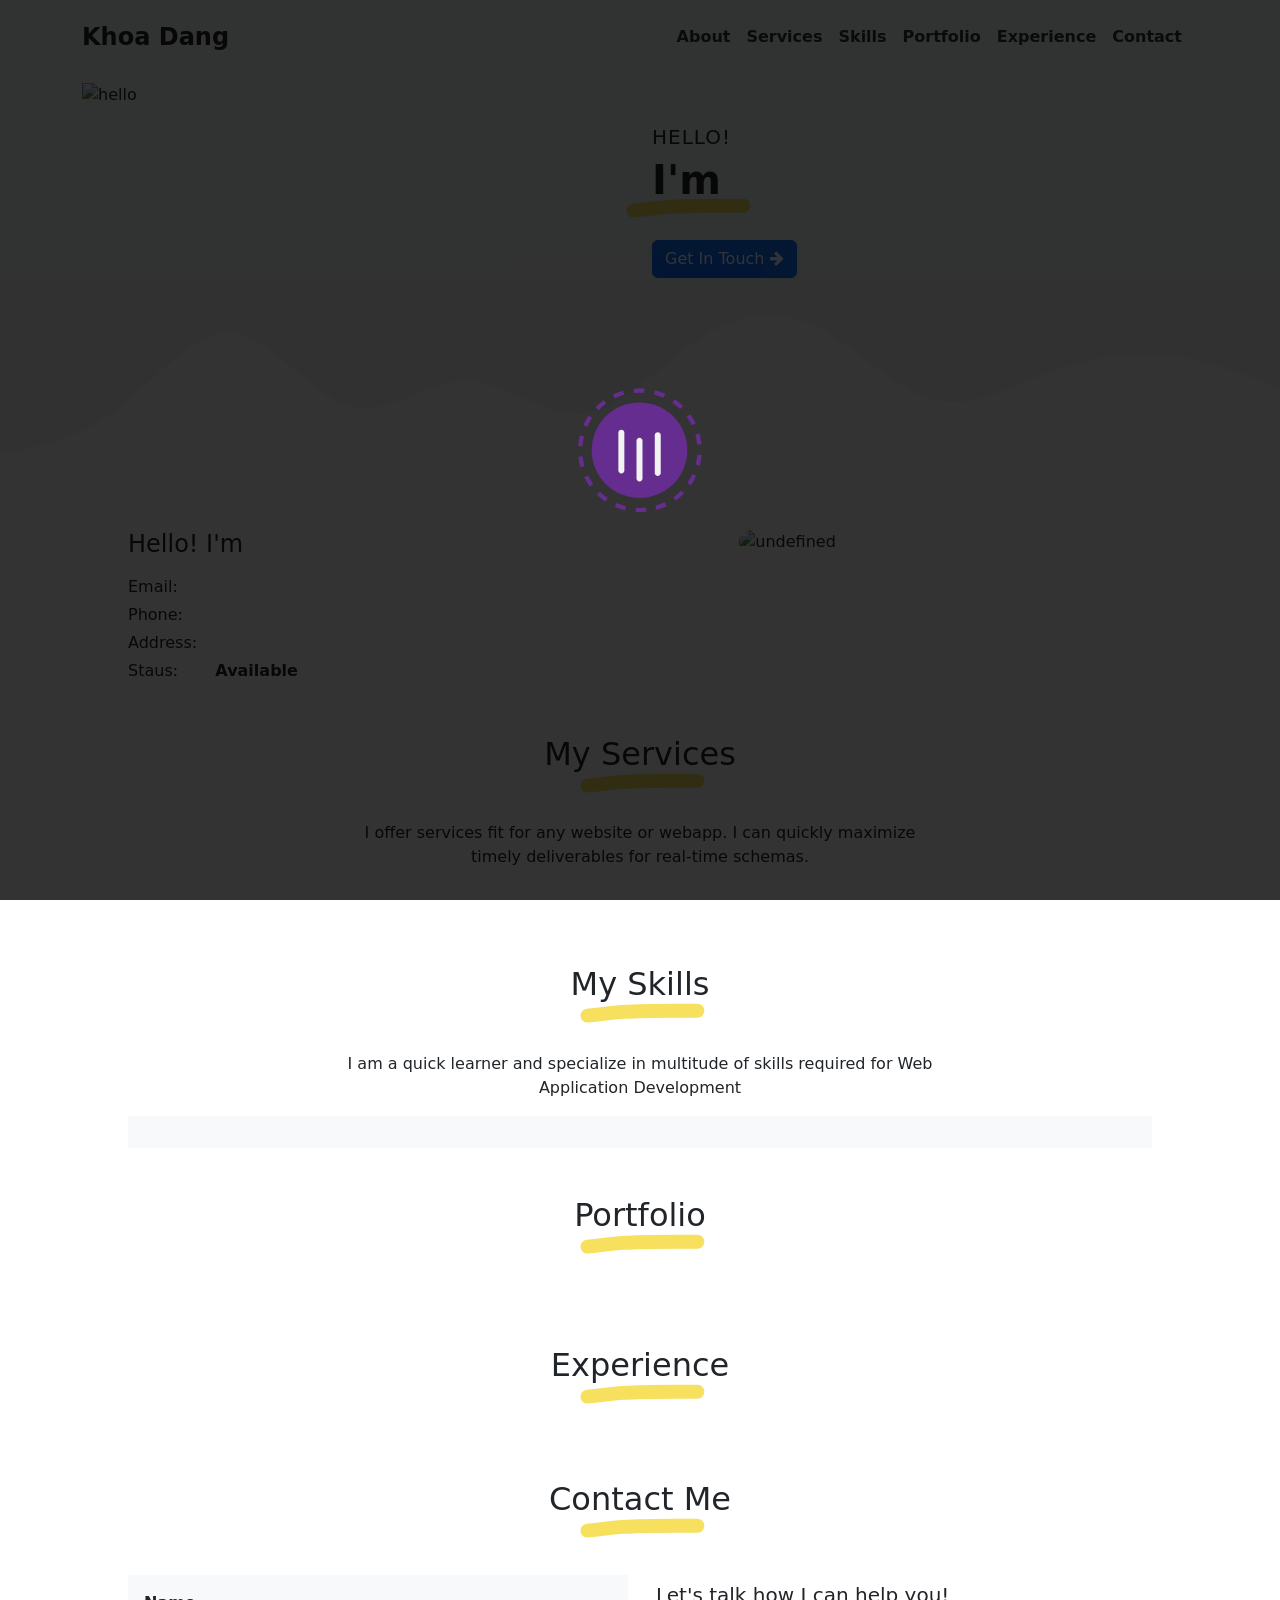
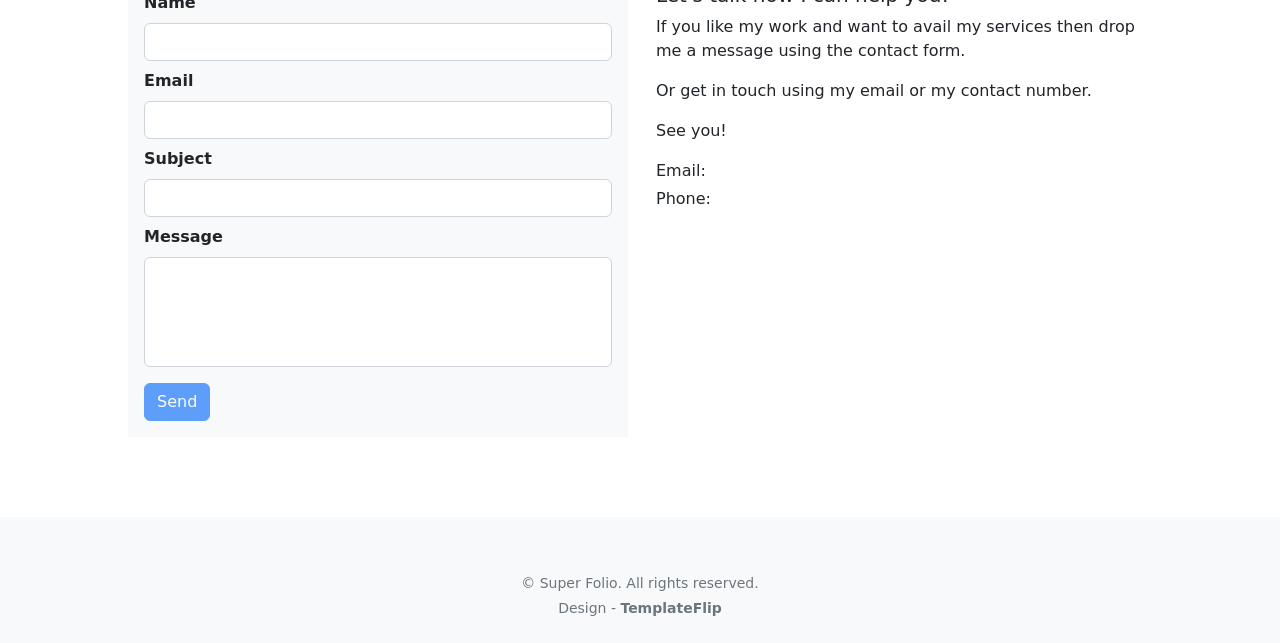
==== commit 5d767436: "adjust login ui, add simple OTP" ====
--- a/docs/index.html
+++ b/docs/index.html
@@ -36,6 +36,6 @@
       disable: 'mobile'
     });
   </script>
-<script src="runtime.30cb033f14a458f4.js" type="module"></script><script src="polyfills.2ffb213d838d0383.js" type="module"></script><script src="scripts.5c68a9342286ce4f.js" defer></script><script src="main.e8f545ba8dd699fe.js" type="module"></script>
+<script src="runtime.24e8ce218d5828a7.js" type="module"></script><script src="polyfills.2ffb213d838d0383.js" type="module"></script><script src="scripts.5c68a9342286ce4f.js" defer></script><script src="main.3ee4837b91615acb.js" type="module"></script>
 
 </body></html>
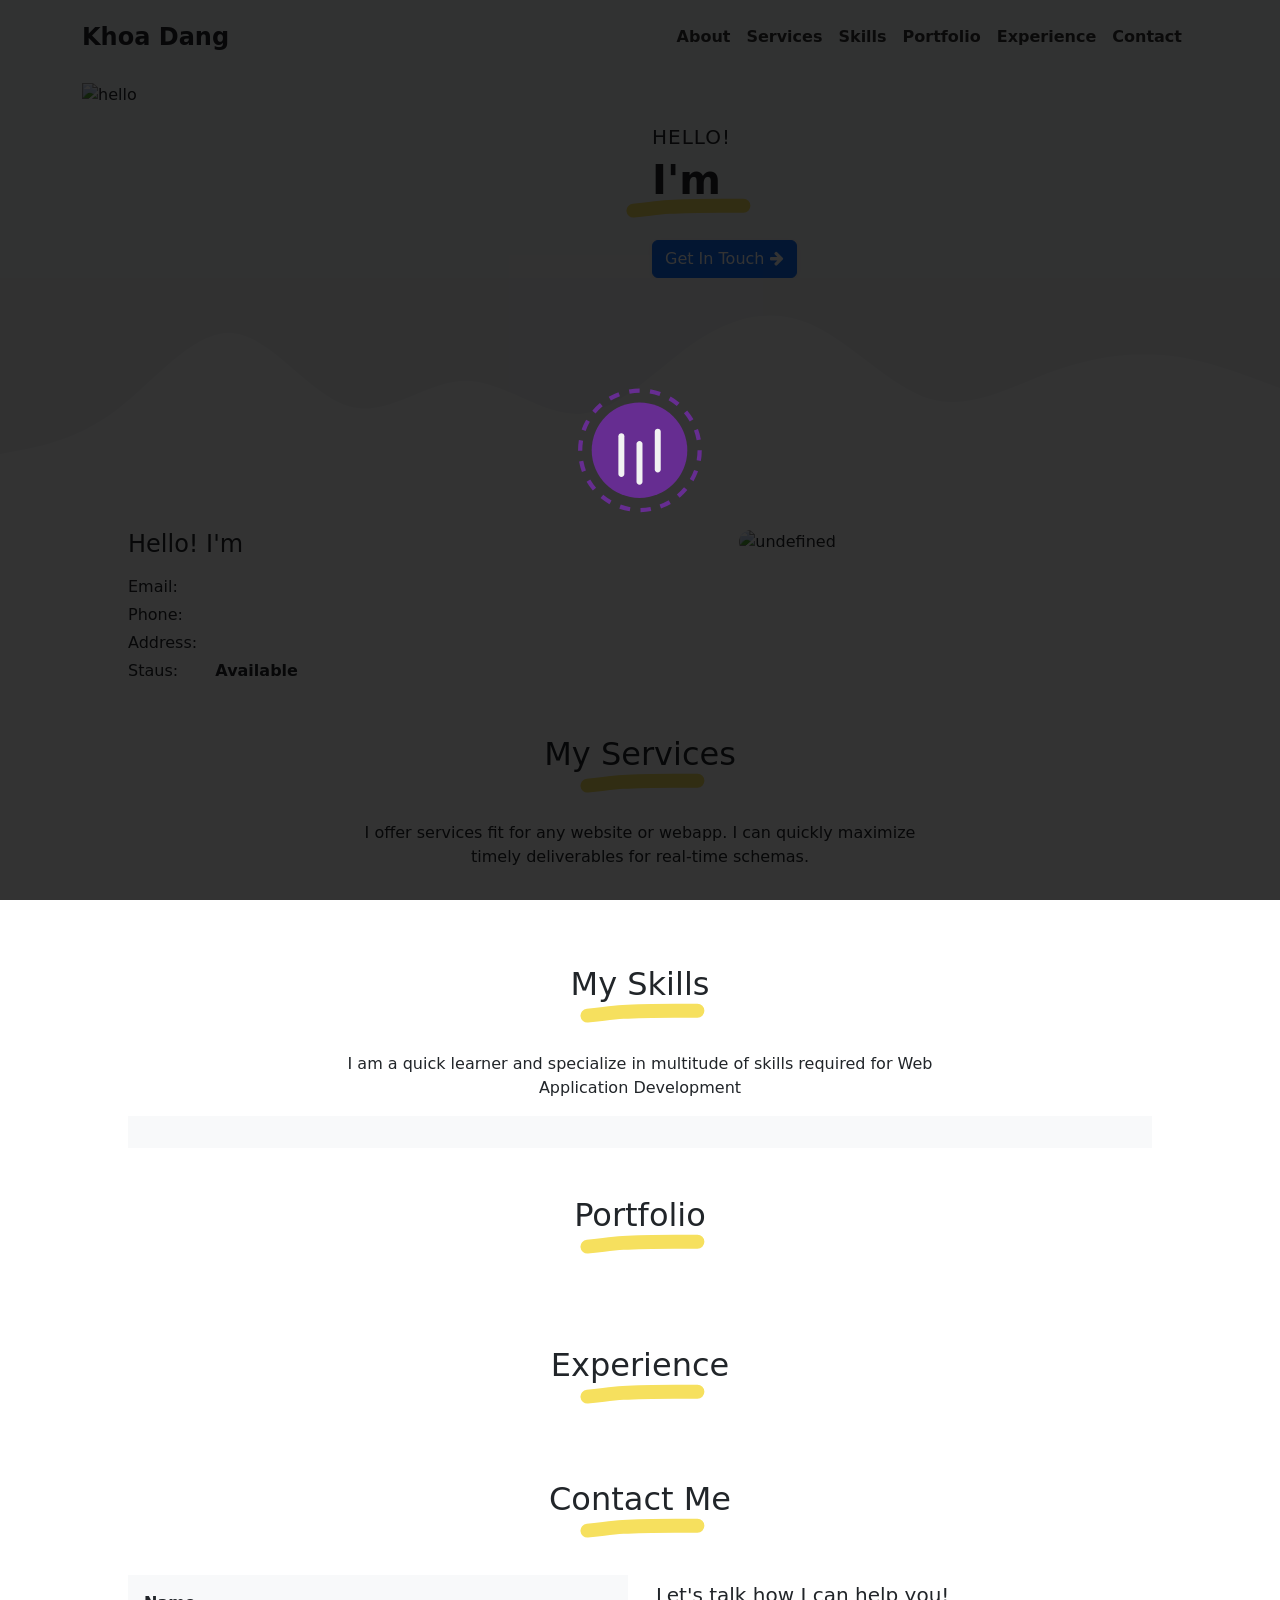
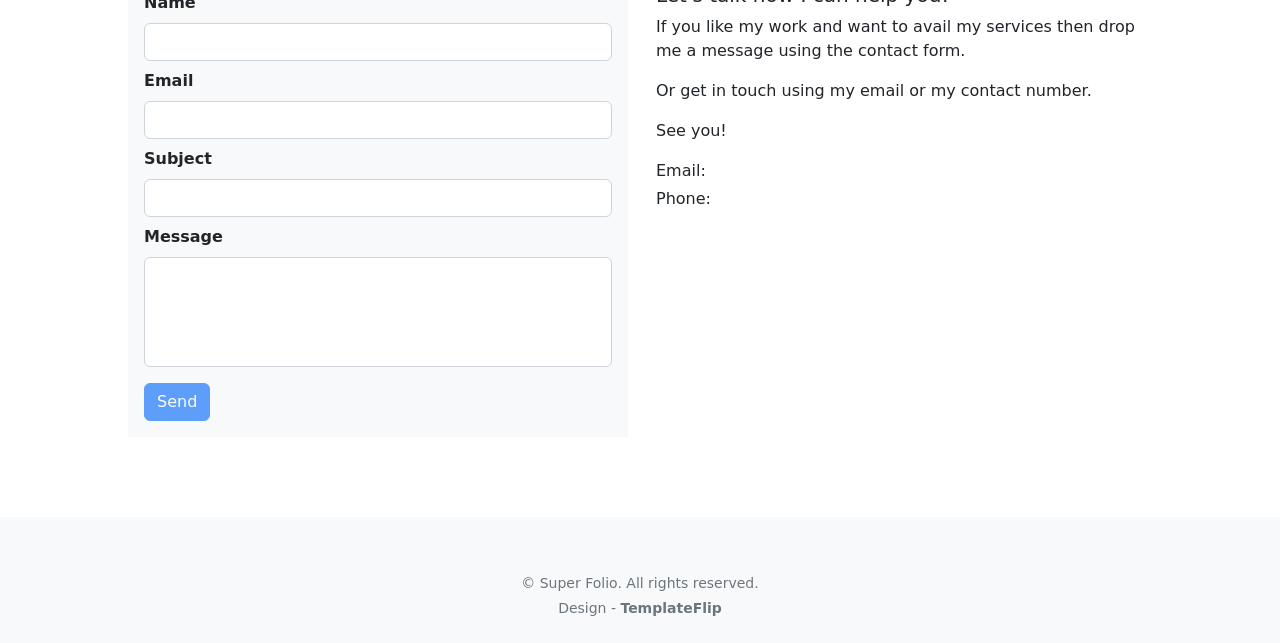
==== commit ef82f71c: "#remove unused assets, libs, code" ====
--- a/docs/index.html
+++ b/docs/index.html
@@ -36,6 +36,6 @@
       disable: 'mobile'
     });
   </script>
-<script src="runtime.24e8ce218d5828a7.js" type="module"></script><script src="polyfills.2ffb213d838d0383.js" type="module"></script><script src="scripts.5c68a9342286ce4f.js" defer></script><script src="main.3ee4837b91615acb.js" type="module"></script>
+<script src="runtime.42af7cb96da4b409.js" type="module"></script><script src="polyfills.2ffb213d838d0383.js" type="module"></script><script src="scripts.5c68a9342286ce4f.js" defer></script><script src="main.6e9b7a77a07e1240.js" type="module"></script>
 
 </body></html>
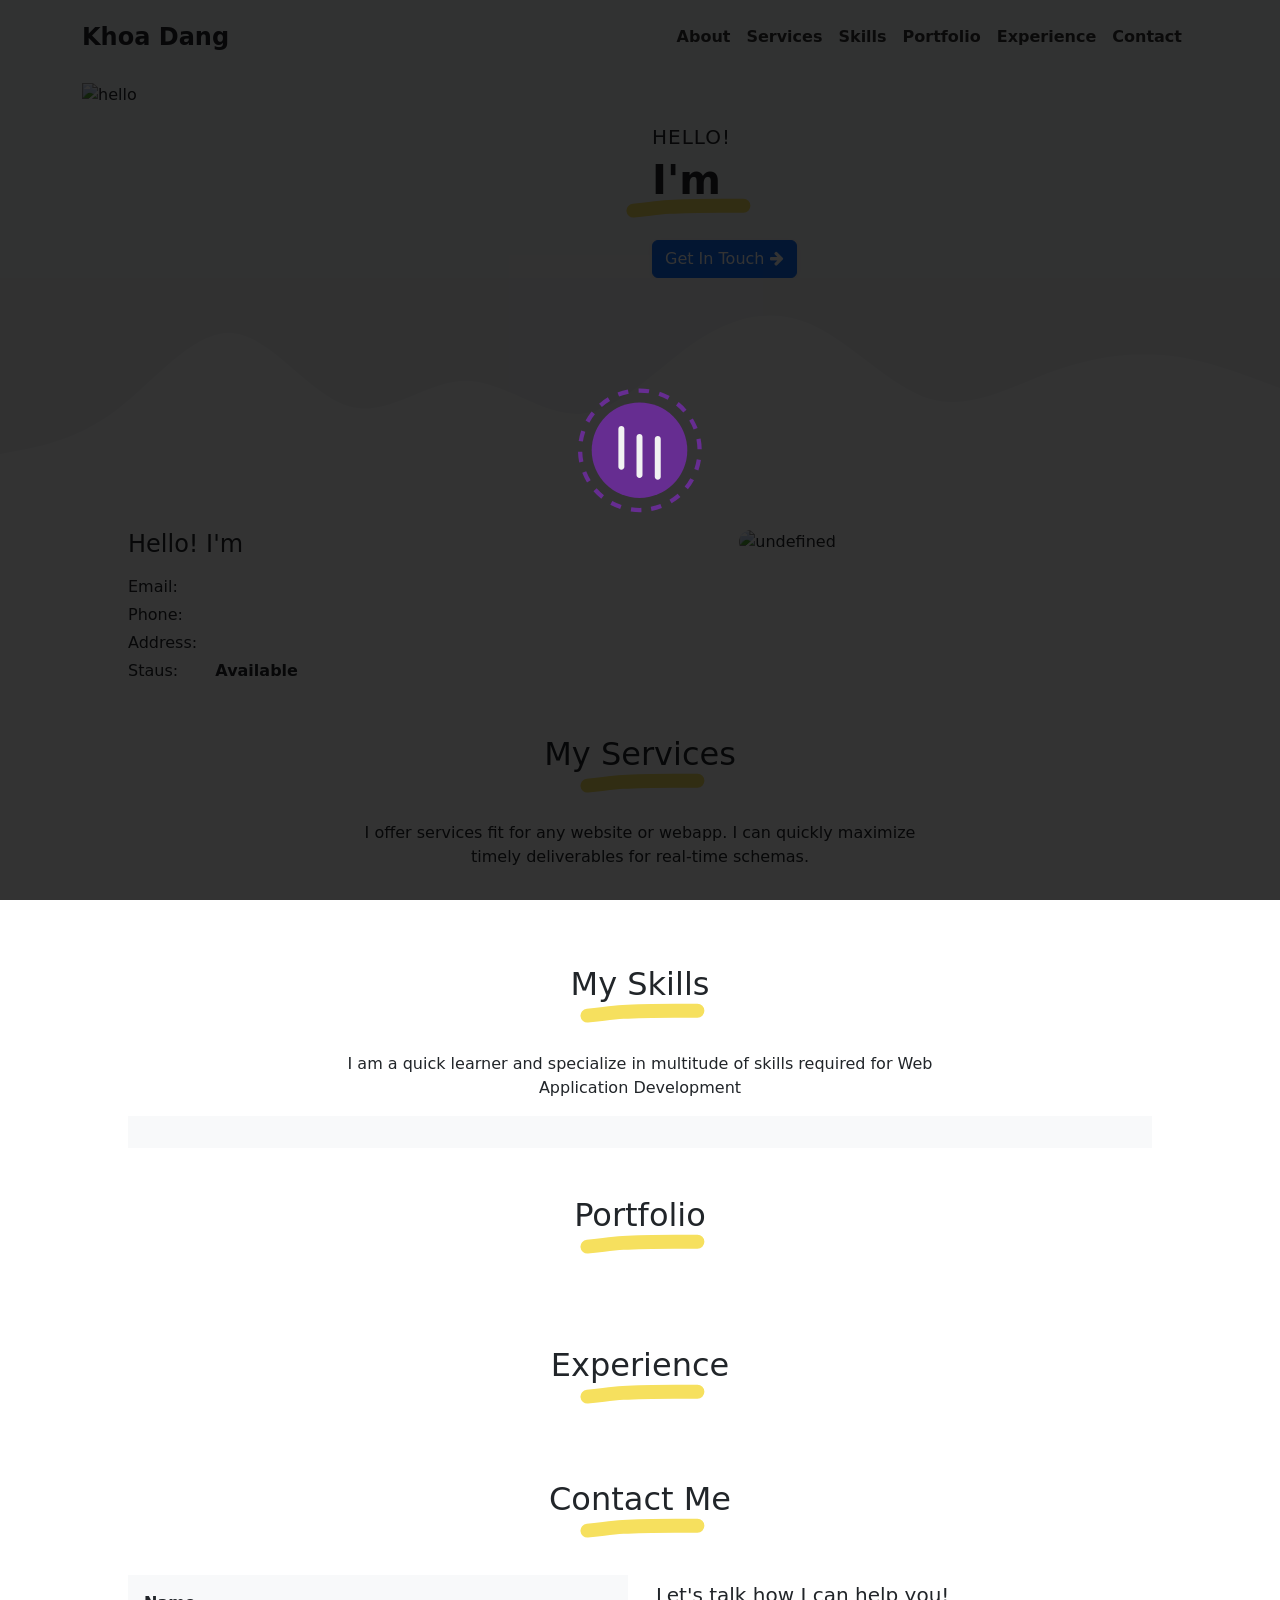
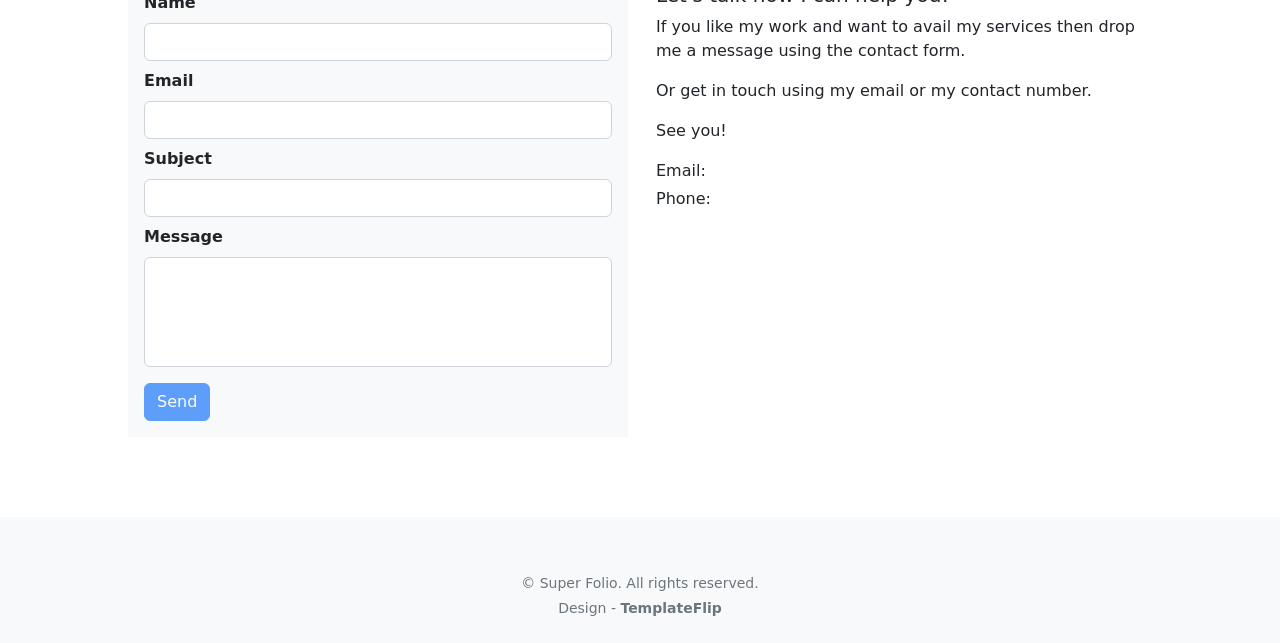
==== commit 8d3bbe53: "add Refresh Token, Change Password" ====
--- a/docs/index.html
+++ b/docs/index.html
@@ -36,6 +36,6 @@
       disable: 'mobile'
     });
   </script>
-<script src="runtime.42af7cb96da4b409.js" type="module"></script><script src="polyfills.2ffb213d838d0383.js" type="module"></script><script src="scripts.5c68a9342286ce4f.js" defer></script><script src="main.6e9b7a77a07e1240.js" type="module"></script>
+<script src="runtime.8b66fc61e1e4c229.js" type="module"></script><script src="polyfills.2ffb213d838d0383.js" type="module"></script><script src="scripts.5c68a9342286ce4f.js" defer></script><script src="main.97e1053d78666a55.js" type="module"></script>
 
 </body></html>
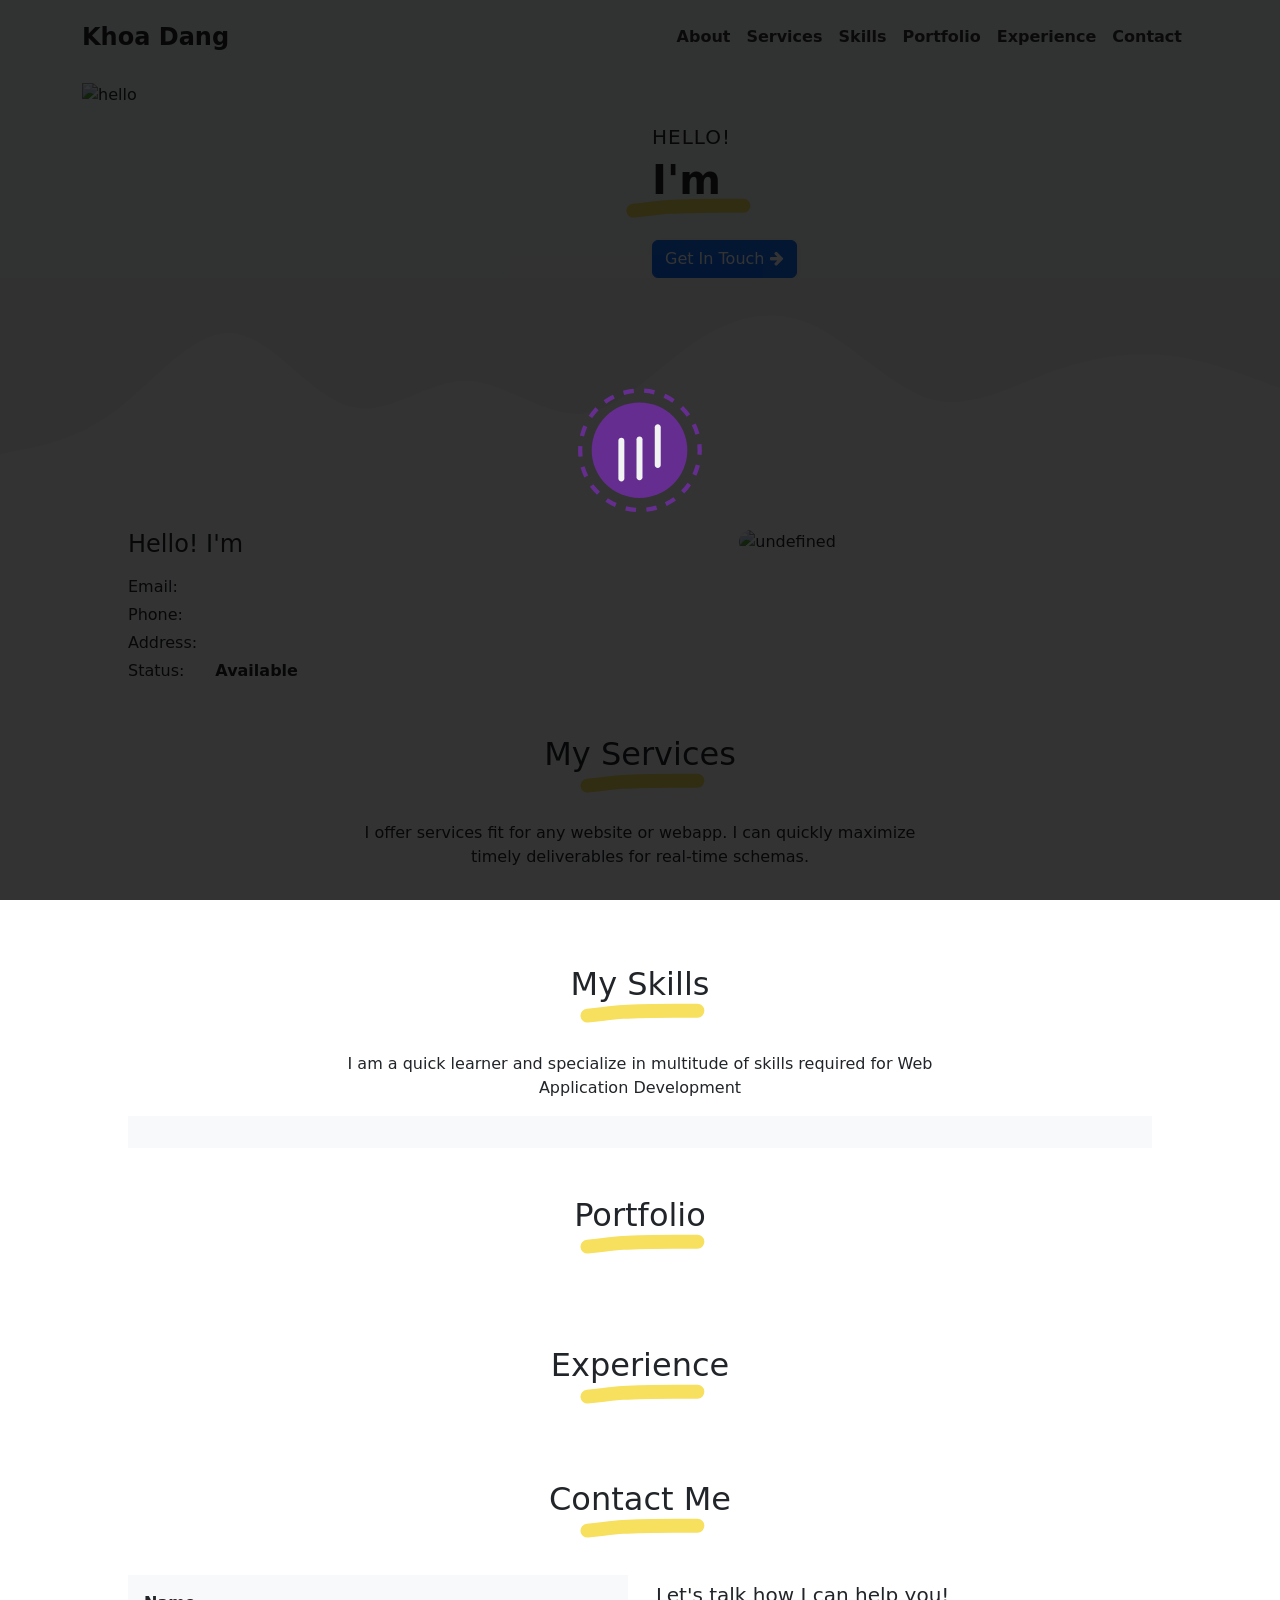
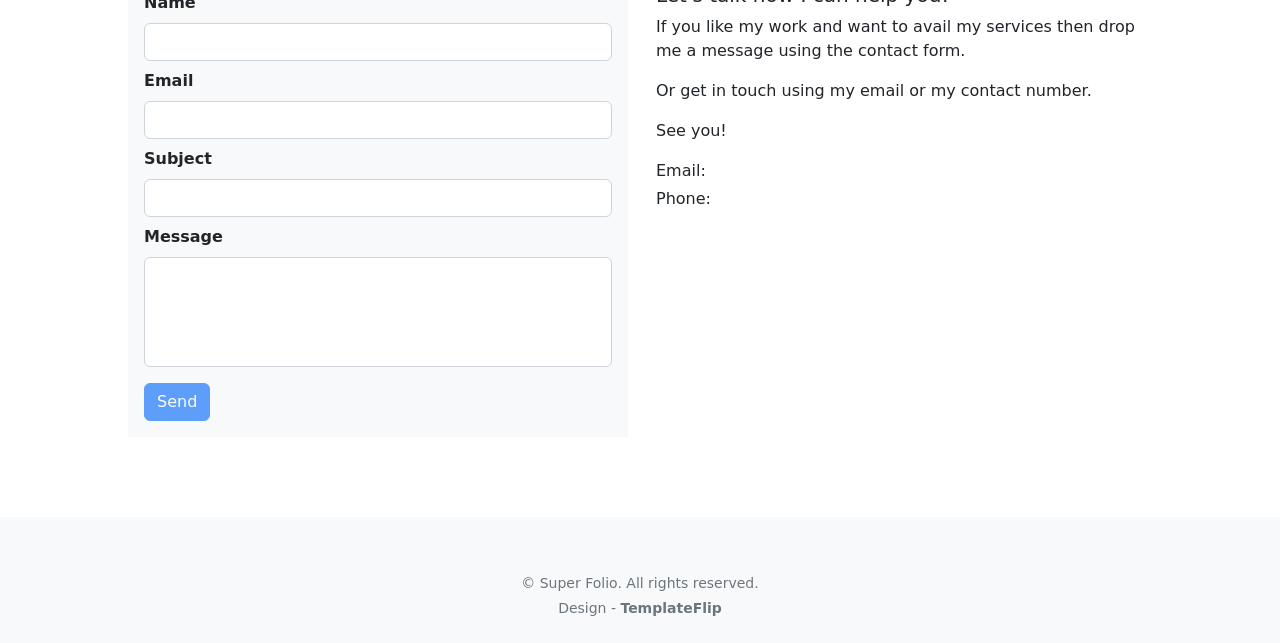
==== commit 6d469790: "fix UI" ====
--- a/docs/index.html
+++ b/docs/index.html
@@ -36,6 +36,6 @@
       disable: 'mobile'
     });
   </script>
-<script src="runtime.8b66fc61e1e4c229.js" type="module"></script><script src="polyfills.2ffb213d838d0383.js" type="module"></script><script src="scripts.5c68a9342286ce4f.js" defer></script><script src="main.97e1053d78666a55.js" type="module"></script>
+<script src="runtime.3c54e937d2c5dafc.js" type="module"></script><script src="polyfills.2ffb213d838d0383.js" type="module"></script><script src="scripts.5c68a9342286ce4f.js" defer></script><script src="main.97e1053d78666a55.js" type="module"></script>
 
 </body></html>
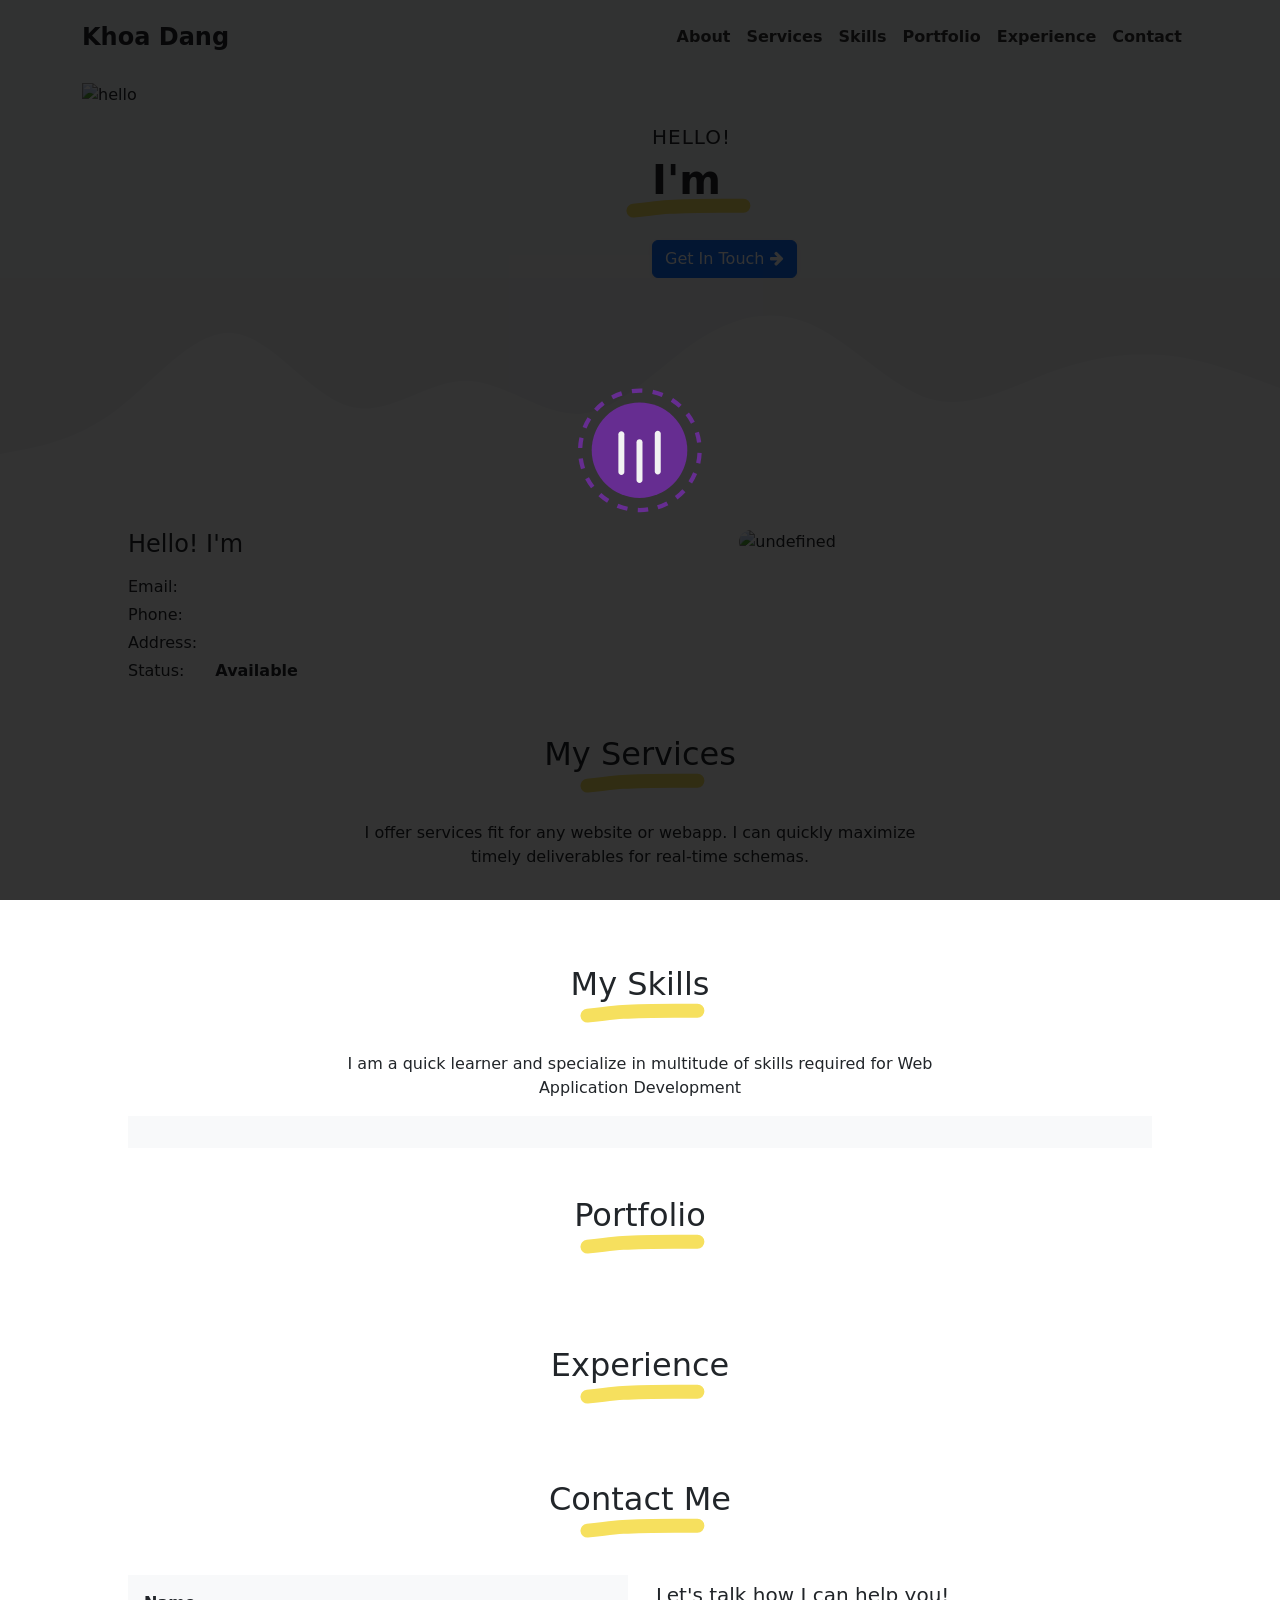
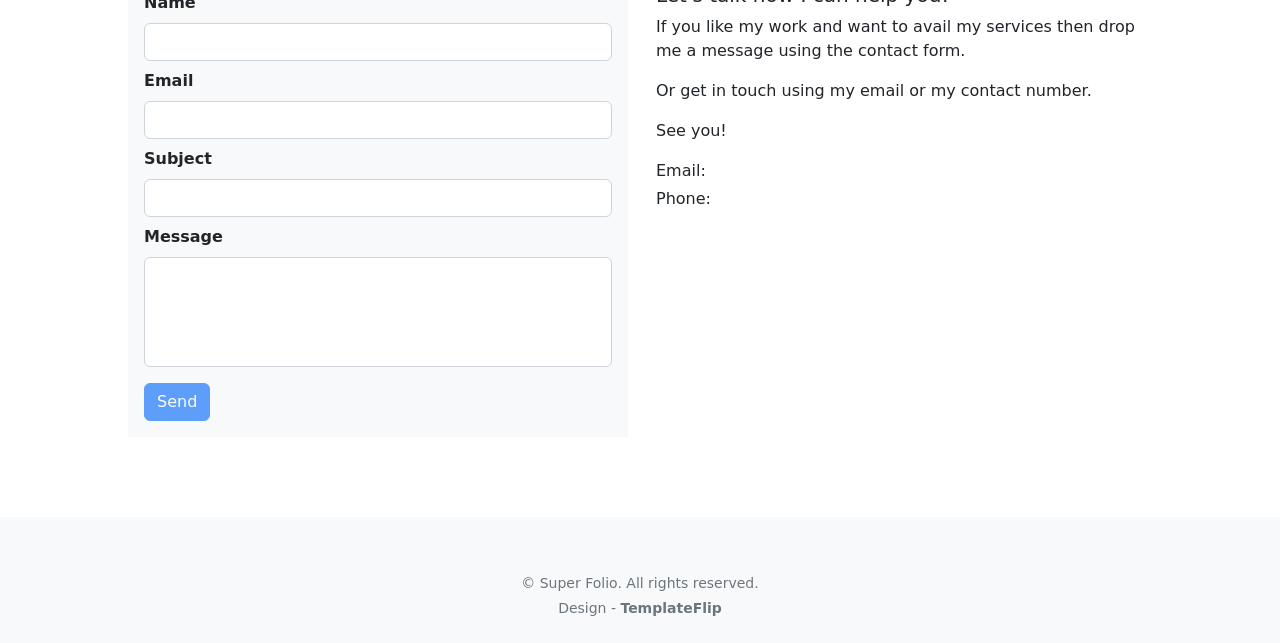
==== commit c4ee86b3: "fix link" ====
--- a/docs/index.html
+++ b/docs/index.html
@@ -36,6 +36,6 @@
       disable: 'mobile'
     });
   </script>
-<script src="runtime.3c54e937d2c5dafc.js" type="module"></script><script src="polyfills.2ffb213d838d0383.js" type="module"></script><script src="scripts.5c68a9342286ce4f.js" defer></script><script src="main.97e1053d78666a55.js" type="module"></script>
+<script src="runtime.f9b952874d3e3637.js" type="module"></script><script src="polyfills.2ffb213d838d0383.js" type="module"></script><script src="scripts.5c68a9342286ce4f.js" defer></script><script src="main.97e1053d78666a55.js" type="module"></script>
 
 </body></html>
